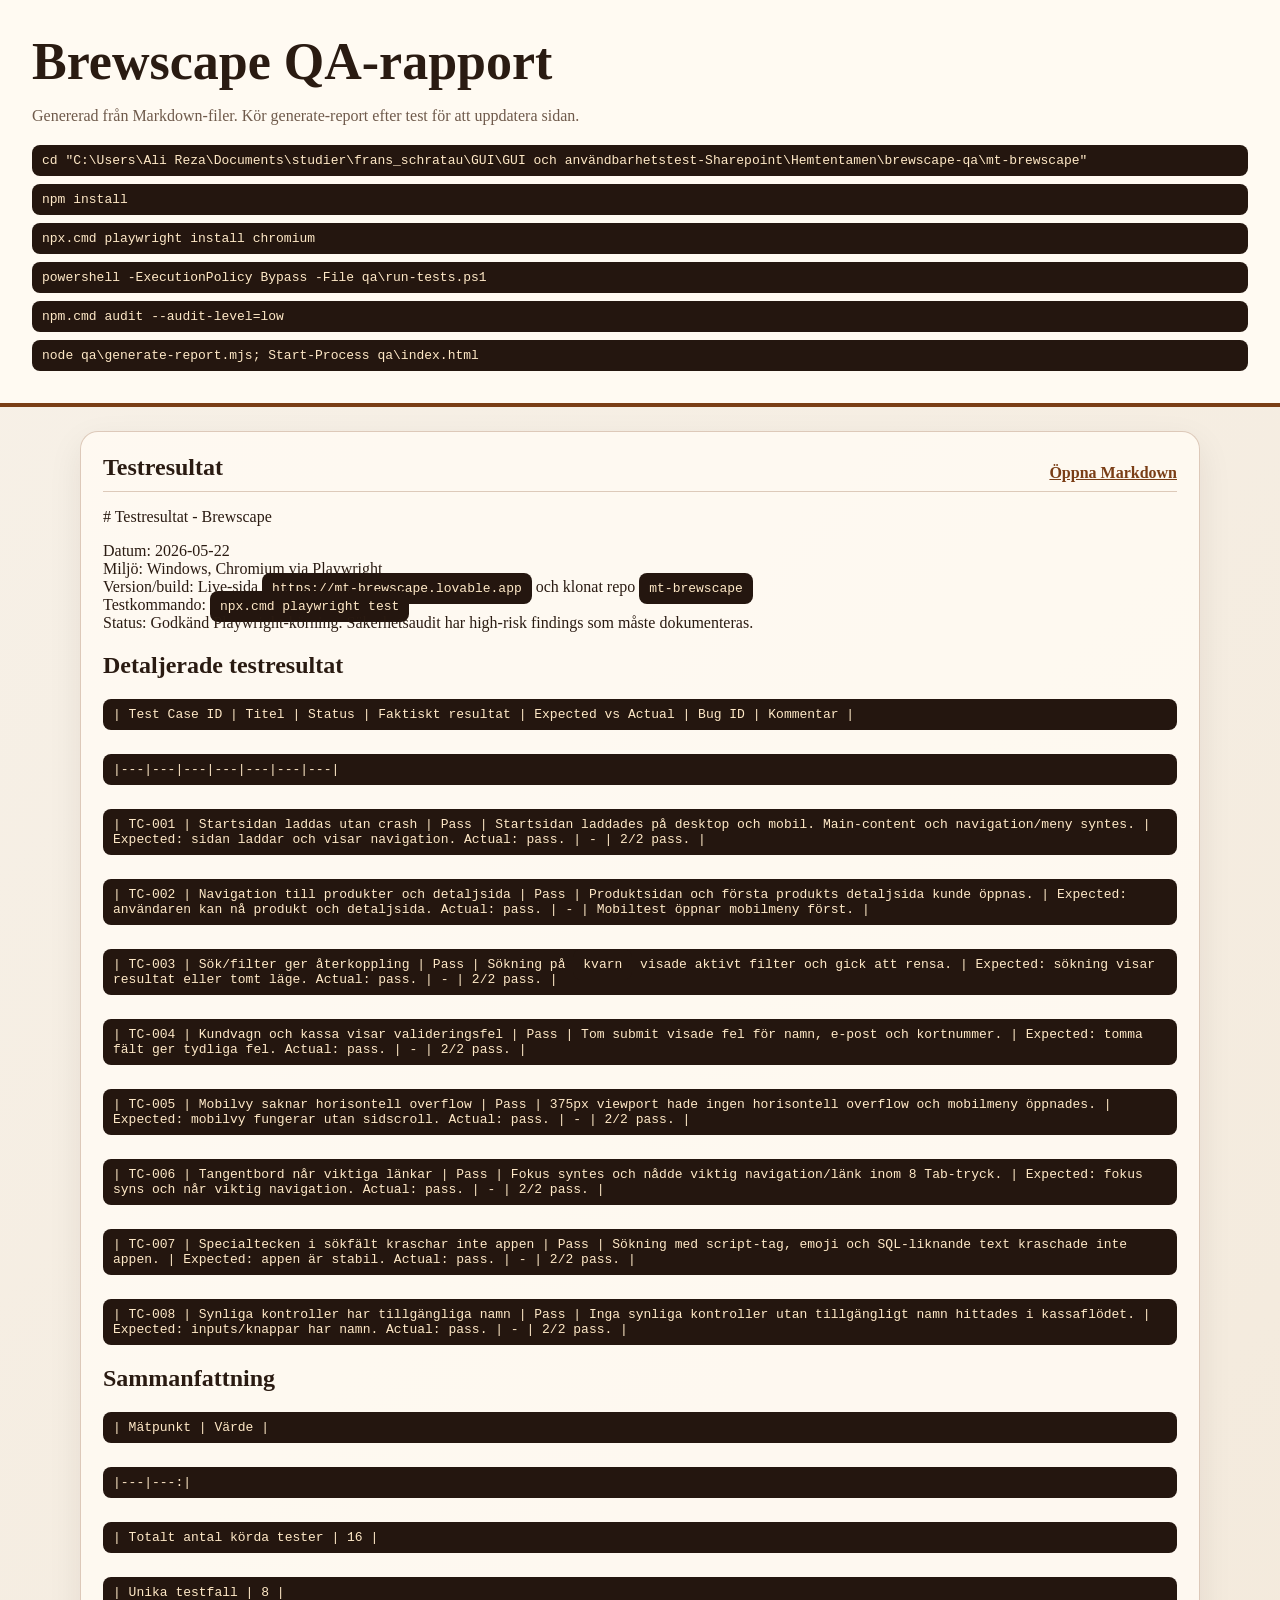
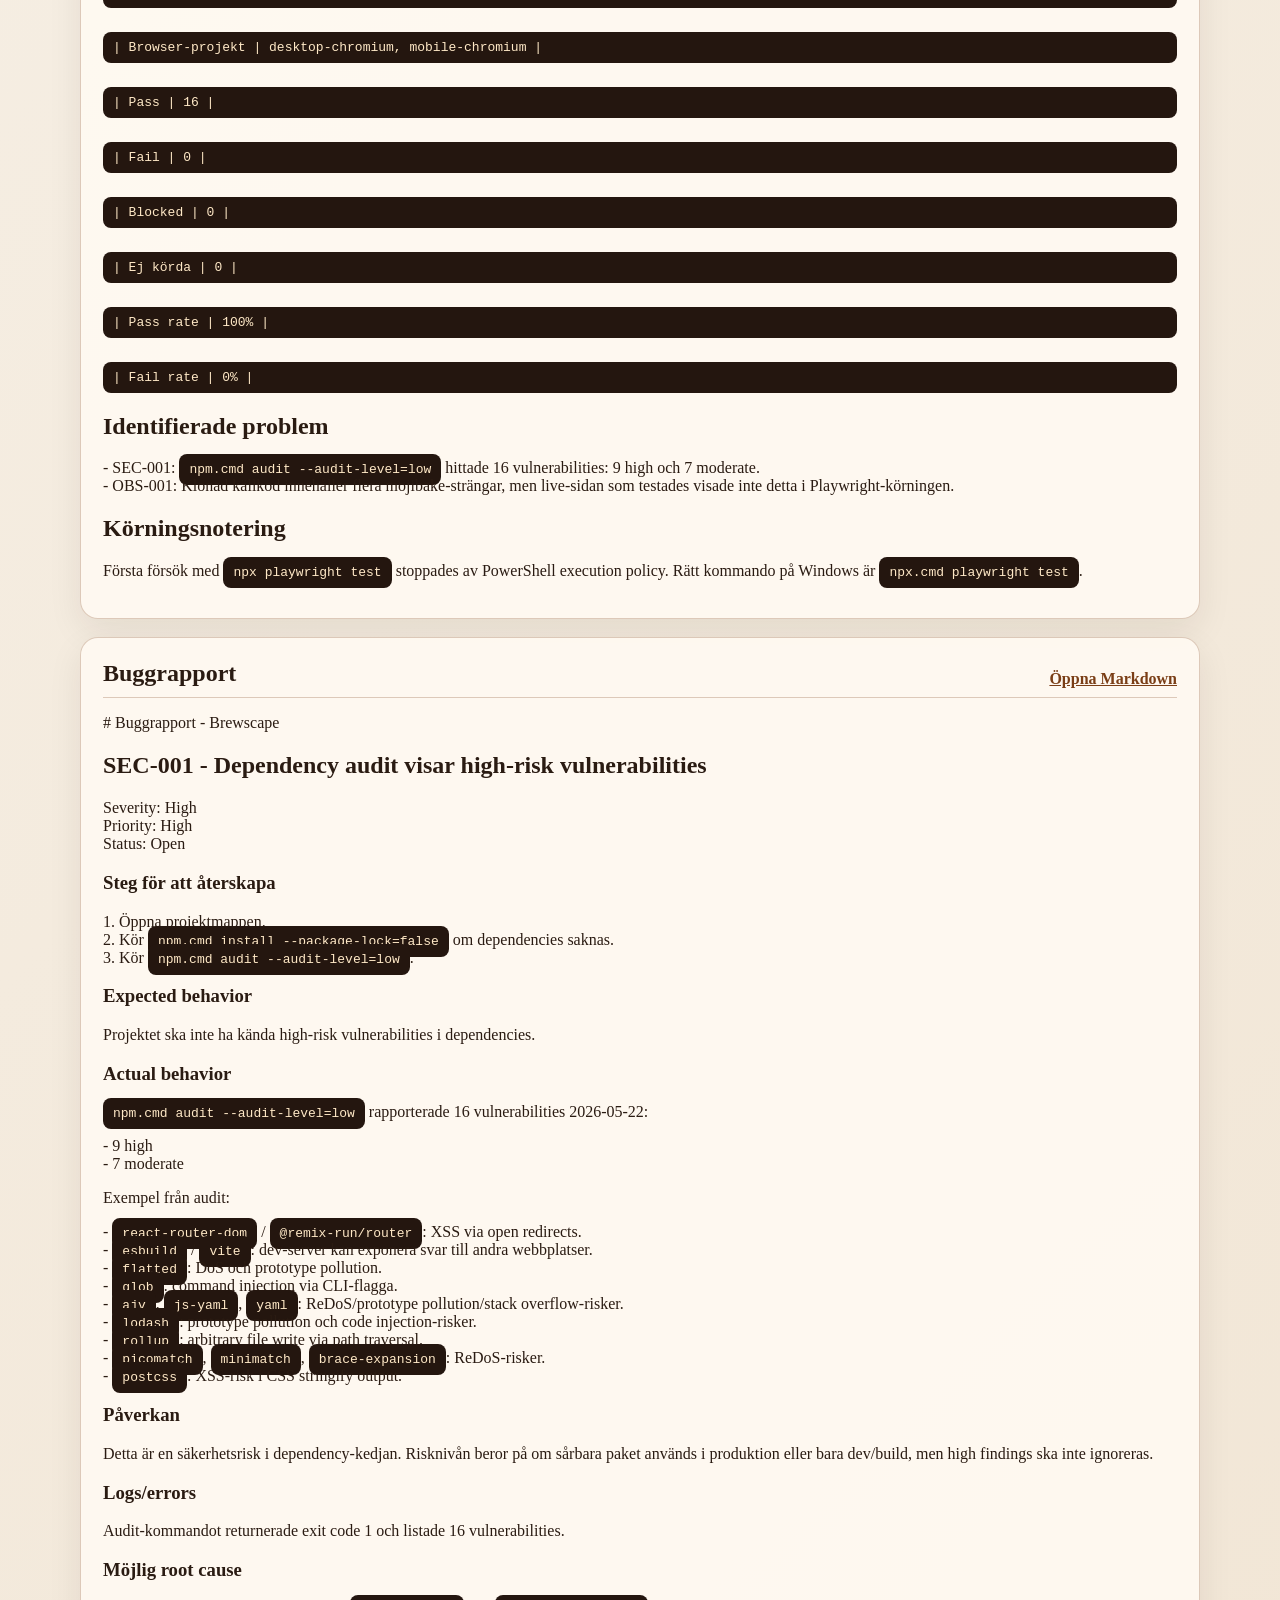
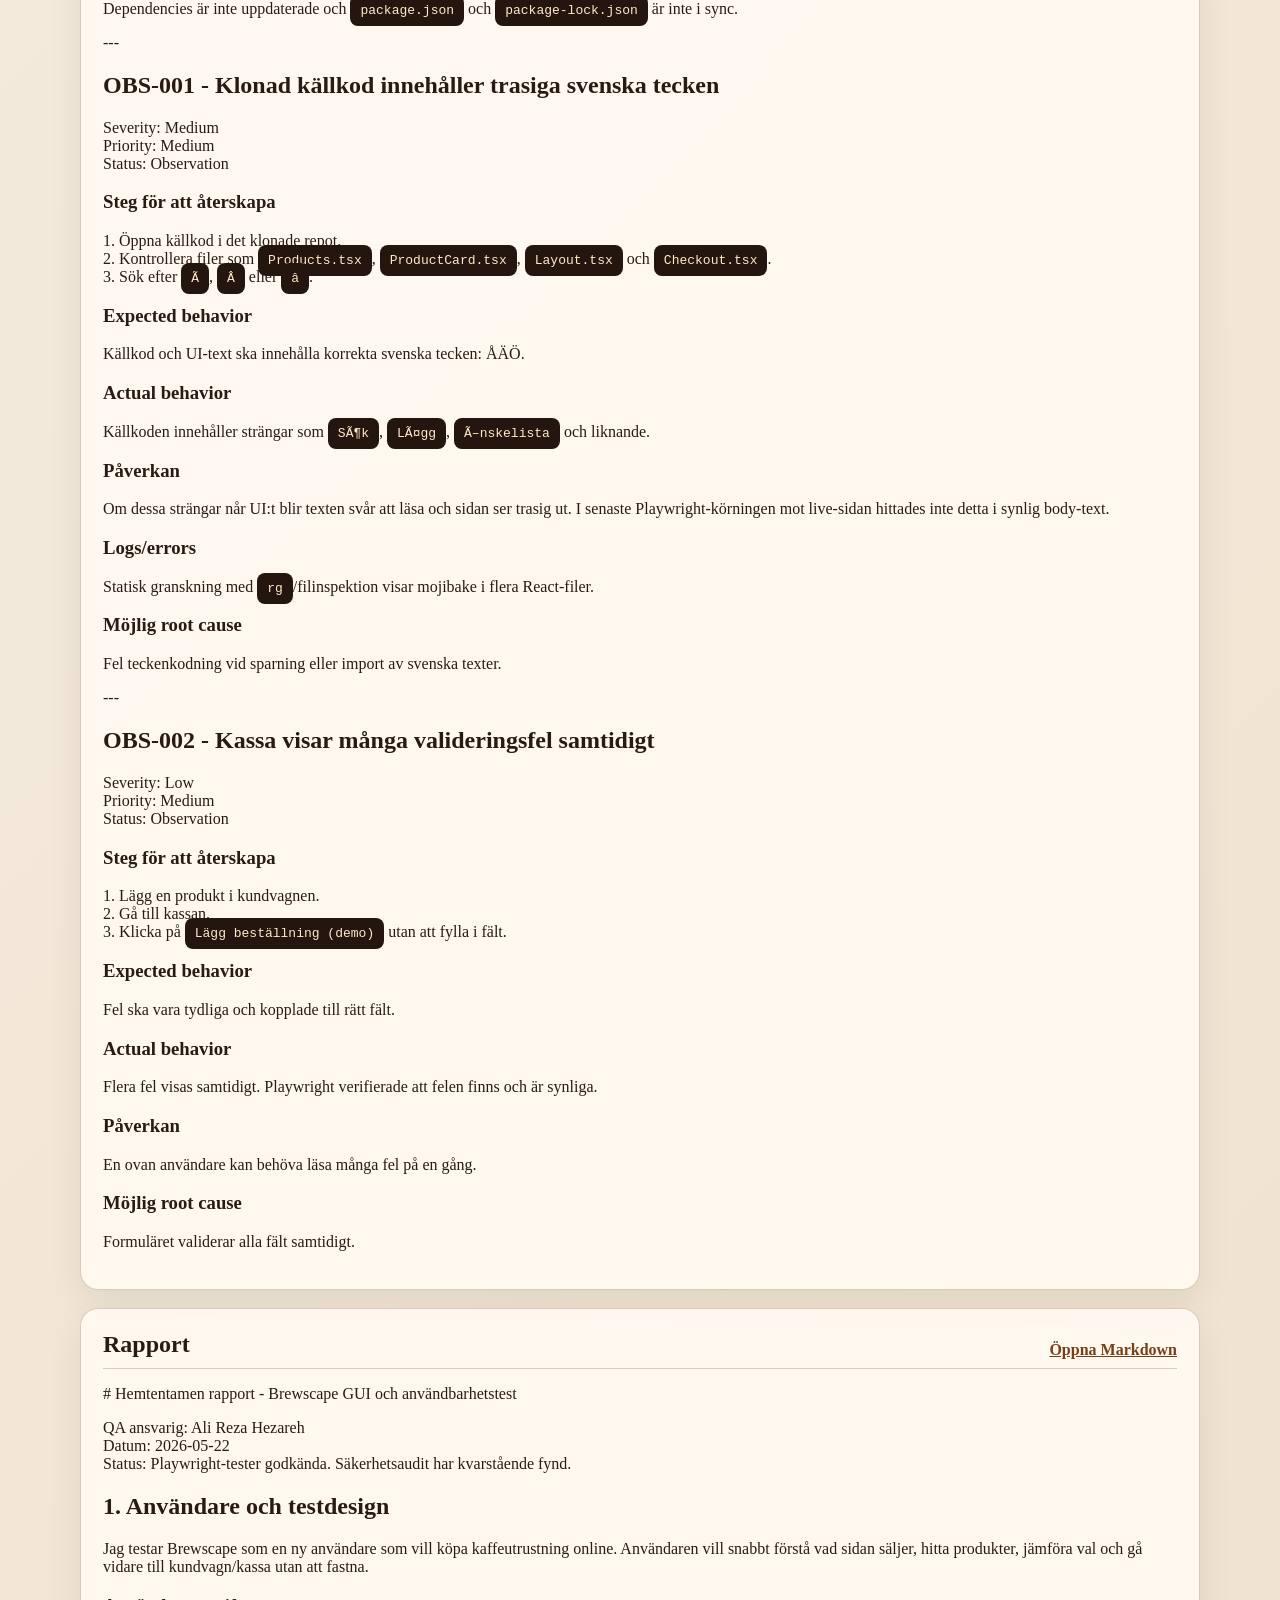
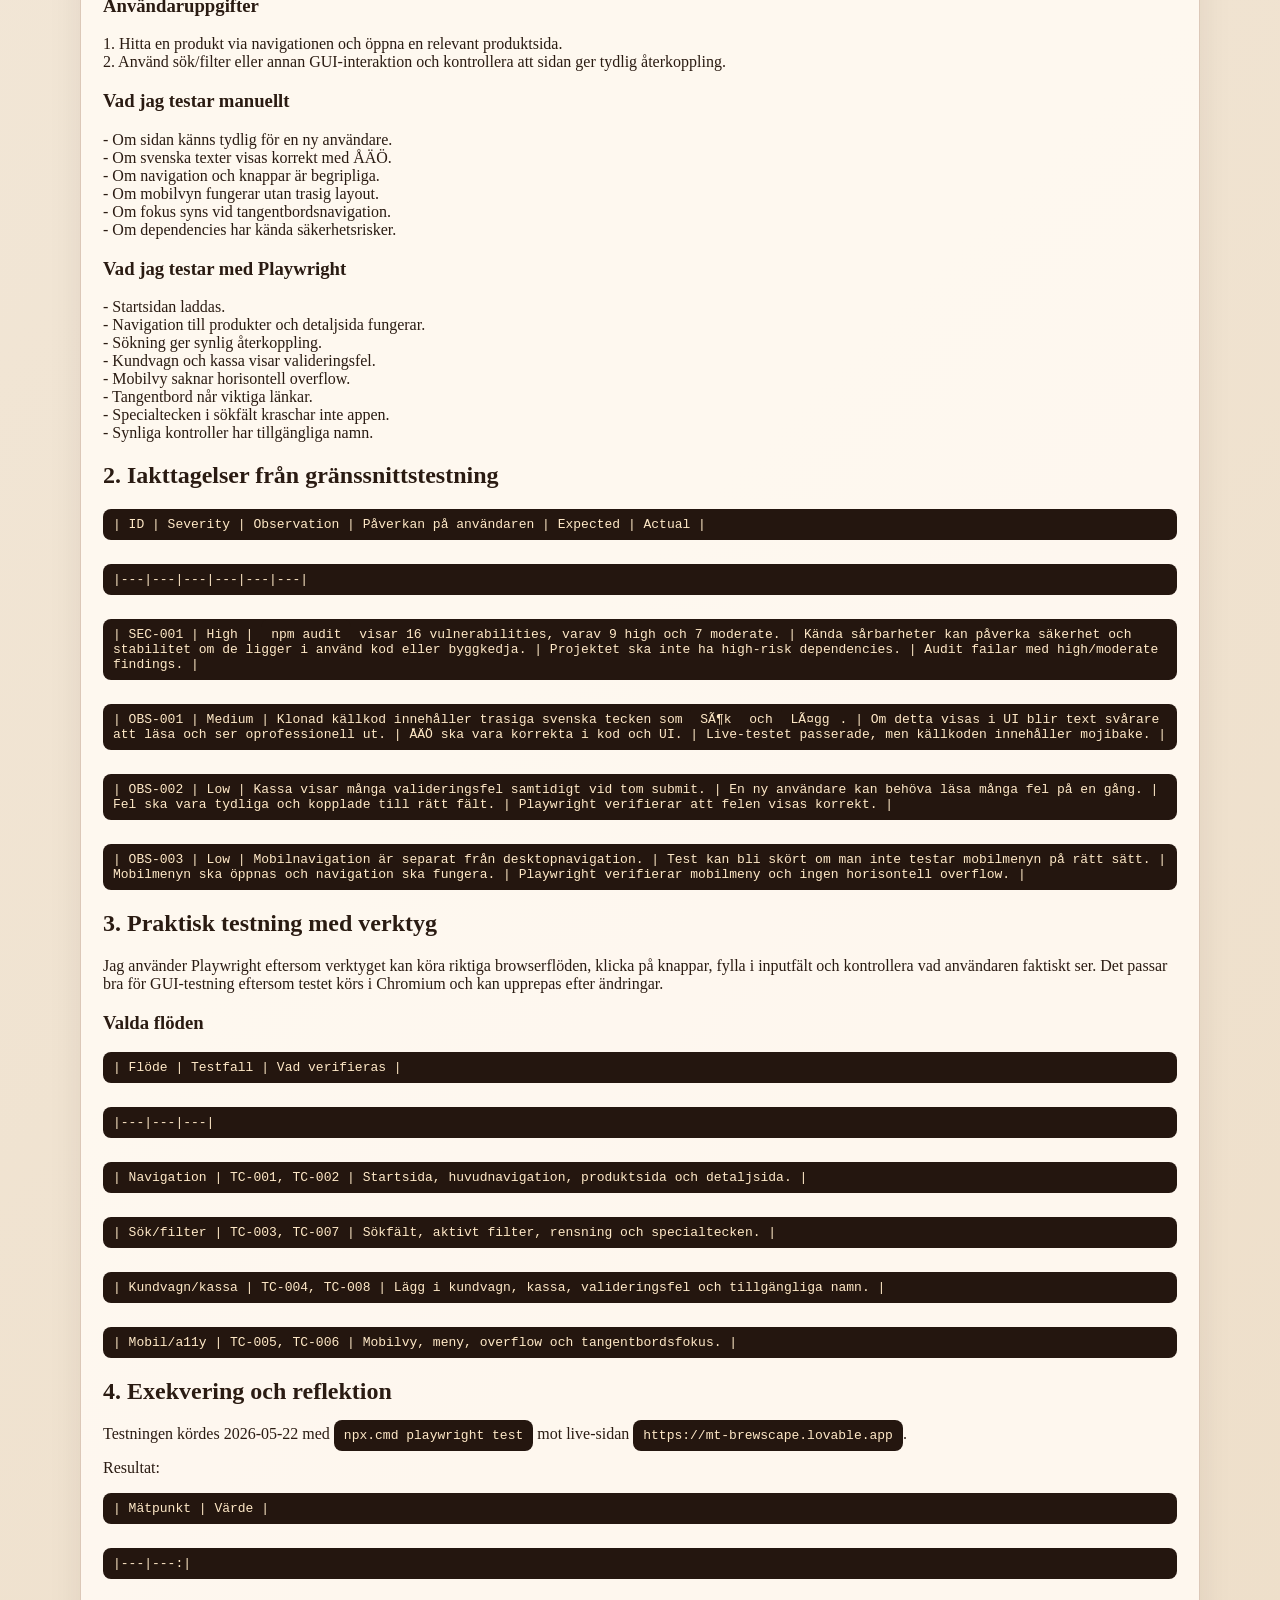
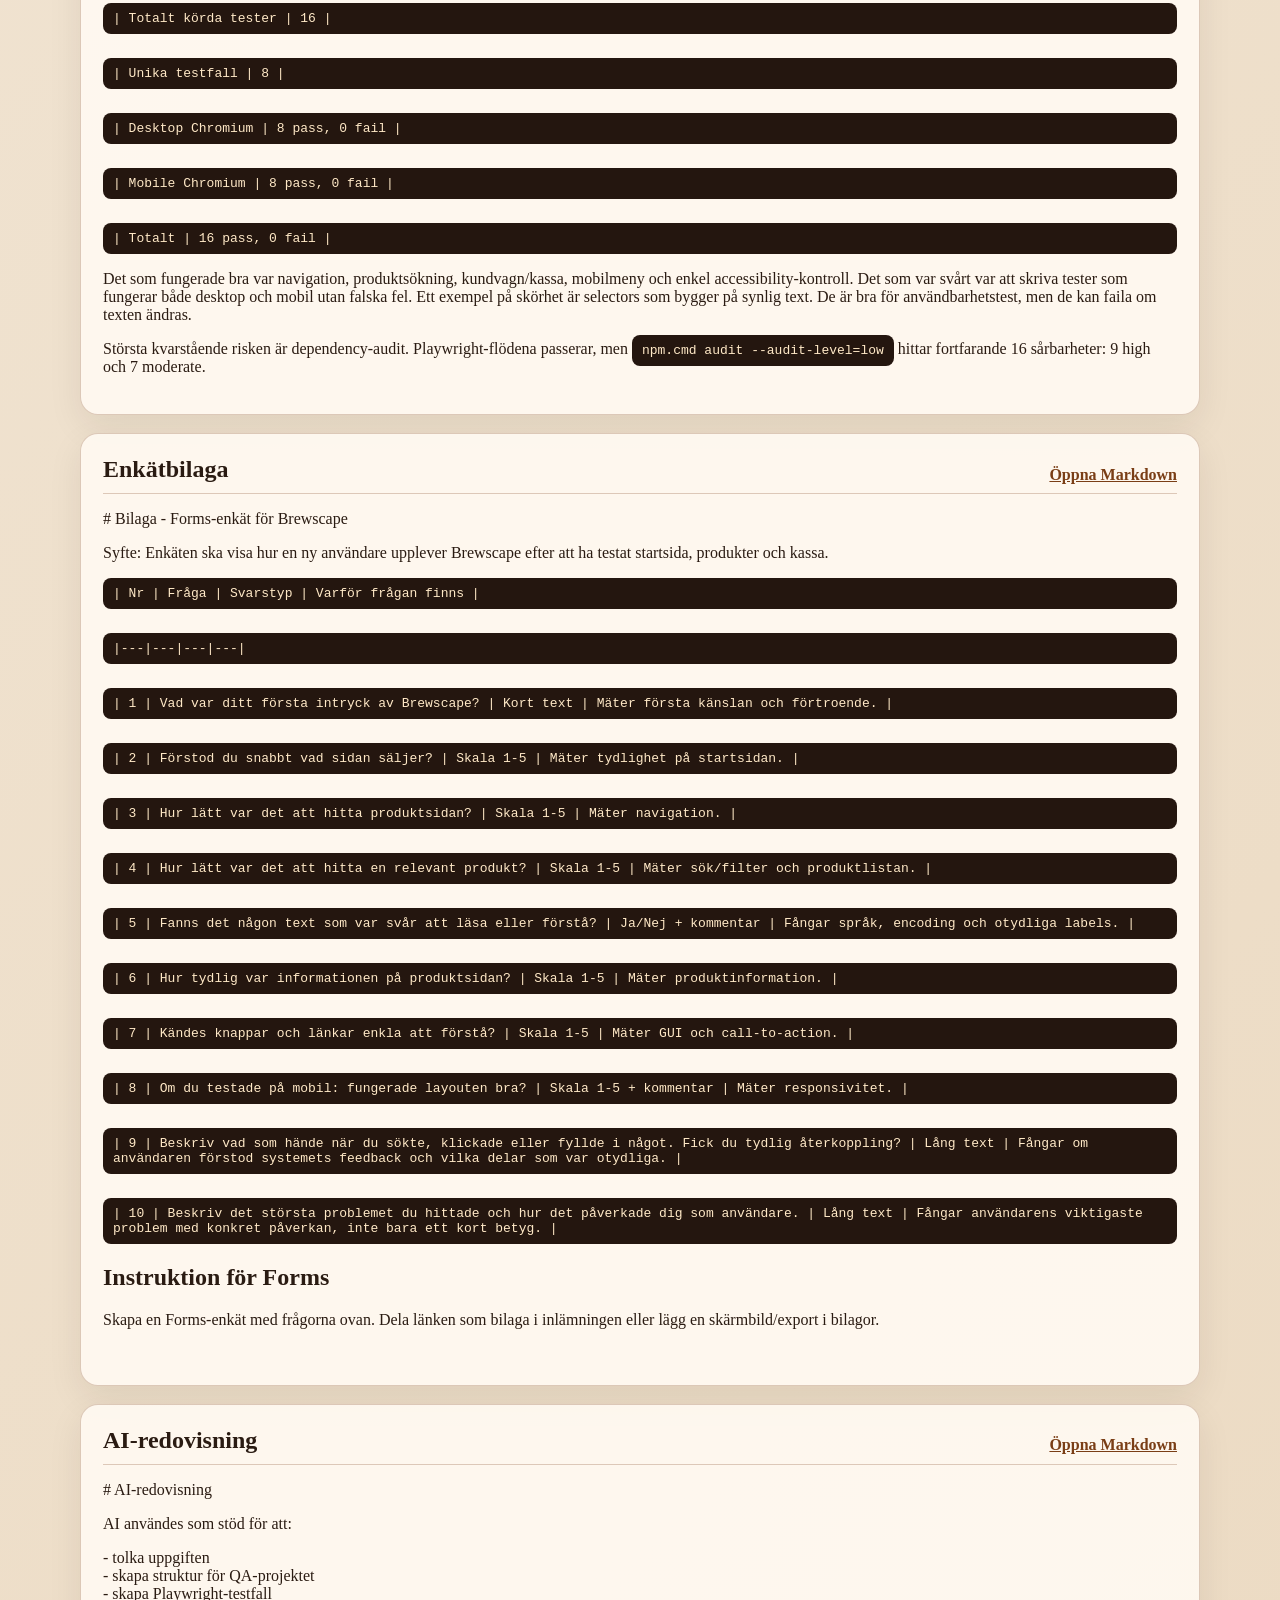
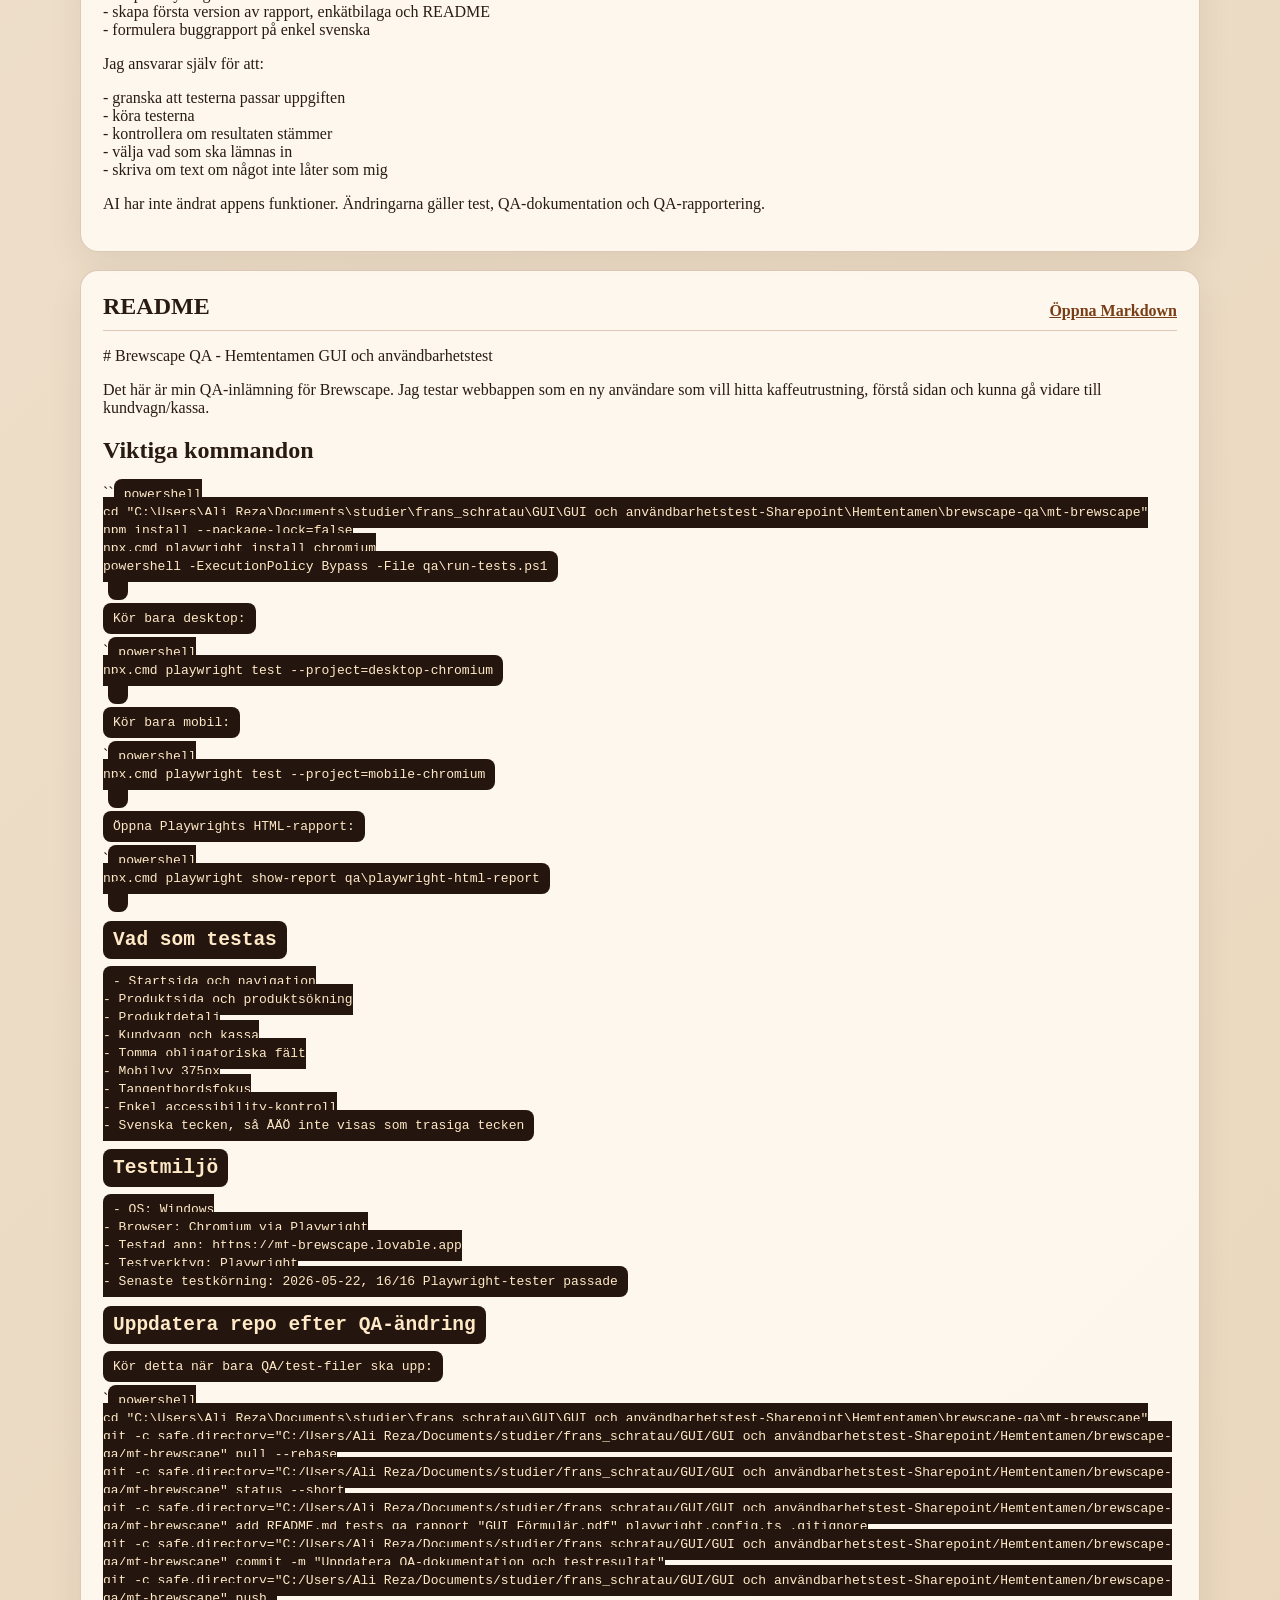
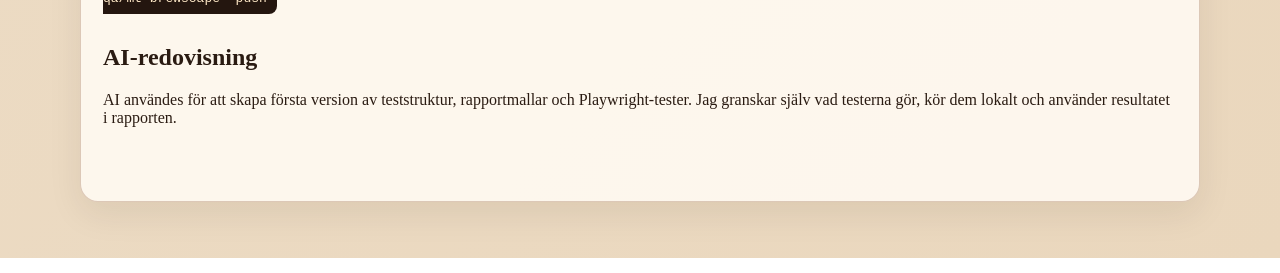
==== qa/index.html @ 45ed0bfa "Inlämning: app, QA-tester och dokumentation för Brewscape" ====
<!doctype html>
<html lang="sv">
<head>
  <meta charset="utf-8">
  <meta name="viewport" content="width=device-width, initial-scale=1">
  <title>Brewscape QA-rapport</title>
  <style>
    :root { --bg:#f7f1e8; --ink:#2a1b12; --card:#fffaf2; --accent:#7a3e16; --muted:#6f5a4b; --bad:#9f1d1d; --ok:#256c3b; }
    body { margin:0; font-family: Georgia, 'Times New Roman', serif; background:linear-gradient(135deg,#f7f1e8,#ead7bd); color:var(--ink); }
    header { padding:32px; border-bottom:4px solid var(--accent); background:var(--card); }
    h1 { margin:0 0 8px; font-size:clamp(28px,5vw,52px); }
    .commands { display:grid; gap:8px; margin-top:20px; }
    code, pre { background:#24160f; color:#ffe9c7; border-radius:8px; padding:8px 10px; overflow:auto; }
    main { width:min(1120px, calc(100% - 32px)); margin:24px auto 56px; display:grid; gap:18px; }
    section { background:rgba(255,250,242,.9); border:1px solid rgba(122,62,22,.25); border-radius:18px; padding:22px; box-shadow:0 12px 34px rgba(42,27,18,.08); }
    .section-head { display:flex; align-items:center; justify-content:space-between; gap:16px; border-bottom:1px solid rgba(122,62,22,.25); margin-bottom:12px; }
    .section-head h2 { margin:0 0 10px; }
    a { color:var(--accent); font-weight:700; }
    .table { white-space:pre-wrap; margin:3px 0; }
    .meta { color:var(--muted); }
  </style>
</head>
<body>
  <header>
    <h1>Brewscape QA-rapport</h1>
    <p class="meta">Genererad från Markdown-filer. Kör generate-report efter test för att uppdatera sidan.</p>
    <div class="commands">
      <code>cd "C:\Users\Ali Reza\Documents\studier\frans_schratau\GUI\GUI och användbarhetstest-Sharepoint\Hemtentamen\brewscape-qa\mt-brewscape"</code>
      <code>npm install</code>
      <code>npx.cmd playwright install chromium</code>
      <code>powershell -ExecutionPolicy Bypass -File qa\run-tests.ps1</code>
      <code>npm.cmd audit --audit-level=low</code>
      <code>node qa\generate-report.mjs; Start-Process qa\index.html</code>
    </div>
  </header>
  <main><section><div class="section-head"><h2>Testresultat</h2><a href="../qa/testresultat.md">Öppna Markdown</a></div><p>﻿# Testresultat - Brewscape</p><p>Datum: 2026-05-22  <br>Miljö: Windows, Chromium via Playwright  <br>Version/build: Live-sida <code>https://mt-brewscape.lovable.app</code> och klonat repo <code>mt-brewscape</code>  <br>Testkommando: <code>npx.cmd playwright test</code>  <br>Status: Godkänd Playwright-körning. Säkerhetsaudit har high-risk findings som måste dokumenteras.</p><p><h2>Detaljerade testresultat</h2></p><p><pre class="table">| Test Case ID | Titel | Status | Faktiskt resultat | Expected vs Actual | Bug ID | Kommentar |</pre><br><pre class="table">|---|---|---|---|---|---|---|</pre><br><pre class="table">| TC-001 | Startsidan laddas utan crash | Pass | Startsidan laddades på desktop och mobil. Main-content och navigation/meny syntes. | Expected: sidan laddar och visar navigation. Actual: pass. | - | 2/2 pass. |</pre><br><pre class="table">| TC-002 | Navigation till produkter och detaljsida | Pass | Produktsidan och första produkts detaljsida kunde öppnas. | Expected: användaren kan nå produkt och detaljsida. Actual: pass. | - | Mobiltest öppnar mobilmeny först. |</pre><br><pre class="table">| TC-003 | Sök/filter ger återkoppling | Pass | Sökning på <code>kvarn</code> visade aktivt filter och gick att rensa. | Expected: sökning visar resultat eller tomt läge. Actual: pass. | - | 2/2 pass. |</pre><br><pre class="table">| TC-004 | Kundvagn och kassa visar valideringsfel | Pass | Tom submit visade fel för namn, e-post och kortnummer. | Expected: tomma fält ger tydliga fel. Actual: pass. | - | 2/2 pass. |</pre><br><pre class="table">| TC-005 | Mobilvy saknar horisontell overflow | Pass | 375px viewport hade ingen horisontell overflow och mobilmeny öppnades. | Expected: mobilvy fungerar utan sidscroll. Actual: pass. | - | 2/2 pass. |</pre><br><pre class="table">| TC-006 | Tangentbord når viktiga länkar | Pass | Fokus syntes och nådde viktig navigation/länk inom 8 Tab-tryck. | Expected: fokus syns och når viktig navigation. Actual: pass. | - | 2/2 pass. |</pre><br><pre class="table">| TC-007 | Specialtecken i sökfält kraschar inte appen | Pass | Sökning med script-tag, emoji och SQL-liknande text kraschade inte appen. | Expected: appen är stabil. Actual: pass. | - | 2/2 pass. |</pre><br><pre class="table">| TC-008 | Synliga kontroller har tillgängliga namn | Pass | Inga synliga kontroller utan tillgängligt namn hittades i kassaflödet. | Expected: inputs/knappar har namn. Actual: pass. | - | 2/2 pass. |</pre></p><p><h2>Sammanfattning</h2></p><p><pre class="table">| Mätpunkt | Värde |</pre><br><pre class="table">|---|---:|</pre><br><pre class="table">| Totalt antal körda tester | 16 |</pre><br><pre class="table">| Unika testfall | 8 |</pre><br><pre class="table">| Browser-projekt | desktop-chromium, mobile-chromium |</pre><br><pre class="table">| Pass | 16 |</pre><br><pre class="table">| Fail | 0 |</pre><br><pre class="table">| Blocked | 0 |</pre><br><pre class="table">| Ej körda | 0 |</pre><br><pre class="table">| Pass rate | 100% |</pre><br><pre class="table">| Fail rate | 0% |</pre></p><p><h2>Identifierade problem</h2></p><p>- SEC-001: <code>npm.cmd audit --audit-level=low</code> hittade 16 vulnerabilities: 9 high och 7 moderate.<br>- OBS-001: Klonad källkod innehåller flera mojibake-strängar, men live-sidan som testades visade inte detta i Playwright-körningen.</p><p><h2>Körningsnotering</h2></p><p>Första försök med <code>npx playwright test</code> stoppades av PowerShell execution policy. Rätt kommando på Windows är <code>npx.cmd playwright test</code>.<br></p></section>
<section><div class="section-head"><h2>Buggrapport</h2><a href="../qa/buggrapport.md">Öppna Markdown</a></div><p>﻿# Buggrapport - Brewscape</p><p><h2>SEC-001 - Dependency audit visar high-risk vulnerabilities</h2></p><p>Severity: High  <br>Priority: High  <br>Status: Open</p><p><h3>Steg för att återskapa</h3></p><p>1. Öppna projektmappen.<br>2. Kör <code>npm.cmd install --package-lock=false</code> om dependencies saknas.<br>3. Kör <code>npm.cmd audit --audit-level=low</code>.</p><p><h3>Expected behavior</h3></p><p>Projektet ska inte ha kända high-risk vulnerabilities i dependencies.</p><p><h3>Actual behavior</h3></p><p><code>npm.cmd audit --audit-level=low</code> rapporterade 16 vulnerabilities 2026-05-22:</p><p>- 9 high<br>- 7 moderate</p><p>Exempel från audit:</p><p>- <code>react-router-dom</code> / <code>@remix-run/router</code>: XSS via open redirects.<br>- <code>esbuild</code> / <code>vite</code>: dev-server kan exponera svar till andra webbplatser.<br>- <code>flatted</code>: DoS och prototype pollution.<br>- <code>glob</code>: command injection via CLI-flagga.<br>- <code>ajv</code>, <code>js-yaml</code>, <code>yaml</code>: ReDoS/prototype pollution/stack overflow-risker.<br>- <code>lodash</code>: prototype pollution och code injection-risker.<br>- <code>rollup</code>: arbitrary file write via path traversal.<br>- <code>picomatch</code>, <code>minimatch</code>, <code>brace-expansion</code>: ReDoS-risker.<br>- <code>postcss</code>: XSS-risk i CSS stringify output.</p><p><h3>Påverkan</h3></p><p>Detta är en säkerhetsrisk i dependency-kedjan. Risknivån beror på om sårbara paket används i produktion eller bara dev/build, men high findings ska inte ignoreras.</p><p><h3>Logs/errors</h3></p><p>Audit-kommandot returnerade exit code 1 och listade 16 vulnerabilities.</p><p><h3>Möjlig root cause</h3></p><p>Dependencies är inte uppdaterade och <code>package.json</code> och <code>package-lock.json</code> är inte i sync.</p><p>---</p><p><h2>OBS-001 - Klonad källkod innehåller trasiga svenska tecken</h2></p><p>Severity: Medium  <br>Priority: Medium  <br>Status: Observation</p><p><h3>Steg för att återskapa</h3></p><p>1. Öppna källkod i det klonade repot.<br>2. Kontrollera filer som <code>Products.tsx</code>, <code>ProductCard.tsx</code>, <code>Layout.tsx</code> och <code>Checkout.tsx</code>.<br>3. Sök efter <code>Ã</code>, <code>Â</code> eller <code>â</code>.</p><p><h3>Expected behavior</h3></p><p>Källkod och UI-text ska innehålla korrekta svenska tecken: ÅÄÖ.</p><p><h3>Actual behavior</h3></p><p>Källkoden innehåller strängar som <code>SÃ¶k</code>, <code>LÃ¤gg</code>, <code>Ã–nskelista</code> och liknande.</p><p><h3>Påverkan</h3></p><p>Om dessa strängar når UI:t blir texten svår att läsa och sidan ser trasig ut. I senaste Playwright-körningen mot live-sidan hittades inte detta i synlig body-text.</p><p><h3>Logs/errors</h3></p><p>Statisk granskning med <code>rg</code>/filinspektion visar mojibake i flera React-filer.</p><p><h3>Möjlig root cause</h3></p><p>Fel teckenkodning vid sparning eller import av svenska texter.</p><p>---</p><p><h2>OBS-002 - Kassa visar många valideringsfel samtidigt</h2></p><p>Severity: Low  <br>Priority: Medium  <br>Status: Observation</p><p><h3>Steg för att återskapa</h3></p><p>1. Lägg en produkt i kundvagnen.<br>2. Gå till kassan.<br>3. Klicka på <code>Lägg beställning (demo)</code> utan att fylla i fält.</p><p><h3>Expected behavior</h3></p><p>Fel ska vara tydliga och kopplade till rätt fält.</p><p><h3>Actual behavior</h3></p><p>Flera fel visas samtidigt. Playwright verifierade att felen finns och är synliga.</p><p><h3>Påverkan</h3></p><p>En ovan användare kan behöva läsa många fel på en gång.</p><p><h3>Möjlig root cause</h3></p><p>Formuläret validerar alla fält samtidigt.<br></p></section>
<section><div class="section-head"><h2>Rapport</h2><a href="../rapport/hemtentamen-rapport.md">Öppna Markdown</a></div><p>﻿# Hemtentamen rapport - Brewscape GUI och användbarhetstest</p><p>QA ansvarig: Ali Reza Hezareh  <br>Datum: 2026-05-22  <br>Status: Playwright-tester godkända. Säkerhetsaudit har kvarstående fynd.</p><p><h2>1. Användare och testdesign</h2></p><p>Jag testar Brewscape som en ny användare som vill köpa kaffeutrustning online. Användaren vill snabbt förstå vad sidan säljer, hitta produkter, jämföra val och gå vidare till kundvagn/kassa utan att fastna.</p><p><h3>Användaruppgifter</h3></p><p>1. Hitta en produkt via navigationen och öppna en relevant produktsida.<br>2. Använd sök/filter eller annan GUI-interaktion och kontrollera att sidan ger tydlig återkoppling.</p><p><h3>Vad jag testar manuellt</h3></p><p>- Om sidan känns tydlig för en ny användare.<br>- Om svenska texter visas korrekt med ÅÄÖ.<br>- Om navigation och knappar är begripliga.<br>- Om mobilvyn fungerar utan trasig layout.<br>- Om fokus syns vid tangentbordsnavigation.<br>- Om dependencies har kända säkerhetsrisker.</p><p><h3>Vad jag testar med Playwright</h3></p><p>- Startsidan laddas.<br>- Navigation till produkter och detaljsida fungerar.<br>- Sökning ger synlig återkoppling.<br>- Kundvagn och kassa visar valideringsfel.<br>- Mobilvy saknar horisontell overflow.<br>- Tangentbord når viktiga länkar.<br>- Specialtecken i sökfält kraschar inte appen.<br>- Synliga kontroller har tillgängliga namn.</p><p><h2>2. Iakttagelser från gränssnittstestning</h2></p><p><pre class="table">| ID | Severity | Observation | Påverkan på användaren | Expected | Actual |</pre><br><pre class="table">|---|---|---|---|---|---|</pre><br><pre class="table">| SEC-001 | High | <code>npm audit</code> visar 16 vulnerabilities, varav 9 high och 7 moderate. | Kända sårbarheter kan påverka säkerhet och stabilitet om de ligger i använd kod eller byggkedja. | Projektet ska inte ha high-risk dependencies. | Audit failar med high/moderate findings. |</pre><br><pre class="table">| OBS-001 | Medium | Klonad källkod innehåller trasiga svenska tecken som <code>SÃ¶k</code> och <code>LÃ¤gg</code>. | Om detta visas i UI blir text svårare att läsa och ser oprofessionell ut. | ÅÄÖ ska vara korrekta i kod och UI. | Live-testet passerade, men källkoden innehåller mojibake. |</pre><br><pre class="table">| OBS-002 | Low | Kassa visar många valideringsfel samtidigt vid tom submit. | En ny användare kan behöva läsa många fel på en gång. | Fel ska vara tydliga och kopplade till rätt fält. | Playwright verifierar att felen visas korrekt. |</pre><br><pre class="table">| OBS-003 | Low | Mobilnavigation är separat från desktopnavigation. | Test kan bli skört om man inte testar mobilmenyn på rätt sätt. | Mobilmenyn ska öppnas och navigation ska fungera. | Playwright verifierar mobilmeny och ingen horisontell overflow. |</pre></p><p><h2>3. Praktisk testning med verktyg</h2></p><p>Jag använder Playwright eftersom verktyget kan köra riktiga browserflöden, klicka på knappar, fylla i inputfält och kontrollera vad användaren faktiskt ser. Det passar bra för GUI-testning eftersom testet körs i Chromium och kan upprepas efter ändringar.</p><p><h3>Valda flöden</h3></p><p><pre class="table">| Flöde | Testfall | Vad verifieras |</pre><br><pre class="table">|---|---|---|</pre><br><pre class="table">| Navigation | TC-001, TC-002 | Startsida, huvudnavigation, produktsida och detaljsida. |</pre><br><pre class="table">| Sök/filter | TC-003, TC-007 | Sökfält, aktivt filter, rensning och specialtecken. |</pre><br><pre class="table">| Kundvagn/kassa | TC-004, TC-008 | Lägg i kundvagn, kassa, valideringsfel och tillgängliga namn. |</pre><br><pre class="table">| Mobil/a11y | TC-005, TC-006 | Mobilvy, meny, overflow och tangentbordsfokus. |</pre></p><p><h2>4. Exekvering och reflektion</h2></p><p>Testningen kördes 2026-05-22 med <code>npx.cmd playwright test</code> mot live-sidan <code>https://mt-brewscape.lovable.app</code>.</p><p>Resultat:</p><p><pre class="table">| Mätpunkt | Värde |</pre><br><pre class="table">|---|---:|</pre><br><pre class="table">| Totalt körda tester | 16 |</pre><br><pre class="table">| Unika testfall | 8 |</pre><br><pre class="table">| Desktop Chromium | 8 pass, 0 fail |</pre><br><pre class="table">| Mobile Chromium | 8 pass, 0 fail |</pre><br><pre class="table">| Totalt | 16 pass, 0 fail |</pre></p><p>Det som fungerade bra var navigation, produktsökning, kundvagn/kassa, mobilmeny och enkel accessibility-kontroll. Det som var svårt var att skriva tester som fungerar både desktop och mobil utan falska fel. Ett exempel på skörhet är selectors som bygger på synlig text. De är bra för användbarhetstest, men de kan faila om texten ändras.</p><p>Största kvarstående risken är dependency-audit. Playwright-flödena passerar, men <code>npm.cmd audit --audit-level=low</code> hittar fortfarande 16 sårbarheter: 9 high och 7 moderate.<br></p></section>
<section><div class="section-head"><h2>Enkätbilaga</h2><a href="../rapport/bilaga-enkät.md">Öppna Markdown</a></div><p>﻿# Bilaga - Forms-enkät för Brewscape</p><p>Syfte: Enkäten ska visa hur en ny användare upplever Brewscape efter att ha testat startsida, produkter och kassa.</p><p><pre class="table">| Nr | Fråga | Svarstyp | Varför frågan finns |</pre><br><pre class="table">|---|---|---|---|</pre><br><pre class="table">| 1 | Vad var ditt första intryck av Brewscape? | Kort text | Mäter första känslan och förtroende. |</pre><br><pre class="table">| 2 | Förstod du snabbt vad sidan säljer? | Skala 1-5 | Mäter tydlighet på startsidan. |</pre><br><pre class="table">| 3 | Hur lätt var det att hitta produktsidan? | Skala 1-5 | Mäter navigation. |</pre><br><pre class="table">| 4 | Hur lätt var det att hitta en relevant produkt? | Skala 1-5 | Mäter sök/filter och produktlistan. |</pre><br><pre class="table">| 5 | Fanns det någon text som var svår att läsa eller förstå? | Ja/Nej + kommentar | Fångar språk, encoding och otydliga labels. |</pre><br><pre class="table">| 6 | Hur tydlig var informationen på produktsidan? | Skala 1-5 | Mäter produktinformation. |</pre><br><pre class="table">| 7 | Kändes knappar och länkar enkla att förstå? | Skala 1-5 | Mäter GUI och call-to-action. |</pre><br><pre class="table">| 8 | Om du testade på mobil: fungerade layouten bra? | Skala 1-5 + kommentar | Mäter responsivitet. |</pre><br><pre class="table">| 9 | Beskriv vad som hände när du sökte, klickade eller fyllde i något. Fick du tydlig återkoppling? | Lång text | Fångar om användaren förstod systemets feedback och vilka delar som var otydliga. |</pre><br><pre class="table">| 10 | Beskriv det största problemet du hittade och hur det påverkade dig som användare. | Lång text | Fångar användarens viktigaste problem med konkret påverkan, inte bara ett kort betyg. |</pre></p><p><h2>Instruktion för Forms</h2></p><p>Skapa en Forms-enkät med frågorna ovan. Dela länken som bilaga i inlämningen eller lägg en skärmbild/export i bilagor.<br><br></p></section>
<section><div class="section-head"><h2>AI-redovisning</h2><a href="../rapport/ai-redovisning.md">Öppna Markdown</a></div><p>﻿# AI-redovisning</p><p>AI användes som stöd för att:</p><p>- tolka uppgiften<br>- skapa struktur för QA-projektet<br>- skapa Playwright-testfall<br>- skapa första version av rapport, enkätbilaga och README<br>- formulera buggrapport på enkel svenska</p><p>Jag ansvarar själv för att:</p><p>- granska att testerna passar uppgiften<br>- köra testerna<br>- kontrollera om resultaten stämmer<br>- välja vad som ska lämnas in<br>- skriva om text om något inte låter som mig</p><p>AI har inte ändrat appens funktioner. Ändringarna gäller test, QA-dokumentation och QA-rapportering.<br></p></section>
<section><div class="section-head"><h2>README</h2><a href="../README.md">Öppna Markdown</a></div><p>﻿# Brewscape QA - Hemtentamen GUI och användbarhetstest</p><p>Det här är min QA-inlämning för Brewscape. Jag testar webbappen som en ny användare som vill hitta kaffeutrustning, förstå sidan och kunna gå vidare till kundvagn/kassa.</p><p><h2>Viktiga kommandon</h2></p><p>``<code>powershell<br>cd &quot;C:\Users\Ali Reza\Documents\studier\frans_schratau\GUI\GUI och användbarhetstest-Sharepoint\Hemtentamen\brewscape-qa\mt-brewscape&quot;<br>npm install --package-lock=false<br>npx.cmd playwright install chromium<br>powershell -ExecutionPolicy Bypass -File qa\run-tests.ps1<br></code>`<code></p><p>Kör bara desktop:</p><p></code>`<code>powershell<br>npx.cmd playwright test --project=desktop-chromium<br></code>`<code></p><p>Kör bara mobil:</p><p></code>`<code>powershell<br>npx.cmd playwright test --project=mobile-chromium<br></code>`<code></p><p>Öppna Playwrights HTML-rapport:</p><p></code>`<code>powershell<br>npx.cmd playwright show-report qa\playwright-html-report<br></code>`<code></p><p><h2>Vad som testas</h2></p><p>- Startsida och navigation<br>- Produktsida och produktsökning<br>- Produktdetalj<br>- Kundvagn och kassa<br>- Tomma obligatoriska fält<br>- Mobilvy 375px<br>- Tangentbordsfokus<br>- Enkel accessibility-kontroll<br>- Svenska tecken, så ÅÄÖ inte visas som trasiga tecken</p><p><h2>Testmiljö</h2></p><p>- OS: Windows<br>- Browser: Chromium via Playwright<br>- Testad app: https://mt-brewscape.lovable.app<br>- Testverktyg: Playwright<br>- Senaste testkörning: 2026-05-22, 16/16 Playwright-tester passade</p><p><h2>Uppdatera repo efter QA-ändring</h2></p><p>Kör detta när bara QA/test-filer ska upp:</p><p></code>`<code>powershell<br>cd &quot;C:\Users\Ali Reza\Documents\studier\frans_schratau\GUI\GUI och användbarhetstest-Sharepoint\Hemtentamen\brewscape-qa\mt-brewscape&quot;<br>git -c safe.directory=&quot;C:/Users/Ali Reza/Documents/studier/frans_schratau/GUI/GUI och användbarhetstest-Sharepoint/Hemtentamen/brewscape-qa/mt-brewscape&quot; pull --rebase<br>git -c safe.directory=&quot;C:/Users/Ali Reza/Documents/studier/frans_schratau/GUI/GUI och användbarhetstest-Sharepoint/Hemtentamen/brewscape-qa/mt-brewscape&quot; status --short<br>git -c safe.directory=&quot;C:/Users/Ali Reza/Documents/studier/frans_schratau/GUI/GUI och användbarhetstest-Sharepoint/Hemtentamen/brewscape-qa/mt-brewscape&quot; add README.md tests qa rapport &quot;GUI Förmulär.pdf&quot; playwright.config.ts .gitignore<br>git -c safe.directory=&quot;C:/Users/Ali Reza/Documents/studier/frans_schratau/GUI/GUI och användbarhetstest-Sharepoint/Hemtentamen/brewscape-qa/mt-brewscape&quot; commit -m &quot;Uppdatera QA-dokumentation och testresultat&quot;<br>git -c safe.directory=&quot;C:/Users/Ali Reza/Documents/studier/frans_schratau/GUI/GUI och användbarhetstest-Sharepoint/Hemtentamen/brewscape-qa/mt-brewscape&quot; push<br></code>``</p><p><h2>AI-redovisning</h2></p><p>AI användes för att skapa första version av teststruktur, rapportmallar och Playwright-tester. Jag granskar själv vad testerna gör, kör dem lokalt och använder resultatet i rapporten.<br><br><br></p></section></main>
</body>
</html>
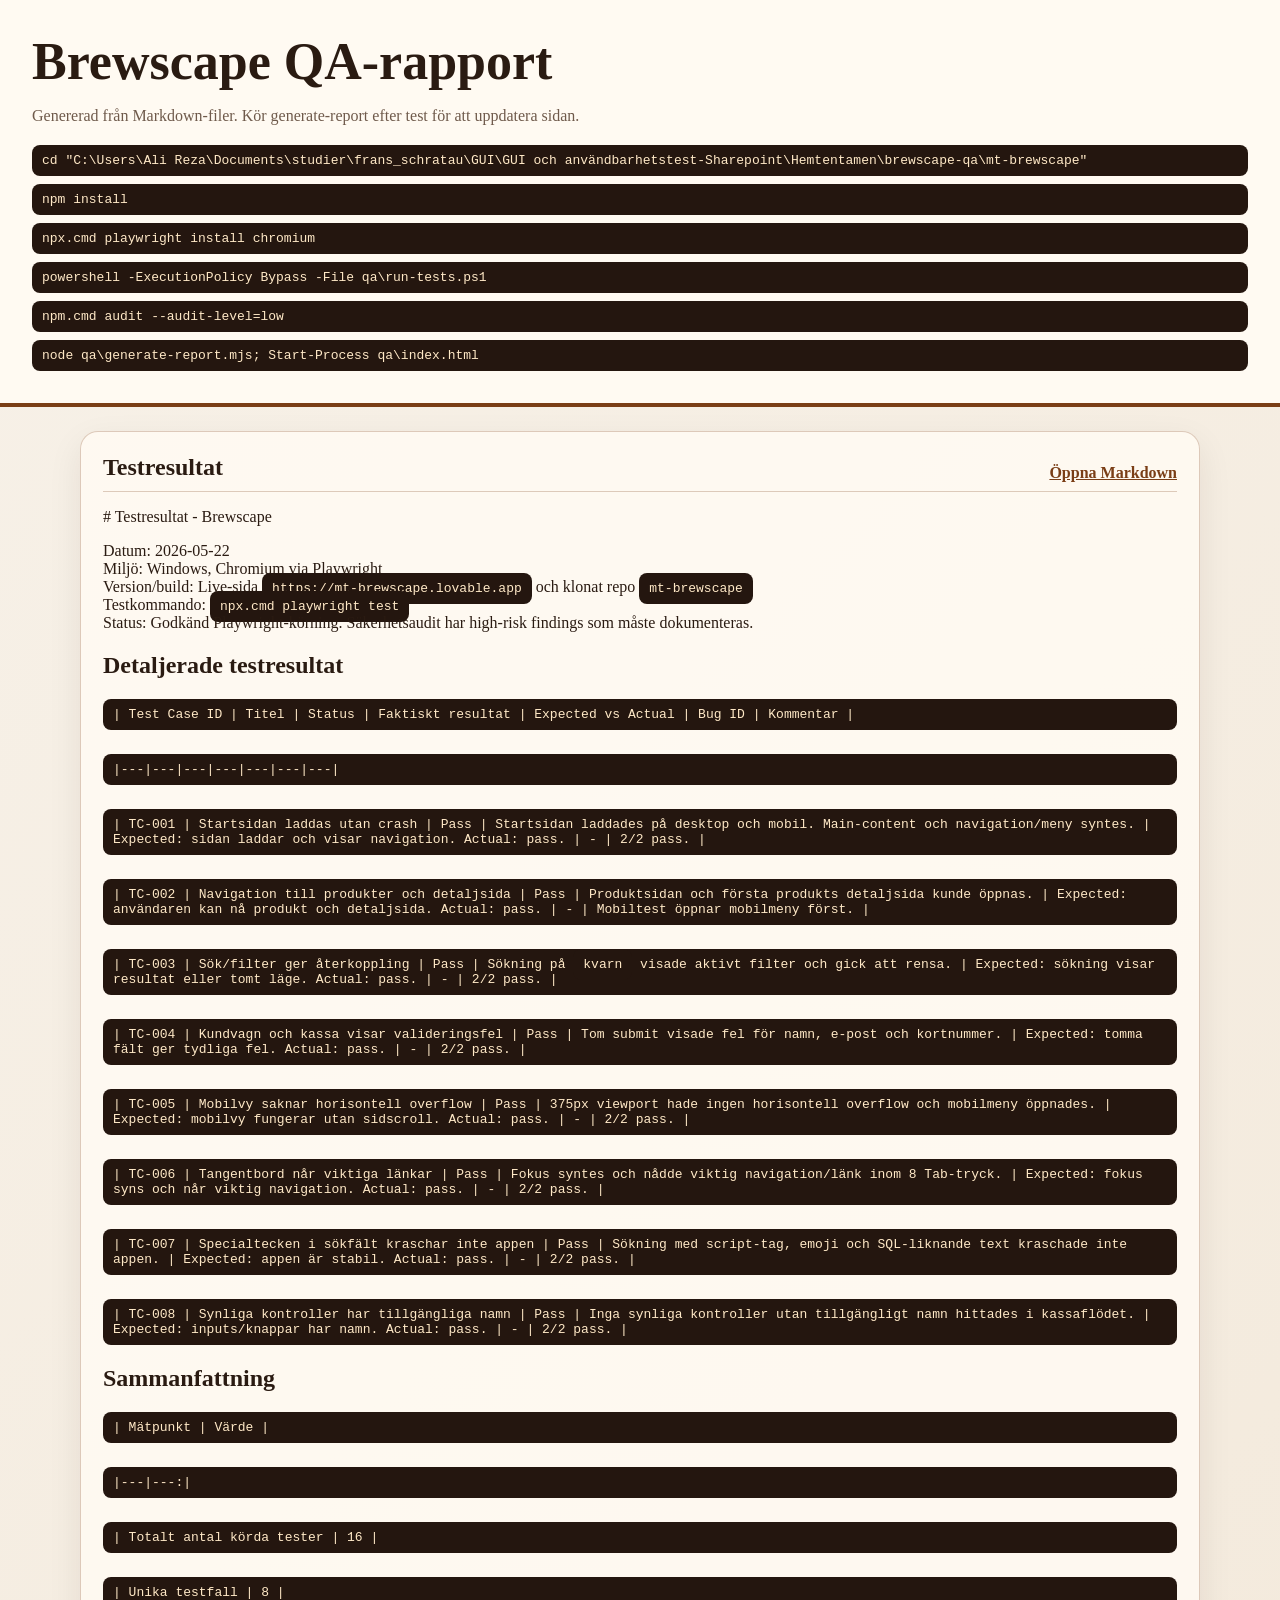
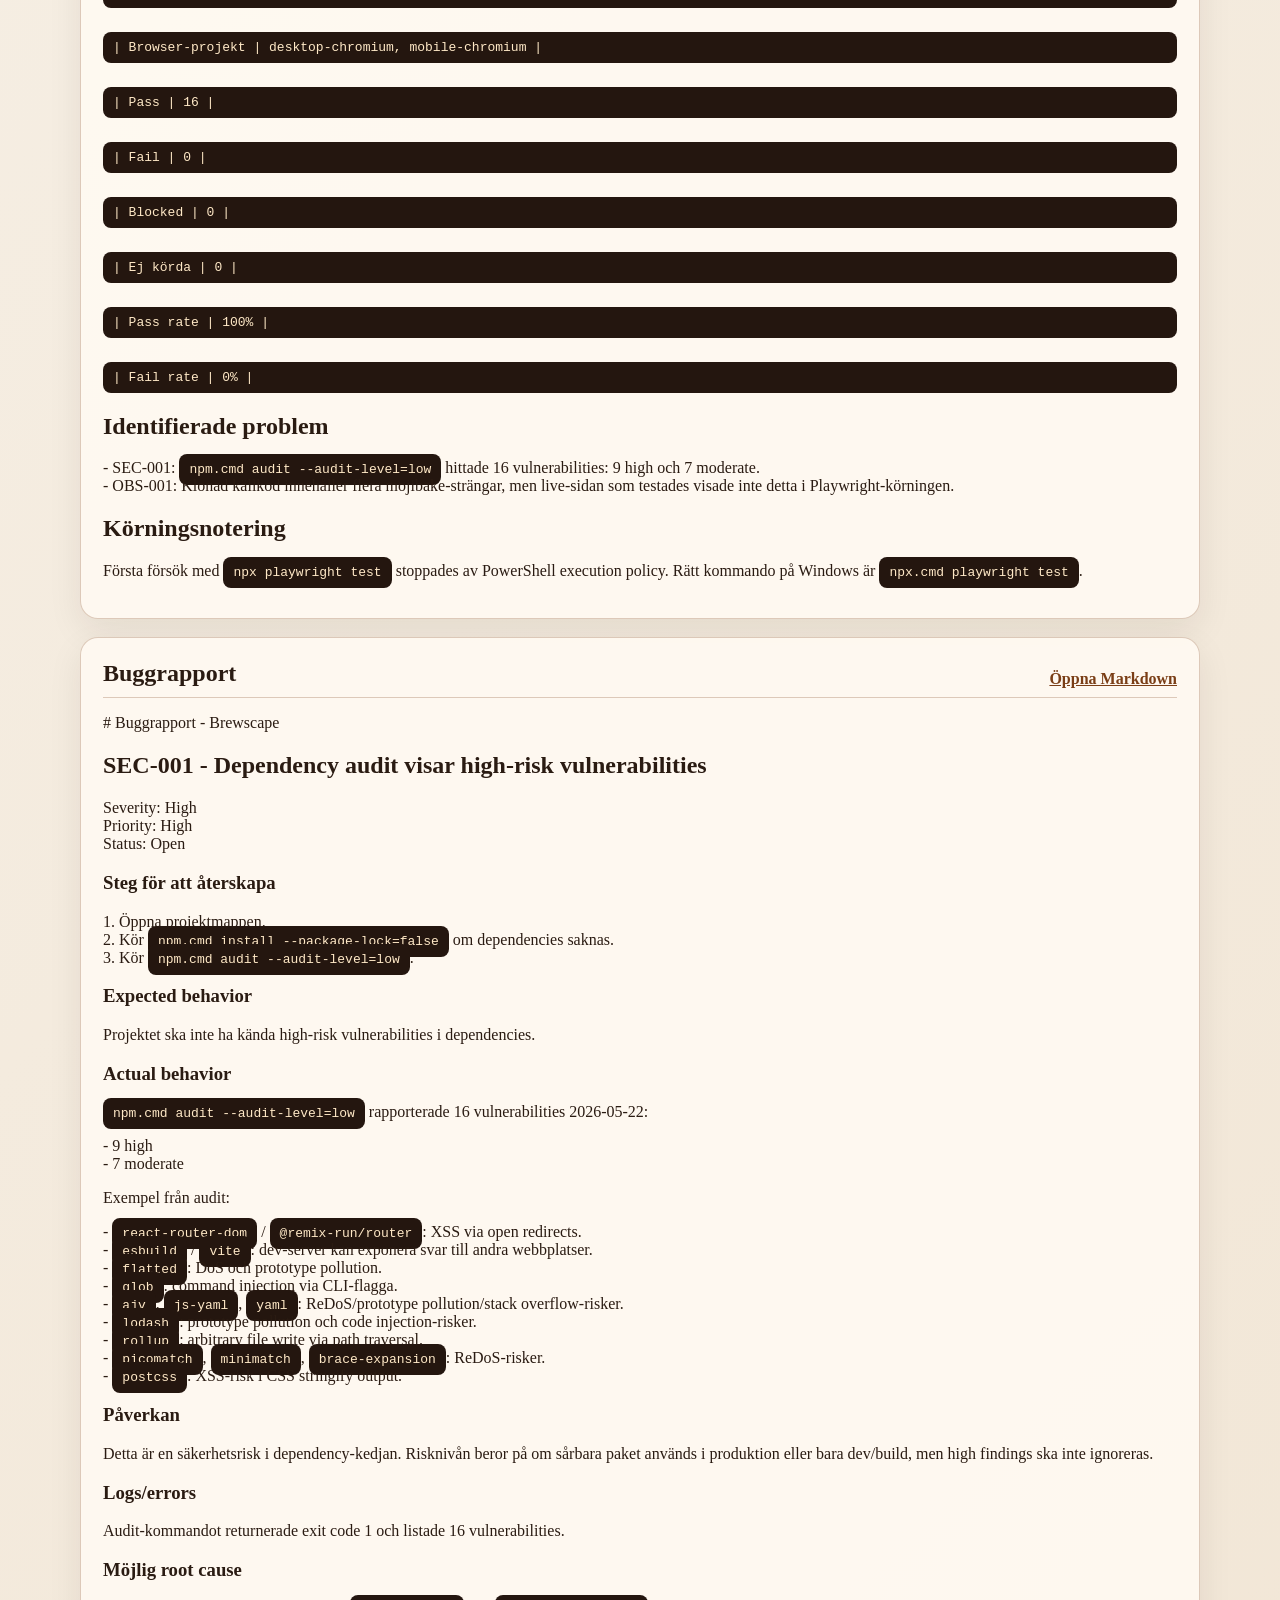
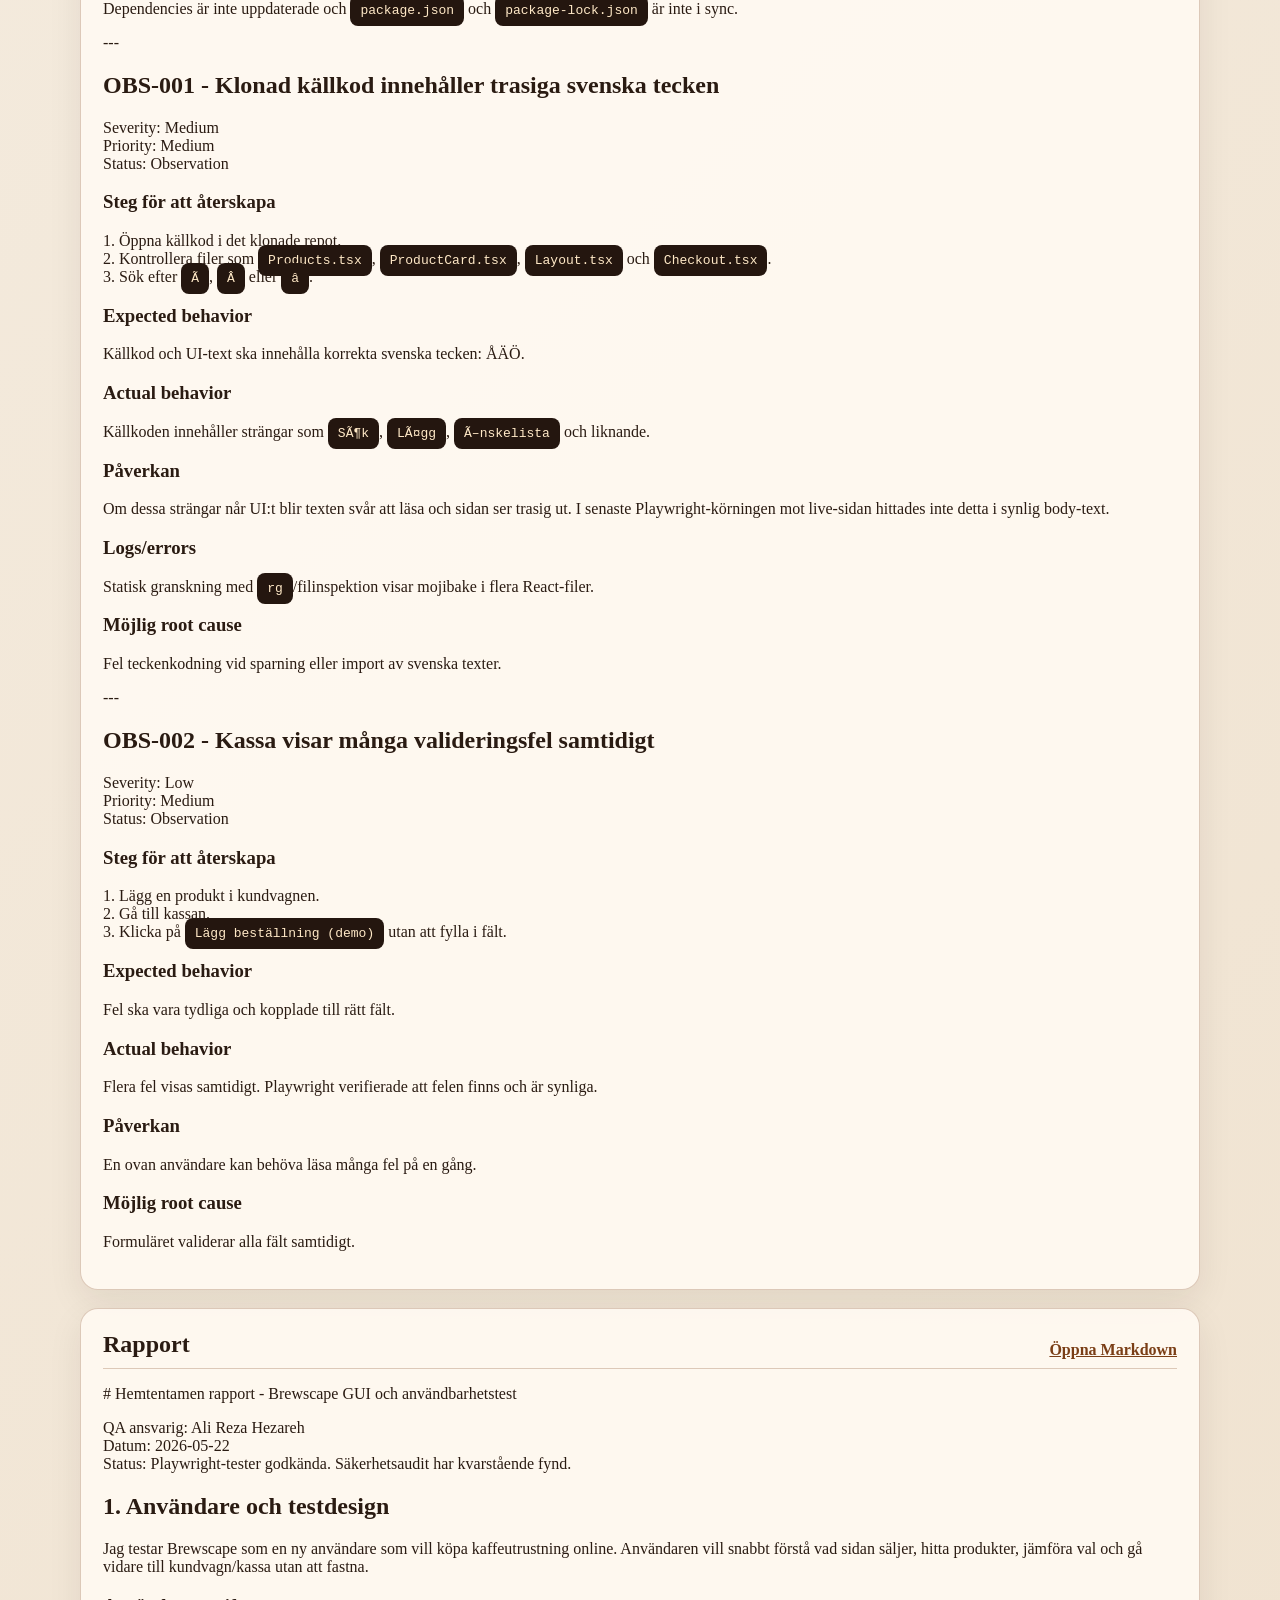
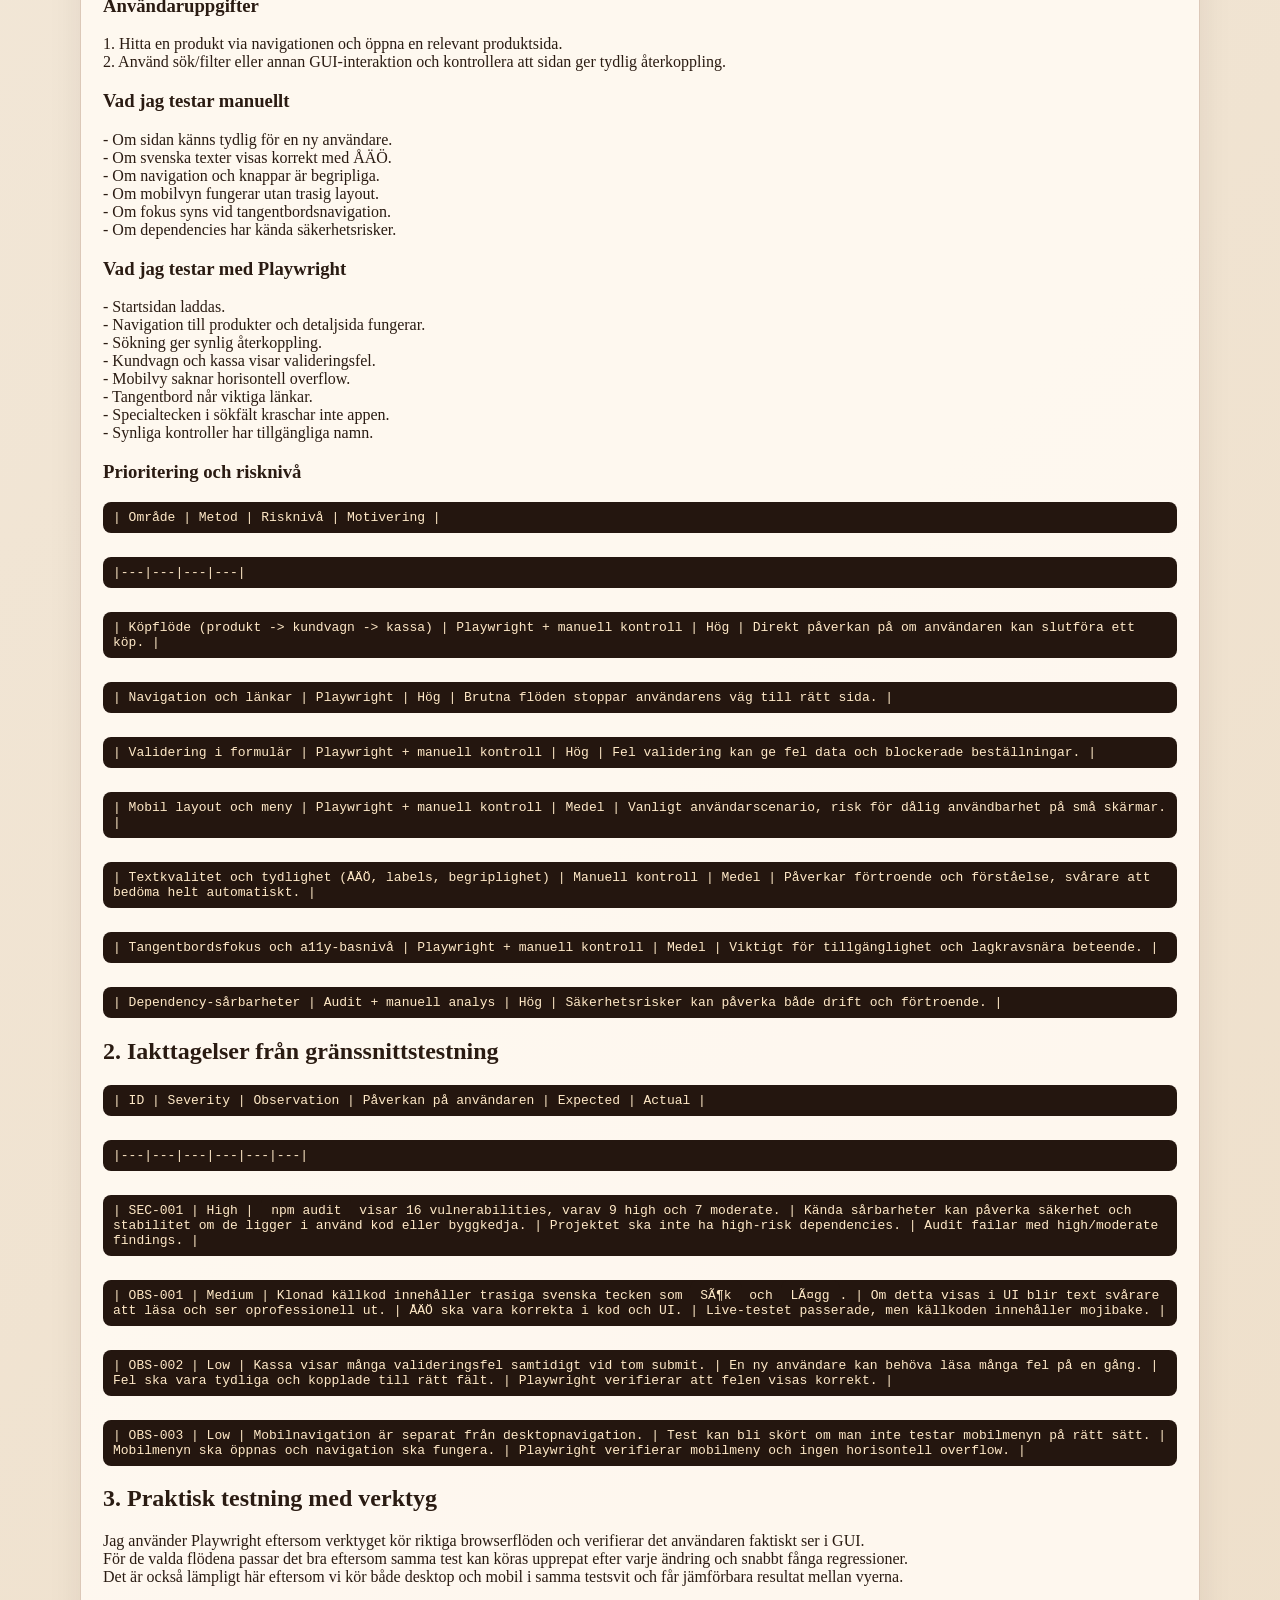
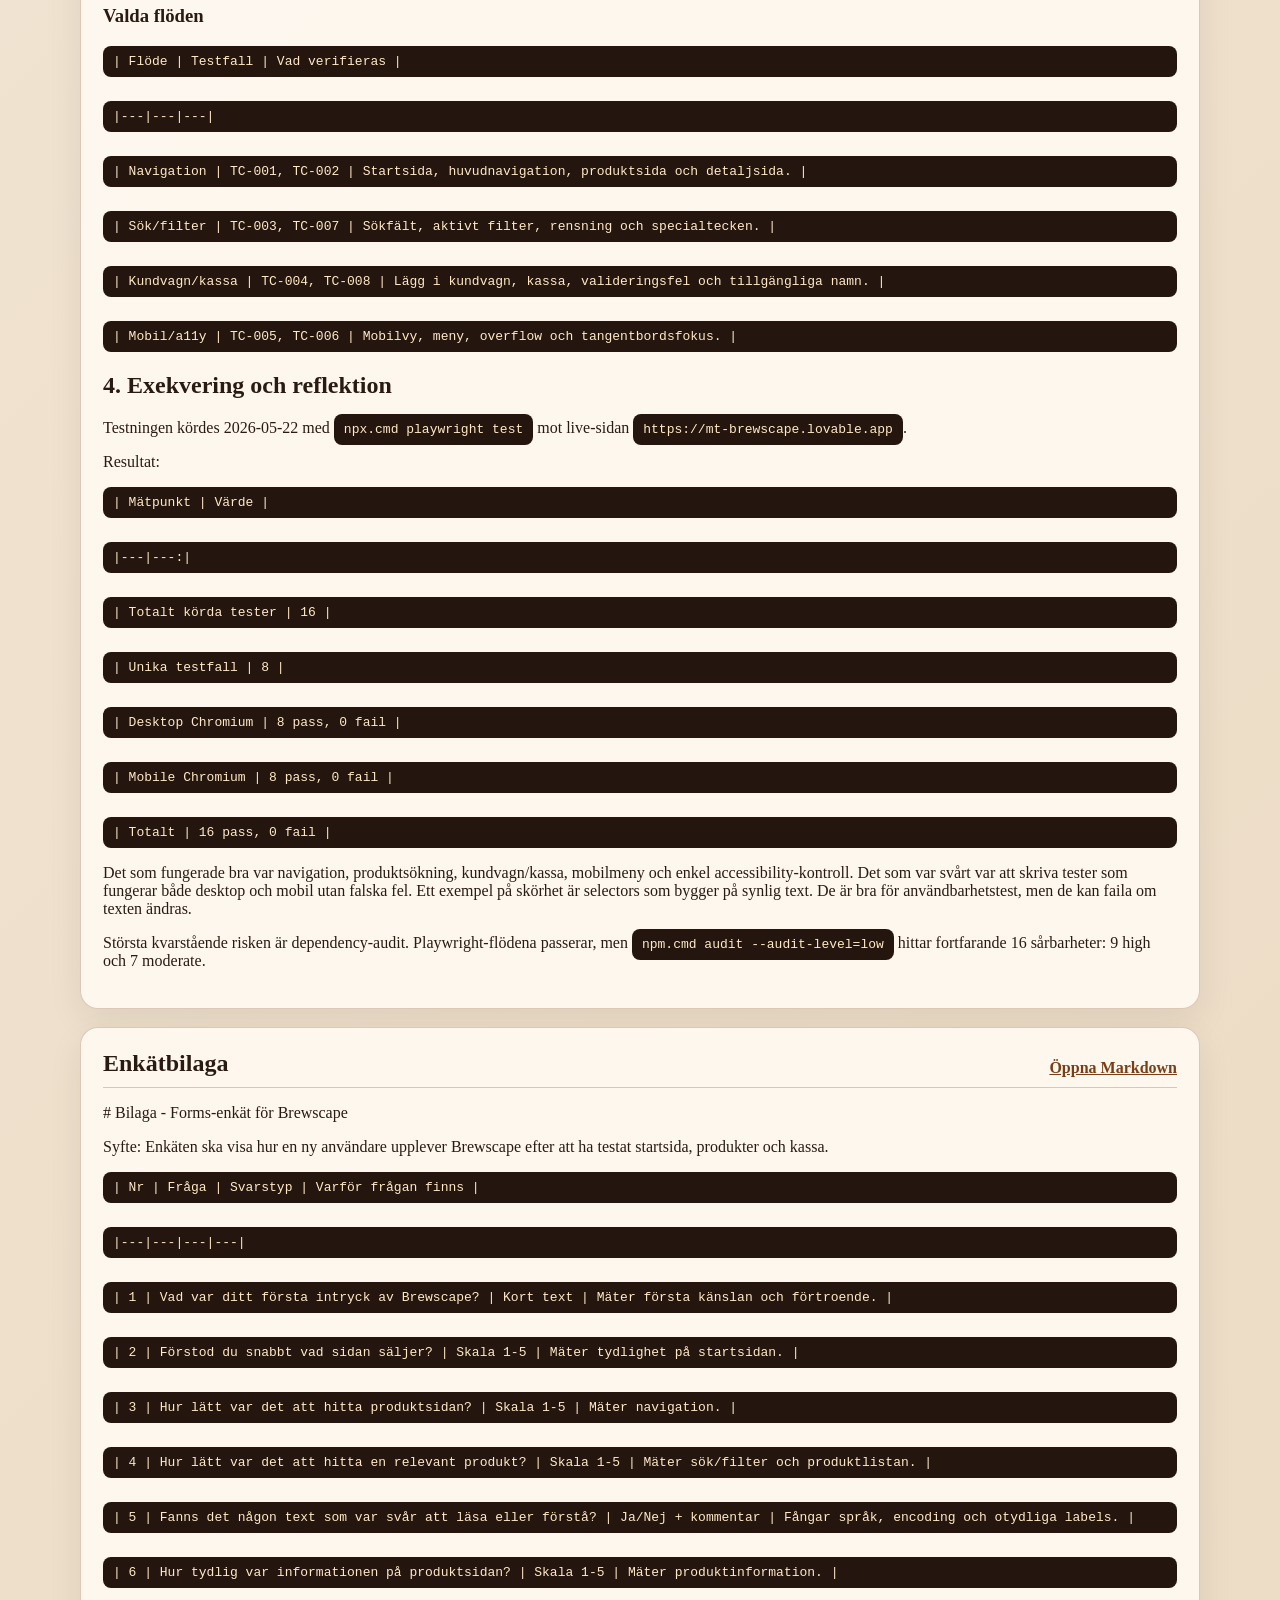
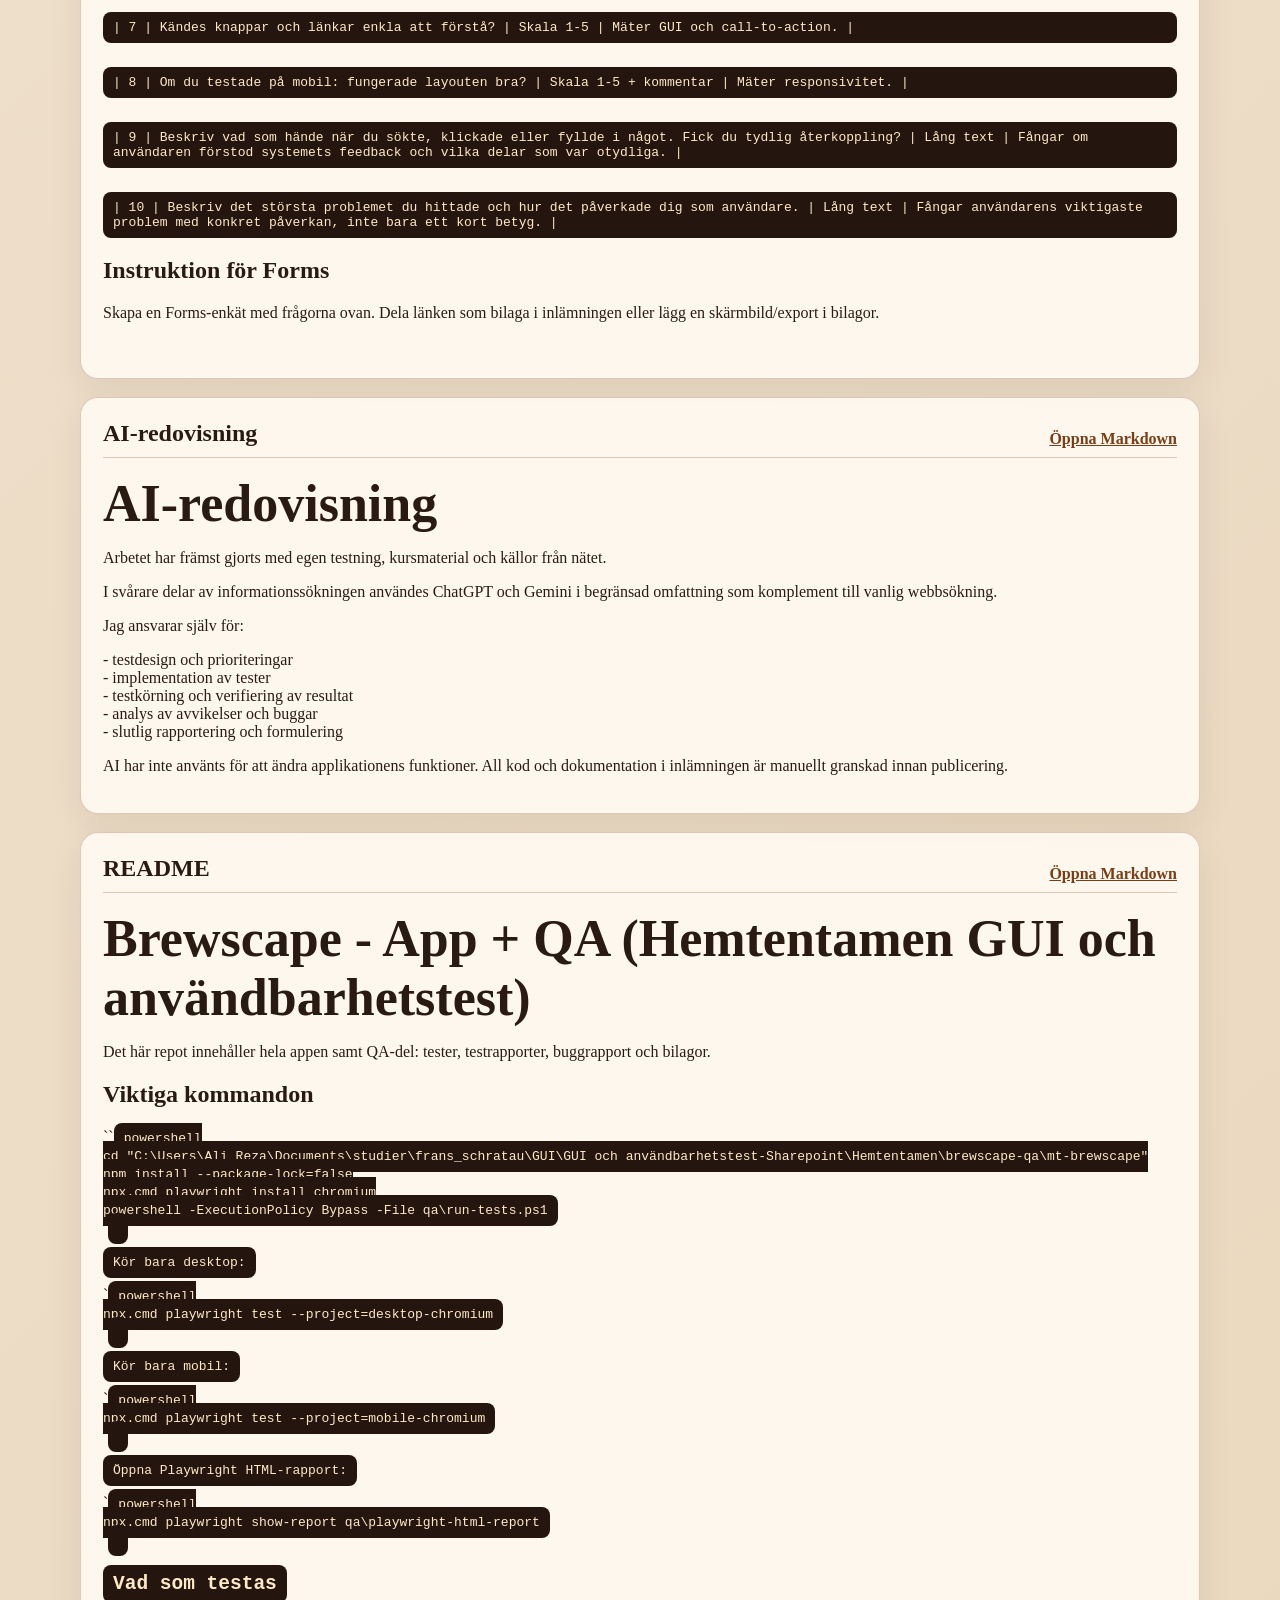
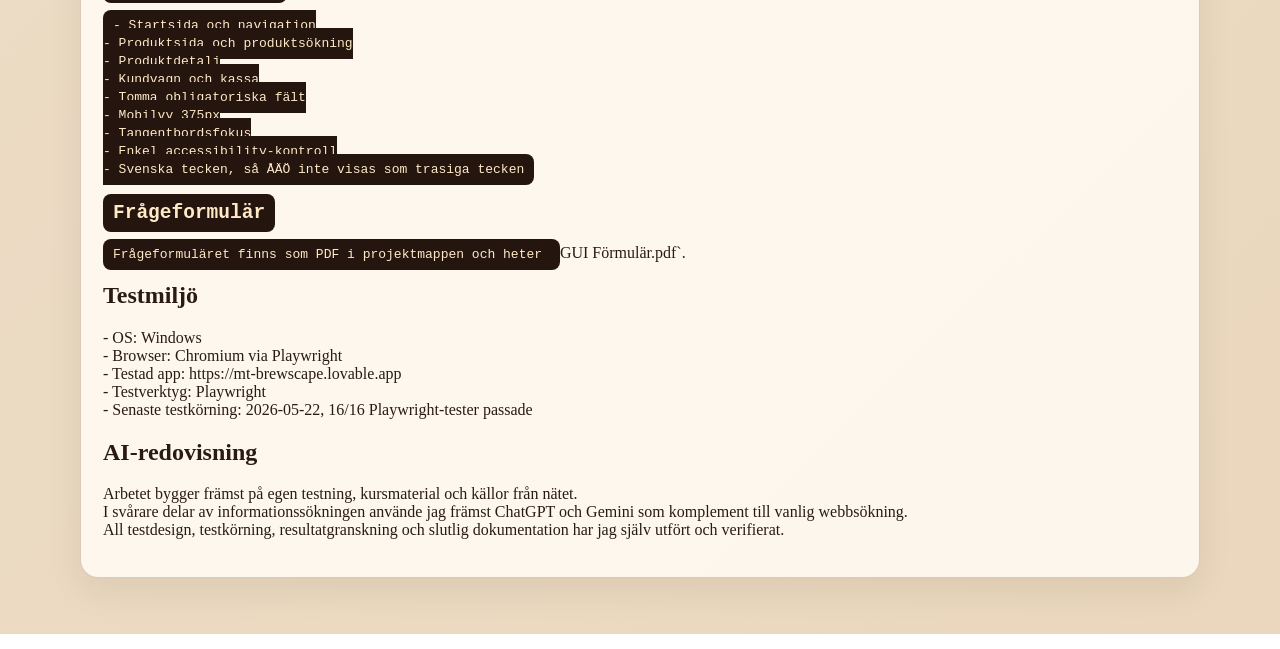
==== commit db6b9bc7: "VG-fix: riskprioritering, Playwright-motivering och korrigerad enkätkodning" ====
--- a/qa/index.html
+++ b/qa/index.html
@@ -36,15 +36,11 @@
   <main><section><div class="section-head"><h2>Testresultat</h2><a href="../qa/testresultat.md">Öppna Markdown</a></div><p>﻿# Testresultat - Brewscape</p><p>Datum: 2026-05-22  <br>Miljö: Windows, Chromium via Playwright  <br>Version/build: Live-sida <code>https://mt-brewscape.lovable.app</code> och klonat repo <code>mt-brewscape</code>  <br>Testkommando: <code>npx.cmd playwright test</code>  <br>Status: Godkänd Playwright-körning. Säkerhetsaudit har high-risk findings som måste dokumenteras.</p><p><h2>Detaljerade testresultat</h2></p><p><pre class="table">| Test Case ID | Titel | Status | Faktiskt resultat | Expected vs Actual | Bug ID | Kommentar |</pre><br><pre class="table">|---|---|---|---|---|---|---|</pre><br><pre class="table">| TC-001 | Startsidan laddas utan crash | Pass | Startsidan laddades på desktop och mobil. Main-content och navigation/meny syntes. | Expected: sidan laddar och visar navigation. Actual: pass. | - | 2/2 pass. |</pre><br><pre class="table">| TC-002 | Navigation till produkter och detaljsida | Pass | Produktsidan och första produkts detaljsida kunde öppnas. | Expected: användaren kan nå produkt och detaljsida. Actual: pass. | - | Mobiltest öppnar mobilmeny först. |</pre><br><pre class="table">| TC-003 | Sök/filter ger återkoppling | Pass | Sökning på <code>kvarn</code> visade aktivt filter och gick att rensa. | Expected: sökning visar resultat eller tomt läge. Actual: pass. | - | 2/2 pass. |</pre><br><pre class="table">| TC-004 | Kundvagn och kassa visar valideringsfel | Pass | Tom submit visade fel för namn, e-post och kortnummer. | Expected: tomma fält ger tydliga fel. Actual: pass. | - | 2/2 pass. |</pre><br><pre class="table">| TC-005 | Mobilvy saknar horisontell overflow | Pass | 375px viewport hade ingen horisontell overflow och mobilmeny öppnades. | Expected: mobilvy fungerar utan sidscroll. Actual: pass. | - | 2/2 pass. |</pre><br><pre class="table">| TC-006 | Tangentbord når viktiga länkar | Pass | Fokus syntes och nådde viktig navigation/länk inom 8 Tab-tryck. | Expected: fokus syns och når viktig navigation. Actual: pass. | - | 2/2 pass. |</pre><br><pre class="table">| TC-007 | Specialtecken i sökfält kraschar inte appen | Pass | Sökning med script-tag, emoji och SQL-liknande text kraschade inte appen. | Expected: appen är stabil. Actual: pass. | - | 2/2 pass. |</pre><br><pre class="table">| TC-008 | Synliga kontroller har tillgängliga namn | Pass | Inga synliga kontroller utan tillgängligt namn hittades i kassaflödet. | Expected: inputs/knappar har namn. Actual: pass. | - | 2/2 pass. |</pre></p><p><h2>Sammanfattning</h2></p><p><pre class="table">| Mätpunkt | Värde |</pre><br><pre class="table">|---|---:|</pre><br><pre class="table">| Totalt antal körda tester | 16 |</pre><br><pre class="table">| Unika testfall | 8 |</pre><br><pre class="table">| Browser-projekt | desktop-chromium, mobile-chromium |</pre><br><pre class="table">| Pass | 16 |</pre><br><pre class="table">| Fail | 0 |</pre><br><pre class="table">| Blocked | 0 |</pre><br><pre class="table">| Ej körda | 0 |</pre><br><pre class="table">| Pass rate | 100% |</pre><br><pre class="table">| Fail rate | 0% |</pre></p><p><h2>Identifierade problem</h2></p><p>- SEC-001: <code>npm.cmd audit --audit-level=low</code> hittade 16 vulnerabilities: 9 high och 7 moderate.<br>- OBS-001: Klonad källkod innehåller flera mojibake-strängar, men live-sidan som testades visade inte detta i Playwright-körningen.</p><p><h2>Körningsnotering</h2></p><p>Första försök med <code>npx playwright test</code> stoppades av PowerShell execution policy. Rätt kommando på Windows är <code>npx.cmd playwright test</code>.<br></p></section>
 <section><div class="section-head"><h2>Buggrapport</h2><a href="../qa/buggrapport.md">Öppna Markdown</a></div><p>﻿# Buggrapport - Brewscape</p><p><h2>SEC-001 - Dependency audit visar high-risk vulnerabilities</h2></p><p>Severity: High  <br>Priority: High  <br>Status: Open</p><p><h3>Steg för att återskapa</h3></p><p>1. Öppna projektmappen.<br>2. Kör <code>npm.cmd install --package-lock=false</code> om dependencies saknas.<br>3. Kör <code>npm.cmd audit --audit-level=low</code>.</p><p><h3>Expected behavior</h3></p><p>Projektet ska inte ha kända high-risk vulnerabilities i dependencies.</p><p><h3>Actual behavior</h3></p><p><code>npm.cmd audit --audit-level=low</code> rapporterade 16 vulnerabilities 2026-05-22:</p><p>- 9 high<br>- 7 moderate</p><p>Exempel från audit:</p><p>- <code>react-router-dom</code> / <code>@remix-run/router</code>: XSS via open redirects.<br>- <code>esbuild</code> / <code>vite</code>: dev-server kan exponera svar till andra webbplatser.<br>- <code>flatted</code>: DoS och prototype pollution.<br>- <code>glob</code>: command injection via CLI-flagga.<br>- <code>ajv</code>, <code>js-yaml</code>, <code>yaml</code>: ReDoS/prototype pollution/stack overflow-risker.<br>- <code>lodash</code>: prototype pollution och code injection-risker.<br>- <code>rollup</code>: arbitrary file write via path traversal.<br>- <code>picomatch</code>, <code>minimatch</code>, <code>brace-expansion</code>: ReDoS-risker.<br>- <code>postcss</code>: XSS-risk i CSS stringify output.</p><p><h3>Påverkan</h3></p><p>Detta är en säkerhetsrisk i dependency-kedjan. Risknivån beror på om sårbara paket används i produktion eller bara dev/build, men high findings ska inte ignoreras.</p><p><h3>Logs/errors</h3></p><p>Audit-kommandot returnerade exit code 1 och listade 16 vulnerabilities.</p><p><h3>Möjlig root cause</h3></p><p>Dependencies är inte uppdaterade och <code>package.json</code> och <code>package-lock.json</code> är inte i sync.</p><p>---</p><p><h2>OBS-001 - Klonad källkod innehåller trasiga svenska tecken</h2></p><p>Severity: Medium  <br>Priority: Medium  <br>Status: Observation</p><p><h3>Steg för att återskapa</h3></p><p>1. Öppna källkod i det klonade repot.<br>2. Kontrollera filer som <code>Products.tsx</code>, <code>ProductCard.tsx</code>, <code>Layout.tsx</code> och <code>Checkout.tsx</code>.<br>3. Sök efter <code>Ã</code>, <code>Â</code> eller <code>â</code>.</p><p><h3>Expected behavior</h3></p><p>Källkod och UI-text ska innehålla korrekta svenska tecken: ÅÄÖ.</p><p><h3>Actual behavior</h3></p><p>Källkoden innehåller strängar som <code>SÃ¶k</code>, <code>LÃ¤gg</code>, <code>Ã–nskelista</code> och liknande.</p><p><h3>Påverkan</h3></p><p>Om dessa strängar når UI:t blir texten svår att läsa och sidan ser trasig ut. I senaste Playwright-körningen mot live-sidan hittades inte detta i synlig body-text.</p><p><h3>Logs/errors</h3></p><p>Statisk granskning med <code>rg</code>/filinspektion visar mojibake i flera React-filer.</p><p><h3>Möjlig root cause</h3></p><p>Fel teckenkodning vid sparning eller import av svenska texter.</p><p>---</p><p><h2>OBS-002 - Kassa visar många valideringsfel samtidigt</h2></p><p>Severity: Low  <br>Priority: Medium  <br>Status: Observation</p><p><h3>Steg för att återskapa</h3></p><p>1. Lägg en produkt i kundvagnen.<br>2. Gå till kassan.<br>3. Klicka på <code>Lägg beställning (demo)</code> utan att fylla i fält.</p><p><h3>Expected behavior</h3></p><p>Fel ska vara tydliga och kopplade till rätt fält.</p><p><h3>Actual behavior</h3></p><p>Flera fel visas samtidigt. Playwright verifierade att felen finns och är synliga.</p><p><h3>Påverkan</h3></p><p>En ovan användare kan behöva läsa många fel på en gång.</p><p><h3>Möjlig root cause</h3></p><p>Formuläret validerar alla fält samtidigt. <br></p></section>
-<section><div class="section-head"><h2>Rapport</h2><a href="../rapport/hemtentamen-rapport.md">Öppna Markdown</a></div><p>﻿# Hemtentamen rapport - Brewscape GUI och användbarhetstest</p><p>QA ansvarig: Ali Reza Hezareh  <br>Datum: 2026-05-22  <br>Status: Playwright-tester godkända. Säkerhetsaudit har kvarstående fynd.</p><p><h2>1. Användare och testdesign</h2></p><p>Jag testar Brewscape som en ny användare som vill köpa kaffeutrustning online. Användaren vill snabbt förstå vad sidan säljer, hitta produkter, jämföra val och gå vidare till kundvagn/kassa utan att fastna.</p><p><h3>Användaruppgifter</h3></p><p>1. Hitta en produkt via navigationen och öppna en relevant produktsida.<br>2. Använd sök/filter eller annan GUI-interaktion och kontrollera att sidan ger tydlig återkoppling.</p><p><h3>Vad jag testar manuellt</h3></p><p>- Om sidan känns tydlig för en ny användare.<br>- Om svenska texter visas korrekt med ÅÄÖ.<br>- Om navigation och knappar är begripliga.<br>- Om mobilvyn fungerar utan trasig layout.<br>- Om fokus syns vid tangentbordsnavigation.<br>- Om dependencies har kända säkerhetsrisker.</p><p><h3>Vad jag testar med Playwright</h3></p><p>- Startsidan laddas.<br>- Navigation till produkter och detaljsida fungerar.<br>- Sökning ger synlig återkoppling.<br>- Kundvagn och kassa visar valideringsfel.<br>- Mobilvy saknar horisontell overflow.<br>- Tangentbord når viktiga länkar.<br>- Specialtecken i sökfält kraschar inte appen.<br>- Synliga kontroller har tillgängliga namn.</p><p><h2>2. Iakttagelser från gränssnittstestning</h2></p><p><pre class="table">| ID | Severity | Observation | Påverkan på användaren | Expected | Actual |</pre><br><pre class="table">|---|---|---|---|---|---|</pre><br><pre class="table">| SEC-001 | High | <code>npm audit</code> visar 16 vulnerabilities, varav 9 high och 7 moderate. | Kända sårbarheter kan påverka säkerhet och stabilitet om de ligger i använd kod eller byggkedja. | Projektet ska inte ha high-risk dependencies. | Audit failar med high/moderate findings. |</pre><br><pre class="table">| OBS-001 | Medium | Klonad källkod innehåller trasiga svenska tecken som <code>SÃ¶k</code> och <code>LÃ¤gg</code>. | Om detta visas i UI blir text svårare att läsa och ser oprofessionell ut. | ÅÄÖ ska vara korrekta i kod och UI. | Live-testet passerade, men källkoden innehåller mojibake. |</pre><br><pre class="table">| OBS-002 | Low | Kassa visar många valideringsfel samtidigt vid tom submit. | En ny användare kan behöva läsa många fel på en gång. | Fel ska vara tydliga och kopplade till rätt fält. | Playwright verifierar att felen visas korrekt. |</pre><br><pre class="table">| OBS-003 | Low | Mobilnavigation är separat från desktopnavigation. | Test kan bli skört om man inte testar mobilmenyn på rätt sätt. | Mobilmenyn ska öppnas och navigation ska fungera. | Playwright verifierar mobilmeny och ingen horisontell overflow. |</pre></p><p><h2>3. Praktisk testning med verktyg</h2></p><p>Jag använder Playwright eftersom verktyget kan köra riktiga browserflöden, klicka på knappar, fylla i inputfält och kontrollera vad användaren faktiskt ser. Det passar bra för GUI-testning eftersom testet körs i Chromium och kan upprepas efter ändringar.</p><p><h3>Valda flöden</h3></p><p><pre class="table">| Flöde | Testfall | Vad verifieras |</pre><br><pre class="table">|---|---|---|</pre><br><pre class="table">| Navigation | TC-001, TC-002 | Startsida, huvudnavigation, produktsida och detaljsida. |</pre><br><pre class="table">| Sök/filter | TC-003, TC-007 | Sökfält, aktivt filter, rensning och specialtecken. |</pre><br><pre class="table">| Kundvagn/kassa | TC-004, TC-008 | Lägg i kundvagn, kassa, valideringsfel och tillgängliga namn. |</pre><br><pre class="table">| Mobil/a11y | TC-005, TC-006 | Mobilvy, meny, overflow och tangentbordsfokus. |</pre></p><p><h2>4. Exekvering och reflektion</h2></p><p>Testningen kördes 2026-05-22 med <code>npx.cmd playwright test</code> mot live-sidan <code>https://mt-brewscape.lovable.app</code>.</p><p>Resultat:</p><p><pre class="table">| Mätpunkt | Värde |</pre><br><pre class="table">|---|---:|</pre><br><pre class="table">| Totalt körda tester | 16 |</pre><br><pre class="table">| Unika testfall | 8 |</pre><br><pre class="table">| Desktop Chromium | 8 pass, 0 fail |</pre><br><pre class="table">| Mobile Chromium | 8 pass, 0 fail |</pre><br><pre class="table">| Totalt | 16 pass, 0 fail |</pre></p><p>Det som fungerade bra var navigation, produktsökning, kundvagn/kassa, mobilmeny och enkel accessibility-kontroll. Det som var svårt var att skriva tester som fungerar både desktop och mobil utan falska fel. Ett exempel på skörhet är selectors som bygger på synlig text. De är bra för användbarhetstest, men de kan faila om texten ändras.</p><p>Största kvarstående risken är dependency-audit. Playwright-flödena passerar, men <code>npm.cmd audit --audit-level=low</code> hittar fortfarande 16 sårbarheter: 9 high och 7 moderate.<br></p></section>
+<section><div class="section-head"><h2>Rapport</h2><a href="../rapport/hemtentamen-rapport.md">Öppna Markdown</a></div><p>﻿# Hemtentamen rapport - Brewscape GUI och användbarhetstest</p><p>QA ansvarig: Ali Reza Hezareh  <br>Datum: 2026-05-22  <br>Status: Playwright-tester godkända. Säkerhetsaudit har kvarstående fynd.</p><p><h2>1. Användare och testdesign</h2></p><p>Jag testar Brewscape som en ny användare som vill köpa kaffeutrustning online. Användaren vill snabbt förstå vad sidan säljer, hitta produkter, jämföra val och gå vidare till kundvagn/kassa utan att fastna.</p><p><h3>Användaruppgifter</h3></p><p>1. Hitta en produkt via navigationen och öppna en relevant produktsida.<br>2. Använd sök/filter eller annan GUI-interaktion och kontrollera att sidan ger tydlig återkoppling.</p><p><h3>Vad jag testar manuellt</h3></p><p>- Om sidan känns tydlig för en ny användare.<br>- Om svenska texter visas korrekt med ÅÄÖ.<br>- Om navigation och knappar är begripliga.<br>- Om mobilvyn fungerar utan trasig layout.<br>- Om fokus syns vid tangentbordsnavigation.<br>- Om dependencies har kända säkerhetsrisker.</p><p><h3>Vad jag testar med Playwright</h3></p><p>- Startsidan laddas.<br>- Navigation till produkter och detaljsida fungerar.<br>- Sökning ger synlig återkoppling.<br>- Kundvagn och kassa visar valideringsfel.<br>- Mobilvy saknar horisontell overflow.<br>- Tangentbord når viktiga länkar.<br>- Specialtecken i sökfält kraschar inte appen.<br>- Synliga kontroller har tillgängliga namn.</p><p><h3>Prioritering och risknivå</h3></p><p><pre class="table">| Område | Metod | Risknivå | Motivering |</pre><br><pre class="table">|---|---|---|---|</pre><br><pre class="table">| Köpflöde (produkt -&gt; kundvagn -&gt; kassa) | Playwright + manuell kontroll | Hög | Direkt påverkan på om användaren kan slutföra ett köp. |</pre><br><pre class="table">| Navigation och länkar | Playwright | Hög | Brutna flöden stoppar användarens väg till rätt sida. |</pre><br><pre class="table">| Validering i formulär | Playwright + manuell kontroll | Hög | Fel validering kan ge fel data och blockerade beställningar. |</pre><br><pre class="table">| Mobil layout och meny | Playwright + manuell kontroll | Medel | Vanligt användarscenario, risk för dålig användbarhet på små skärmar. |</pre><br><pre class="table">| Textkvalitet och tydlighet (ÅÄÖ, labels, begriplighet) | Manuell kontroll | Medel | Påverkar förtroende och förståelse, svårare att bedöma helt automatiskt. |</pre><br><pre class="table">| Tangentbordsfokus och a11y-basnivå | Playwright + manuell kontroll | Medel | Viktigt för tillgänglighet och lagkravsnära beteende. |</pre><br><pre class="table">| Dependency-sårbarheter | Audit + manuell analys | Hög | Säkerhetsrisker kan påverka både drift och förtroende. |</pre></p><p><h2>2. Iakttagelser från gränssnittstestning</h2></p><p><pre class="table">| ID | Severity | Observation | Påverkan på användaren | Expected | Actual |</pre><br><pre class="table">|---|---|---|---|---|---|</pre><br><pre class="table">| SEC-001 | High | <code>npm audit</code> visar 16 vulnerabilities, varav 9 high och 7 moderate. | Kända sårbarheter kan påverka säkerhet och stabilitet om de ligger i använd kod eller byggkedja. | Projektet ska inte ha high-risk dependencies. | Audit failar med high/moderate findings. |</pre><br><pre class="table">| OBS-001 | Medium | Klonad källkod innehåller trasiga svenska tecken som <code>SÃ¶k</code> och <code>LÃ¤gg</code>. | Om detta visas i UI blir text svårare att läsa och ser oprofessionell ut. | ÅÄÖ ska vara korrekta i kod och UI. | Live-testet passerade, men källkoden innehåller mojibake. |</pre><br><pre class="table">| OBS-002 | Low | Kassa visar många valideringsfel samtidigt vid tom submit. | En ny användare kan behöva läsa många fel på en gång. | Fel ska vara tydliga och kopplade till rätt fält. | Playwright verifierar att felen visas korrekt. |</pre><br><pre class="table">| OBS-003 | Low | Mobilnavigation är separat från desktopnavigation. | Test kan bli skört om man inte testar mobilmenyn på rätt sätt. | Mobilmenyn ska öppnas och navigation ska fungera. | Playwright verifierar mobilmeny och ingen horisontell overflow. |</pre></p><p><h2>3. Praktisk testning med verktyg</h2></p><p>Jag använder Playwright eftersom verktyget kör riktiga browserflöden och verifierar det användaren faktiskt ser i GUI.<br>För de valda flödena passar det bra eftersom samma test kan köras upprepat efter varje ändring och snabbt fånga regressioner.<br>Det är också lämpligt här eftersom vi kör både desktop och mobil i samma testsvit och får jämförbara resultat mellan vyerna.</p><p><h3>Valda flöden</h3></p><p><pre class="table">| Flöde | Testfall | Vad verifieras |</pre><br><pre class="table">|---|---|---|</pre><br><pre class="table">| Navigation | TC-001, TC-002 | Startsida, huvudnavigation, produktsida och detaljsida. |</pre><br><pre class="table">| Sök/filter | TC-003, TC-007 | Sökfält, aktivt filter, rensning och specialtecken. |</pre><br><pre class="table">| Kundvagn/kassa | TC-004, TC-008 | Lägg i kundvagn, kassa, valideringsfel och tillgängliga namn. |</pre><br><pre class="table">| Mobil/a11y | TC-005, TC-006 | Mobilvy, meny, overflow och tangentbordsfokus. |</pre></p><p><h2>4. Exekvering och reflektion</h2></p><p>Testningen kördes 2026-05-22 med <code>npx.cmd playwright test</code> mot live-sidan <code>https://mt-brewscape.lovable.app</code>.</p><p>Resultat:</p><p><pre class="table">| Mätpunkt | Värde |</pre><br><pre class="table">|---|---:|</pre><br><pre class="table">| Totalt körda tester | 16 |</pre><br><pre class="table">| Unika testfall | 8 |</pre><br><pre class="table">| Desktop Chromium | 8 pass, 0 fail |</pre><br><pre class="table">| Mobile Chromium | 8 pass, 0 fail |</pre><br><pre class="table">| Totalt | 16 pass, 0 fail |</pre></p><p>Det som fungerade bra var navigation, produktsökning, kundvagn/kassa, mobilmeny och enkel accessibility-kontroll. Det som var svårt var att skriva tester som fungerar både desktop och mobil utan falska fel. Ett exempel på skörhet är selectors som bygger på synlig text. De är bra för användbarhetstest, men de kan faila om texten ändras.</p><p>Största kvarstående risken är dependency-audit. Playwright-flödena passerar, men <code>npm.cmd audit --audit-level=low</code> hittar fortfarande 16 sårbarheter: 9 high och 7 moderate.<br></p></section>
 <section><div class="section-head"><h2>Enkätbilaga</h2><a href="../rapport/bilaga-enkät.md">Öppna Markdown</a></div><p>﻿# Bilaga - Forms-enkät för Brewscape</p><p>Syfte: Enkäten ska visa hur en ny användare upplever Brewscape efter att ha testat startsida, produkter och kassa.</p><p><pre class="table">| Nr | Fråga | Svarstyp | Varför frågan finns |</pre><br><pre class="table">|---|---|---|---|</pre><br><pre class="table">| 1 | Vad var ditt första intryck av Brewscape? | Kort text | Mäter första känslan och förtroende. |</pre><br><pre class="table">| 2 | Förstod du snabbt vad sidan säljer? | Skala 1-5 | Mäter tydlighet på startsidan. |</pre><br><pre class="table">| 3 | Hur lätt var det att hitta produktsidan? | Skala 1-5 | Mäter navigation. |</pre><br><pre class="table">| 4 | Hur lätt var det att hitta en relevant produkt? | Skala 1-5 | Mäter sök/filter och produktlistan. |</pre><br><pre class="table">| 5 | Fanns det någon text som var svår att läsa eller förstå? | Ja/Nej + kommentar | Fångar språk, encoding och otydliga labels. |</pre><br><pre class="table">| 6 | Hur tydlig var informationen på produktsidan? | Skala 1-5 | Mäter produktinformation. |</pre><br><pre class="table">| 7 | Kändes knappar och länkar enkla att förstå? | Skala 1-5 | Mäter GUI och call-to-action. |</pre><br><pre class="table">| 8 | Om du testade på mobil: fungerade layouten bra? | Skala 1-5 + kommentar | Mäter responsivitet. |</pre><br><pre class="table">| 9 | Beskriv vad som hände när du sökte, klickade eller fyllde i något. Fick du tydlig återkoppling? | Lång text | Fångar om användaren förstod systemets feedback och vilka delar som var otydliga. |</pre><br><pre class="table">| 10 | Beskriv det största problemet du hittade och hur det påverkade dig som användare. | Lång text | Fångar användarens viktigaste problem med konkret påverkan, inte bara ett kort betyg. |</pre></p><p><h2>Instruktion för Forms</h2></p><p>Skapa en Forms-enkät med frågorna ovan. Dela länken som bilaga i inlämningen eller lägg en skärmbild/export i bilagor. <br> <br></p></section>
-<section><div class="section-head"><h2>AI-redovisning</h2><a href="../rapport/ai-redovisning.md">Öppna Markdown</a></div><p>﻿# AI-redovisning</p><p>AI användes som stöd för att:</p><p>- tolka uppgiften<br>- skapa struktur för QA-projektet<br>- skapa Playwright-testfall<br>- skapa första version av rapport, enkätbilaga och README<br>- formulera buggrapport på enkel svenska</p><p>Jag ansvarar själv för att:</p><p>- granska att testerna passar uppgiften<br>- köra testerna<br>- kontrollera om resultaten stämmer<br>- välja vad som ska lämnas in<br>- skriva om text om något inte låter som mig</p><p>AI har inte ändrat appens funktioner. Ändringarna gäller test, QA-dokumentation och QA-rapportering.-<br></p></section>
-<section><div class="section-head"><h2>README</h2><a href="../README.md">Öppna Markdown</a></div><p>﻿# Brewscape QA - Hemtentamen GUI och användbarhetstest</p><p>Det här är min QA-inlämning för Brewscape. Jag testar webbappen som en ny användare som vill hitta kaffeutrustning, förstå sidan och kunna gå vidare till kundvagn/kassa.</p><p><h2>Viktiga kommandon</h2></p><p>``<code>powershell<br>cd &quot;C:\Users\Ali Reza\Documents\studier\frans_schratau\GUI\GUI och användbarhetstest-Sharepoint\Hemtentamen\brewscape-qa\mt-brewscape&quot;<br>npm install --package-lock=false<br>npx.cmd playwright install chromium<br>powershell -ExecutionPolicy Bypass -File qa\run-tests.ps1<br></code>`<code></p><p>Kör bara desktop:</p><p></code>`<code>powershell<br>npx.cmd playwright test --project=desktop-chromium<br></code>`<code></p><p>Kör bara mobil:</p><p></code>`<code>powershell<br>npx.cmd playwright test --project=mobile-chromium<br></code>`<code></p><p>Öppna Playwrights HTML-rapport:</p><p></code>`<code>powershell<br>npx.cmd playwright show-report qa\playwright-html-report<br></code>`<code></p><p><h2>Vad som testas</h2></p><p>- Startsida och navigation<br>- Produktsida och produktsökning<br>- Produktdetalj<br>- Kundvagn och kassa<br>- Tomma obligatoriska fält<br>- Mobilvy 375px<br>- Tangentbordsfokus<br>- Enkel accessibility-kontroll<br>- Svenska tecken, så ÅÄÖ inte visas som trasiga tecken</p><p><h2>Testmiljö</h2></p><p>- OS: Windows<br>- Browser: Chromium via Playwright<br>- Testad app: https://mt-brewscape.lovable.app<br>- Testverktyg: Playwright<br>- Senaste testkörning: 2026-05-22, 16/16 Playwright-tester passade</p><p><h2>Uppdatera repo efter QA-ändring</h2></p><p>Kör detta när bara QA/test-filer ska upp:</p><p></code>`<code>powershell<br>cd &quot;C:\Users\Ali Reza\Documents\studier\frans_schratau\GUI\GUI och användbarhetstest-Sharepoint\Hemtentamen\brewscape-qa\mt-brewscape&quot;<br>git -c safe.directory=&quot;C:/Users/Ali Reza/Documents/studier/frans_schratau/GUI/GUI och användbarhetstest-Sharepoint/Hemtentamen/brewscape-qa/mt-brewscape&quot; pull --rebase<br>git -c safe.directory=&quot;C:/Users/Ali Reza/Documents/studier/frans_schratau/GUI/GUI och användbarhetstest-Sharepoint/Hemtentamen/brewscape-qa/mt-brewscape&quot; status --short<br>git -c safe.directory=&quot;C:/Users/Ali Reza/Documents/studier/frans_schratau/GUI/GUI och användbarhetstest-Sharepoint/Hemtentamen/brewscape-qa/mt-brewscape&quot; add README.md tests qa rapport &quot;GUI Förmulär.pdf&quot; playwright.config.ts .gitignore<br>git -c safe.directory=&quot;C:/Users/Ali Reza/Documents/studier/frans_schratau/GUI/GUI och användbarhetstest-Sharepoint/Hemtentamen/brewscape-qa/mt-brewscape&quot; commit -m &quot;Uppdatera QA-dokumentation och testresultat&quot;<br>git -c safe.directory=&quot;C:/Users/Ali Reza/Documents/studier/frans_schratau/GUI/GUI och användbarhetstest-Sharepoint/Hemtentamen/brewscape-qa/mt-brewscape&quot; push<br></code>``</p><p><h2>AI-redovisning</h2></p><p>AI användes för att skapa första version av teststruktur, rapportmallar och Playwright-tester. Jag granskar själv vad testerna gör, kör dem lokalt och använder resultatet i rapporten.-<br>-<br>-<br></p></section></main>
+<section><div class="section-head"><h2>AI-redovisning</h2><a href="../rapport/ai-redovisning.md">Öppna Markdown</a></div><p><h1>AI-redovisning</h1></p><p>Arbetet har främst gjorts med egen testning, kursmaterial och källor från nätet.</p><p>I svårare delar av informationssökningen användes ChatGPT och Gemini i begränsad omfattning som komplement till vanlig webbsökning.</p><p>Jag ansvarar själv för:</p><p>- testdesign och prioriteringar<br>- implementation av tester<br>- testkörning och verifiering av resultat<br>- analys av avvikelser och buggar<br>- slutlig rapportering och formulering</p><p>AI har inte använts för att ändra applikationens funktioner. All kod och dokumentation i inlämningen är manuellt granskad innan publicering.<br></p></section>
+<section><div class="section-head"><h2>README</h2><a href="../README.md">Öppna Markdown</a></div><p><h1>Brewscape - App + QA (Hemtentamen GUI och användbarhetstest)</h1></p><p>Det här repot innehåller hela appen samt QA-del: tester, testrapporter, buggrapport och bilagor.</p><p><h2>Viktiga kommandon</h2></p><p>``<code>powershell<br>cd &quot;C:\Users\Ali Reza\Documents\studier\frans_schratau\GUI\GUI och användbarhetstest-Sharepoint\Hemtentamen\brewscape-qa\mt-brewscape&quot;<br>npm install --package-lock=false<br>npx.cmd playwright install chromium<br>powershell -ExecutionPolicy Bypass -File qa\run-tests.ps1<br></code>`<code></p><p>Kör bara desktop:</p><p></code>`<code>powershell<br>npx.cmd playwright test --project=desktop-chromium<br></code>`<code></p><p>Kör bara mobil:</p><p></code>`<code>powershell<br>npx.cmd playwright test --project=mobile-chromium<br></code>`<code></p><p>Öppna Playwright HTML-rapport:</p><p></code>`<code>powershell<br>npx.cmd playwright show-report qa\playwright-html-report<br></code>`<code></p><p><h2>Vad som testas</h2></p><p>- Startsida och navigation<br>- Produktsida och produktsökning<br>- Produktdetalj<br>- Kundvagn och kassa<br>- Tomma obligatoriska fält<br>- Mobilvy 375px<br>- Tangentbordsfokus<br>- Enkel accessibility-kontroll<br>- Svenska tecken, så ÅÄÖ inte visas som trasiga tecken</p><p><h2>Frågeformulär</h2></p><p>Frågeformuläret finns som PDF i projektmappen och heter </code>GUI Förmulär.pdf`.</p><p><h2>Testmiljö</h2></p><p>- OS: Windows<br>- Browser: Chromium via Playwright<br>- Testad app: https://mt-brewscape.lovable.app<br>- Testverktyg: Playwright<br>- Senaste testkörning: 2026-05-22, 16/16 Playwright-tester passade</p><p><h2>AI-redovisning</h2></p><p>Arbetet bygger främst på egen testning, kursmaterial och källor från nätet.  <br>I svårare delar av informationssökningen använde jag främst ChatGPT och Gemini som komplement till vanlig webbsökning.  <br>All testdesign, testkörning, resultatgranskning och slutlig dokumentation har jag själv utfört och verifierat.<br></p></section></main>
 </body>
 </html>
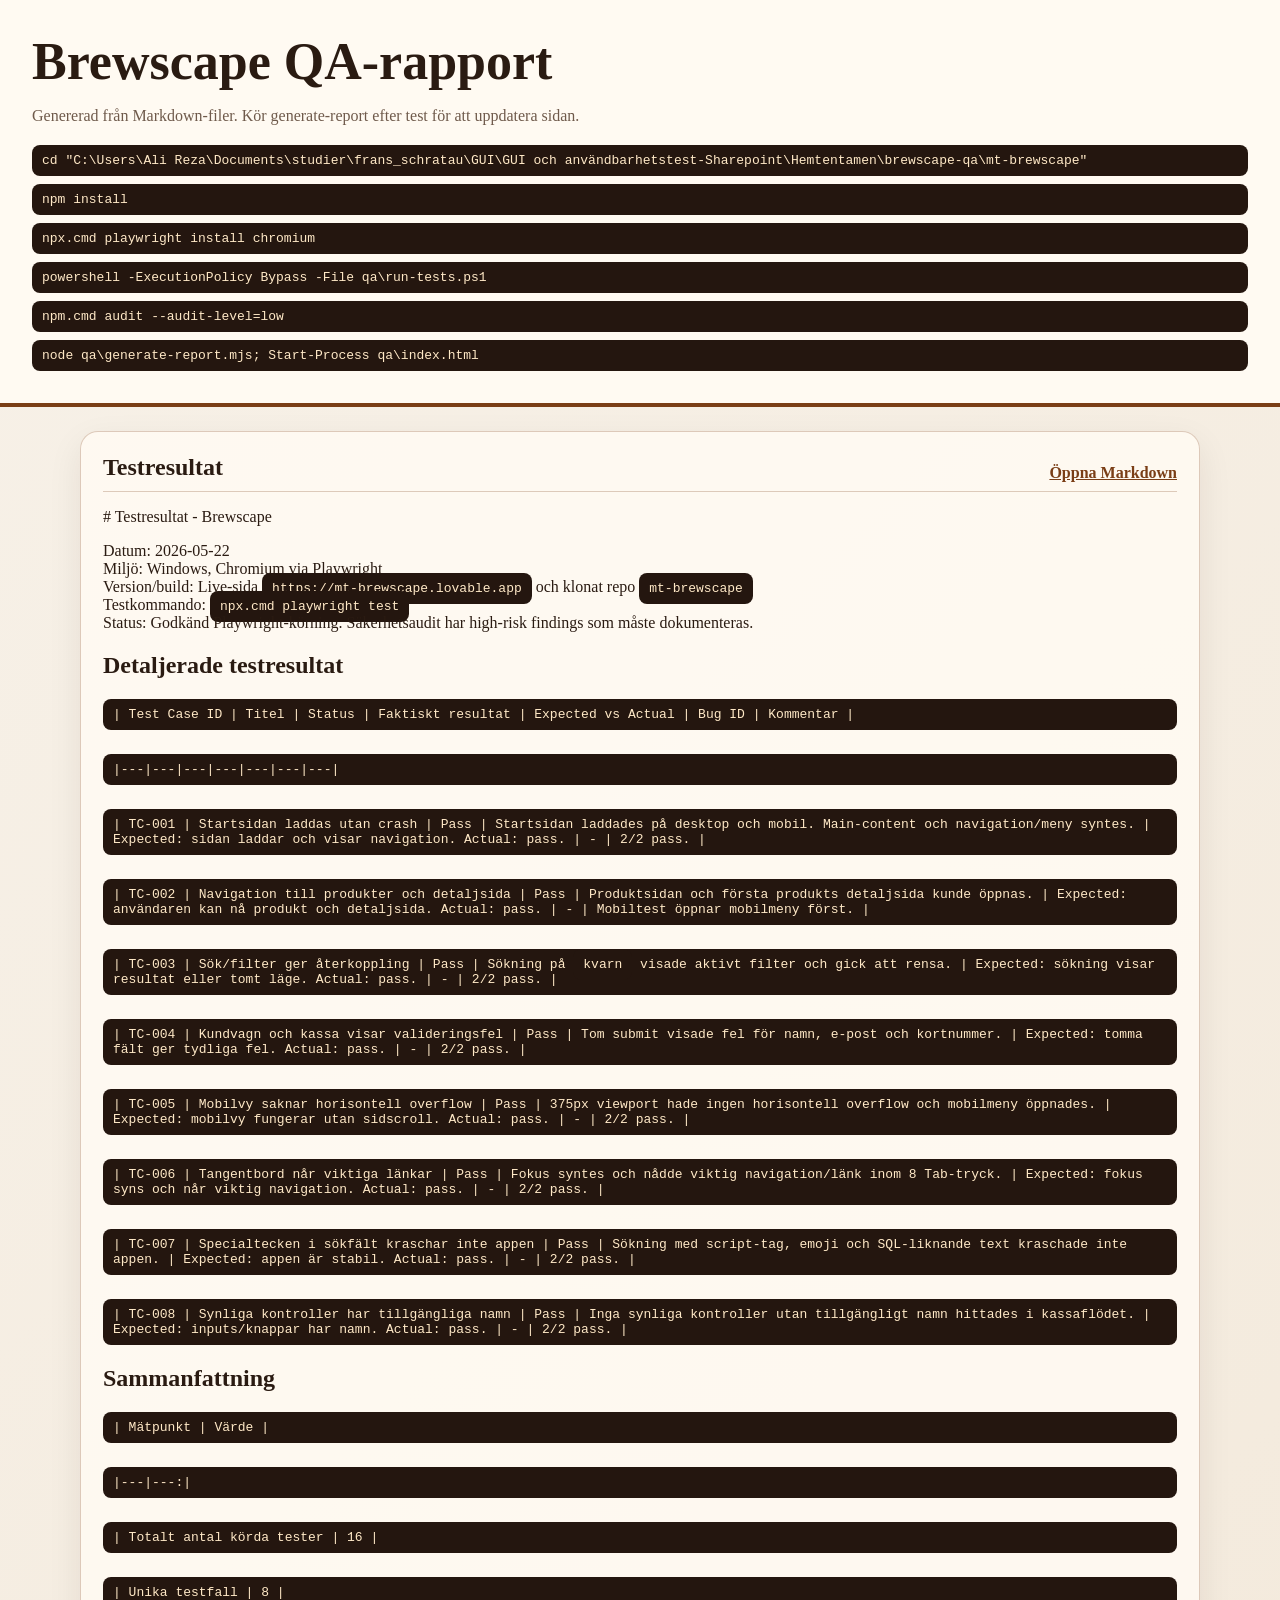
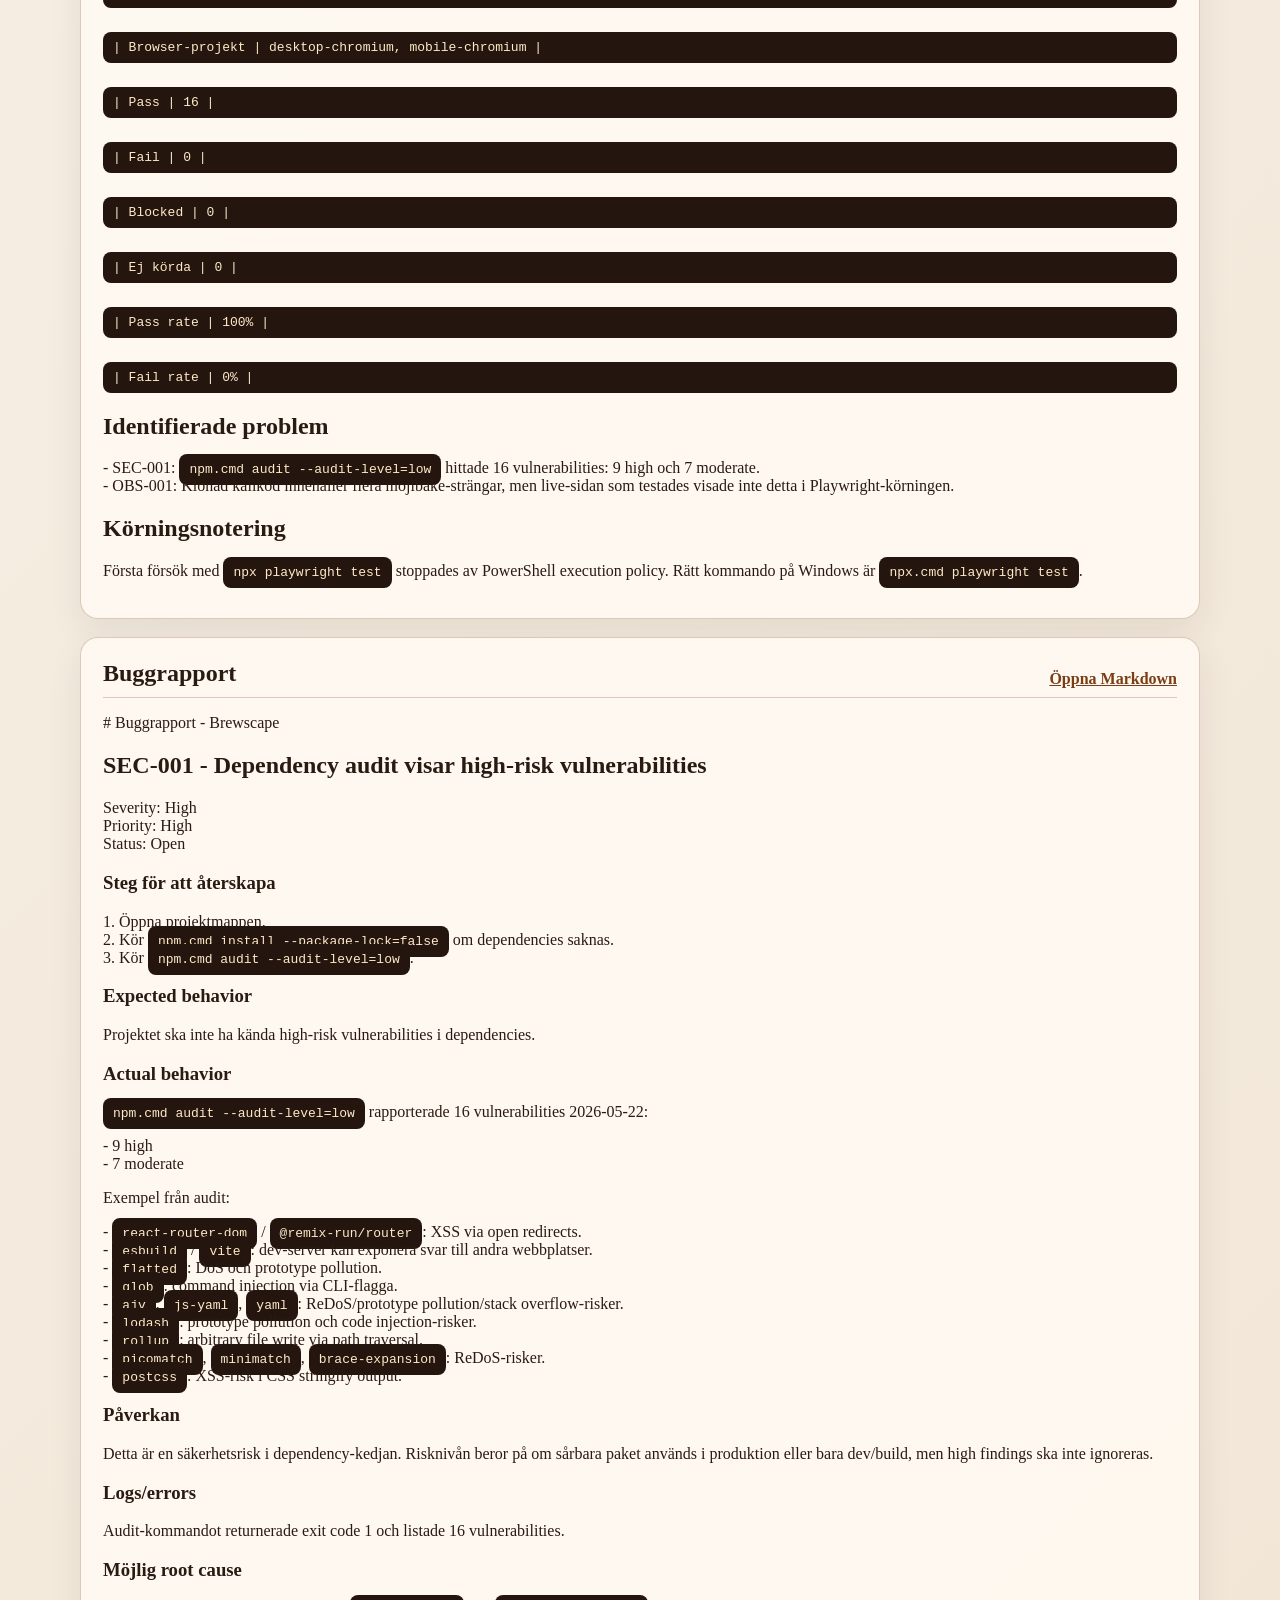
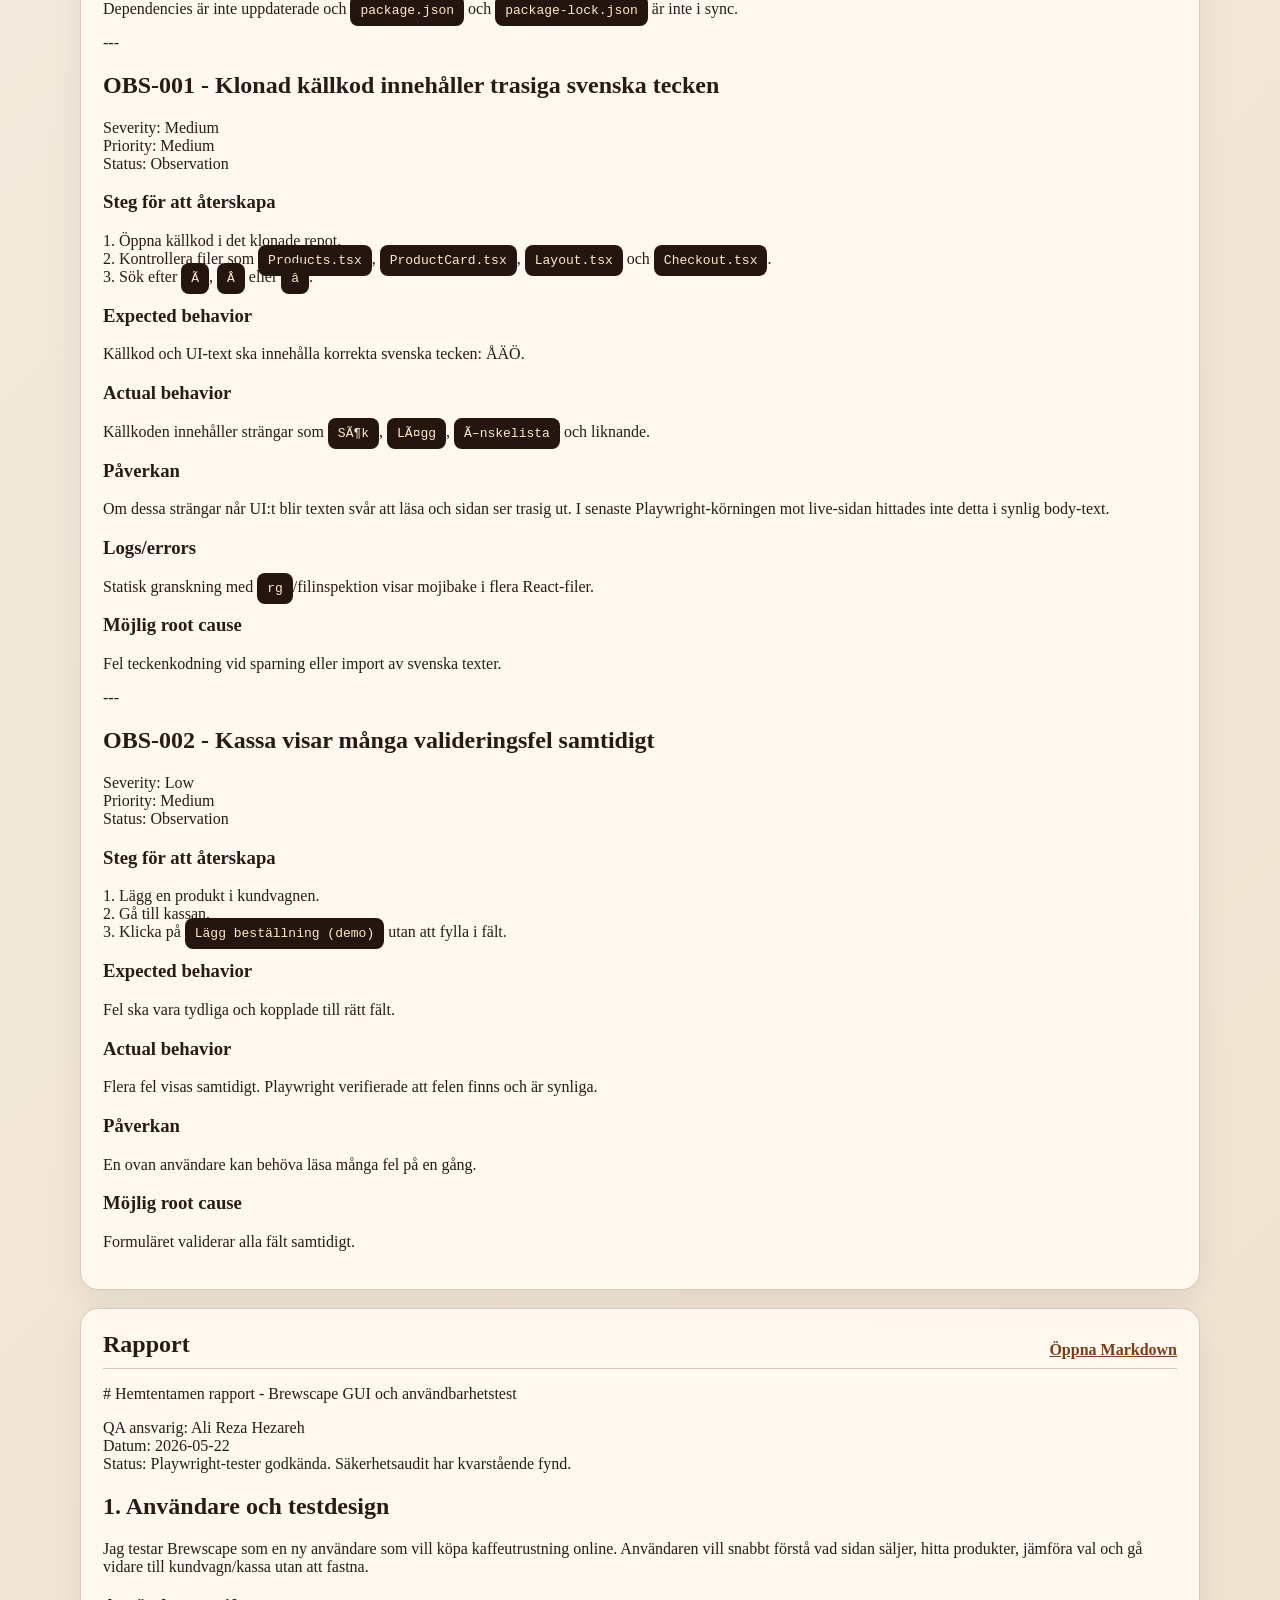
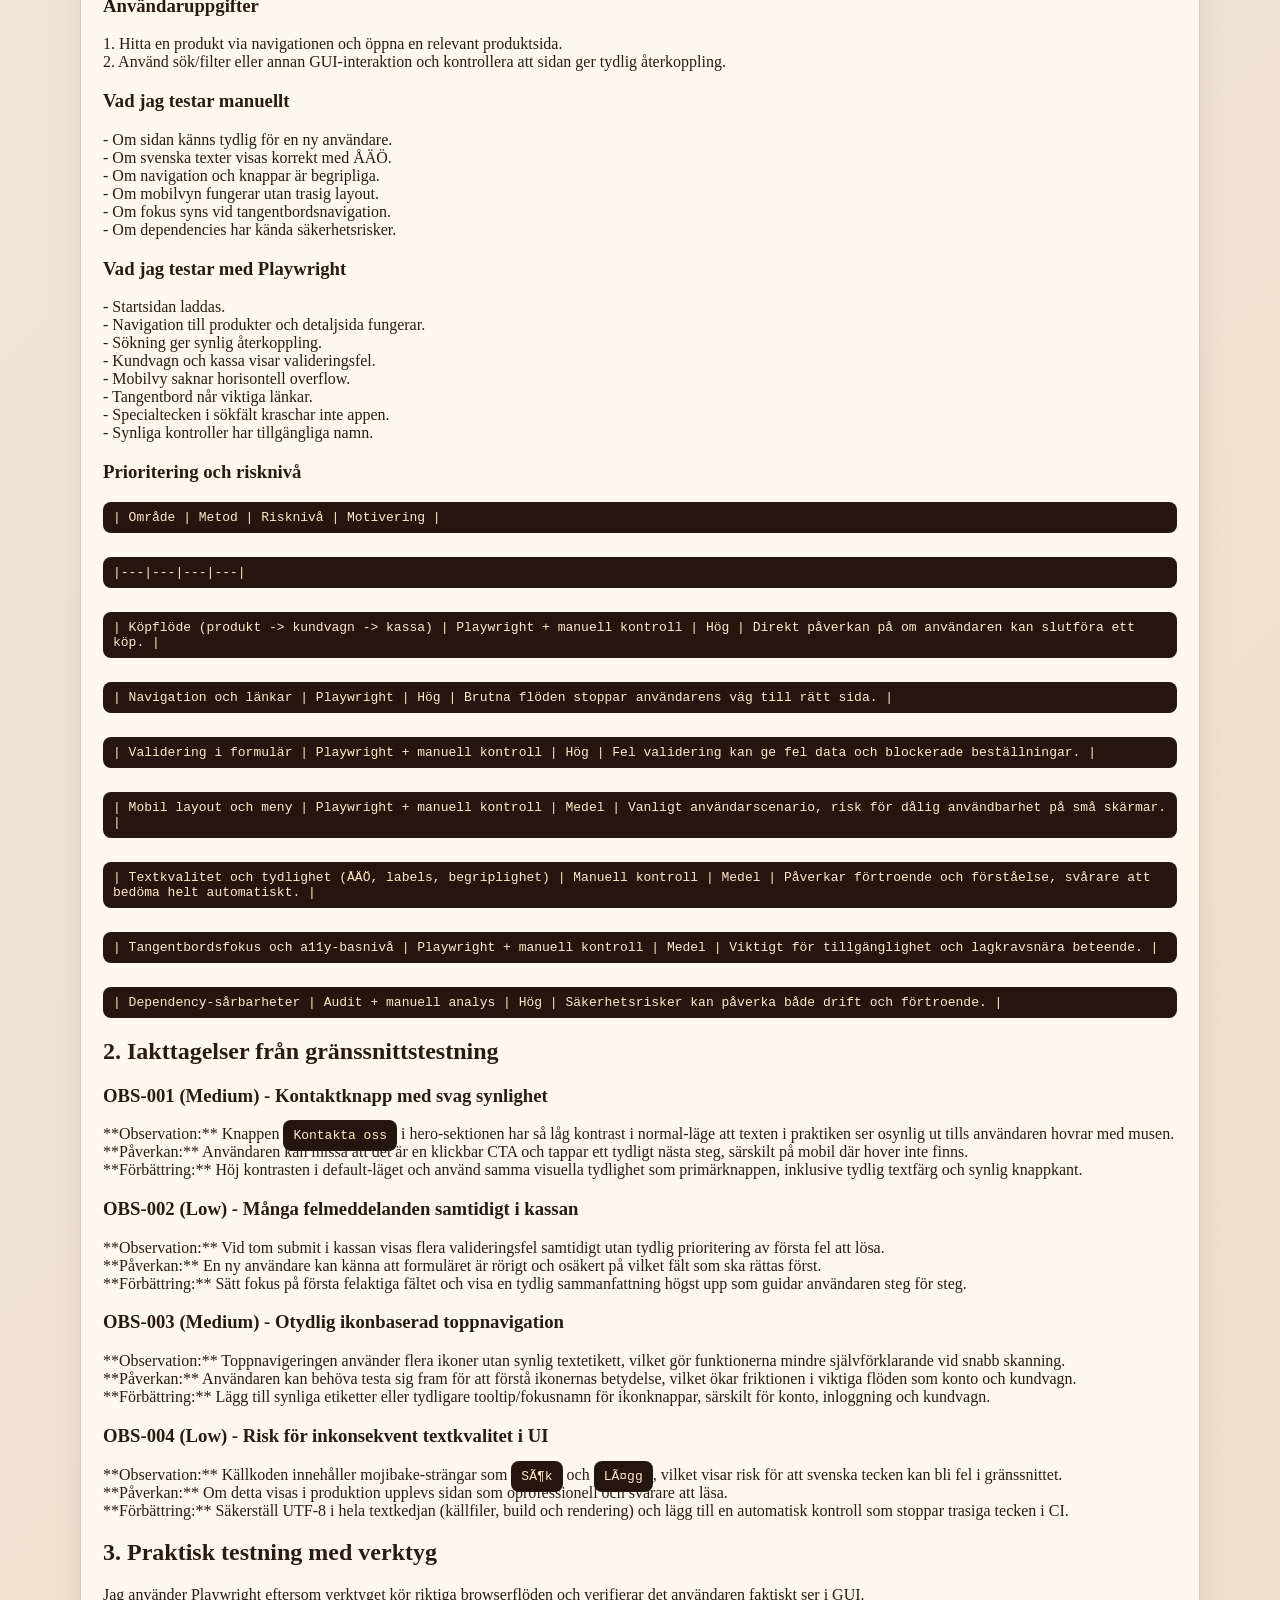
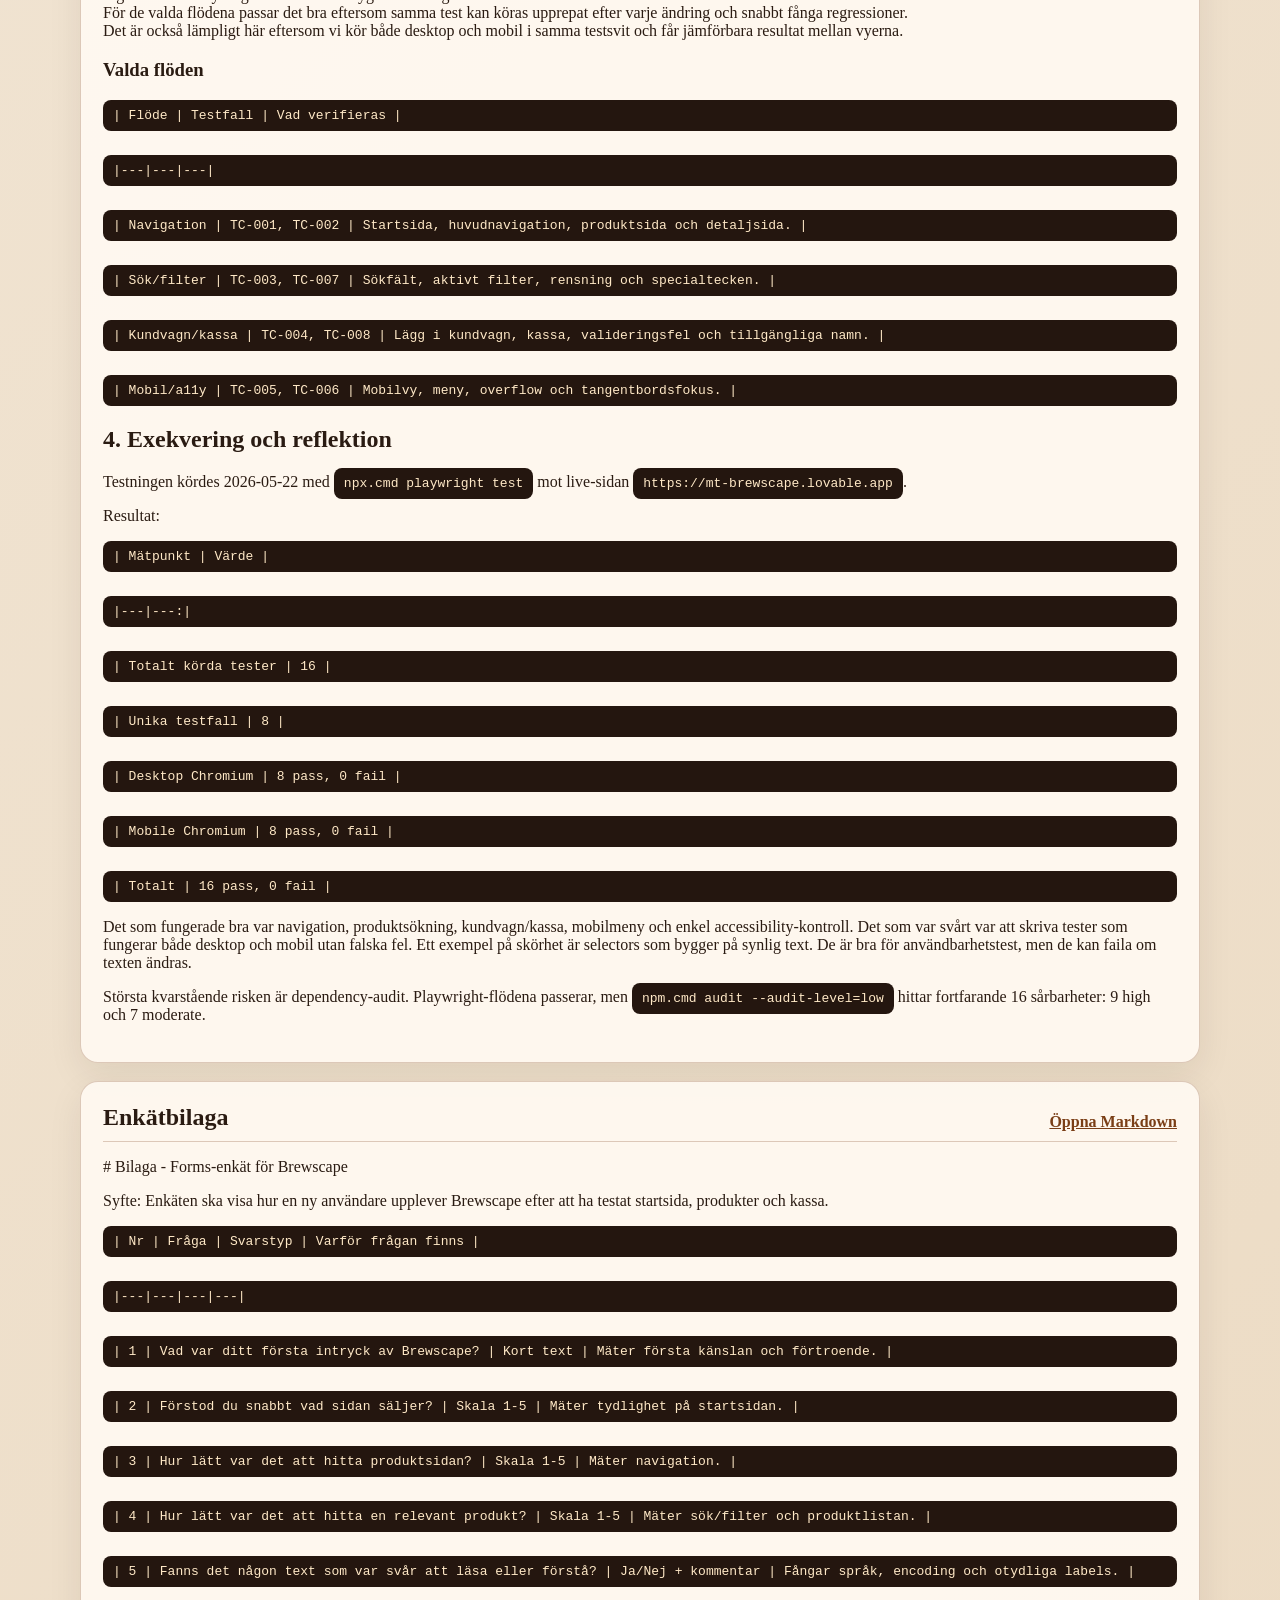
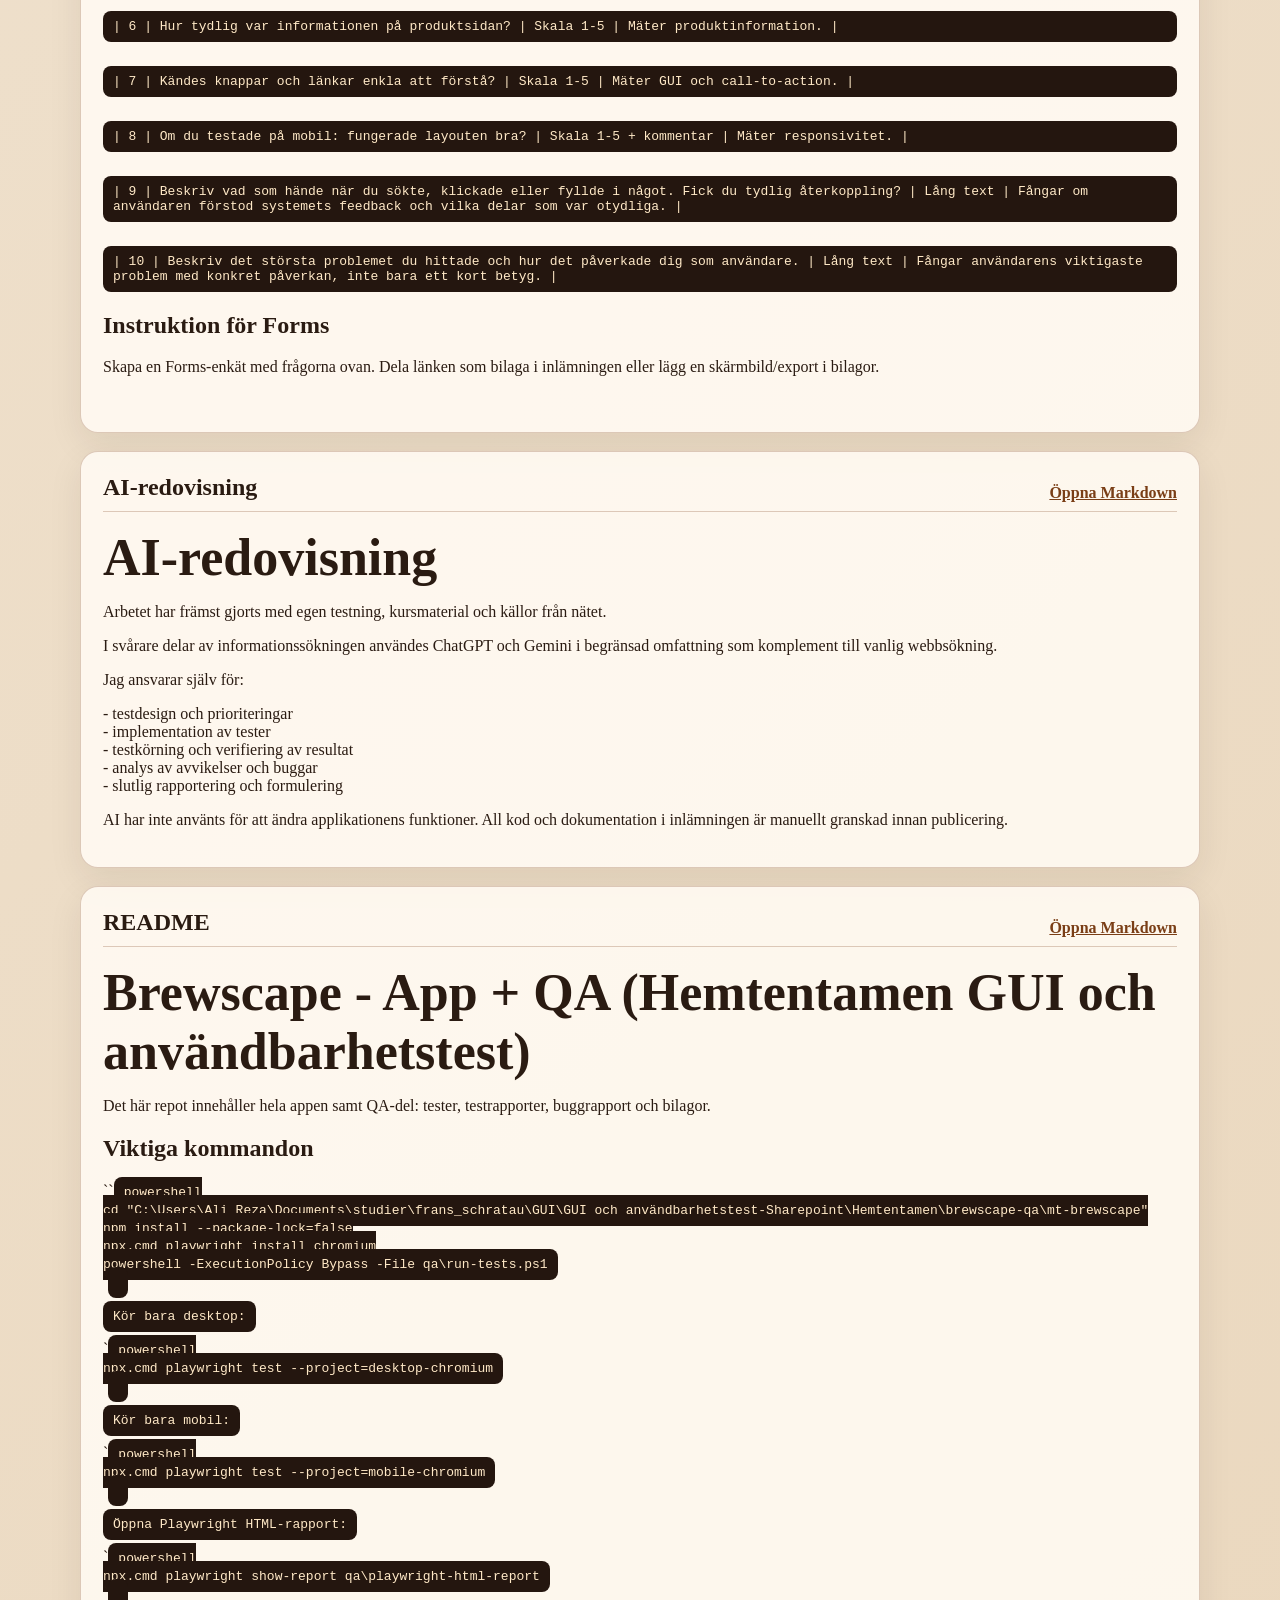
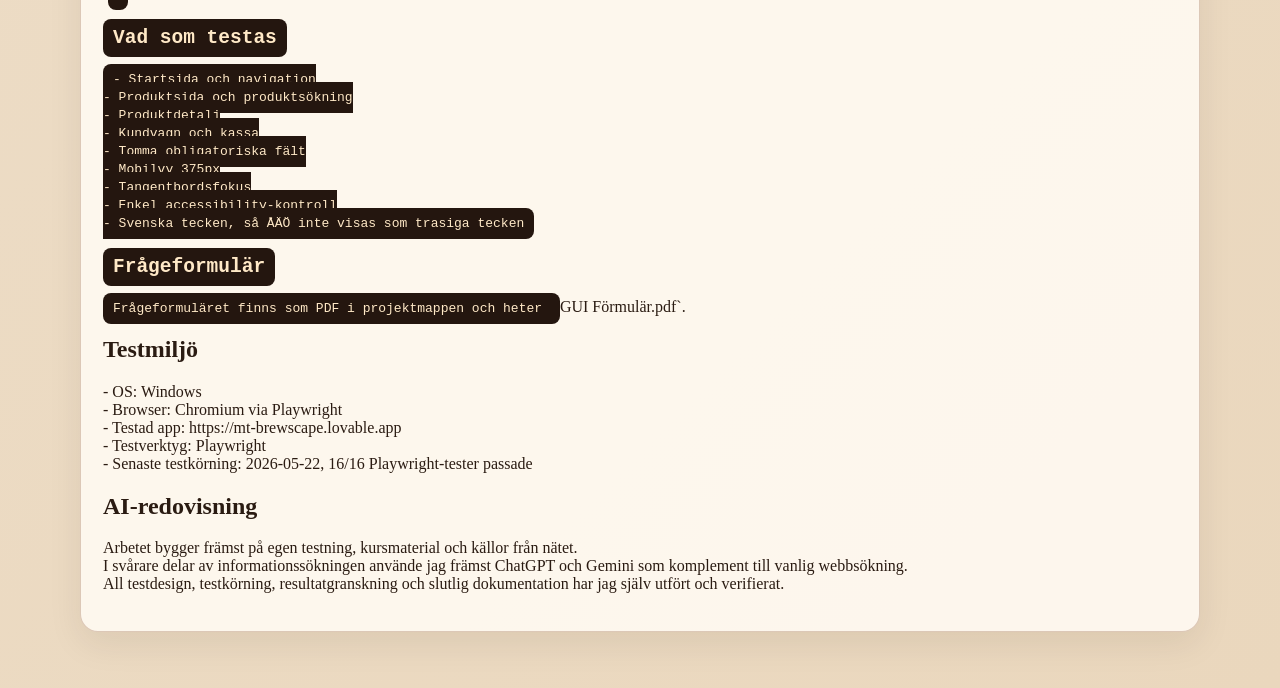
==== commit 83efb828: "Del 2 VG-fix: UI-observationer i format observation-påverkan-förbättring" ====
--- a/qa/index.html
+++ b/qa/index.html
@@ -36,7 +36,7 @@
   <main><section><div class="section-head"><h2>Testresultat</h2><a href="../qa/testresultat.md">Öppna Markdown</a></div><p>﻿# Testresultat - Brewscape</p><p>Datum: 2026-05-22  <br>Miljö: Windows, Chromium via Playwright  <br>Version/build: Live-sida <code>https://mt-brewscape.lovable.app</code> och klonat repo <code>mt-brewscape</code>  <br>Testkommando: <code>npx.cmd playwright test</code>  <br>Status: Godkänd Playwright-körning. Säkerhetsaudit har high-risk findings som måste dokumenteras.</p><p><h2>Detaljerade testresultat</h2></p><p><pre class="table">| Test Case ID | Titel | Status | Faktiskt resultat | Expected vs Actual | Bug ID | Kommentar |</pre><br><pre class="table">|---|---|---|---|---|---|---|</pre><br><pre class="table">| TC-001 | Startsidan laddas utan crash | Pass | Startsidan laddades på desktop och mobil. Main-content och navigation/meny syntes. | Expected: sidan laddar och visar navigation. Actual: pass. | - | 2/2 pass. |</pre><br><pre class="table">| TC-002 | Navigation till produkter och detaljsida | Pass | Produktsidan och första produkts detaljsida kunde öppnas. | Expected: användaren kan nå produkt och detaljsida. Actual: pass. | - | Mobiltest öppnar mobilmeny först. |</pre><br><pre class="table">| TC-003 | Sök/filter ger återkoppling | Pass | Sökning på <code>kvarn</code> visade aktivt filter och gick att rensa. | Expected: sökning visar resultat eller tomt läge. Actual: pass. | - | 2/2 pass. |</pre><br><pre class="table">| TC-004 | Kundvagn och kassa visar valideringsfel | Pass | Tom submit visade fel för namn, e-post och kortnummer. | Expected: tomma fält ger tydliga fel. Actual: pass. | - | 2/2 pass. |</pre><br><pre class="table">| TC-005 | Mobilvy saknar horisontell overflow | Pass | 375px viewport hade ingen horisontell overflow och mobilmeny öppnades. | Expected: mobilvy fungerar utan sidscroll. Actual: pass. | - | 2/2 pass. |</pre><br><pre class="table">| TC-006 | Tangentbord når viktiga länkar | Pass | Fokus syntes och nådde viktig navigation/länk inom 8 Tab-tryck. | Expected: fokus syns och når viktig navigation. Actual: pass. | - | 2/2 pass. |</pre><br><pre class="table">| TC-007 | Specialtecken i sökfält kraschar inte appen | Pass | Sökning med script-tag, emoji och SQL-liknande text kraschade inte appen. | Expected: appen är stabil. Actual: pass. | - | 2/2 pass. |</pre><br><pre class="table">| TC-008 | Synliga kontroller har tillgängliga namn | Pass | Inga synliga kontroller utan tillgängligt namn hittades i kassaflödet. | Expected: inputs/knappar har namn. Actual: pass. | - | 2/2 pass. |</pre></p><p><h2>Sammanfattning</h2></p><p><pre class="table">| Mätpunkt | Värde |</pre><br><pre class="table">|---|---:|</pre><br><pre class="table">| Totalt antal körda tester | 16 |</pre><br><pre class="table">| Unika testfall | 8 |</pre><br><pre class="table">| Browser-projekt | desktop-chromium, mobile-chromium |</pre><br><pre class="table">| Pass | 16 |</pre><br><pre class="table">| Fail | 0 |</pre><br><pre class="table">| Blocked | 0 |</pre><br><pre class="table">| Ej körda | 0 |</pre><br><pre class="table">| Pass rate | 100% |</pre><br><pre class="table">| Fail rate | 0% |</pre></p><p><h2>Identifierade problem</h2></p><p>- SEC-001: <code>npm.cmd audit --audit-level=low</code> hittade 16 vulnerabilities: 9 high och 7 moderate.<br>- OBS-001: Klonad källkod innehåller flera mojibake-strängar, men live-sidan som testades visade inte detta i Playwright-körningen.</p><p><h2>Körningsnotering</h2></p><p>Första försök med <code>npx playwright test</code> stoppades av PowerShell execution policy. Rätt kommando på Windows är <code>npx.cmd playwright test</code>.<br></p></section>
 <section><div class="section-head"><h2>Buggrapport</h2><a href="../qa/buggrapport.md">Öppna Markdown</a></div><p>﻿# Buggrapport - Brewscape</p><p><h2>SEC-001 - Dependency audit visar high-risk vulnerabilities</h2></p><p>Severity: High  <br>Priority: High  <br>Status: Open</p><p><h3>Steg för att återskapa</h3></p><p>1. Öppna projektmappen.<br>2. Kör <code>npm.cmd install --package-lock=false</code> om dependencies saknas.<br>3. Kör <code>npm.cmd audit --audit-level=low</code>.</p><p><h3>Expected behavior</h3></p><p>Projektet ska inte ha kända high-risk vulnerabilities i dependencies.</p><p><h3>Actual behavior</h3></p><p><code>npm.cmd audit --audit-level=low</code> rapporterade 16 vulnerabilities 2026-05-22:</p><p>- 9 high<br>- 7 moderate</p><p>Exempel från audit:</p><p>- <code>react-router-dom</code> / <code>@remix-run/router</code>: XSS via open redirects.<br>- <code>esbuild</code> / <code>vite</code>: dev-server kan exponera svar till andra webbplatser.<br>- <code>flatted</code>: DoS och prototype pollution.<br>- <code>glob</code>: command injection via CLI-flagga.<br>- <code>ajv</code>, <code>js-yaml</code>, <code>yaml</code>: ReDoS/prototype pollution/stack overflow-risker.<br>- <code>lodash</code>: prototype pollution och code injection-risker.<br>- <code>rollup</code>: arbitrary file write via path traversal.<br>- <code>picomatch</code>, <code>minimatch</code>, <code>brace-expansion</code>: ReDoS-risker.<br>- <code>postcss</code>: XSS-risk i CSS stringify output.</p><p><h3>Påverkan</h3></p><p>Detta är en säkerhetsrisk i dependency-kedjan. Risknivån beror på om sårbara paket används i produktion eller bara dev/build, men high findings ska inte ignoreras.</p><p><h3>Logs/errors</h3></p><p>Audit-kommandot returnerade exit code 1 och listade 16 vulnerabilities.</p><p><h3>Möjlig root cause</h3></p><p>Dependencies är inte uppdaterade och <code>package.json</code> och <code>package-lock.json</code> är inte i sync.</p><p>---</p><p><h2>OBS-001 - Klonad källkod innehåller trasiga svenska tecken</h2></p><p>Severity: Medium  <br>Priority: Medium  <br>Status: Observation</p><p><h3>Steg för att återskapa</h3></p><p>1. Öppna källkod i det klonade repot.<br>2. Kontrollera filer som <code>Products.tsx</code>, <code>ProductCard.tsx</code>, <code>Layout.tsx</code> och <code>Checkout.tsx</code>.<br>3. Sök efter <code>Ã</code>, <code>Â</code> eller <code>â</code>.</p><p><h3>Expected behavior</h3></p><p>Källkod och UI-text ska innehålla korrekta svenska tecken: ÅÄÖ.</p><p><h3>Actual behavior</h3></p><p>Källkoden innehåller strängar som <code>SÃ¶k</code>, <code>LÃ¤gg</code>, <code>Ã–nskelista</code> och liknande.</p><p><h3>Påverkan</h3></p><p>Om dessa strängar når UI:t blir texten svår att läsa och sidan ser trasig ut. I senaste Playwright-körningen mot live-sidan hittades inte detta i synlig body-text.</p><p><h3>Logs/errors</h3></p><p>Statisk granskning med <code>rg</code>/filinspektion visar mojibake i flera React-filer.</p><p><h3>Möjlig root cause</h3></p><p>Fel teckenkodning vid sparning eller import av svenska texter.</p><p>---</p><p><h2>OBS-002 - Kassa visar många valideringsfel samtidigt</h2></p><p>Severity: Low  <br>Priority: Medium  <br>Status: Observation</p><p><h3>Steg för att återskapa</h3></p><p>1. Lägg en produkt i kundvagnen.<br>2. Gå till kassan.<br>3. Klicka på <code>Lägg beställning (demo)</code> utan att fylla i fält.</p><p><h3>Expected behavior</h3></p><p>Fel ska vara tydliga och kopplade till rätt fält.</p><p><h3>Actual behavior</h3></p><p>Flera fel visas samtidigt. Playwright verifierade att felen finns och är synliga.</p><p><h3>Påverkan</h3></p><p>En ovan användare kan behöva läsa många fel på en gång.</p><p><h3>Möjlig root cause</h3></p><p>Formuläret validerar alla fält samtidigt. <br></p></section>
-<section><div class="section-head"><h2>Rapport</h2><a href="../rapport/hemtentamen-rapport.md">Öppna Markdown</a></div><p>﻿# Hemtentamen rapport - Brewscape GUI och användbarhetstest</p><p>QA ansvarig: Ali Reza Hezareh  <br>Datum: 2026-05-22  <br>Status: Playwright-tester godkända. Säkerhetsaudit har kvarstående fynd.</p><p><h2>1. Användare och testdesign</h2></p><p>Jag testar Brewscape som en ny användare som vill köpa kaffeutrustning online. Användaren vill snabbt förstå vad sidan säljer, hitta produkter, jämföra val och gå vidare till kundvagn/kassa utan att fastna.</p><p><h3>Användaruppgifter</h3></p><p>1. Hitta en produkt via navigationen och öppna en relevant produktsida.<br>2. Använd sök/filter eller annan GUI-interaktion och kontrollera att sidan ger tydlig återkoppling.</p><p><h3>Vad jag testar manuellt</h3></p><p>- Om sidan känns tydlig för en ny användare.<br>- Om svenska texter visas korrekt med ÅÄÖ.<br>- Om navigation och knappar är begripliga.<br>- Om mobilvyn fungerar utan trasig layout.<br>- Om fokus syns vid tangentbordsnavigation.<br>- Om dependencies har kända säkerhetsrisker.</p><p><h3>Vad jag testar med Playwright</h3></p><p>- Startsidan laddas.<br>- Navigation till produkter och detaljsida fungerar.<br>- Sökning ger synlig återkoppling.<br>- Kundvagn och kassa visar valideringsfel.<br>- Mobilvy saknar horisontell overflow.<br>- Tangentbord når viktiga länkar.<br>- Specialtecken i sökfält kraschar inte appen.<br>- Synliga kontroller har tillgängliga namn.</p><p><h3>Prioritering och risknivå</h3></p><p><pre class="table">| Område | Metod | Risknivå | Motivering |</pre><br><pre class="table">|---|---|---|---|</pre><br><pre class="table">| Köpflöde (produkt -&gt; kundvagn -&gt; kassa) | Playwright + manuell kontroll | Hög | Direkt påverkan på om användaren kan slutföra ett köp. |</pre><br><pre class="table">| Navigation och länkar | Playwright | Hög | Brutna flöden stoppar användarens väg till rätt sida. |</pre><br><pre class="table">| Validering i formulär | Playwright + manuell kontroll | Hög | Fel validering kan ge fel data och blockerade beställningar. |</pre><br><pre class="table">| Mobil layout och meny | Playwright + manuell kontroll | Medel | Vanligt användarscenario, risk för dålig användbarhet på små skärmar. |</pre><br><pre class="table">| Textkvalitet och tydlighet (ÅÄÖ, labels, begriplighet) | Manuell kontroll | Medel | Påverkar förtroende och förståelse, svårare att bedöma helt automatiskt. |</pre><br><pre class="table">| Tangentbordsfokus och a11y-basnivå | Playwright + manuell kontroll | Medel | Viktigt för tillgänglighet och lagkravsnära beteende. |</pre><br><pre class="table">| Dependency-sårbarheter | Audit + manuell analys | Hög | Säkerhetsrisker kan påverka både drift och förtroende. |</pre></p><p><h2>2. Iakttagelser från gränssnittstestning</h2></p><p><pre class="table">| ID | Severity | Observation | Påverkan på användaren | Expected | Actual |</pre><br><pre class="table">|---|---|---|---|---|---|</pre><br><pre class="table">| SEC-001 | High | <code>npm audit</code> visar 16 vulnerabilities, varav 9 high och 7 moderate. | Kända sårbarheter kan påverka säkerhet och stabilitet om de ligger i använd kod eller byggkedja. | Projektet ska inte ha high-risk dependencies. | Audit failar med high/moderate findings. |</pre><br><pre class="table">| OBS-001 | Medium | Klonad källkod innehåller trasiga svenska tecken som <code>SÃ¶k</code> och <code>LÃ¤gg</code>. | Om detta visas i UI blir text svårare att läsa och ser oprofessionell ut. | ÅÄÖ ska vara korrekta i kod och UI. | Live-testet passerade, men källkoden innehåller mojibake. |</pre><br><pre class="table">| OBS-002 | Low | Kassa visar många valideringsfel samtidigt vid tom submit. | En ny användare kan behöva läsa många fel på en gång. | Fel ska vara tydliga och kopplade till rätt fält. | Playwright verifierar att felen visas korrekt. |</pre><br><pre class="table">| OBS-003 | Low | Mobilnavigation är separat från desktopnavigation. | Test kan bli skört om man inte testar mobilmenyn på rätt sätt. | Mobilmenyn ska öppnas och navigation ska fungera. | Playwright verifierar mobilmeny och ingen horisontell overflow. |</pre></p><p><h2>3. Praktisk testning med verktyg</h2></p><p>Jag använder Playwright eftersom verktyget kör riktiga browserflöden och verifierar det användaren faktiskt ser i GUI.<br>För de valda flödena passar det bra eftersom samma test kan köras upprepat efter varje ändring och snabbt fånga regressioner.<br>Det är också lämpligt här eftersom vi kör både desktop och mobil i samma testsvit och får jämförbara resultat mellan vyerna.</p><p><h3>Valda flöden</h3></p><p><pre class="table">| Flöde | Testfall | Vad verifieras |</pre><br><pre class="table">|---|---|---|</pre><br><pre class="table">| Navigation | TC-001, TC-002 | Startsida, huvudnavigation, produktsida och detaljsida. |</pre><br><pre class="table">| Sök/filter | TC-003, TC-007 | Sökfält, aktivt filter, rensning och specialtecken. |</pre><br><pre class="table">| Kundvagn/kassa | TC-004, TC-008 | Lägg i kundvagn, kassa, valideringsfel och tillgängliga namn. |</pre><br><pre class="table">| Mobil/a11y | TC-005, TC-006 | Mobilvy, meny, overflow och tangentbordsfokus. |</pre></p><p><h2>4. Exekvering och reflektion</h2></p><p>Testningen kördes 2026-05-22 med <code>npx.cmd playwright test</code> mot live-sidan <code>https://mt-brewscape.lovable.app</code>.</p><p>Resultat:</p><p><pre class="table">| Mätpunkt | Värde |</pre><br><pre class="table">|---|---:|</pre><br><pre class="table">| Totalt körda tester | 16 |</pre><br><pre class="table">| Unika testfall | 8 |</pre><br><pre class="table">| Desktop Chromium | 8 pass, 0 fail |</pre><br><pre class="table">| Mobile Chromium | 8 pass, 0 fail |</pre><br><pre class="table">| Totalt | 16 pass, 0 fail |</pre></p><p>Det som fungerade bra var navigation, produktsökning, kundvagn/kassa, mobilmeny och enkel accessibility-kontroll. Det som var svårt var att skriva tester som fungerar både desktop och mobil utan falska fel. Ett exempel på skörhet är selectors som bygger på synlig text. De är bra för användbarhetstest, men de kan faila om texten ändras.</p><p>Största kvarstående risken är dependency-audit. Playwright-flödena passerar, men <code>npm.cmd audit --audit-level=low</code> hittar fortfarande 16 sårbarheter: 9 high och 7 moderate.<br></p></section>
+<section><div class="section-head"><h2>Rapport</h2><a href="../rapport/hemtentamen-rapport.md">Öppna Markdown</a></div><p>﻿# Hemtentamen rapport - Brewscape GUI och användbarhetstest</p><p>QA ansvarig: Ali Reza Hezareh  <br>Datum: 2026-05-22  <br>Status: Playwright-tester godkända. Säkerhetsaudit har kvarstående fynd.</p><p><h2>1. Användare och testdesign</h2></p><p>Jag testar Brewscape som en ny användare som vill köpa kaffeutrustning online. Användaren vill snabbt förstå vad sidan säljer, hitta produkter, jämföra val och gå vidare till kundvagn/kassa utan att fastna.</p><p><h3>Användaruppgifter</h3></p><p>1. Hitta en produkt via navigationen och öppna en relevant produktsida.<br>2. Använd sök/filter eller annan GUI-interaktion och kontrollera att sidan ger tydlig återkoppling.</p><p><h3>Vad jag testar manuellt</h3></p><p>- Om sidan känns tydlig för en ny användare.<br>- Om svenska texter visas korrekt med ÅÄÖ.<br>- Om navigation och knappar är begripliga.<br>- Om mobilvyn fungerar utan trasig layout.<br>- Om fokus syns vid tangentbordsnavigation.<br>- Om dependencies har kända säkerhetsrisker.</p><p><h3>Vad jag testar med Playwright</h3></p><p>- Startsidan laddas.<br>- Navigation till produkter och detaljsida fungerar.<br>- Sökning ger synlig återkoppling.<br>- Kundvagn och kassa visar valideringsfel.<br>- Mobilvy saknar horisontell overflow.<br>- Tangentbord når viktiga länkar.<br>- Specialtecken i sökfält kraschar inte appen.<br>- Synliga kontroller har tillgängliga namn.</p><p><h3>Prioritering och risknivå</h3></p><p><pre class="table">| Område | Metod | Risknivå | Motivering |</pre><br><pre class="table">|---|---|---|---|</pre><br><pre class="table">| Köpflöde (produkt -&gt; kundvagn -&gt; kassa) | Playwright + manuell kontroll | Hög | Direkt påverkan på om användaren kan slutföra ett köp. |</pre><br><pre class="table">| Navigation och länkar | Playwright | Hög | Brutna flöden stoppar användarens väg till rätt sida. |</pre><br><pre class="table">| Validering i formulär | Playwright + manuell kontroll | Hög | Fel validering kan ge fel data och blockerade beställningar. |</pre><br><pre class="table">| Mobil layout och meny | Playwright + manuell kontroll | Medel | Vanligt användarscenario, risk för dålig användbarhet på små skärmar. |</pre><br><pre class="table">| Textkvalitet och tydlighet (ÅÄÖ, labels, begriplighet) | Manuell kontroll | Medel | Påverkar förtroende och förståelse, svårare att bedöma helt automatiskt. |</pre><br><pre class="table">| Tangentbordsfokus och a11y-basnivå | Playwright + manuell kontroll | Medel | Viktigt för tillgänglighet och lagkravsnära beteende. |</pre><br><pre class="table">| Dependency-sårbarheter | Audit + manuell analys | Hög | Säkerhetsrisker kan påverka både drift och förtroende. |</pre></p><p><h2>2. Iakttagelser från gränssnittstestning</h2></p><p><h3>OBS-001 (Medium) - Kontaktknapp med svag synlighet</h3></p><p>**Observation:** Knappen <code>Kontakta oss</code> i hero-sektionen har så låg kontrast i normal-läge att texten i praktiken ser osynlig ut tills användaren hovrar med musen.  <br>**Påverkan:** Användaren kan missa att det är en klickbar CTA och tappar ett tydligt nästa steg, särskilt på mobil där hover inte finns.  <br>**Förbättring:** Höj kontrasten i default-läget och använd samma visuella tydlighet som primärknappen, inklusive tydlig textfärg och synlig knappkant.</p><p><h3>OBS-002 (Low) - Många felmeddelanden samtidigt i kassan</h3></p><p>**Observation:** Vid tom submit i kassan visas flera valideringsfel samtidigt utan tydlig prioritering av första fel att lösa.  <br>**Påverkan:** En ny användare kan känna att formuläret är rörigt och osäkert på vilket fält som ska rättas först.  <br>**Förbättring:** Sätt fokus på första felaktiga fältet och visa en tydlig sammanfattning högst upp som guidar användaren steg för steg.</p><p><h3>OBS-003 (Medium) - Otydlig ikonbaserad toppnavigation</h3></p><p>**Observation:** Toppnavigeringen använder flera ikoner utan synlig textetikett, vilket gör funktionerna mindre självförklarande vid snabb skanning.  <br>**Påverkan:** Användaren kan behöva testa sig fram för att förstå ikonernas betydelse, vilket ökar friktionen i viktiga flöden som konto och kundvagn.  <br>**Förbättring:** Lägg till synliga etiketter eller tydligare tooltip/fokusnamn för ikonknappar, särskilt för konto, inloggning och kundvagn.</p><p><h3>OBS-004 (Low) - Risk för inkonsekvent textkvalitet i UI</h3></p><p>**Observation:** Källkoden innehåller mojibake-strängar som <code>SÃ¶k</code> och <code>LÃ¤gg</code>, vilket visar risk för att svenska tecken kan bli fel i gränssnittet.  <br>**Påverkan:** Om detta visas i produktion upplevs sidan som oprofessionell och svårare att läsa.  <br>**Förbättring:** Säkerställ UTF-8 i hela textkedjan (källfiler, build och rendering) och lägg till en automatisk kontroll som stoppar trasiga tecken i CI.</p><p><h2>3. Praktisk testning med verktyg</h2></p><p>Jag använder Playwright eftersom verktyget kör riktiga browserflöden och verifierar det användaren faktiskt ser i GUI.<br>För de valda flödena passar det bra eftersom samma test kan köras upprepat efter varje ändring och snabbt fånga regressioner.<br>Det är också lämpligt här eftersom vi kör både desktop och mobil i samma testsvit och får jämförbara resultat mellan vyerna.</p><p><h3>Valda flöden</h3></p><p><pre class="table">| Flöde | Testfall | Vad verifieras |</pre><br><pre class="table">|---|---|---|</pre><br><pre class="table">| Navigation | TC-001, TC-002 | Startsida, huvudnavigation, produktsida och detaljsida. |</pre><br><pre class="table">| Sök/filter | TC-003, TC-007 | Sökfält, aktivt filter, rensning och specialtecken. |</pre><br><pre class="table">| Kundvagn/kassa | TC-004, TC-008 | Lägg i kundvagn, kassa, valideringsfel och tillgängliga namn. |</pre><br><pre class="table">| Mobil/a11y | TC-005, TC-006 | Mobilvy, meny, overflow och tangentbordsfokus. |</pre></p><p><h2>4. Exekvering och reflektion</h2></p><p>Testningen kördes 2026-05-22 med <code>npx.cmd playwright test</code> mot live-sidan <code>https://mt-brewscape.lovable.app</code>.</p><p>Resultat:</p><p><pre class="table">| Mätpunkt | Värde |</pre><br><pre class="table">|---|---:|</pre><br><pre class="table">| Totalt körda tester | 16 |</pre><br><pre class="table">| Unika testfall | 8 |</pre><br><pre class="table">| Desktop Chromium | 8 pass, 0 fail |</pre><br><pre class="table">| Mobile Chromium | 8 pass, 0 fail |</pre><br><pre class="table">| Totalt | 16 pass, 0 fail |</pre></p><p>Det som fungerade bra var navigation, produktsökning, kundvagn/kassa, mobilmeny och enkel accessibility-kontroll. Det som var svårt var att skriva tester som fungerar både desktop och mobil utan falska fel. Ett exempel på skörhet är selectors som bygger på synlig text. De är bra för användbarhetstest, men de kan faila om texten ändras.</p><p>Största kvarstående risken är dependency-audit. Playwright-flödena passerar, men <code>npm.cmd audit --audit-level=low</code> hittar fortfarande 16 sårbarheter: 9 high och 7 moderate.<br></p></section>
 <section><div class="section-head"><h2>Enkätbilaga</h2><a href="../rapport/bilaga-enkät.md">Öppna Markdown</a></div><p>﻿# Bilaga - Forms-enkät för Brewscape</p><p>Syfte: Enkäten ska visa hur en ny användare upplever Brewscape efter att ha testat startsida, produkter och kassa.</p><p><pre class="table">| Nr | Fråga | Svarstyp | Varför frågan finns |</pre><br><pre class="table">|---|---|---|---|</pre><br><pre class="table">| 1 | Vad var ditt första intryck av Brewscape? | Kort text | Mäter första känslan och förtroende. |</pre><br><pre class="table">| 2 | Förstod du snabbt vad sidan säljer? | Skala 1-5 | Mäter tydlighet på startsidan. |</pre><br><pre class="table">| 3 | Hur lätt var det att hitta produktsidan? | Skala 1-5 | Mäter navigation. |</pre><br><pre class="table">| 4 | Hur lätt var det att hitta en relevant produkt? | Skala 1-5 | Mäter sök/filter och produktlistan. |</pre><br><pre class="table">| 5 | Fanns det någon text som var svår att läsa eller förstå? | Ja/Nej + kommentar | Fångar språk, encoding och otydliga labels. |</pre><br><pre class="table">| 6 | Hur tydlig var informationen på produktsidan? | Skala 1-5 | Mäter produktinformation. |</pre><br><pre class="table">| 7 | Kändes knappar och länkar enkla att förstå? | Skala 1-5 | Mäter GUI och call-to-action. |</pre><br><pre class="table">| 8 | Om du testade på mobil: fungerade layouten bra? | Skala 1-5 + kommentar | Mäter responsivitet. |</pre><br><pre class="table">| 9 | Beskriv vad som hände när du sökte, klickade eller fyllde i något. Fick du tydlig återkoppling? | Lång text | Fångar om användaren förstod systemets feedback och vilka delar som var otydliga. |</pre><br><pre class="table">| 10 | Beskriv det största problemet du hittade och hur det påverkade dig som användare. | Lång text | Fångar användarens viktigaste problem med konkret påverkan, inte bara ett kort betyg. |</pre></p><p><h2>Instruktion för Forms</h2></p><p>Skapa en Forms-enkät med frågorna ovan. Dela länken som bilaga i inlämningen eller lägg en skärmbild/export i bilagor. <br> <br></p></section>
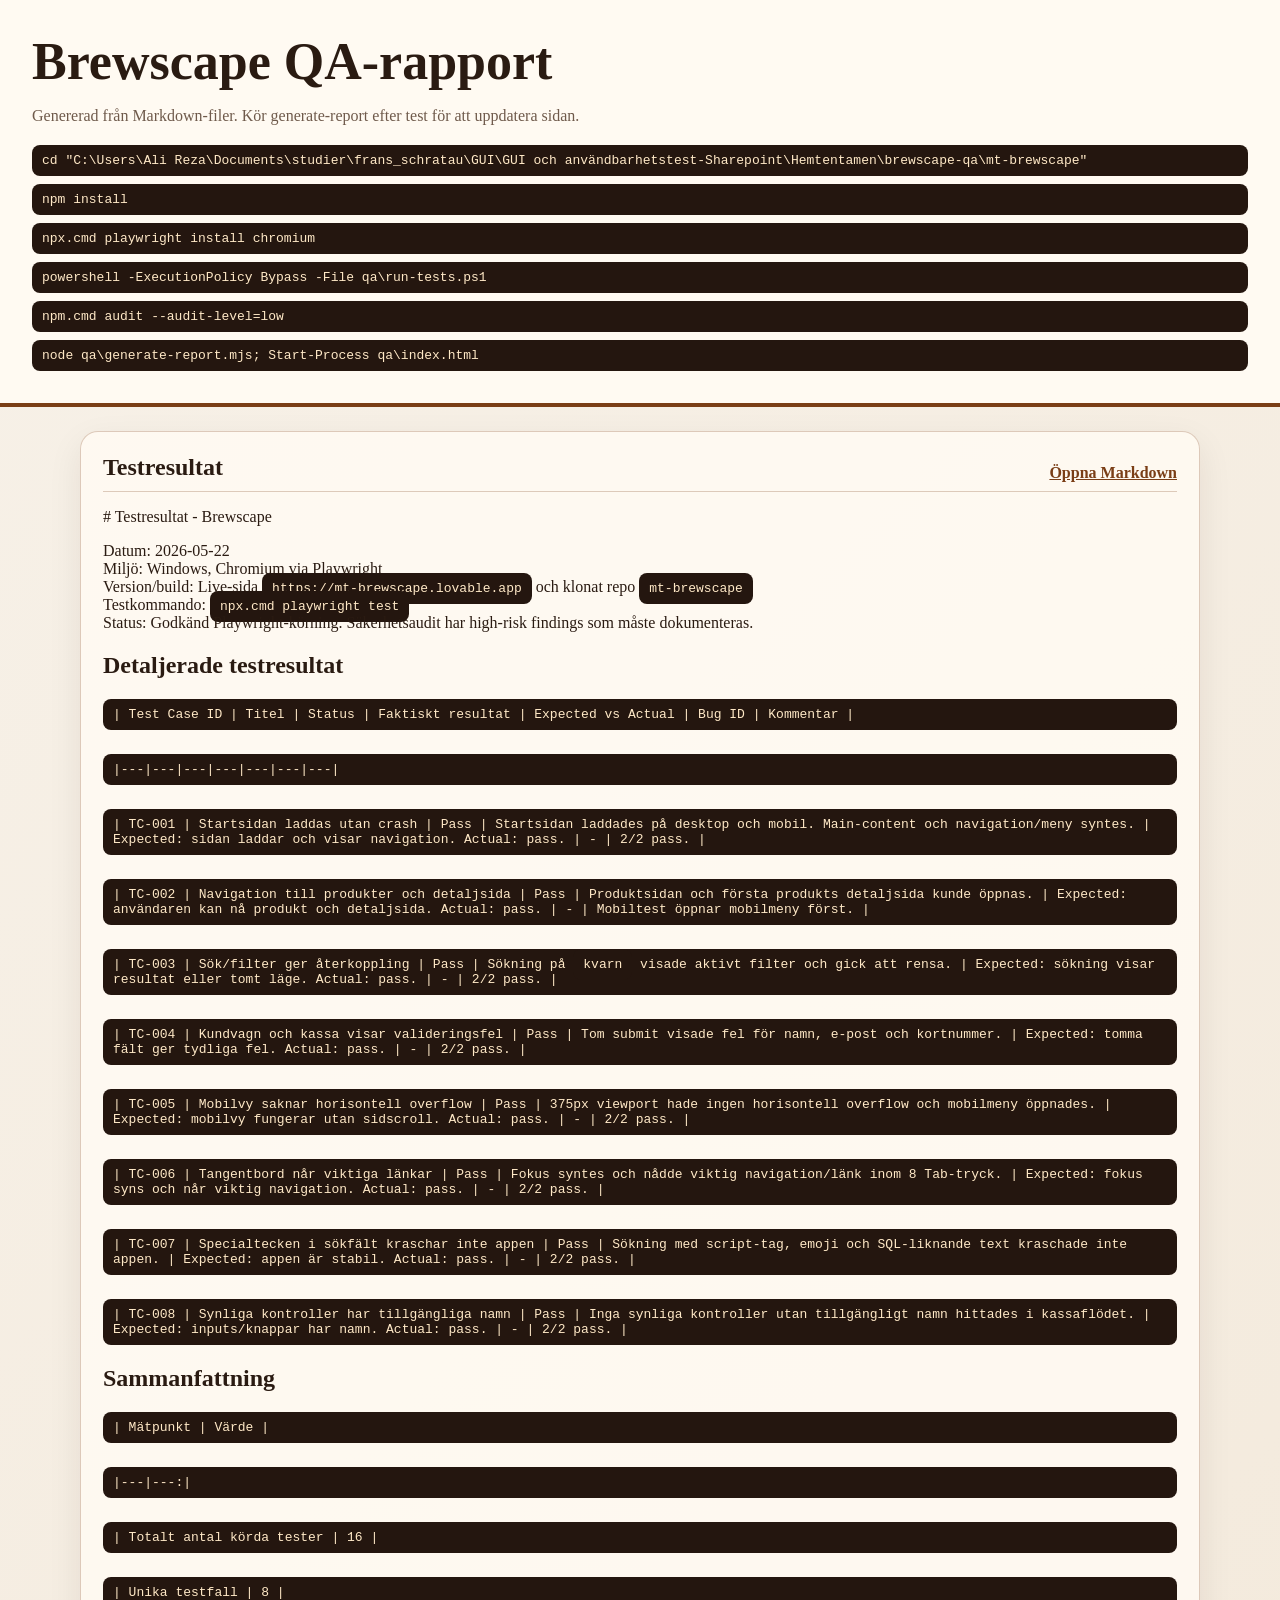
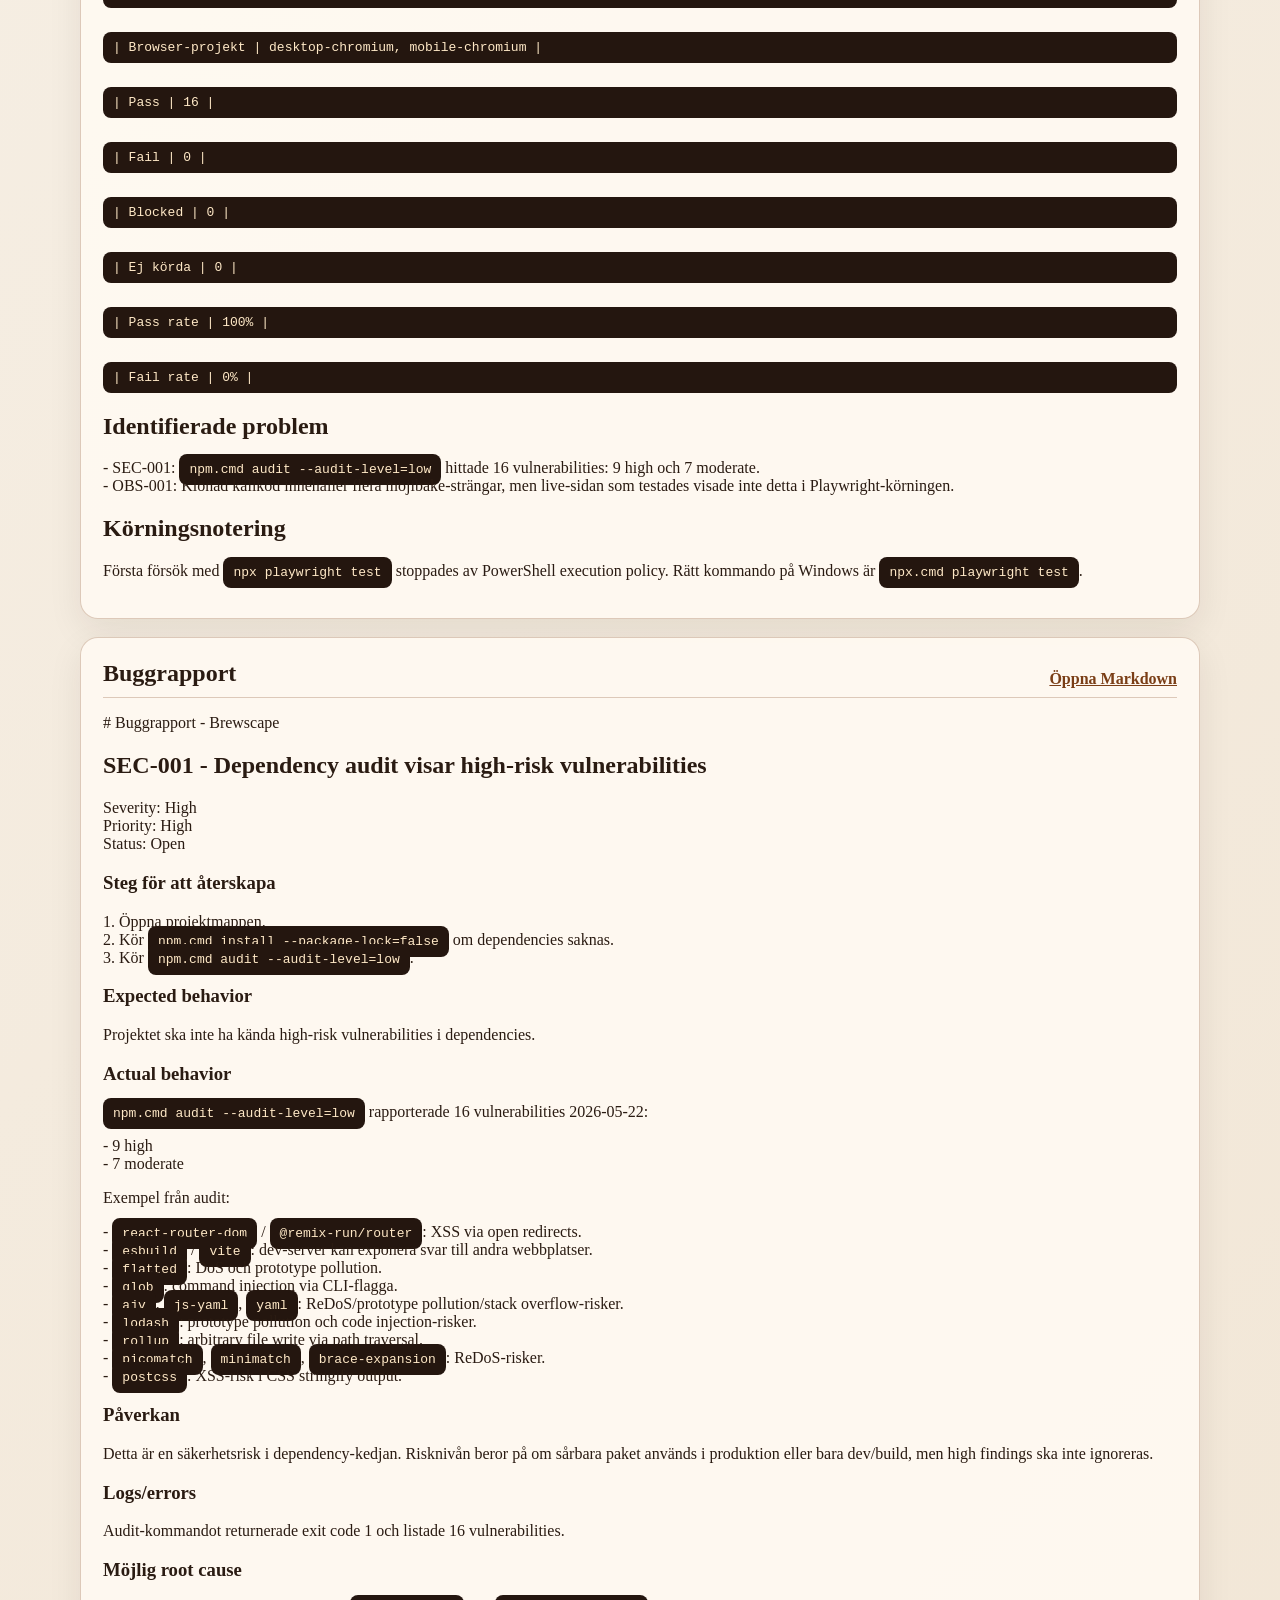
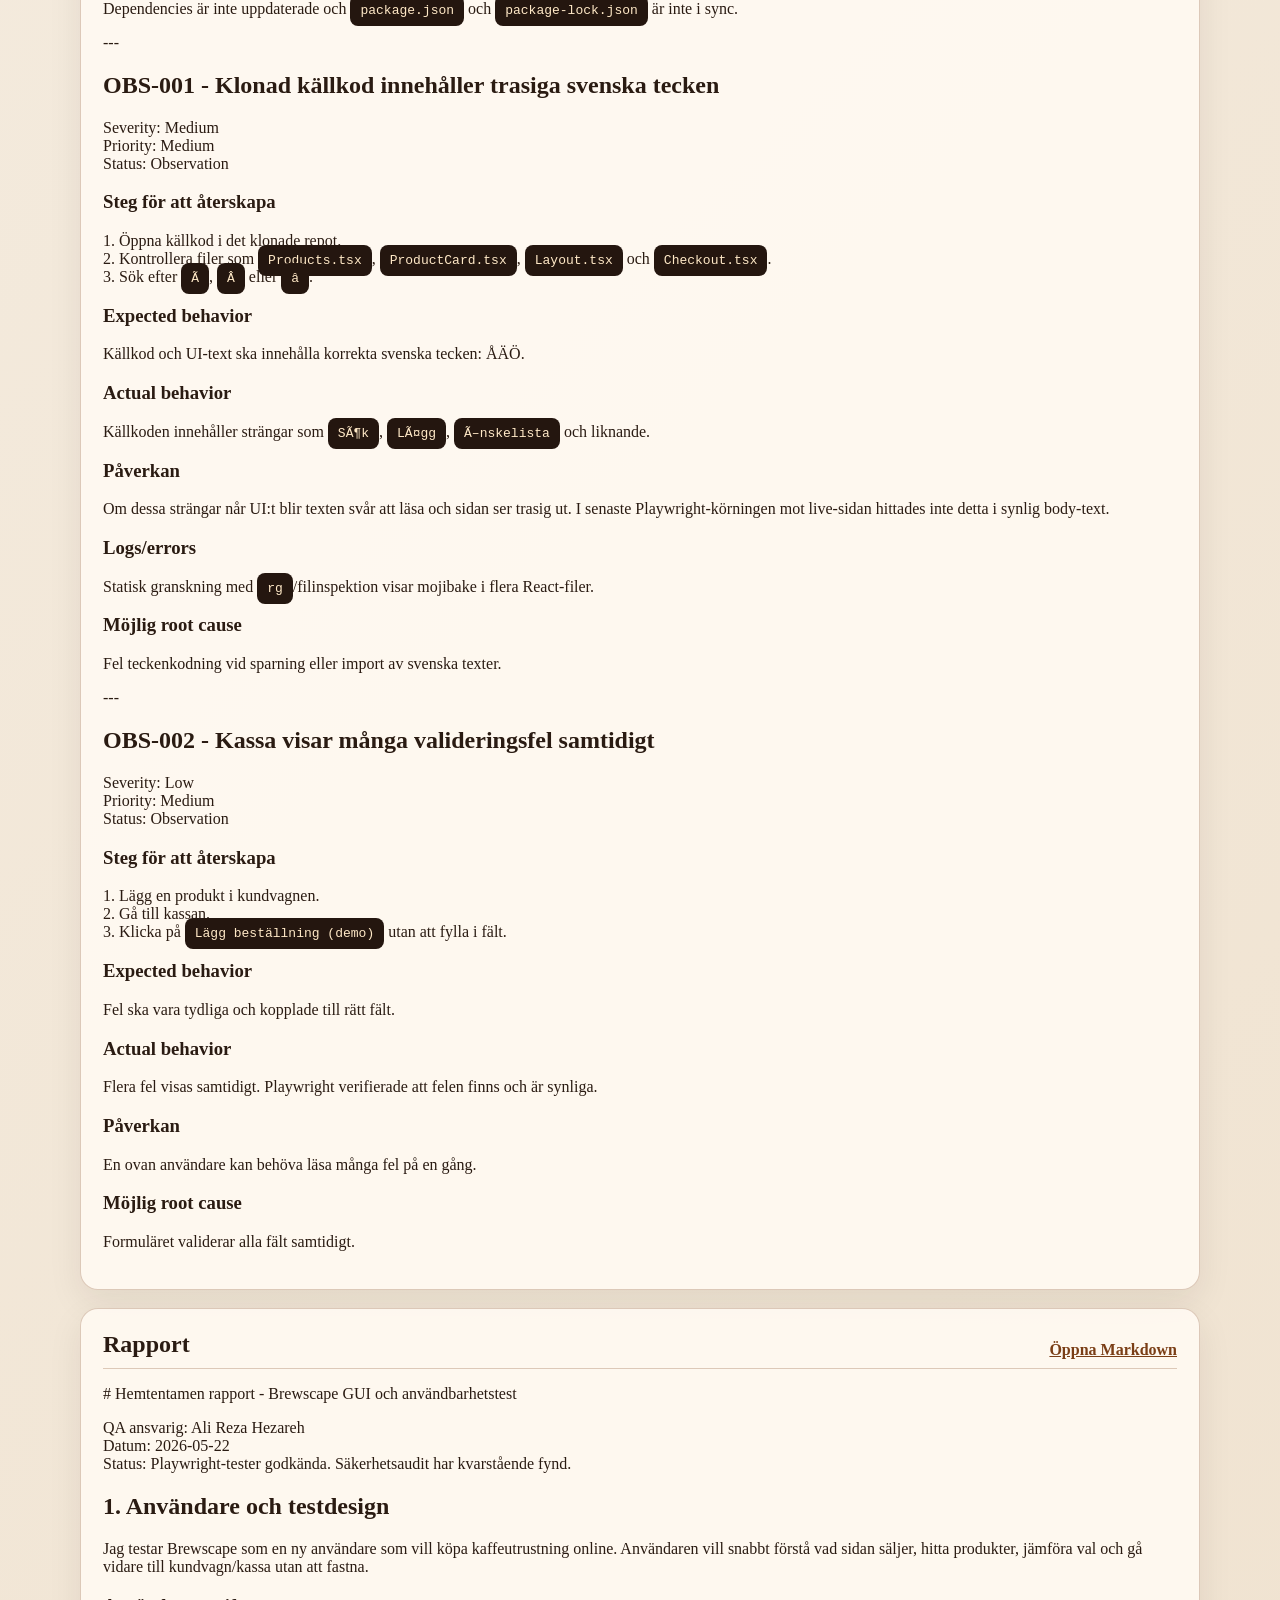
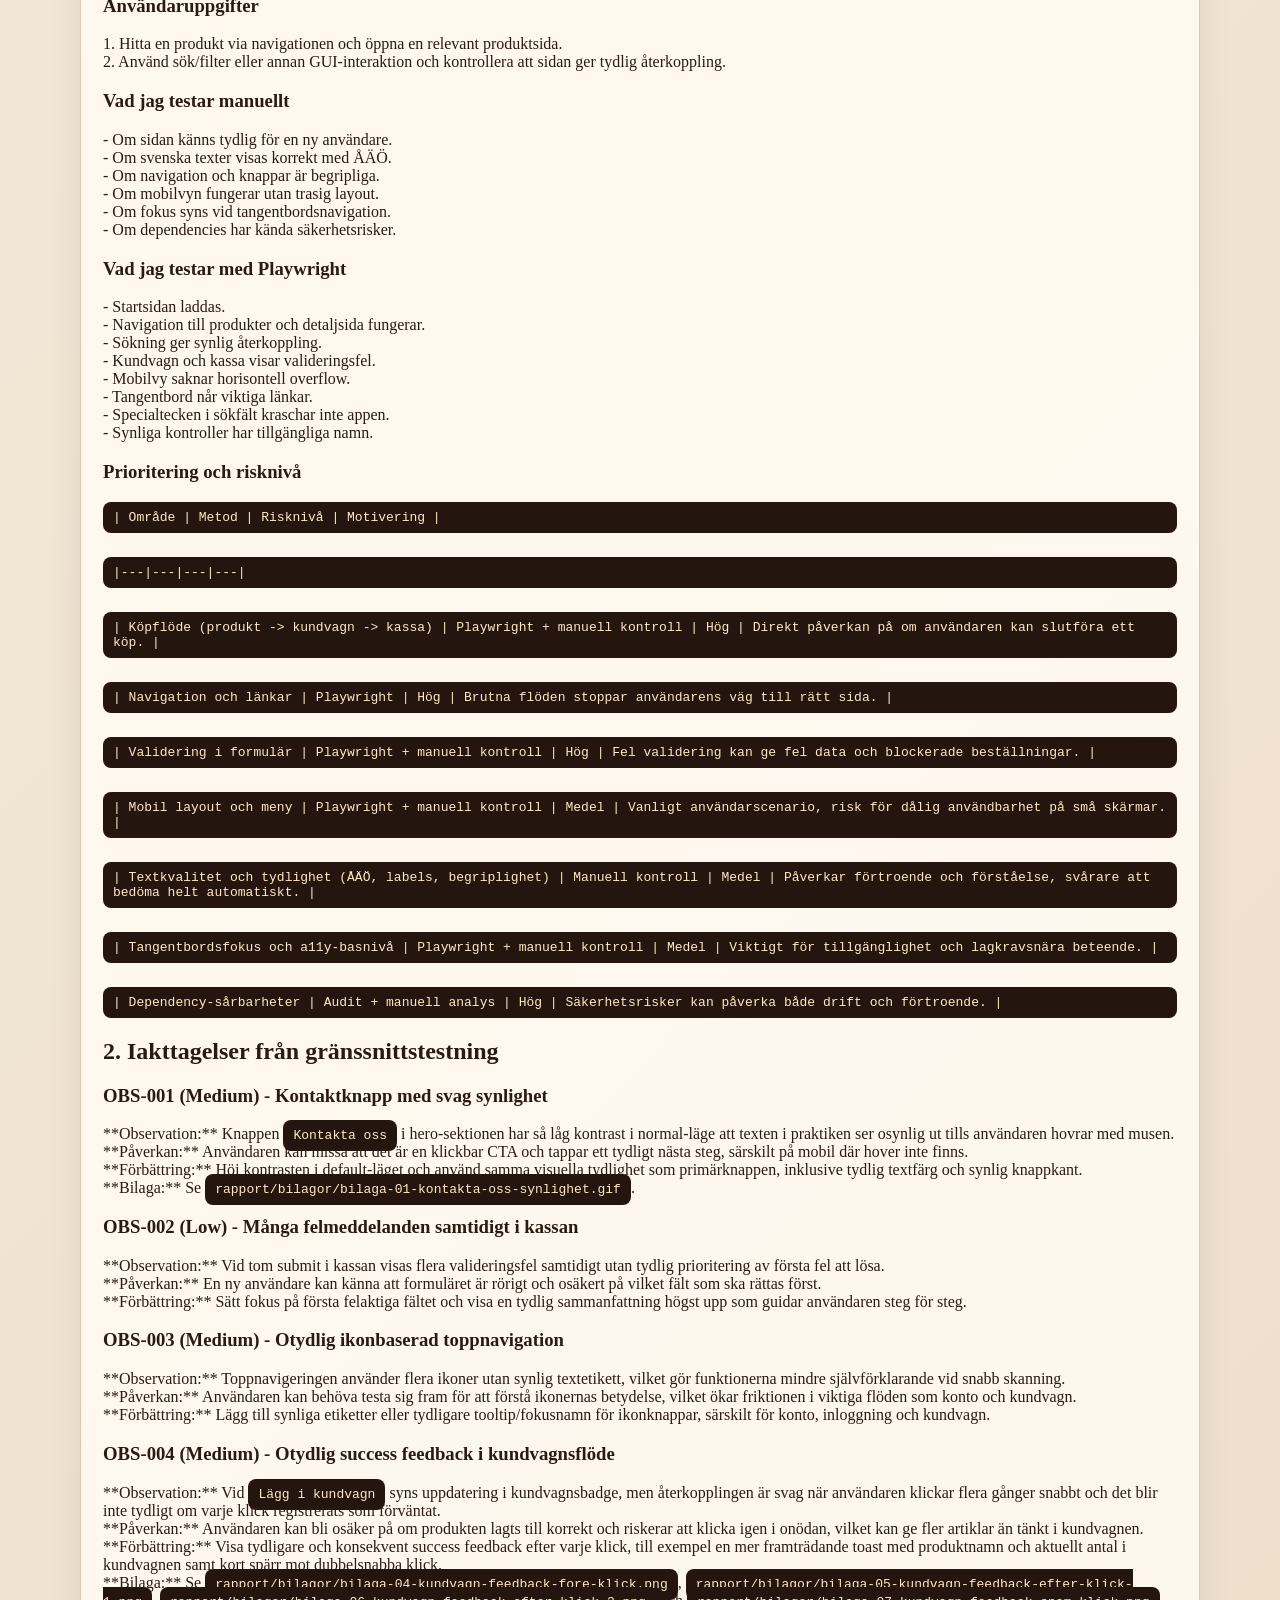
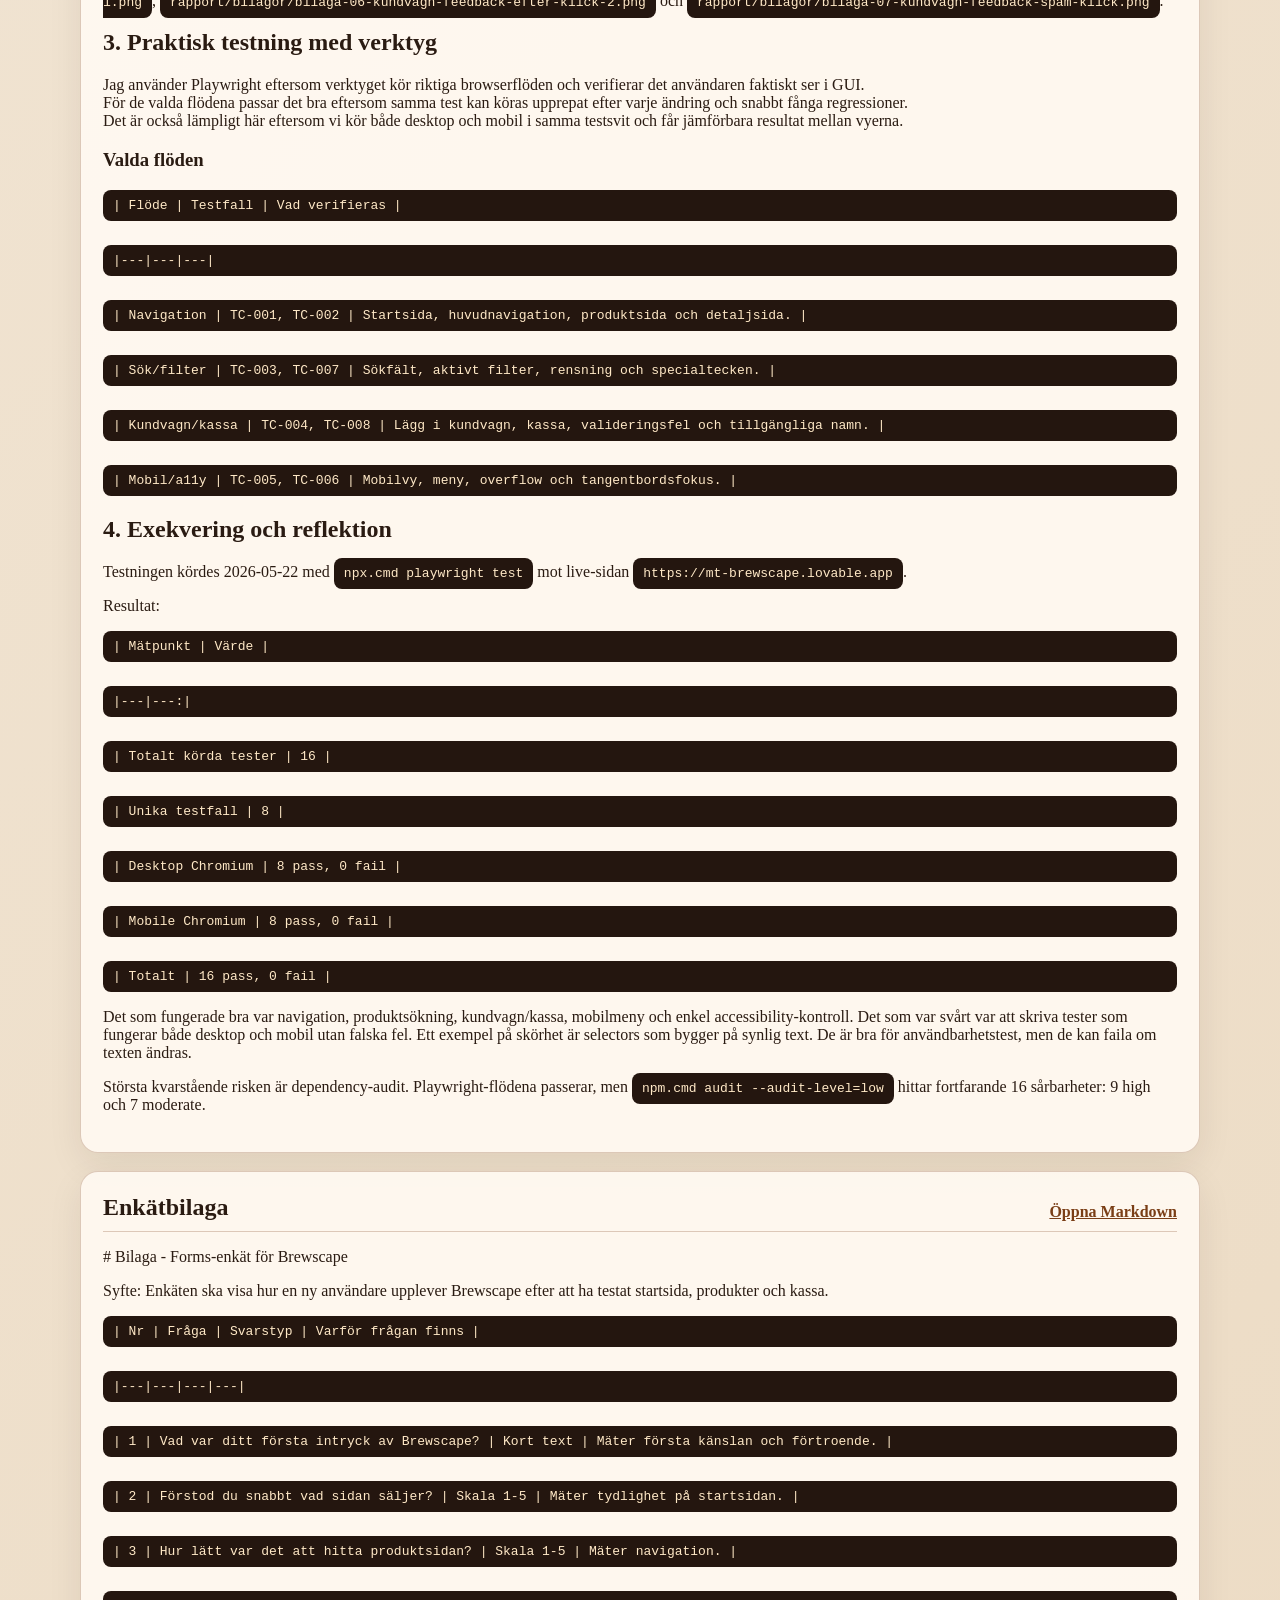
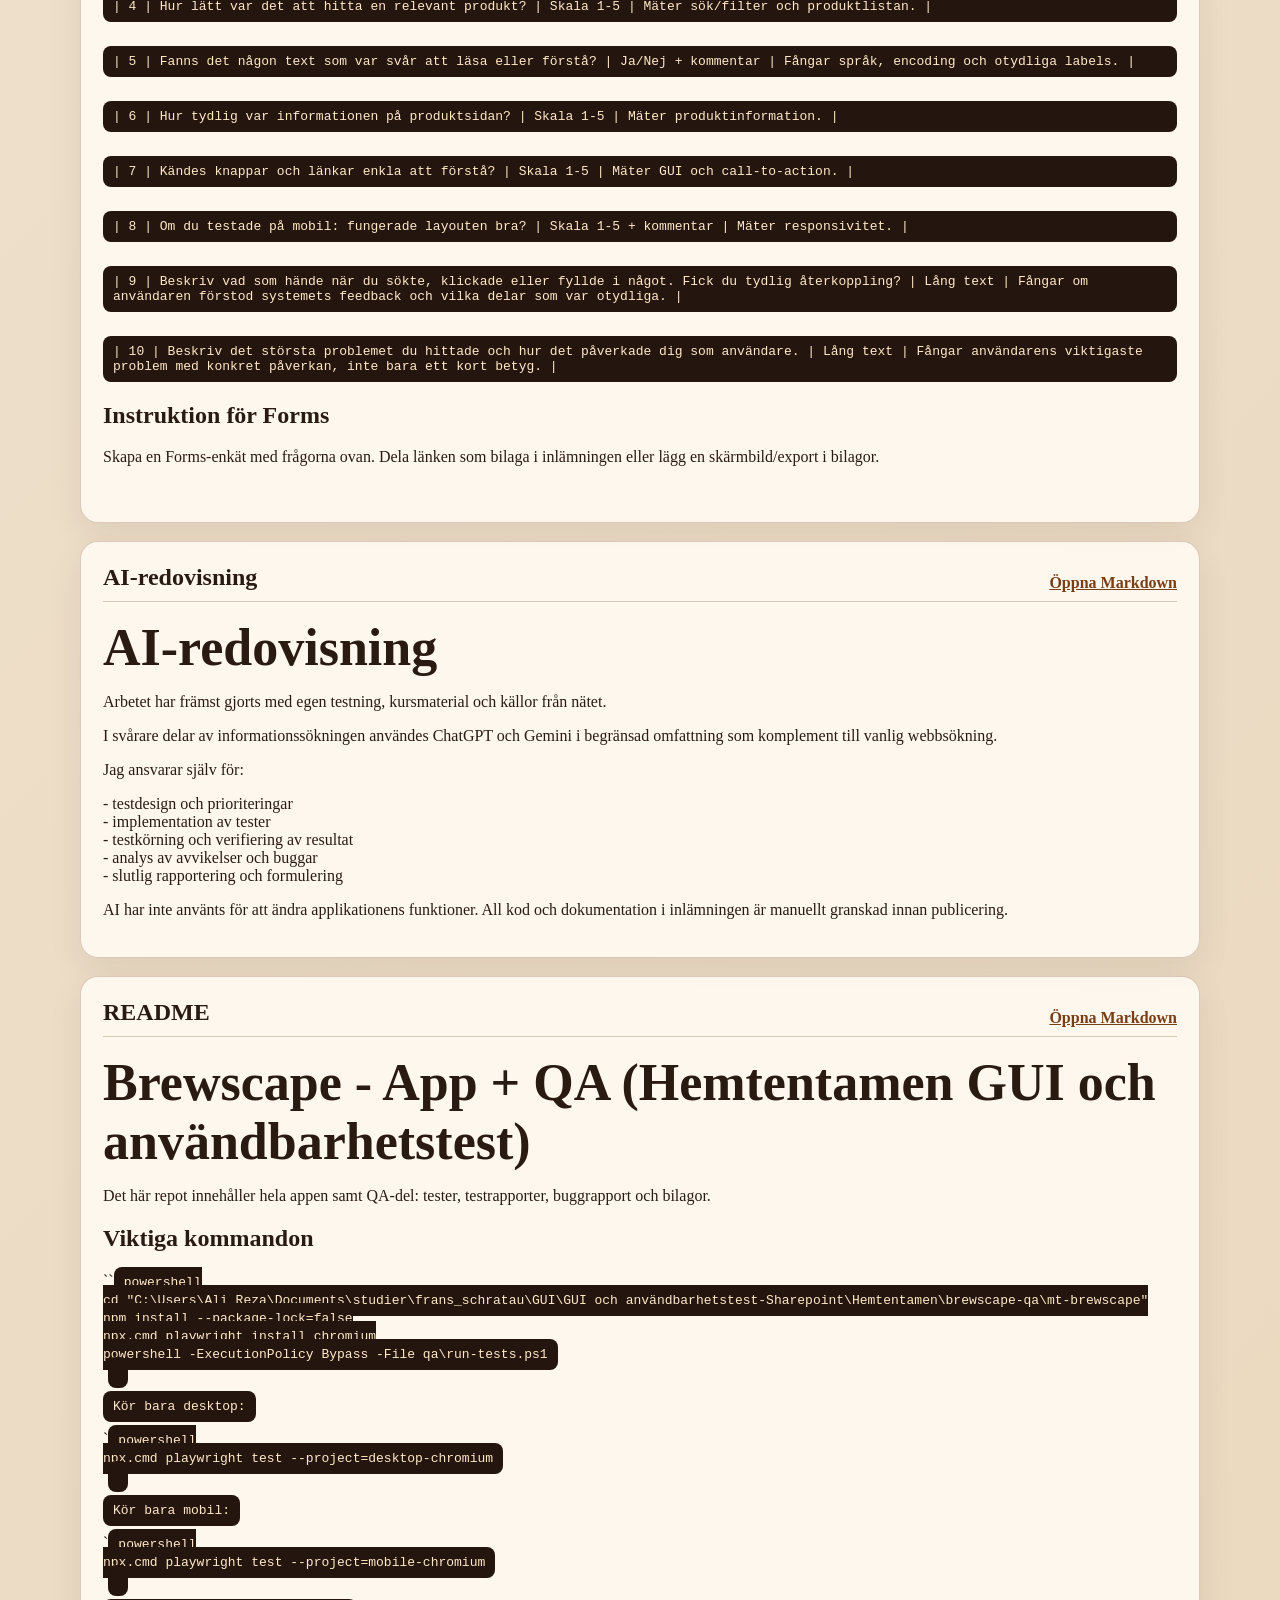
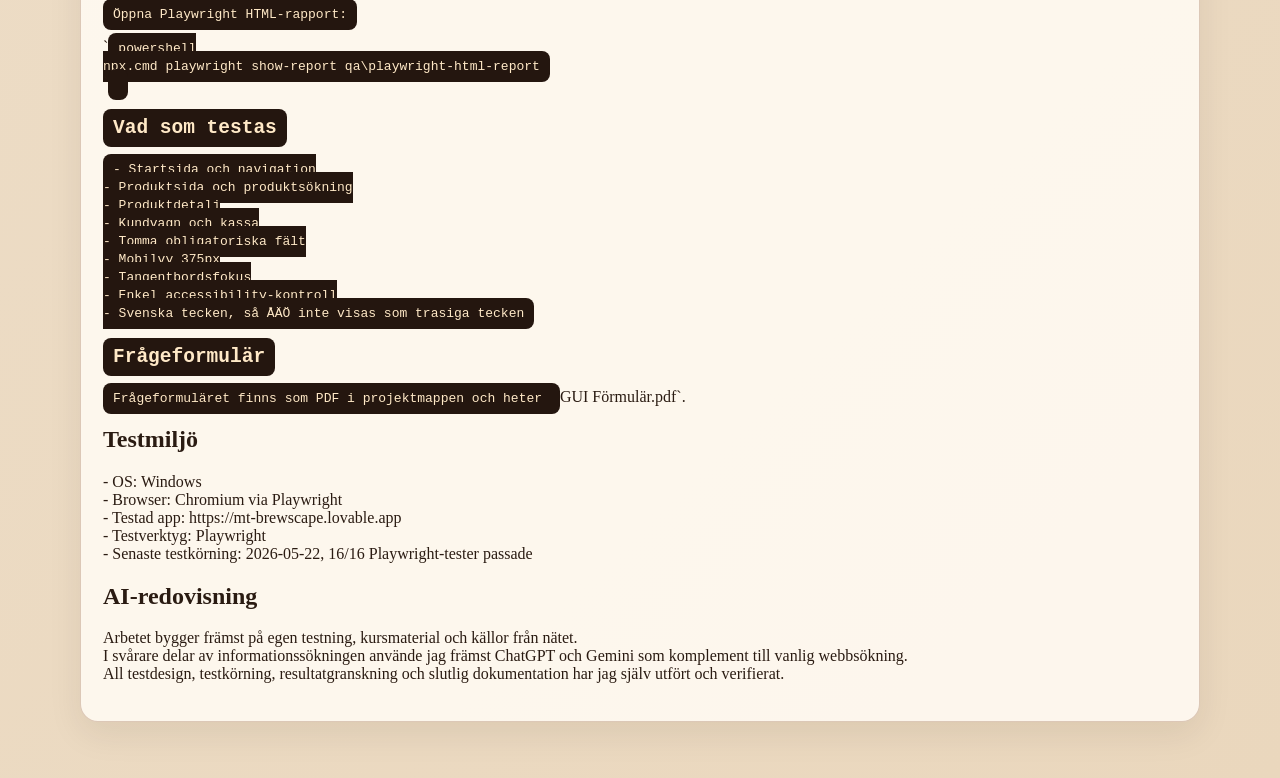
==== commit 94a7d7f0: "Del 2: lägg till success-feedback-observation och bilagor (GIF + PNG)" ====
--- a/qa/index.html
+++ b/qa/index.html
@@ -36,7 +36,7 @@
   <main><section><div class="section-head"><h2>Testresultat</h2><a href="../qa/testresultat.md">Öppna Markdown</a></div><p>﻿# Testresultat - Brewscape</p><p>Datum: 2026-05-22  <br>Miljö: Windows, Chromium via Playwright  <br>Version/build: Live-sida <code>https://mt-brewscape.lovable.app</code> och klonat repo <code>mt-brewscape</code>  <br>Testkommando: <code>npx.cmd playwright test</code>  <br>Status: Godkänd Playwright-körning. Säkerhetsaudit har high-risk findings som måste dokumenteras.</p><p><h2>Detaljerade testresultat</h2></p><p><pre class="table">| Test Case ID | Titel | Status | Faktiskt resultat | Expected vs Actual | Bug ID | Kommentar |</pre><br><pre class="table">|---|---|---|---|---|---|---|</pre><br><pre class="table">| TC-001 | Startsidan laddas utan crash | Pass | Startsidan laddades på desktop och mobil. Main-content och navigation/meny syntes. | Expected: sidan laddar och visar navigation. Actual: pass. | - | 2/2 pass. |</pre><br><pre class="table">| TC-002 | Navigation till produkter och detaljsida | Pass | Produktsidan och första produkts detaljsida kunde öppnas. | Expected: användaren kan nå produkt och detaljsida. Actual: pass. | - | Mobiltest öppnar mobilmeny först. |</pre><br><pre class="table">| TC-003 | Sök/filter ger återkoppling | Pass | Sökning på <code>kvarn</code> visade aktivt filter och gick att rensa. | Expected: sökning visar resultat eller tomt läge. Actual: pass. | - | 2/2 pass. |</pre><br><pre class="table">| TC-004 | Kundvagn och kassa visar valideringsfel | Pass | Tom submit visade fel för namn, e-post och kortnummer. | Expected: tomma fält ger tydliga fel. Actual: pass. | - | 2/2 pass. |</pre><br><pre class="table">| TC-005 | Mobilvy saknar horisontell overflow | Pass | 375px viewport hade ingen horisontell overflow och mobilmeny öppnades. | Expected: mobilvy fungerar utan sidscroll. Actual: pass. | - | 2/2 pass. |</pre><br><pre class="table">| TC-006 | Tangentbord når viktiga länkar | Pass | Fokus syntes och nådde viktig navigation/länk inom 8 Tab-tryck. | Expected: fokus syns och når viktig navigation. Actual: pass. | - | 2/2 pass. |</pre><br><pre class="table">| TC-007 | Specialtecken i sökfält kraschar inte appen | Pass | Sökning med script-tag, emoji och SQL-liknande text kraschade inte appen. | Expected: appen är stabil. Actual: pass. | - | 2/2 pass. |</pre><br><pre class="table">| TC-008 | Synliga kontroller har tillgängliga namn | Pass | Inga synliga kontroller utan tillgängligt namn hittades i kassaflödet. | Expected: inputs/knappar har namn. Actual: pass. | - | 2/2 pass. |</pre></p><p><h2>Sammanfattning</h2></p><p><pre class="table">| Mätpunkt | Värde |</pre><br><pre class="table">|---|---:|</pre><br><pre class="table">| Totalt antal körda tester | 16 |</pre><br><pre class="table">| Unika testfall | 8 |</pre><br><pre class="table">| Browser-projekt | desktop-chromium, mobile-chromium |</pre><br><pre class="table">| Pass | 16 |</pre><br><pre class="table">| Fail | 0 |</pre><br><pre class="table">| Blocked | 0 |</pre><br><pre class="table">| Ej körda | 0 |</pre><br><pre class="table">| Pass rate | 100% |</pre><br><pre class="table">| Fail rate | 0% |</pre></p><p><h2>Identifierade problem</h2></p><p>- SEC-001: <code>npm.cmd audit --audit-level=low</code> hittade 16 vulnerabilities: 9 high och 7 moderate.<br>- OBS-001: Klonad källkod innehåller flera mojibake-strängar, men live-sidan som testades visade inte detta i Playwright-körningen.</p><p><h2>Körningsnotering</h2></p><p>Första försök med <code>npx playwright test</code> stoppades av PowerShell execution policy. Rätt kommando på Windows är <code>npx.cmd playwright test</code>.<br></p></section>
 <section><div class="section-head"><h2>Buggrapport</h2><a href="../qa/buggrapport.md">Öppna Markdown</a></div><p>﻿# Buggrapport - Brewscape</p><p><h2>SEC-001 - Dependency audit visar high-risk vulnerabilities</h2></p><p>Severity: High  <br>Priority: High  <br>Status: Open</p><p><h3>Steg för att återskapa</h3></p><p>1. Öppna projektmappen.<br>2. Kör <code>npm.cmd install --package-lock=false</code> om dependencies saknas.<br>3. Kör <code>npm.cmd audit --audit-level=low</code>.</p><p><h3>Expected behavior</h3></p><p>Projektet ska inte ha kända high-risk vulnerabilities i dependencies.</p><p><h3>Actual behavior</h3></p><p><code>npm.cmd audit --audit-level=low</code> rapporterade 16 vulnerabilities 2026-05-22:</p><p>- 9 high<br>- 7 moderate</p><p>Exempel från audit:</p><p>- <code>react-router-dom</code> / <code>@remix-run/router</code>: XSS via open redirects.<br>- <code>esbuild</code> / <code>vite</code>: dev-server kan exponera svar till andra webbplatser.<br>- <code>flatted</code>: DoS och prototype pollution.<br>- <code>glob</code>: command injection via CLI-flagga.<br>- <code>ajv</code>, <code>js-yaml</code>, <code>yaml</code>: ReDoS/prototype pollution/stack overflow-risker.<br>- <code>lodash</code>: prototype pollution och code injection-risker.<br>- <code>rollup</code>: arbitrary file write via path traversal.<br>- <code>picomatch</code>, <code>minimatch</code>, <code>brace-expansion</code>: ReDoS-risker.<br>- <code>postcss</code>: XSS-risk i CSS stringify output.</p><p><h3>Påverkan</h3></p><p>Detta är en säkerhetsrisk i dependency-kedjan. Risknivån beror på om sårbara paket används i produktion eller bara dev/build, men high findings ska inte ignoreras.</p><p><h3>Logs/errors</h3></p><p>Audit-kommandot returnerade exit code 1 och listade 16 vulnerabilities.</p><p><h3>Möjlig root cause</h3></p><p>Dependencies är inte uppdaterade och <code>package.json</code> och <code>package-lock.json</code> är inte i sync.</p><p>---</p><p><h2>OBS-001 - Klonad källkod innehåller trasiga svenska tecken</h2></p><p>Severity: Medium  <br>Priority: Medium  <br>Status: Observation</p><p><h3>Steg för att återskapa</h3></p><p>1. Öppna källkod i det klonade repot.<br>2. Kontrollera filer som <code>Products.tsx</code>, <code>ProductCard.tsx</code>, <code>Layout.tsx</code> och <code>Checkout.tsx</code>.<br>3. Sök efter <code>Ã</code>, <code>Â</code> eller <code>â</code>.</p><p><h3>Expected behavior</h3></p><p>Källkod och UI-text ska innehålla korrekta svenska tecken: ÅÄÖ.</p><p><h3>Actual behavior</h3></p><p>Källkoden innehåller strängar som <code>SÃ¶k</code>, <code>LÃ¤gg</code>, <code>Ã–nskelista</code> och liknande.</p><p><h3>Påverkan</h3></p><p>Om dessa strängar når UI:t blir texten svår att läsa och sidan ser trasig ut. I senaste Playwright-körningen mot live-sidan hittades inte detta i synlig body-text.</p><p><h3>Logs/errors</h3></p><p>Statisk granskning med <code>rg</code>/filinspektion visar mojibake i flera React-filer.</p><p><h3>Möjlig root cause</h3></p><p>Fel teckenkodning vid sparning eller import av svenska texter.</p><p>---</p><p><h2>OBS-002 - Kassa visar många valideringsfel samtidigt</h2></p><p>Severity: Low  <br>Priority: Medium  <br>Status: Observation</p><p><h3>Steg för att återskapa</h3></p><p>1. Lägg en produkt i kundvagnen.<br>2. Gå till kassan.<br>3. Klicka på <code>Lägg beställning (demo)</code> utan att fylla i fält.</p><p><h3>Expected behavior</h3></p><p>Fel ska vara tydliga och kopplade till rätt fält.</p><p><h3>Actual behavior</h3></p><p>Flera fel visas samtidigt. Playwright verifierade att felen finns och är synliga.</p><p><h3>Påverkan</h3></p><p>En ovan användare kan behöva läsa många fel på en gång.</p><p><h3>Möjlig root cause</h3></p><p>Formuläret validerar alla fält samtidigt. <br></p></section>
-<section><div class="section-head"><h2>Rapport</h2><a href="../rapport/hemtentamen-rapport.md">Öppna Markdown</a></div><p>﻿# Hemtentamen rapport - Brewscape GUI och användbarhetstest</p><p>QA ansvarig: Ali Reza Hezareh  <br>Datum: 2026-05-22  <br>Status: Playwright-tester godkända. Säkerhetsaudit har kvarstående fynd.</p><p><h2>1. Användare och testdesign</h2></p><p>Jag testar Brewscape som en ny användare som vill köpa kaffeutrustning online. Användaren vill snabbt förstå vad sidan säljer, hitta produkter, jämföra val och gå vidare till kundvagn/kassa utan att fastna.</p><p><h3>Användaruppgifter</h3></p><p>1. Hitta en produkt via navigationen och öppna en relevant produktsida.<br>2. Använd sök/filter eller annan GUI-interaktion och kontrollera att sidan ger tydlig återkoppling.</p><p><h3>Vad jag testar manuellt</h3></p><p>- Om sidan känns tydlig för en ny användare.<br>- Om svenska texter visas korrekt med ÅÄÖ.<br>- Om navigation och knappar är begripliga.<br>- Om mobilvyn fungerar utan trasig layout.<br>- Om fokus syns vid tangentbordsnavigation.<br>- Om dependencies har kända säkerhetsrisker.</p><p><h3>Vad jag testar med Playwright</h3></p><p>- Startsidan laddas.<br>- Navigation till produkter och detaljsida fungerar.<br>- Sökning ger synlig återkoppling.<br>- Kundvagn och kassa visar valideringsfel.<br>- Mobilvy saknar horisontell overflow.<br>- Tangentbord når viktiga länkar.<br>- Specialtecken i sökfält kraschar inte appen.<br>- Synliga kontroller har tillgängliga namn.</p><p><h3>Prioritering och risknivå</h3></p><p><pre class="table">| Område | Metod | Risknivå | Motivering |</pre><br><pre class="table">|---|---|---|---|</pre><br><pre class="table">| Köpflöde (produkt -&gt; kundvagn -&gt; kassa) | Playwright + manuell kontroll | Hög | Direkt påverkan på om användaren kan slutföra ett köp. |</pre><br><pre class="table">| Navigation och länkar | Playwright | Hög | Brutna flöden stoppar användarens väg till rätt sida. |</pre><br><pre class="table">| Validering i formulär | Playwright + manuell kontroll | Hög | Fel validering kan ge fel data och blockerade beställningar. |</pre><br><pre class="table">| Mobil layout och meny | Playwright + manuell kontroll | Medel | Vanligt användarscenario, risk för dålig användbarhet på små skärmar. |</pre><br><pre class="table">| Textkvalitet och tydlighet (ÅÄÖ, labels, begriplighet) | Manuell kontroll | Medel | Påverkar förtroende och förståelse, svårare att bedöma helt automatiskt. |</pre><br><pre class="table">| Tangentbordsfokus och a11y-basnivå | Playwright + manuell kontroll | Medel | Viktigt för tillgänglighet och lagkravsnära beteende. |</pre><br><pre class="table">| Dependency-sårbarheter | Audit + manuell analys | Hög | Säkerhetsrisker kan påverka både drift och förtroende. |</pre></p><p><h2>2. Iakttagelser från gränssnittstestning</h2></p><p><h3>OBS-001 (Medium) - Kontaktknapp med svag synlighet</h3></p><p>**Observation:** Knappen <code>Kontakta oss</code> i hero-sektionen har så låg kontrast i normal-läge att texten i praktiken ser osynlig ut tills användaren hovrar med musen.  <br>**Påverkan:** Användaren kan missa att det är en klickbar CTA och tappar ett tydligt nästa steg, särskilt på mobil där hover inte finns.  <br>**Förbättring:** Höj kontrasten i default-läget och använd samma visuella tydlighet som primärknappen, inklusive tydlig textfärg och synlig knappkant.</p><p><h3>OBS-002 (Low) - Många felmeddelanden samtidigt i kassan</h3></p><p>**Observation:** Vid tom submit i kassan visas flera valideringsfel samtidigt utan tydlig prioritering av första fel att lösa.  <br>**Påverkan:** En ny användare kan känna att formuläret är rörigt och osäkert på vilket fält som ska rättas först.  <br>**Förbättring:** Sätt fokus på första felaktiga fältet och visa en tydlig sammanfattning högst upp som guidar användaren steg för steg.</p><p><h3>OBS-003 (Medium) - Otydlig ikonbaserad toppnavigation</h3></p><p>**Observation:** Toppnavigeringen använder flera ikoner utan synlig textetikett, vilket gör funktionerna mindre självförklarande vid snabb skanning.  <br>**Påverkan:** Användaren kan behöva testa sig fram för att förstå ikonernas betydelse, vilket ökar friktionen i viktiga flöden som konto och kundvagn.  <br>**Förbättring:** Lägg till synliga etiketter eller tydligare tooltip/fokusnamn för ikonknappar, särskilt för konto, inloggning och kundvagn.</p><p><h3>OBS-004 (Low) - Risk för inkonsekvent textkvalitet i UI</h3></p><p>**Observation:** Källkoden innehåller mojibake-strängar som <code>SÃ¶k</code> och <code>LÃ¤gg</code>, vilket visar risk för att svenska tecken kan bli fel i gränssnittet.  <br>**Påverkan:** Om detta visas i produktion upplevs sidan som oprofessionell och svårare att läsa.  <br>**Förbättring:** Säkerställ UTF-8 i hela textkedjan (källfiler, build och rendering) och lägg till en automatisk kontroll som stoppar trasiga tecken i CI.</p><p><h2>3. Praktisk testning med verktyg</h2></p><p>Jag använder Playwright eftersom verktyget kör riktiga browserflöden och verifierar det användaren faktiskt ser i GUI.<br>För de valda flödena passar det bra eftersom samma test kan köras upprepat efter varje ändring och snabbt fånga regressioner.<br>Det är också lämpligt här eftersom vi kör både desktop och mobil i samma testsvit och får jämförbara resultat mellan vyerna.</p><p><h3>Valda flöden</h3></p><p><pre class="table">| Flöde | Testfall | Vad verifieras |</pre><br><pre class="table">|---|---|---|</pre><br><pre class="table">| Navigation | TC-001, TC-002 | Startsida, huvudnavigation, produktsida och detaljsida. |</pre><br><pre class="table">| Sök/filter | TC-003, TC-007 | Sökfält, aktivt filter, rensning och specialtecken. |</pre><br><pre class="table">| Kundvagn/kassa | TC-004, TC-008 | Lägg i kundvagn, kassa, valideringsfel och tillgängliga namn. |</pre><br><pre class="table">| Mobil/a11y | TC-005, TC-006 | Mobilvy, meny, overflow och tangentbordsfokus. |</pre></p><p><h2>4. Exekvering och reflektion</h2></p><p>Testningen kördes 2026-05-22 med <code>npx.cmd playwright test</code> mot live-sidan <code>https://mt-brewscape.lovable.app</code>.</p><p>Resultat:</p><p><pre class="table">| Mätpunkt | Värde |</pre><br><pre class="table">|---|---:|</pre><br><pre class="table">| Totalt körda tester | 16 |</pre><br><pre class="table">| Unika testfall | 8 |</pre><br><pre class="table">| Desktop Chromium | 8 pass, 0 fail |</pre><br><pre class="table">| Mobile Chromium | 8 pass, 0 fail |</pre><br><pre class="table">| Totalt | 16 pass, 0 fail |</pre></p><p>Det som fungerade bra var navigation, produktsökning, kundvagn/kassa, mobilmeny och enkel accessibility-kontroll. Det som var svårt var att skriva tester som fungerar både desktop och mobil utan falska fel. Ett exempel på skörhet är selectors som bygger på synlig text. De är bra för användbarhetstest, men de kan faila om texten ändras.</p><p>Största kvarstående risken är dependency-audit. Playwright-flödena passerar, men <code>npm.cmd audit --audit-level=low</code> hittar fortfarande 16 sårbarheter: 9 high och 7 moderate.<br></p></section>
+<section><div class="section-head"><h2>Rapport</h2><a href="../rapport/hemtentamen-rapport.md">Öppna Markdown</a></div><p>﻿# Hemtentamen rapport - Brewscape GUI och användbarhetstest</p><p>QA ansvarig: Ali Reza Hezareh  <br>Datum: 2026-05-22  <br>Status: Playwright-tester godkända. Säkerhetsaudit har kvarstående fynd.</p><p><h2>1. Användare och testdesign</h2></p><p>Jag testar Brewscape som en ny användare som vill köpa kaffeutrustning online. Användaren vill snabbt förstå vad sidan säljer, hitta produkter, jämföra val och gå vidare till kundvagn/kassa utan att fastna.</p><p><h3>Användaruppgifter</h3></p><p>1. Hitta en produkt via navigationen och öppna en relevant produktsida.<br>2. Använd sök/filter eller annan GUI-interaktion och kontrollera att sidan ger tydlig återkoppling.</p><p><h3>Vad jag testar manuellt</h3></p><p>- Om sidan känns tydlig för en ny användare.<br>- Om svenska texter visas korrekt med ÅÄÖ.<br>- Om navigation och knappar är begripliga.<br>- Om mobilvyn fungerar utan trasig layout.<br>- Om fokus syns vid tangentbordsnavigation.<br>- Om dependencies har kända säkerhetsrisker.</p><p><h3>Vad jag testar med Playwright</h3></p><p>- Startsidan laddas.<br>- Navigation till produkter och detaljsida fungerar.<br>- Sökning ger synlig återkoppling.<br>- Kundvagn och kassa visar valideringsfel.<br>- Mobilvy saknar horisontell overflow.<br>- Tangentbord når viktiga länkar.<br>- Specialtecken i sökfält kraschar inte appen.<br>- Synliga kontroller har tillgängliga namn.</p><p><h3>Prioritering och risknivå</h3></p><p><pre class="table">| Område | Metod | Risknivå | Motivering |</pre><br><pre class="table">|---|---|---|---|</pre><br><pre class="table">| Köpflöde (produkt -&gt; kundvagn -&gt; kassa) | Playwright + manuell kontroll | Hög | Direkt påverkan på om användaren kan slutföra ett köp. |</pre><br><pre class="table">| Navigation och länkar | Playwright | Hög | Brutna flöden stoppar användarens väg till rätt sida. |</pre><br><pre class="table">| Validering i formulär | Playwright + manuell kontroll | Hög | Fel validering kan ge fel data och blockerade beställningar. |</pre><br><pre class="table">| Mobil layout och meny | Playwright + manuell kontroll | Medel | Vanligt användarscenario, risk för dålig användbarhet på små skärmar. |</pre><br><pre class="table">| Textkvalitet och tydlighet (ÅÄÖ, labels, begriplighet) | Manuell kontroll | Medel | Påverkar förtroende och förståelse, svårare att bedöma helt automatiskt. |</pre><br><pre class="table">| Tangentbordsfokus och a11y-basnivå | Playwright + manuell kontroll | Medel | Viktigt för tillgänglighet och lagkravsnära beteende. |</pre><br><pre class="table">| Dependency-sårbarheter | Audit + manuell analys | Hög | Säkerhetsrisker kan påverka både drift och förtroende. |</pre></p><p><h2>2. Iakttagelser från gränssnittstestning</h2></p><p><h3>OBS-001 (Medium) - Kontaktknapp med svag synlighet</h3></p><p>**Observation:** Knappen <code>Kontakta oss</code> i hero-sektionen har så låg kontrast i normal-läge att texten i praktiken ser osynlig ut tills användaren hovrar med musen.  <br>**Påverkan:** Användaren kan missa att det är en klickbar CTA och tappar ett tydligt nästa steg, särskilt på mobil där hover inte finns.  <br>**Förbättring:** Höj kontrasten i default-läget och använd samma visuella tydlighet som primärknappen, inklusive tydlig textfärg och synlig knappkant.<br>**Bilaga:** Se <code>rapport/bilagor/bilaga-01-kontakta-oss-synlighet.gif</code>.</p><p><h3>OBS-002 (Low) - Många felmeddelanden samtidigt i kassan</h3></p><p>**Observation:** Vid tom submit i kassan visas flera valideringsfel samtidigt utan tydlig prioritering av första fel att lösa.  <br>**Påverkan:** En ny användare kan känna att formuläret är rörigt och osäkert på vilket fält som ska rättas först.  <br>**Förbättring:** Sätt fokus på första felaktiga fältet och visa en tydlig sammanfattning högst upp som guidar användaren steg för steg.</p><p><h3>OBS-003 (Medium) - Otydlig ikonbaserad toppnavigation</h3></p><p>**Observation:** Toppnavigeringen använder flera ikoner utan synlig textetikett, vilket gör funktionerna mindre självförklarande vid snabb skanning.  <br>**Påverkan:** Användaren kan behöva testa sig fram för att förstå ikonernas betydelse, vilket ökar friktionen i viktiga flöden som konto och kundvagn.  <br>**Förbättring:** Lägg till synliga etiketter eller tydligare tooltip/fokusnamn för ikonknappar, särskilt för konto, inloggning och kundvagn.</p><p><h3>OBS-004 (Medium) - Otydlig success feedback i kundvagnsflöde</h3></p><p>**Observation:** Vid <code>Lägg i kundvagn</code> syns uppdatering i kundvagnsbadge, men återkopplingen är svag när användaren klickar flera gånger snabbt och det blir inte tydligt om varje klick registrerats som förväntat.  <br>**Påverkan:** Användaren kan bli osäker på om produkten lagts till korrekt och riskerar att klicka igen i onödan, vilket kan ge fler artiklar än tänkt i kundvagnen.  <br>**Förbättring:** Visa tydligare och konsekvent success feedback efter varje klick, till exempel en mer framträdande toast med produktnamn och aktuellt antal i kundvagnen samt kort spärr mot dubbelsnabba klick.<br>**Bilaga:** Se <code>rapport/bilagor/bilaga-04-kundvagn-feedback-fore-klick.png</code>, <code>rapport/bilagor/bilaga-05-kundvagn-feedback-efter-klick-1.png</code>, <code>rapport/bilagor/bilaga-06-kundvagn-feedback-efter-klick-2.png</code> och <code>rapport/bilagor/bilaga-07-kundvagn-feedback-spam-klick.png</code>.</p><p><h2>3. Praktisk testning med verktyg</h2></p><p>Jag använder Playwright eftersom verktyget kör riktiga browserflöden och verifierar det användaren faktiskt ser i GUI.<br>För de valda flödena passar det bra eftersom samma test kan köras upprepat efter varje ändring och snabbt fånga regressioner.<br>Det är också lämpligt här eftersom vi kör både desktop och mobil i samma testsvit och får jämförbara resultat mellan vyerna.</p><p><h3>Valda flöden</h3></p><p><pre class="table">| Flöde | Testfall | Vad verifieras |</pre><br><pre class="table">|---|---|---|</pre><br><pre class="table">| Navigation | TC-001, TC-002 | Startsida, huvudnavigation, produktsida och detaljsida. |</pre><br><pre class="table">| Sök/filter | TC-003, TC-007 | Sökfält, aktivt filter, rensning och specialtecken. |</pre><br><pre class="table">| Kundvagn/kassa | TC-004, TC-008 | Lägg i kundvagn, kassa, valideringsfel och tillgängliga namn. |</pre><br><pre class="table">| Mobil/a11y | TC-005, TC-006 | Mobilvy, meny, overflow och tangentbordsfokus. |</pre></p><p><h2>4. Exekvering och reflektion</h2></p><p>Testningen kördes 2026-05-22 med <code>npx.cmd playwright test</code> mot live-sidan <code>https://mt-brewscape.lovable.app</code>.</p><p>Resultat:</p><p><pre class="table">| Mätpunkt | Värde |</pre><br><pre class="table">|---|---:|</pre><br><pre class="table">| Totalt körda tester | 16 |</pre><br><pre class="table">| Unika testfall | 8 |</pre><br><pre class="table">| Desktop Chromium | 8 pass, 0 fail |</pre><br><pre class="table">| Mobile Chromium | 8 pass, 0 fail |</pre><br><pre class="table">| Totalt | 16 pass, 0 fail |</pre></p><p>Det som fungerade bra var navigation, produktsökning, kundvagn/kassa, mobilmeny och enkel accessibility-kontroll. Det som var svårt var att skriva tester som fungerar både desktop och mobil utan falska fel. Ett exempel på skörhet är selectors som bygger på synlig text. De är bra för användbarhetstest, men de kan faila om texten ändras.</p><p>Största kvarstående risken är dependency-audit. Playwright-flödena passerar, men <code>npm.cmd audit --audit-level=low</code> hittar fortfarande 16 sårbarheter: 9 high och 7 moderate.<br></p></section>
 <section><div class="section-head"><h2>Enkätbilaga</h2><a href="../rapport/bilaga-enkät.md">Öppna Markdown</a></div><p>﻿# Bilaga - Forms-enkät för Brewscape</p><p>Syfte: Enkäten ska visa hur en ny användare upplever Brewscape efter att ha testat startsida, produkter och kassa.</p><p><pre class="table">| Nr | Fråga | Svarstyp | Varför frågan finns |</pre><br><pre class="table">|---|---|---|---|</pre><br><pre class="table">| 1 | Vad var ditt första intryck av Brewscape? | Kort text | Mäter första känslan och förtroende. |</pre><br><pre class="table">| 2 | Förstod du snabbt vad sidan säljer? | Skala 1-5 | Mäter tydlighet på startsidan. |</pre><br><pre class="table">| 3 | Hur lätt var det att hitta produktsidan? | Skala 1-5 | Mäter navigation. |</pre><br><pre class="table">| 4 | Hur lätt var det att hitta en relevant produkt? | Skala 1-5 | Mäter sök/filter och produktlistan. |</pre><br><pre class="table">| 5 | Fanns det någon text som var svår att läsa eller förstå? | Ja/Nej + kommentar | Fångar språk, encoding och otydliga labels. |</pre><br><pre class="table">| 6 | Hur tydlig var informationen på produktsidan? | Skala 1-5 | Mäter produktinformation. |</pre><br><pre class="table">| 7 | Kändes knappar och länkar enkla att förstå? | Skala 1-5 | Mäter GUI och call-to-action. |</pre><br><pre class="table">| 8 | Om du testade på mobil: fungerade layouten bra? | Skala 1-5 + kommentar | Mäter responsivitet. |</pre><br><pre class="table">| 9 | Beskriv vad som hände när du sökte, klickade eller fyllde i något. Fick du tydlig återkoppling? | Lång text | Fångar om användaren förstod systemets feedback och vilka delar som var otydliga. |</pre><br><pre class="table">| 10 | Beskriv det största problemet du hittade och hur det påverkade dig som användare. | Lång text | Fångar användarens viktigaste problem med konkret påverkan, inte bara ett kort betyg. |</pre></p><p><h2>Instruktion för Forms</h2></p><p>Skapa en Forms-enkät med frågorna ovan. Dela länken som bilaga i inlämningen eller lägg en skärmbild/export i bilagor. <br> <br></p></section>
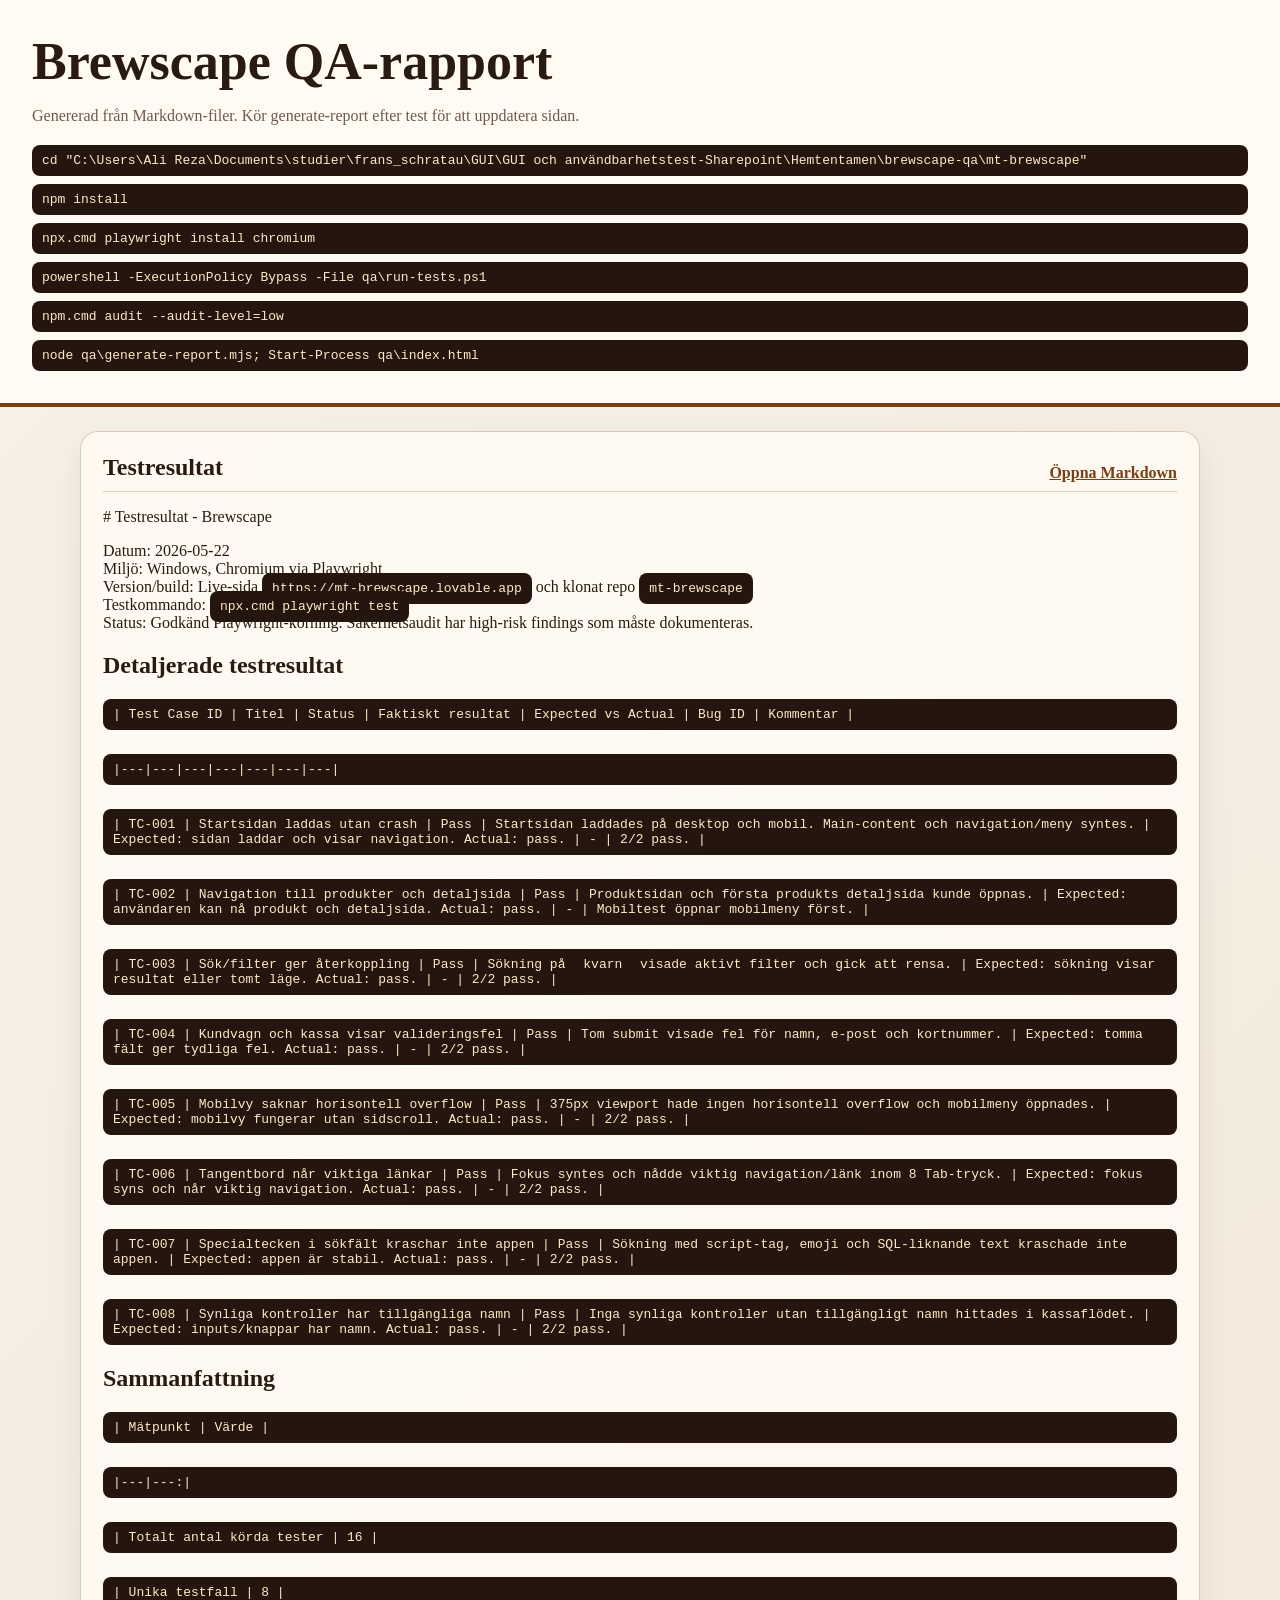
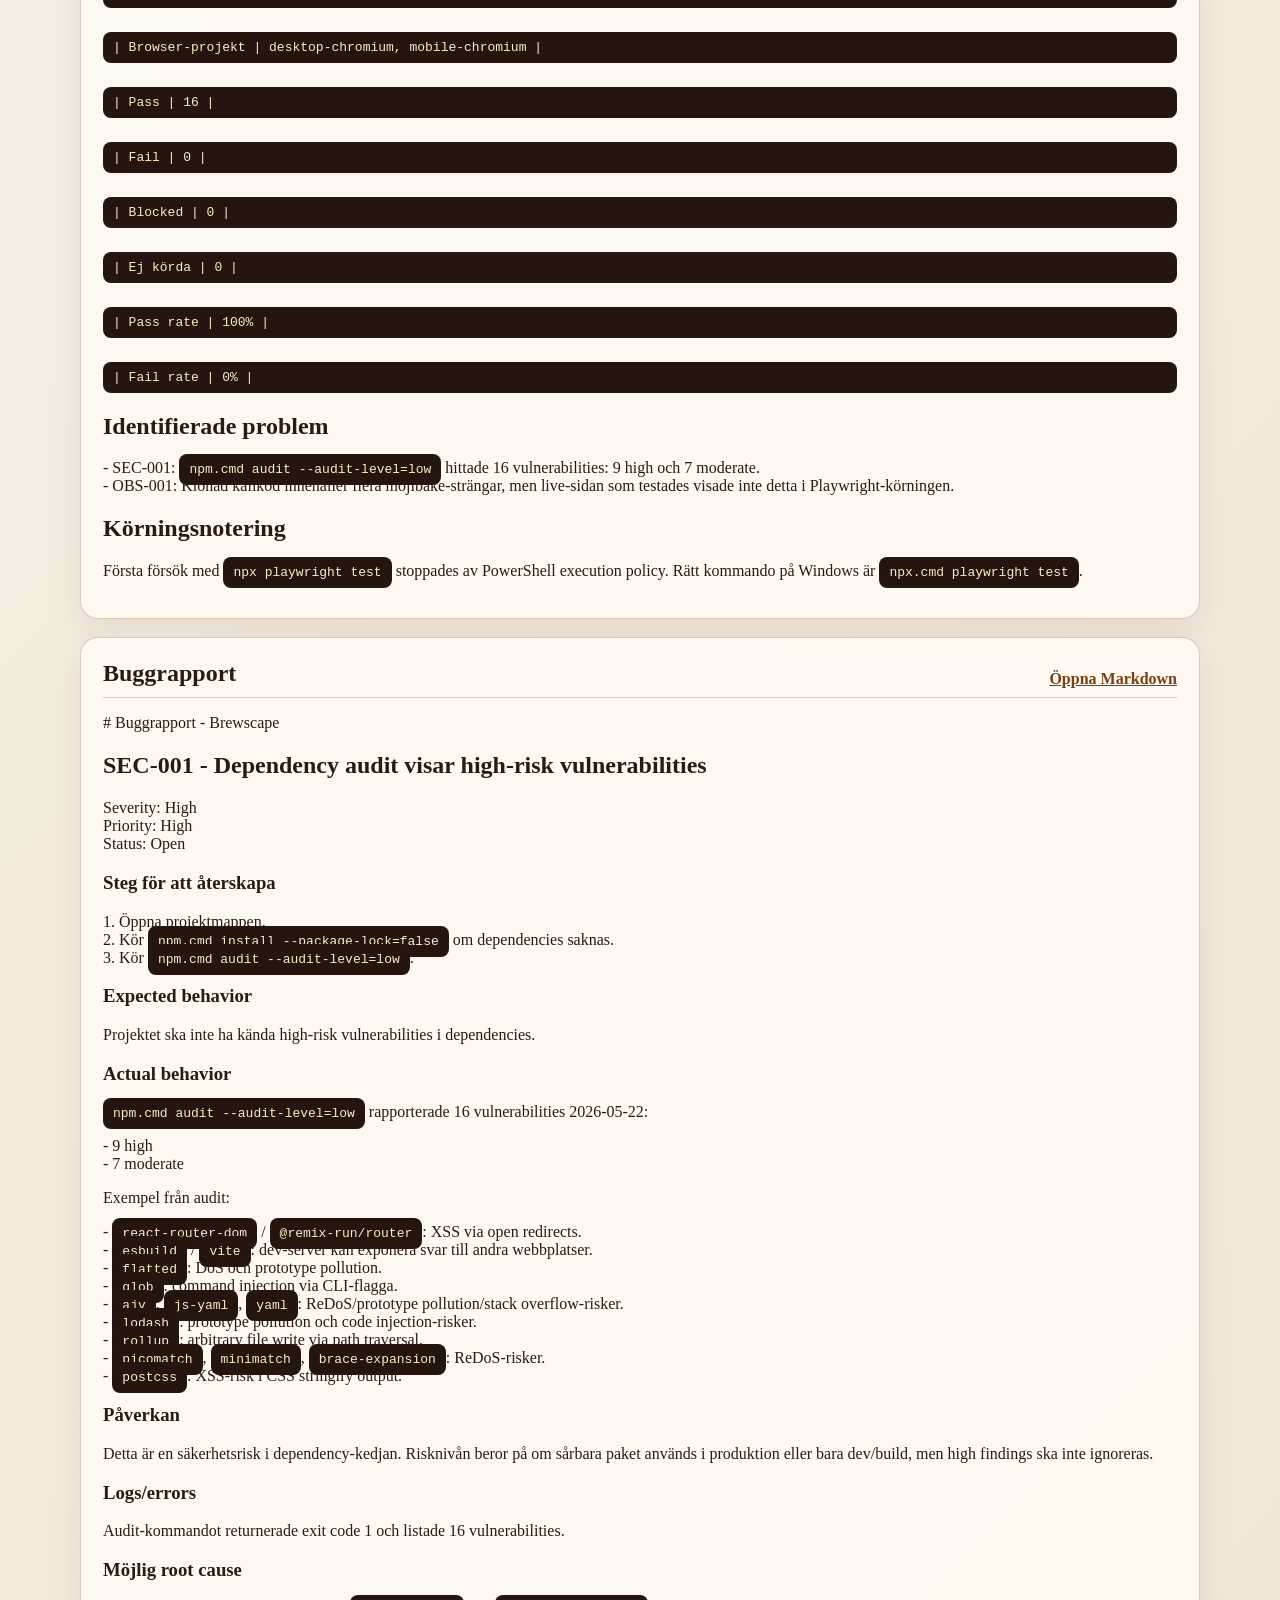
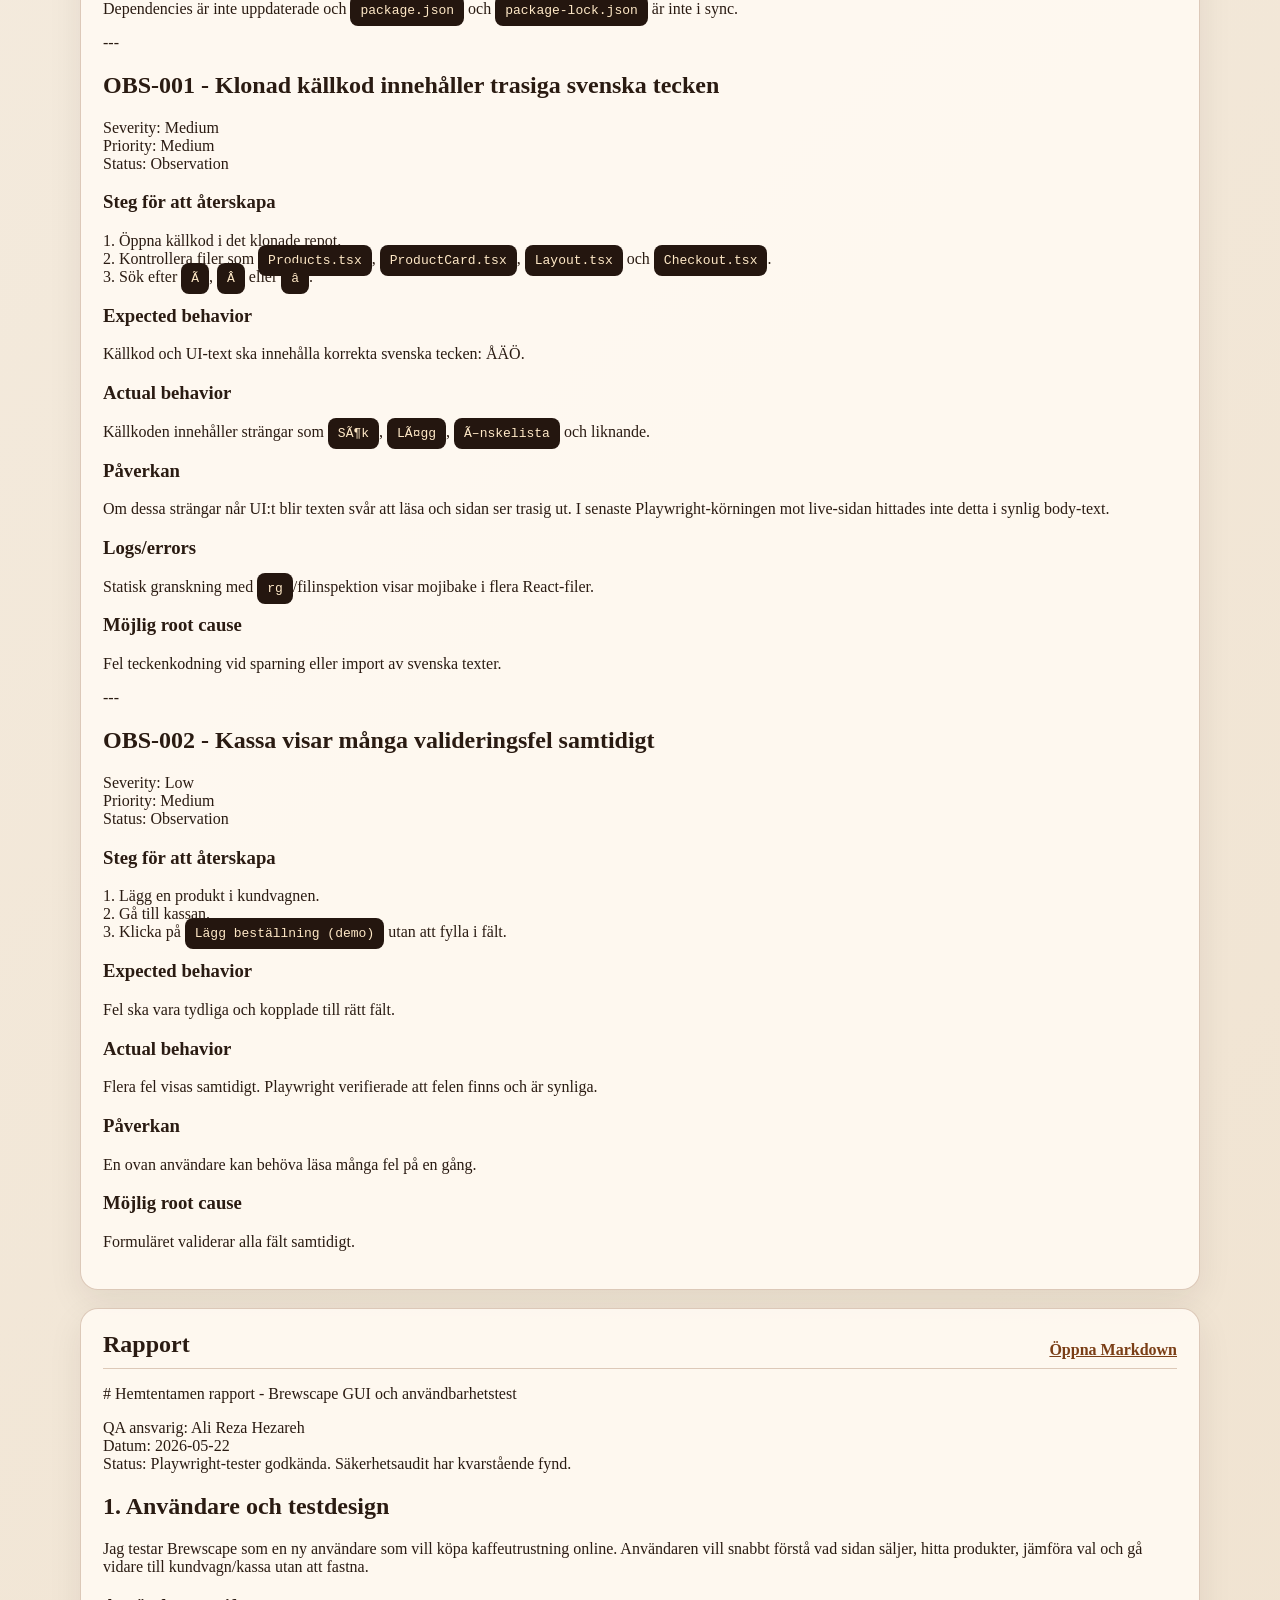
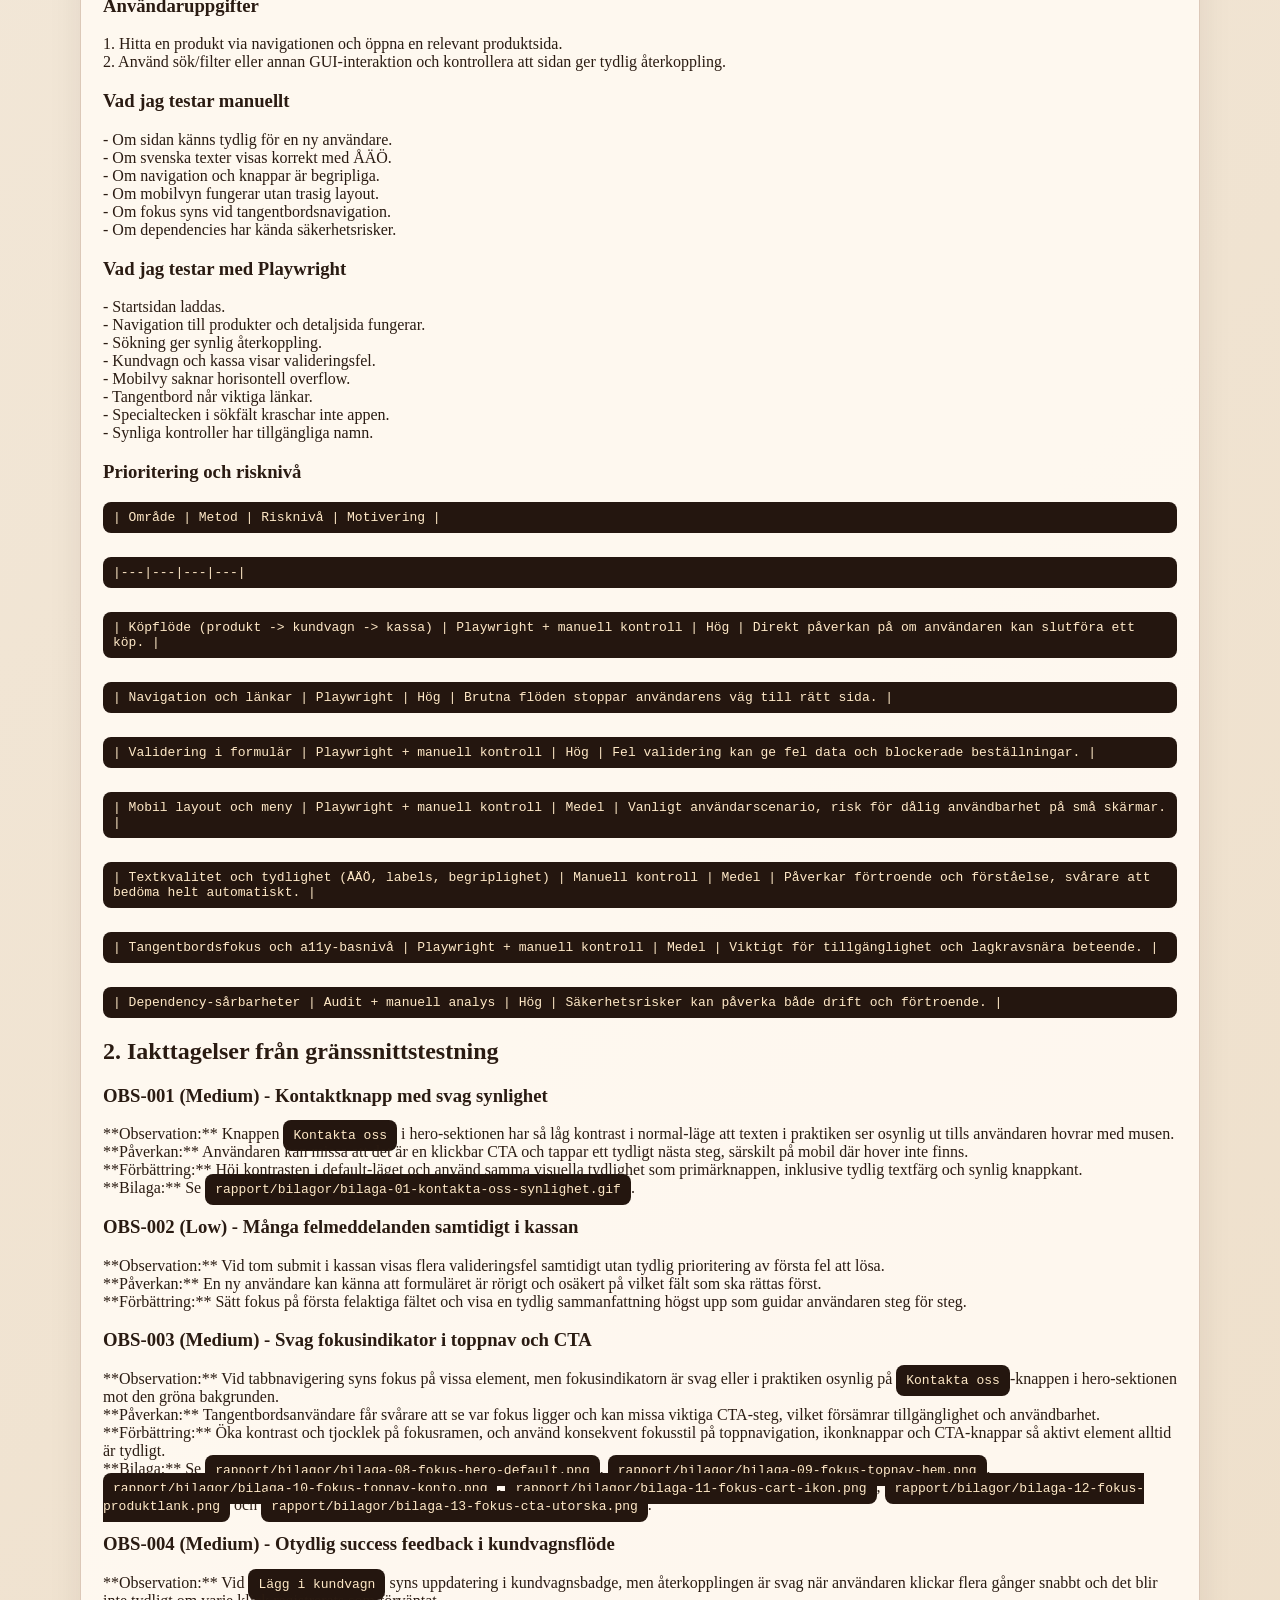
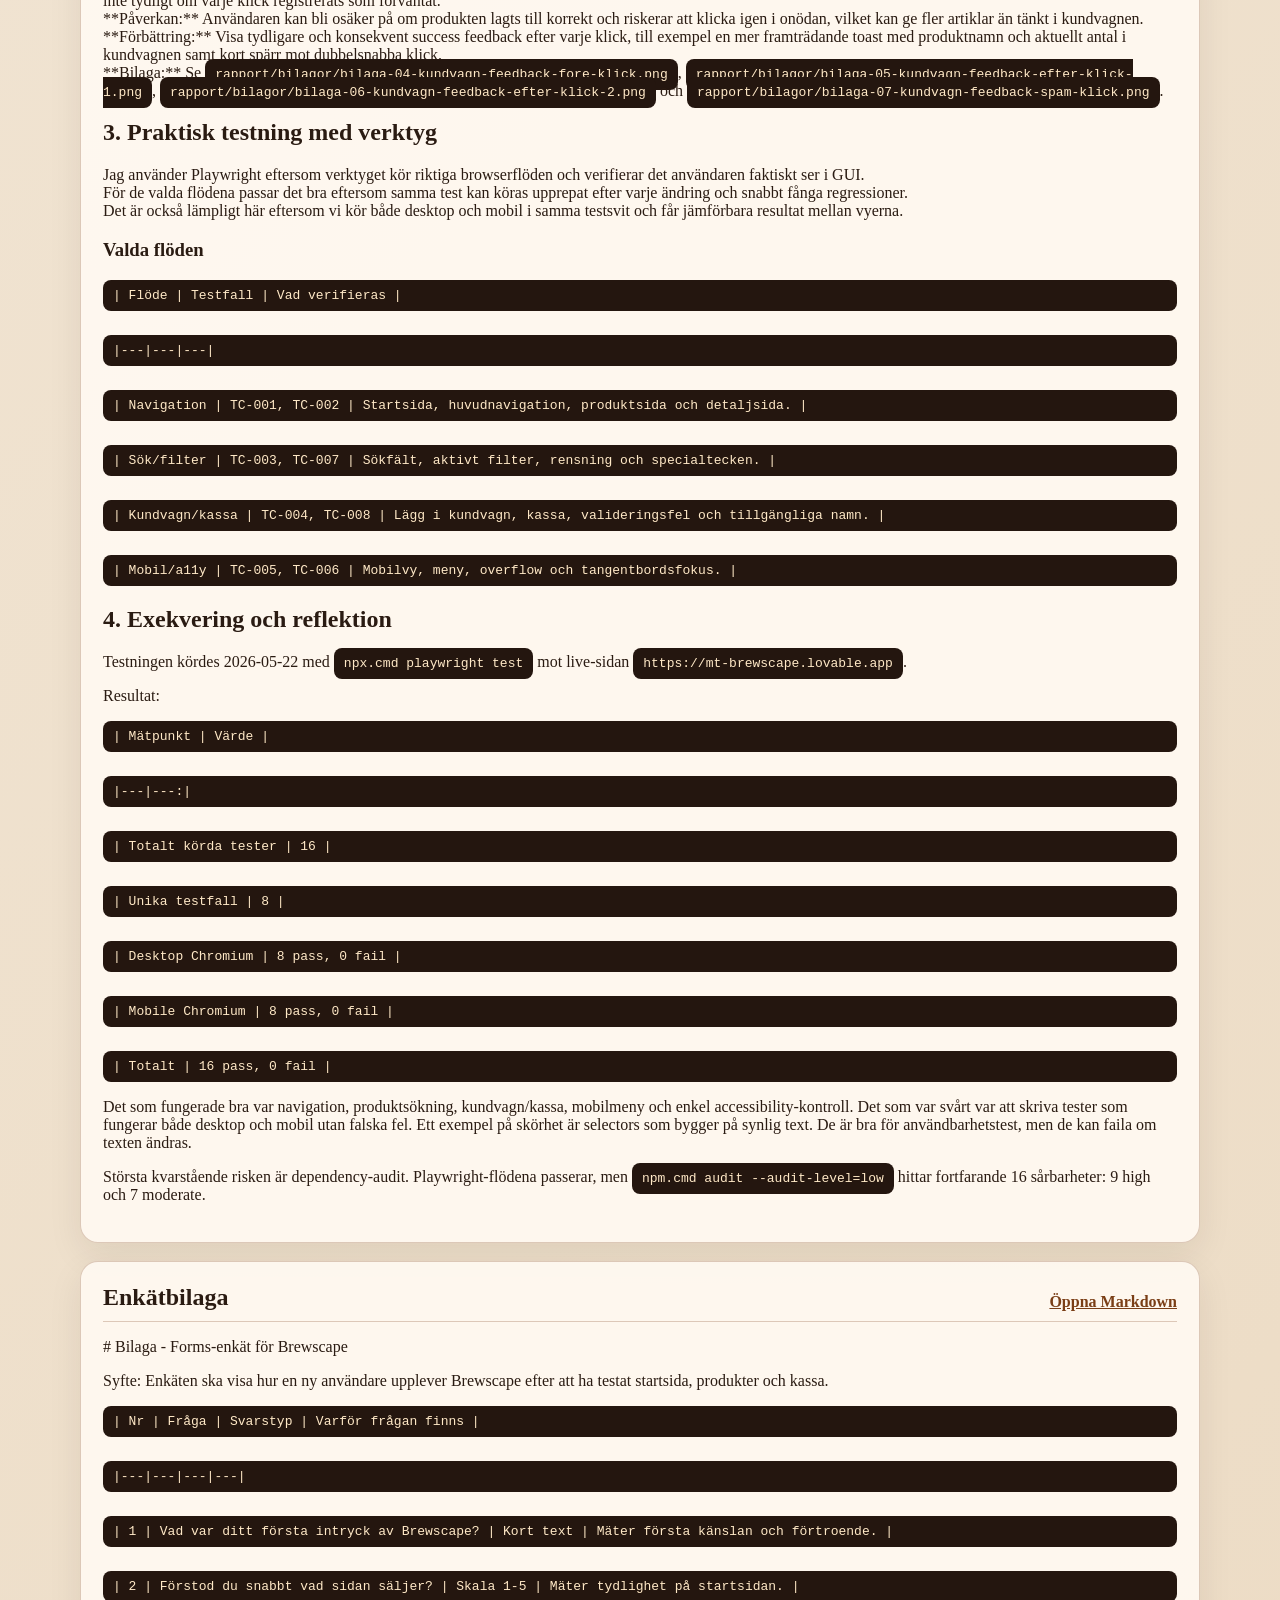
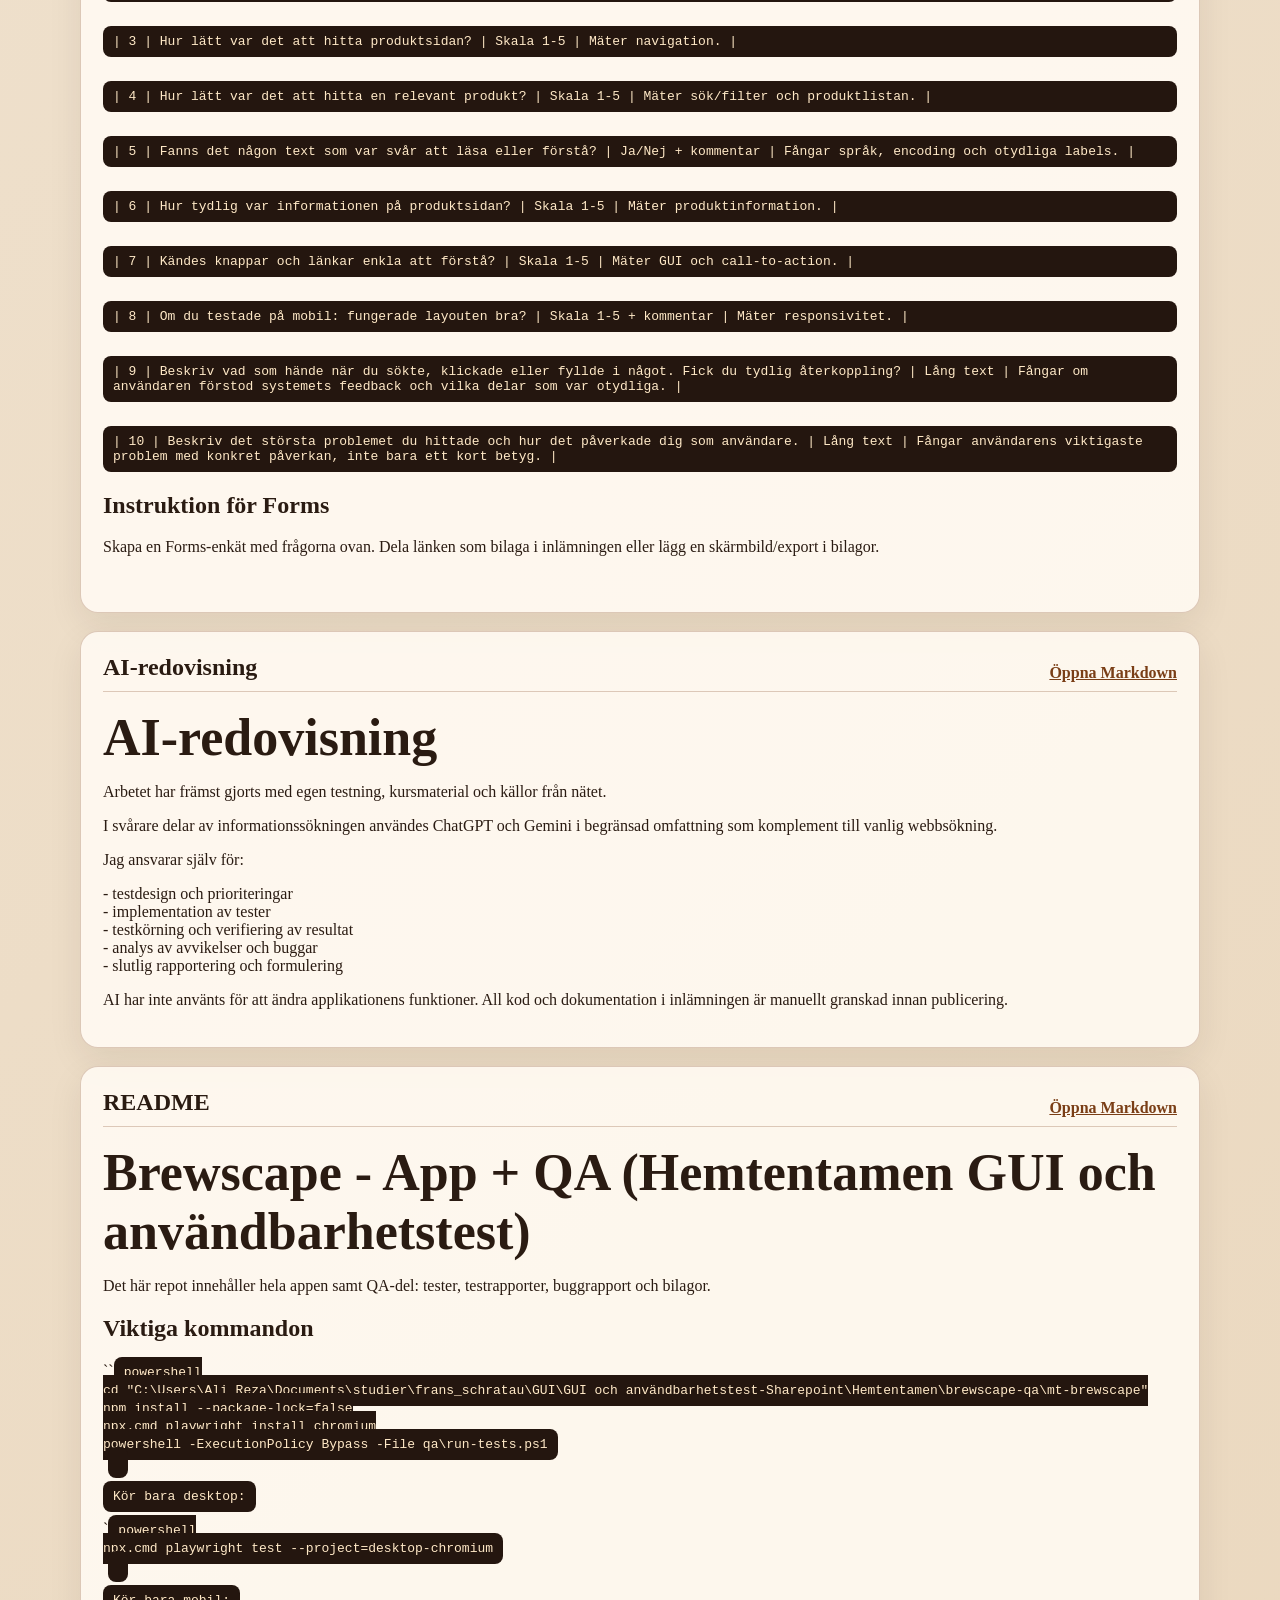
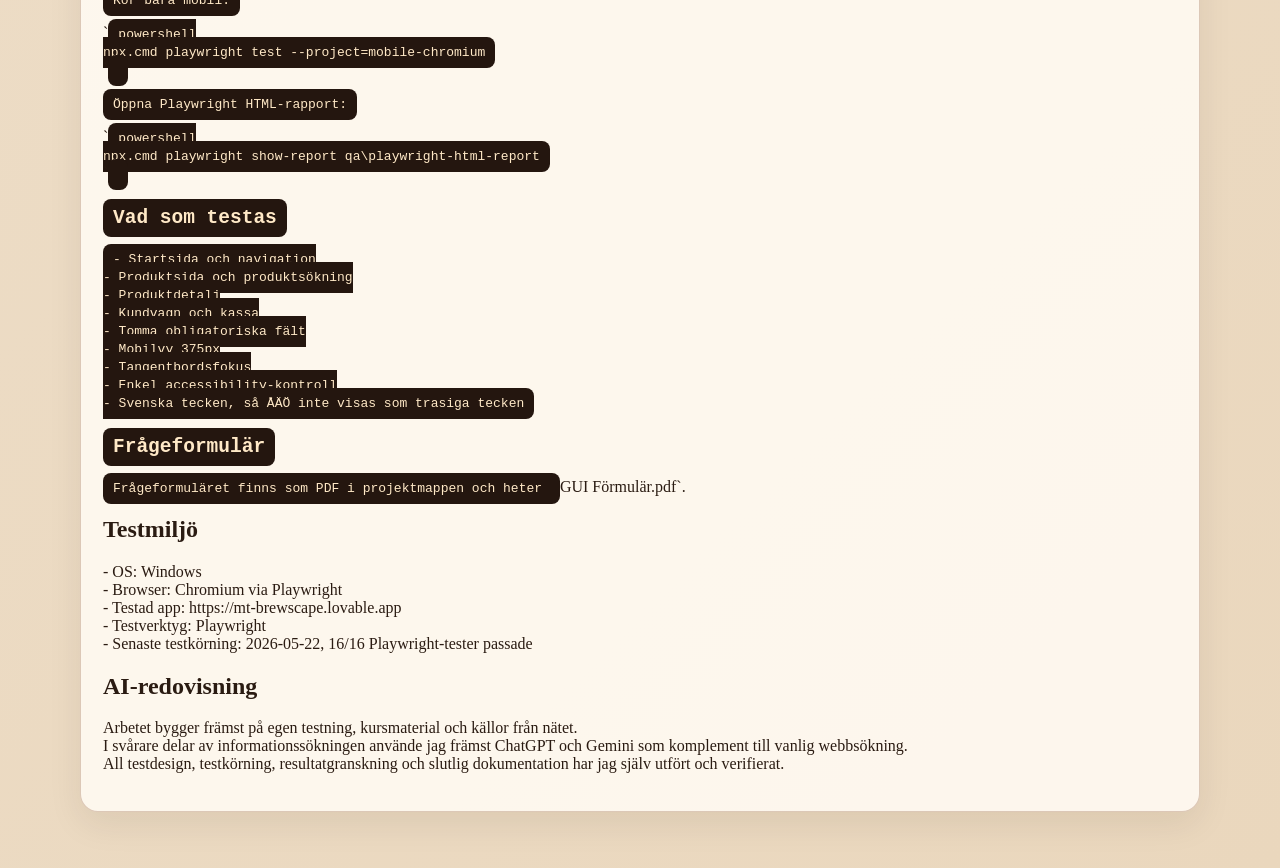
==== commit 32a59acf: "Del 2: lägg till fokusindikator-observation med bilagor" ====
--- a/qa/index.html
+++ b/qa/index.html
@@ -36,7 +36,7 @@
   <main><section><div class="section-head"><h2>Testresultat</h2><a href="../qa/testresultat.md">Öppna Markdown</a></div><p>﻿# Testresultat - Brewscape</p><p>Datum: 2026-05-22  <br>Miljö: Windows, Chromium via Playwright  <br>Version/build: Live-sida <code>https://mt-brewscape.lovable.app</code> och klonat repo <code>mt-brewscape</code>  <br>Testkommando: <code>npx.cmd playwright test</code>  <br>Status: Godkänd Playwright-körning. Säkerhetsaudit har high-risk findings som måste dokumenteras.</p><p><h2>Detaljerade testresultat</h2></p><p><pre class="table">| Test Case ID | Titel | Status | Faktiskt resultat | Expected vs Actual | Bug ID | Kommentar |</pre><br><pre class="table">|---|---|---|---|---|---|---|</pre><br><pre class="table">| TC-001 | Startsidan laddas utan crash | Pass | Startsidan laddades på desktop och mobil. Main-content och navigation/meny syntes. | Expected: sidan laddar och visar navigation. Actual: pass. | - | 2/2 pass. |</pre><br><pre class="table">| TC-002 | Navigation till produkter och detaljsida | Pass | Produktsidan och första produkts detaljsida kunde öppnas. | Expected: användaren kan nå produkt och detaljsida. Actual: pass. | - | Mobiltest öppnar mobilmeny först. |</pre><br><pre class="table">| TC-003 | Sök/filter ger återkoppling | Pass | Sökning på <code>kvarn</code> visade aktivt filter och gick att rensa. | Expected: sökning visar resultat eller tomt läge. Actual: pass. | - | 2/2 pass. |</pre><br><pre class="table">| TC-004 | Kundvagn och kassa visar valideringsfel | Pass | Tom submit visade fel för namn, e-post och kortnummer. | Expected: tomma fält ger tydliga fel. Actual: pass. | - | 2/2 pass. |</pre><br><pre class="table">| TC-005 | Mobilvy saknar horisontell overflow | Pass | 375px viewport hade ingen horisontell overflow och mobilmeny öppnades. | Expected: mobilvy fungerar utan sidscroll. Actual: pass. | - | 2/2 pass. |</pre><br><pre class="table">| TC-006 | Tangentbord når viktiga länkar | Pass | Fokus syntes och nådde viktig navigation/länk inom 8 Tab-tryck. | Expected: fokus syns och når viktig navigation. Actual: pass. | - | 2/2 pass. |</pre><br><pre class="table">| TC-007 | Specialtecken i sökfält kraschar inte appen | Pass | Sökning med script-tag, emoji och SQL-liknande text kraschade inte appen. | Expected: appen är stabil. Actual: pass. | - | 2/2 pass. |</pre><br><pre class="table">| TC-008 | Synliga kontroller har tillgängliga namn | Pass | Inga synliga kontroller utan tillgängligt namn hittades i kassaflödet. | Expected: inputs/knappar har namn. Actual: pass. | - | 2/2 pass. |</pre></p><p><h2>Sammanfattning</h2></p><p><pre class="table">| Mätpunkt | Värde |</pre><br><pre class="table">|---|---:|</pre><br><pre class="table">| Totalt antal körda tester | 16 |</pre><br><pre class="table">| Unika testfall | 8 |</pre><br><pre class="table">| Browser-projekt | desktop-chromium, mobile-chromium |</pre><br><pre class="table">| Pass | 16 |</pre><br><pre class="table">| Fail | 0 |</pre><br><pre class="table">| Blocked | 0 |</pre><br><pre class="table">| Ej körda | 0 |</pre><br><pre class="table">| Pass rate | 100% |</pre><br><pre class="table">| Fail rate | 0% |</pre></p><p><h2>Identifierade problem</h2></p><p>- SEC-001: <code>npm.cmd audit --audit-level=low</code> hittade 16 vulnerabilities: 9 high och 7 moderate.<br>- OBS-001: Klonad källkod innehåller flera mojibake-strängar, men live-sidan som testades visade inte detta i Playwright-körningen.</p><p><h2>Körningsnotering</h2></p><p>Första försök med <code>npx playwright test</code> stoppades av PowerShell execution policy. Rätt kommando på Windows är <code>npx.cmd playwright test</code>.<br></p></section>
 <section><div class="section-head"><h2>Buggrapport</h2><a href="../qa/buggrapport.md">Öppna Markdown</a></div><p>﻿# Buggrapport - Brewscape</p><p><h2>SEC-001 - Dependency audit visar high-risk vulnerabilities</h2></p><p>Severity: High  <br>Priority: High  <br>Status: Open</p><p><h3>Steg för att återskapa</h3></p><p>1. Öppna projektmappen.<br>2. Kör <code>npm.cmd install --package-lock=false</code> om dependencies saknas.<br>3. Kör <code>npm.cmd audit --audit-level=low</code>.</p><p><h3>Expected behavior</h3></p><p>Projektet ska inte ha kända high-risk vulnerabilities i dependencies.</p><p><h3>Actual behavior</h3></p><p><code>npm.cmd audit --audit-level=low</code> rapporterade 16 vulnerabilities 2026-05-22:</p><p>- 9 high<br>- 7 moderate</p><p>Exempel från audit:</p><p>- <code>react-router-dom</code> / <code>@remix-run/router</code>: XSS via open redirects.<br>- <code>esbuild</code> / <code>vite</code>: dev-server kan exponera svar till andra webbplatser.<br>- <code>flatted</code>: DoS och prototype pollution.<br>- <code>glob</code>: command injection via CLI-flagga.<br>- <code>ajv</code>, <code>js-yaml</code>, <code>yaml</code>: ReDoS/prototype pollution/stack overflow-risker.<br>- <code>lodash</code>: prototype pollution och code injection-risker.<br>- <code>rollup</code>: arbitrary file write via path traversal.<br>- <code>picomatch</code>, <code>minimatch</code>, <code>brace-expansion</code>: ReDoS-risker.<br>- <code>postcss</code>: XSS-risk i CSS stringify output.</p><p><h3>Påverkan</h3></p><p>Detta är en säkerhetsrisk i dependency-kedjan. Risknivån beror på om sårbara paket används i produktion eller bara dev/build, men high findings ska inte ignoreras.</p><p><h3>Logs/errors</h3></p><p>Audit-kommandot returnerade exit code 1 och listade 16 vulnerabilities.</p><p><h3>Möjlig root cause</h3></p><p>Dependencies är inte uppdaterade och <code>package.json</code> och <code>package-lock.json</code> är inte i sync.</p><p>---</p><p><h2>OBS-001 - Klonad källkod innehåller trasiga svenska tecken</h2></p><p>Severity: Medium  <br>Priority: Medium  <br>Status: Observation</p><p><h3>Steg för att återskapa</h3></p><p>1. Öppna källkod i det klonade repot.<br>2. Kontrollera filer som <code>Products.tsx</code>, <code>ProductCard.tsx</code>, <code>Layout.tsx</code> och <code>Checkout.tsx</code>.<br>3. Sök efter <code>Ã</code>, <code>Â</code> eller <code>â</code>.</p><p><h3>Expected behavior</h3></p><p>Källkod och UI-text ska innehålla korrekta svenska tecken: ÅÄÖ.</p><p><h3>Actual behavior</h3></p><p>Källkoden innehåller strängar som <code>SÃ¶k</code>, <code>LÃ¤gg</code>, <code>Ã–nskelista</code> och liknande.</p><p><h3>Påverkan</h3></p><p>Om dessa strängar når UI:t blir texten svår att läsa och sidan ser trasig ut. I senaste Playwright-körningen mot live-sidan hittades inte detta i synlig body-text.</p><p><h3>Logs/errors</h3></p><p>Statisk granskning med <code>rg</code>/filinspektion visar mojibake i flera React-filer.</p><p><h3>Möjlig root cause</h3></p><p>Fel teckenkodning vid sparning eller import av svenska texter.</p><p>---</p><p><h2>OBS-002 - Kassa visar många valideringsfel samtidigt</h2></p><p>Severity: Low  <br>Priority: Medium  <br>Status: Observation</p><p><h3>Steg för att återskapa</h3></p><p>1. Lägg en produkt i kundvagnen.<br>2. Gå till kassan.<br>3. Klicka på <code>Lägg beställning (demo)</code> utan att fylla i fält.</p><p><h3>Expected behavior</h3></p><p>Fel ska vara tydliga och kopplade till rätt fält.</p><p><h3>Actual behavior</h3></p><p>Flera fel visas samtidigt. Playwright verifierade att felen finns och är synliga.</p><p><h3>Påverkan</h3></p><p>En ovan användare kan behöva läsa många fel på en gång.</p><p><h3>Möjlig root cause</h3></p><p>Formuläret validerar alla fält samtidigt. <br></p></section>
-<section><div class="section-head"><h2>Rapport</h2><a href="../rapport/hemtentamen-rapport.md">Öppna Markdown</a></div><p>﻿# Hemtentamen rapport - Brewscape GUI och användbarhetstest</p><p>QA ansvarig: Ali Reza Hezareh  <br>Datum: 2026-05-22  <br>Status: Playwright-tester godkända. Säkerhetsaudit har kvarstående fynd.</p><p><h2>1. Användare och testdesign</h2></p><p>Jag testar Brewscape som en ny användare som vill köpa kaffeutrustning online. Användaren vill snabbt förstå vad sidan säljer, hitta produkter, jämföra val och gå vidare till kundvagn/kassa utan att fastna.</p><p><h3>Användaruppgifter</h3></p><p>1. Hitta en produkt via navigationen och öppna en relevant produktsida.<br>2. Använd sök/filter eller annan GUI-interaktion och kontrollera att sidan ger tydlig återkoppling.</p><p><h3>Vad jag testar manuellt</h3></p><p>- Om sidan känns tydlig för en ny användare.<br>- Om svenska texter visas korrekt med ÅÄÖ.<br>- Om navigation och knappar är begripliga.<br>- Om mobilvyn fungerar utan trasig layout.<br>- Om fokus syns vid tangentbordsnavigation.<br>- Om dependencies har kända säkerhetsrisker.</p><p><h3>Vad jag testar med Playwright</h3></p><p>- Startsidan laddas.<br>- Navigation till produkter och detaljsida fungerar.<br>- Sökning ger synlig återkoppling.<br>- Kundvagn och kassa visar valideringsfel.<br>- Mobilvy saknar horisontell overflow.<br>- Tangentbord når viktiga länkar.<br>- Specialtecken i sökfält kraschar inte appen.<br>- Synliga kontroller har tillgängliga namn.</p><p><h3>Prioritering och risknivå</h3></p><p><pre class="table">| Område | Metod | Risknivå | Motivering |</pre><br><pre class="table">|---|---|---|---|</pre><br><pre class="table">| Köpflöde (produkt -&gt; kundvagn -&gt; kassa) | Playwright + manuell kontroll | Hög | Direkt påverkan på om användaren kan slutföra ett köp. |</pre><br><pre class="table">| Navigation och länkar | Playwright | Hög | Brutna flöden stoppar användarens väg till rätt sida. |</pre><br><pre class="table">| Validering i formulär | Playwright + manuell kontroll | Hög | Fel validering kan ge fel data och blockerade beställningar. |</pre><br><pre class="table">| Mobil layout och meny | Playwright + manuell kontroll | Medel | Vanligt användarscenario, risk för dålig användbarhet på små skärmar. |</pre><br><pre class="table">| Textkvalitet och tydlighet (ÅÄÖ, labels, begriplighet) | Manuell kontroll | Medel | Påverkar förtroende och förståelse, svårare att bedöma helt automatiskt. |</pre><br><pre class="table">| Tangentbordsfokus och a11y-basnivå | Playwright + manuell kontroll | Medel | Viktigt för tillgänglighet och lagkravsnära beteende. |</pre><br><pre class="table">| Dependency-sårbarheter | Audit + manuell analys | Hög | Säkerhetsrisker kan påverka både drift och förtroende. |</pre></p><p><h2>2. Iakttagelser från gränssnittstestning</h2></p><p><h3>OBS-001 (Medium) - Kontaktknapp med svag synlighet</h3></p><p>**Observation:** Knappen <code>Kontakta oss</code> i hero-sektionen har så låg kontrast i normal-läge att texten i praktiken ser osynlig ut tills användaren hovrar med musen.  <br>**Påverkan:** Användaren kan missa att det är en klickbar CTA och tappar ett tydligt nästa steg, särskilt på mobil där hover inte finns.  <br>**Förbättring:** Höj kontrasten i default-läget och använd samma visuella tydlighet som primärknappen, inklusive tydlig textfärg och synlig knappkant.<br>**Bilaga:** Se <code>rapport/bilagor/bilaga-01-kontakta-oss-synlighet.gif</code>.</p><p><h3>OBS-002 (Low) - Många felmeddelanden samtidigt i kassan</h3></p><p>**Observation:** Vid tom submit i kassan visas flera valideringsfel samtidigt utan tydlig prioritering av första fel att lösa.  <br>**Påverkan:** En ny användare kan känna att formuläret är rörigt och osäkert på vilket fält som ska rättas först.  <br>**Förbättring:** Sätt fokus på första felaktiga fältet och visa en tydlig sammanfattning högst upp som guidar användaren steg för steg.</p><p><h3>OBS-003 (Medium) - Otydlig ikonbaserad toppnavigation</h3></p><p>**Observation:** Toppnavigeringen använder flera ikoner utan synlig textetikett, vilket gör funktionerna mindre självförklarande vid snabb skanning.  <br>**Påverkan:** Användaren kan behöva testa sig fram för att förstå ikonernas betydelse, vilket ökar friktionen i viktiga flöden som konto och kundvagn.  <br>**Förbättring:** Lägg till synliga etiketter eller tydligare tooltip/fokusnamn för ikonknappar, särskilt för konto, inloggning och kundvagn.</p><p><h3>OBS-004 (Medium) - Otydlig success feedback i kundvagnsflöde</h3></p><p>**Observation:** Vid <code>Lägg i kundvagn</code> syns uppdatering i kundvagnsbadge, men återkopplingen är svag när användaren klickar flera gånger snabbt och det blir inte tydligt om varje klick registrerats som förväntat.  <br>**Påverkan:** Användaren kan bli osäker på om produkten lagts till korrekt och riskerar att klicka igen i onödan, vilket kan ge fler artiklar än tänkt i kundvagnen.  <br>**Förbättring:** Visa tydligare och konsekvent success feedback efter varje klick, till exempel en mer framträdande toast med produktnamn och aktuellt antal i kundvagnen samt kort spärr mot dubbelsnabba klick.<br>**Bilaga:** Se <code>rapport/bilagor/bilaga-04-kundvagn-feedback-fore-klick.png</code>, <code>rapport/bilagor/bilaga-05-kundvagn-feedback-efter-klick-1.png</code>, <code>rapport/bilagor/bilaga-06-kundvagn-feedback-efter-klick-2.png</code> och <code>rapport/bilagor/bilaga-07-kundvagn-feedback-spam-klick.png</code>.</p><p><h2>3. Praktisk testning med verktyg</h2></p><p>Jag använder Playwright eftersom verktyget kör riktiga browserflöden och verifierar det användaren faktiskt ser i GUI.<br>För de valda flödena passar det bra eftersom samma test kan köras upprepat efter varje ändring och snabbt fånga regressioner.<br>Det är också lämpligt här eftersom vi kör både desktop och mobil i samma testsvit och får jämförbara resultat mellan vyerna.</p><p><h3>Valda flöden</h3></p><p><pre class="table">| Flöde | Testfall | Vad verifieras |</pre><br><pre class="table">|---|---|---|</pre><br><pre class="table">| Navigation | TC-001, TC-002 | Startsida, huvudnavigation, produktsida och detaljsida. |</pre><br><pre class="table">| Sök/filter | TC-003, TC-007 | Sökfält, aktivt filter, rensning och specialtecken. |</pre><br><pre class="table">| Kundvagn/kassa | TC-004, TC-008 | Lägg i kundvagn, kassa, valideringsfel och tillgängliga namn. |</pre><br><pre class="table">| Mobil/a11y | TC-005, TC-006 | Mobilvy, meny, overflow och tangentbordsfokus. |</pre></p><p><h2>4. Exekvering och reflektion</h2></p><p>Testningen kördes 2026-05-22 med <code>npx.cmd playwright test</code> mot live-sidan <code>https://mt-brewscape.lovable.app</code>.</p><p>Resultat:</p><p><pre class="table">| Mätpunkt | Värde |</pre><br><pre class="table">|---|---:|</pre><br><pre class="table">| Totalt körda tester | 16 |</pre><br><pre class="table">| Unika testfall | 8 |</pre><br><pre class="table">| Desktop Chromium | 8 pass, 0 fail |</pre><br><pre class="table">| Mobile Chromium | 8 pass, 0 fail |</pre><br><pre class="table">| Totalt | 16 pass, 0 fail |</pre></p><p>Det som fungerade bra var navigation, produktsökning, kundvagn/kassa, mobilmeny och enkel accessibility-kontroll. Det som var svårt var att skriva tester som fungerar både desktop och mobil utan falska fel. Ett exempel på skörhet är selectors som bygger på synlig text. De är bra för användbarhetstest, men de kan faila om texten ändras.</p><p>Största kvarstående risken är dependency-audit. Playwright-flödena passerar, men <code>npm.cmd audit --audit-level=low</code> hittar fortfarande 16 sårbarheter: 9 high och 7 moderate.<br></p></section>
+<section><div class="section-head"><h2>Rapport</h2><a href="../rapport/hemtentamen-rapport.md">Öppna Markdown</a></div><p>﻿# Hemtentamen rapport - Brewscape GUI och användbarhetstest</p><p>QA ansvarig: Ali Reza Hezareh  <br>Datum: 2026-05-22  <br>Status: Playwright-tester godkända. Säkerhetsaudit har kvarstående fynd.</p><p><h2>1. Användare och testdesign</h2></p><p>Jag testar Brewscape som en ny användare som vill köpa kaffeutrustning online. Användaren vill snabbt förstå vad sidan säljer, hitta produkter, jämföra val och gå vidare till kundvagn/kassa utan att fastna.</p><p><h3>Användaruppgifter</h3></p><p>1. Hitta en produkt via navigationen och öppna en relevant produktsida.<br>2. Använd sök/filter eller annan GUI-interaktion och kontrollera att sidan ger tydlig återkoppling.</p><p><h3>Vad jag testar manuellt</h3></p><p>- Om sidan känns tydlig för en ny användare.<br>- Om svenska texter visas korrekt med ÅÄÖ.<br>- Om navigation och knappar är begripliga.<br>- Om mobilvyn fungerar utan trasig layout.<br>- Om fokus syns vid tangentbordsnavigation.<br>- Om dependencies har kända säkerhetsrisker.</p><p><h3>Vad jag testar med Playwright</h3></p><p>- Startsidan laddas.<br>- Navigation till produkter och detaljsida fungerar.<br>- Sökning ger synlig återkoppling.<br>- Kundvagn och kassa visar valideringsfel.<br>- Mobilvy saknar horisontell overflow.<br>- Tangentbord når viktiga länkar.<br>- Specialtecken i sökfält kraschar inte appen.<br>- Synliga kontroller har tillgängliga namn.</p><p><h3>Prioritering och risknivå</h3></p><p><pre class="table">| Område | Metod | Risknivå | Motivering |</pre><br><pre class="table">|---|---|---|---|</pre><br><pre class="table">| Köpflöde (produkt -&gt; kundvagn -&gt; kassa) | Playwright + manuell kontroll | Hög | Direkt påverkan på om användaren kan slutföra ett köp. |</pre><br><pre class="table">| Navigation och länkar | Playwright | Hög | Brutna flöden stoppar användarens väg till rätt sida. |</pre><br><pre class="table">| Validering i formulär | Playwright + manuell kontroll | Hög | Fel validering kan ge fel data och blockerade beställningar. |</pre><br><pre class="table">| Mobil layout och meny | Playwright + manuell kontroll | Medel | Vanligt användarscenario, risk för dålig användbarhet på små skärmar. |</pre><br><pre class="table">| Textkvalitet och tydlighet (ÅÄÖ, labels, begriplighet) | Manuell kontroll | Medel | Påverkar förtroende och förståelse, svårare att bedöma helt automatiskt. |</pre><br><pre class="table">| Tangentbordsfokus och a11y-basnivå | Playwright + manuell kontroll | Medel | Viktigt för tillgänglighet och lagkravsnära beteende. |</pre><br><pre class="table">| Dependency-sårbarheter | Audit + manuell analys | Hög | Säkerhetsrisker kan påverka både drift och förtroende. |</pre></p><p><h2>2. Iakttagelser från gränssnittstestning</h2></p><p><h3>OBS-001 (Medium) - Kontaktknapp med svag synlighet</h3></p><p>**Observation:** Knappen <code>Kontakta oss</code> i hero-sektionen har så låg kontrast i normal-läge att texten i praktiken ser osynlig ut tills användaren hovrar med musen.  <br>**Påverkan:** Användaren kan missa att det är en klickbar CTA och tappar ett tydligt nästa steg, särskilt på mobil där hover inte finns.  <br>**Förbättring:** Höj kontrasten i default-läget och använd samma visuella tydlighet som primärknappen, inklusive tydlig textfärg och synlig knappkant.<br>**Bilaga:** Se <code>rapport/bilagor/bilaga-01-kontakta-oss-synlighet.gif</code>.</p><p><h3>OBS-002 (Low) - Många felmeddelanden samtidigt i kassan</h3></p><p>**Observation:** Vid tom submit i kassan visas flera valideringsfel samtidigt utan tydlig prioritering av första fel att lösa.  <br>**Påverkan:** En ny användare kan känna att formuläret är rörigt och osäkert på vilket fält som ska rättas först.  <br>**Förbättring:** Sätt fokus på första felaktiga fältet och visa en tydlig sammanfattning högst upp som guidar användaren steg för steg.</p><p><h3>OBS-003 (Medium) - Svag fokusindikator i toppnav och CTA</h3></p><p>**Observation:** Vid tabbnavigering syns fokus på vissa element, men fokusindikatorn är svag eller i praktiken osynlig på <code>Kontakta oss</code>-knappen i hero-sektionen mot den gröna bakgrunden.  <br>**Påverkan:** Tangentbordsanvändare får svårare att se var fokus ligger och kan missa viktiga CTA-steg, vilket försämrar tillgänglighet och användbarhet.  <br>**Förbättring:** Öka kontrast och tjocklek på fokusramen, och använd konsekvent fokusstil på toppnavigation, ikonknappar och CTA-knappar så aktivt element alltid är tydligt.<br>**Bilaga:** Se <code>rapport/bilagor/bilaga-08-fokus-hero-default.png</code>, <code>rapport/bilagor/bilaga-09-fokus-topnav-hem.png</code>, <code>rapport/bilagor/bilaga-10-fokus-topnav-konto.png</code>, <code>rapport/bilagor/bilaga-11-fokus-cart-ikon.png</code>, <code>rapport/bilagor/bilaga-12-fokus-produktlank.png</code> och <code>rapport/bilagor/bilaga-13-fokus-cta-utorska.png</code>.</p><p><h3>OBS-004 (Medium) - Otydlig success feedback i kundvagnsflöde</h3></p><p>**Observation:** Vid <code>Lägg i kundvagn</code> syns uppdatering i kundvagnsbadge, men återkopplingen är svag när användaren klickar flera gånger snabbt och det blir inte tydligt om varje klick registrerats som förväntat.  <br>**Påverkan:** Användaren kan bli osäker på om produkten lagts till korrekt och riskerar att klicka igen i onödan, vilket kan ge fler artiklar än tänkt i kundvagnen.  <br>**Förbättring:** Visa tydligare och konsekvent success feedback efter varje klick, till exempel en mer framträdande toast med produktnamn och aktuellt antal i kundvagnen samt kort spärr mot dubbelsnabba klick.<br>**Bilaga:** Se <code>rapport/bilagor/bilaga-04-kundvagn-feedback-fore-klick.png</code>, <code>rapport/bilagor/bilaga-05-kundvagn-feedback-efter-klick-1.png</code>, <code>rapport/bilagor/bilaga-06-kundvagn-feedback-efter-klick-2.png</code> och <code>rapport/bilagor/bilaga-07-kundvagn-feedback-spam-klick.png</code>.</p><p><h2>3. Praktisk testning med verktyg</h2></p><p>Jag använder Playwright eftersom verktyget kör riktiga browserflöden och verifierar det användaren faktiskt ser i GUI.<br>För de valda flödena passar det bra eftersom samma test kan köras upprepat efter varje ändring och snabbt fånga regressioner.<br>Det är också lämpligt här eftersom vi kör både desktop och mobil i samma testsvit och får jämförbara resultat mellan vyerna.</p><p><h3>Valda flöden</h3></p><p><pre class="table">| Flöde | Testfall | Vad verifieras |</pre><br><pre class="table">|---|---|---|</pre><br><pre class="table">| Navigation | TC-001, TC-002 | Startsida, huvudnavigation, produktsida och detaljsida. |</pre><br><pre class="table">| Sök/filter | TC-003, TC-007 | Sökfält, aktivt filter, rensning och specialtecken. |</pre><br><pre class="table">| Kundvagn/kassa | TC-004, TC-008 | Lägg i kundvagn, kassa, valideringsfel och tillgängliga namn. |</pre><br><pre class="table">| Mobil/a11y | TC-005, TC-006 | Mobilvy, meny, overflow och tangentbordsfokus. |</pre></p><p><h2>4. Exekvering och reflektion</h2></p><p>Testningen kördes 2026-05-22 med <code>npx.cmd playwright test</code> mot live-sidan <code>https://mt-brewscape.lovable.app</code>.</p><p>Resultat:</p><p><pre class="table">| Mätpunkt | Värde |</pre><br><pre class="table">|---|---:|</pre><br><pre class="table">| Totalt körda tester | 16 |</pre><br><pre class="table">| Unika testfall | 8 |</pre><br><pre class="table">| Desktop Chromium | 8 pass, 0 fail |</pre><br><pre class="table">| Mobile Chromium | 8 pass, 0 fail |</pre><br><pre class="table">| Totalt | 16 pass, 0 fail |</pre></p><p>Det som fungerade bra var navigation, produktsökning, kundvagn/kassa, mobilmeny och enkel accessibility-kontroll. Det som var svårt var att skriva tester som fungerar både desktop och mobil utan falska fel. Ett exempel på skörhet är selectors som bygger på synlig text. De är bra för användbarhetstest, men de kan faila om texten ändras.</p><p>Största kvarstående risken är dependency-audit. Playwright-flödena passerar, men <code>npm.cmd audit --audit-level=low</code> hittar fortfarande 16 sårbarheter: 9 high och 7 moderate.<br></p></section>
 <section><div class="section-head"><h2>Enkätbilaga</h2><a href="../rapport/bilaga-enkät.md">Öppna Markdown</a></div><p>﻿# Bilaga - Forms-enkät för Brewscape</p><p>Syfte: Enkäten ska visa hur en ny användare upplever Brewscape efter att ha testat startsida, produkter och kassa.</p><p><pre class="table">| Nr | Fråga | Svarstyp | Varför frågan finns |</pre><br><pre class="table">|---|---|---|---|</pre><br><pre class="table">| 1 | Vad var ditt första intryck av Brewscape? | Kort text | Mäter första känslan och förtroende. |</pre><br><pre class="table">| 2 | Förstod du snabbt vad sidan säljer? | Skala 1-5 | Mäter tydlighet på startsidan. |</pre><br><pre class="table">| 3 | Hur lätt var det att hitta produktsidan? | Skala 1-5 | Mäter navigation. |</pre><br><pre class="table">| 4 | Hur lätt var det att hitta en relevant produkt? | Skala 1-5 | Mäter sök/filter och produktlistan. |</pre><br><pre class="table">| 5 | Fanns det någon text som var svår att läsa eller förstå? | Ja/Nej + kommentar | Fångar språk, encoding och otydliga labels. |</pre><br><pre class="table">| 6 | Hur tydlig var informationen på produktsidan? | Skala 1-5 | Mäter produktinformation. |</pre><br><pre class="table">| 7 | Kändes knappar och länkar enkla att förstå? | Skala 1-5 | Mäter GUI och call-to-action. |</pre><br><pre class="table">| 8 | Om du testade på mobil: fungerade layouten bra? | Skala 1-5 + kommentar | Mäter responsivitet. |</pre><br><pre class="table">| 9 | Beskriv vad som hände när du sökte, klickade eller fyllde i något. Fick du tydlig återkoppling? | Lång text | Fångar om användaren förstod systemets feedback och vilka delar som var otydliga. |</pre><br><pre class="table">| 10 | Beskriv det största problemet du hittade och hur det påverkade dig som användare. | Lång text | Fångar användarens viktigaste problem med konkret påverkan, inte bara ett kort betyg. |</pre></p><p><h2>Instruktion för Forms</h2></p><p>Skapa en Forms-enkät med frågorna ovan. Dela länken som bilaga i inlämningen eller lägg en skärmbild/export i bilagor. <br> <br></p></section>
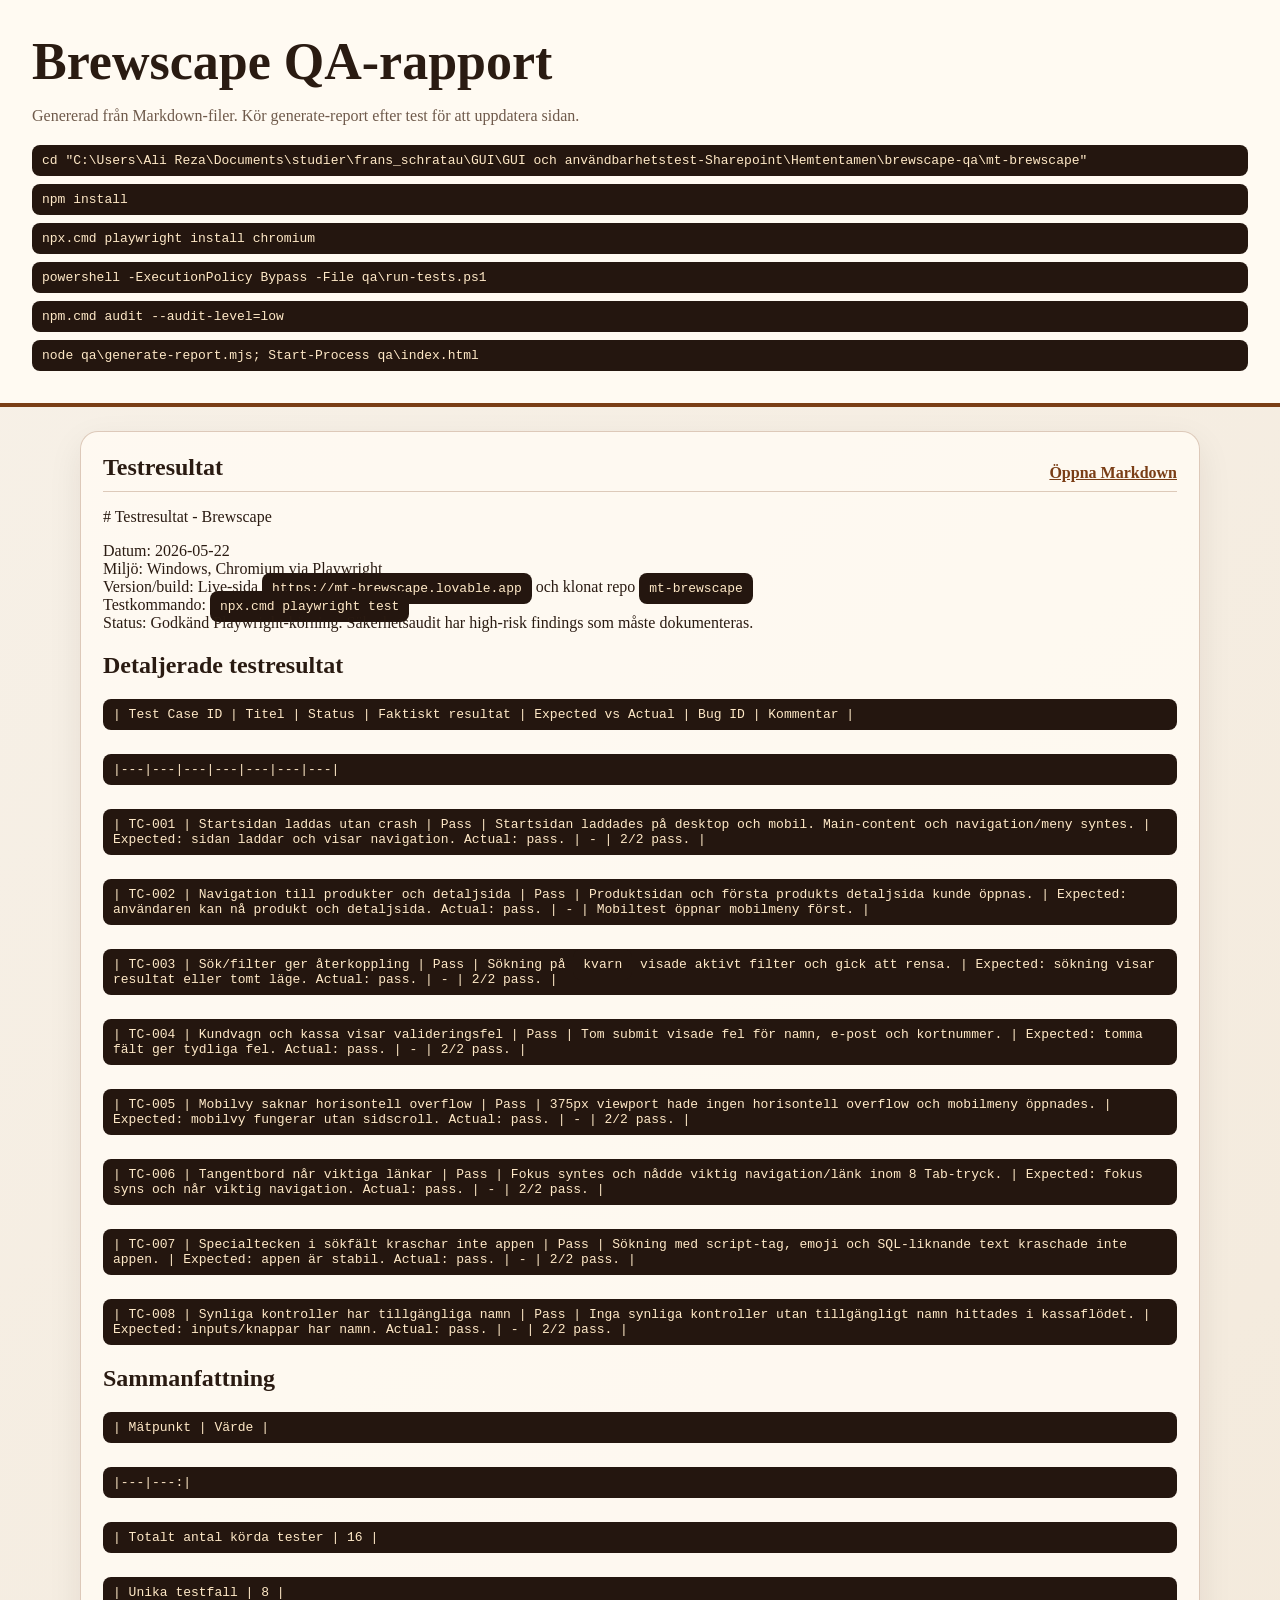
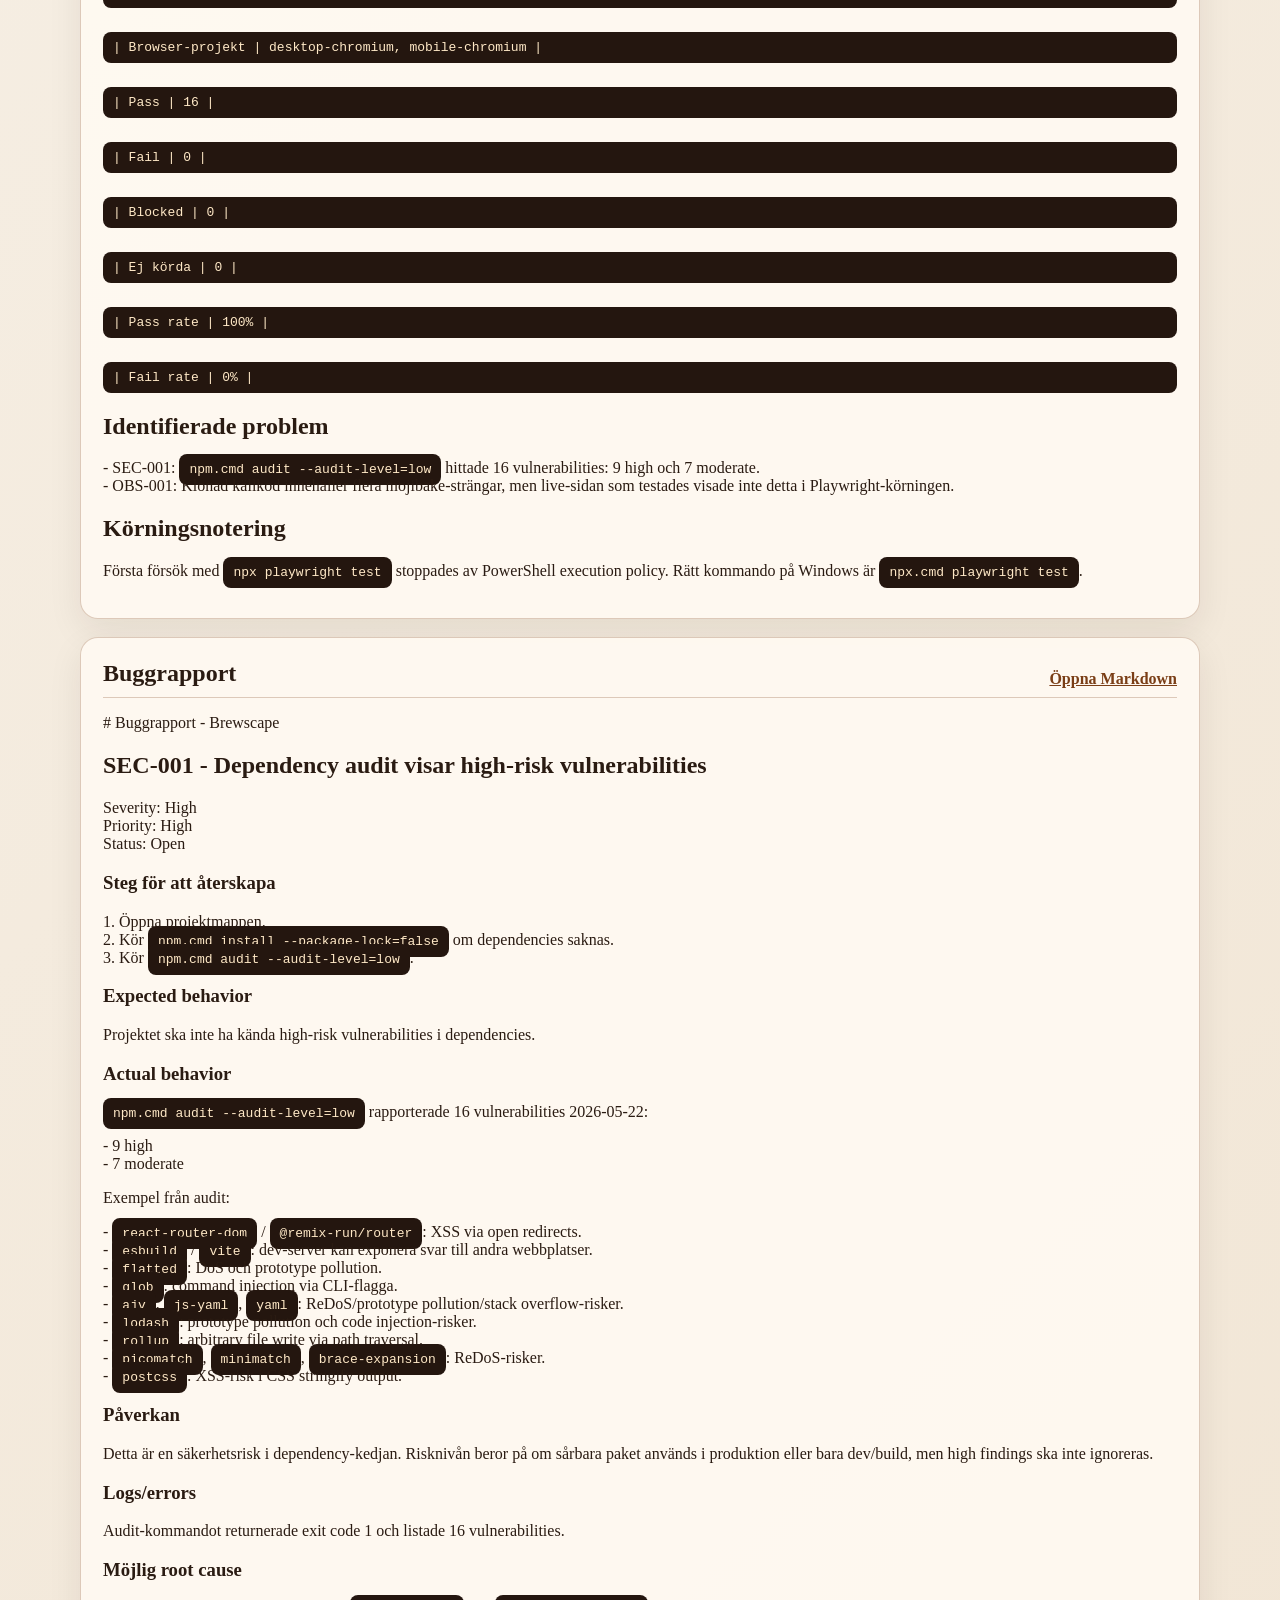
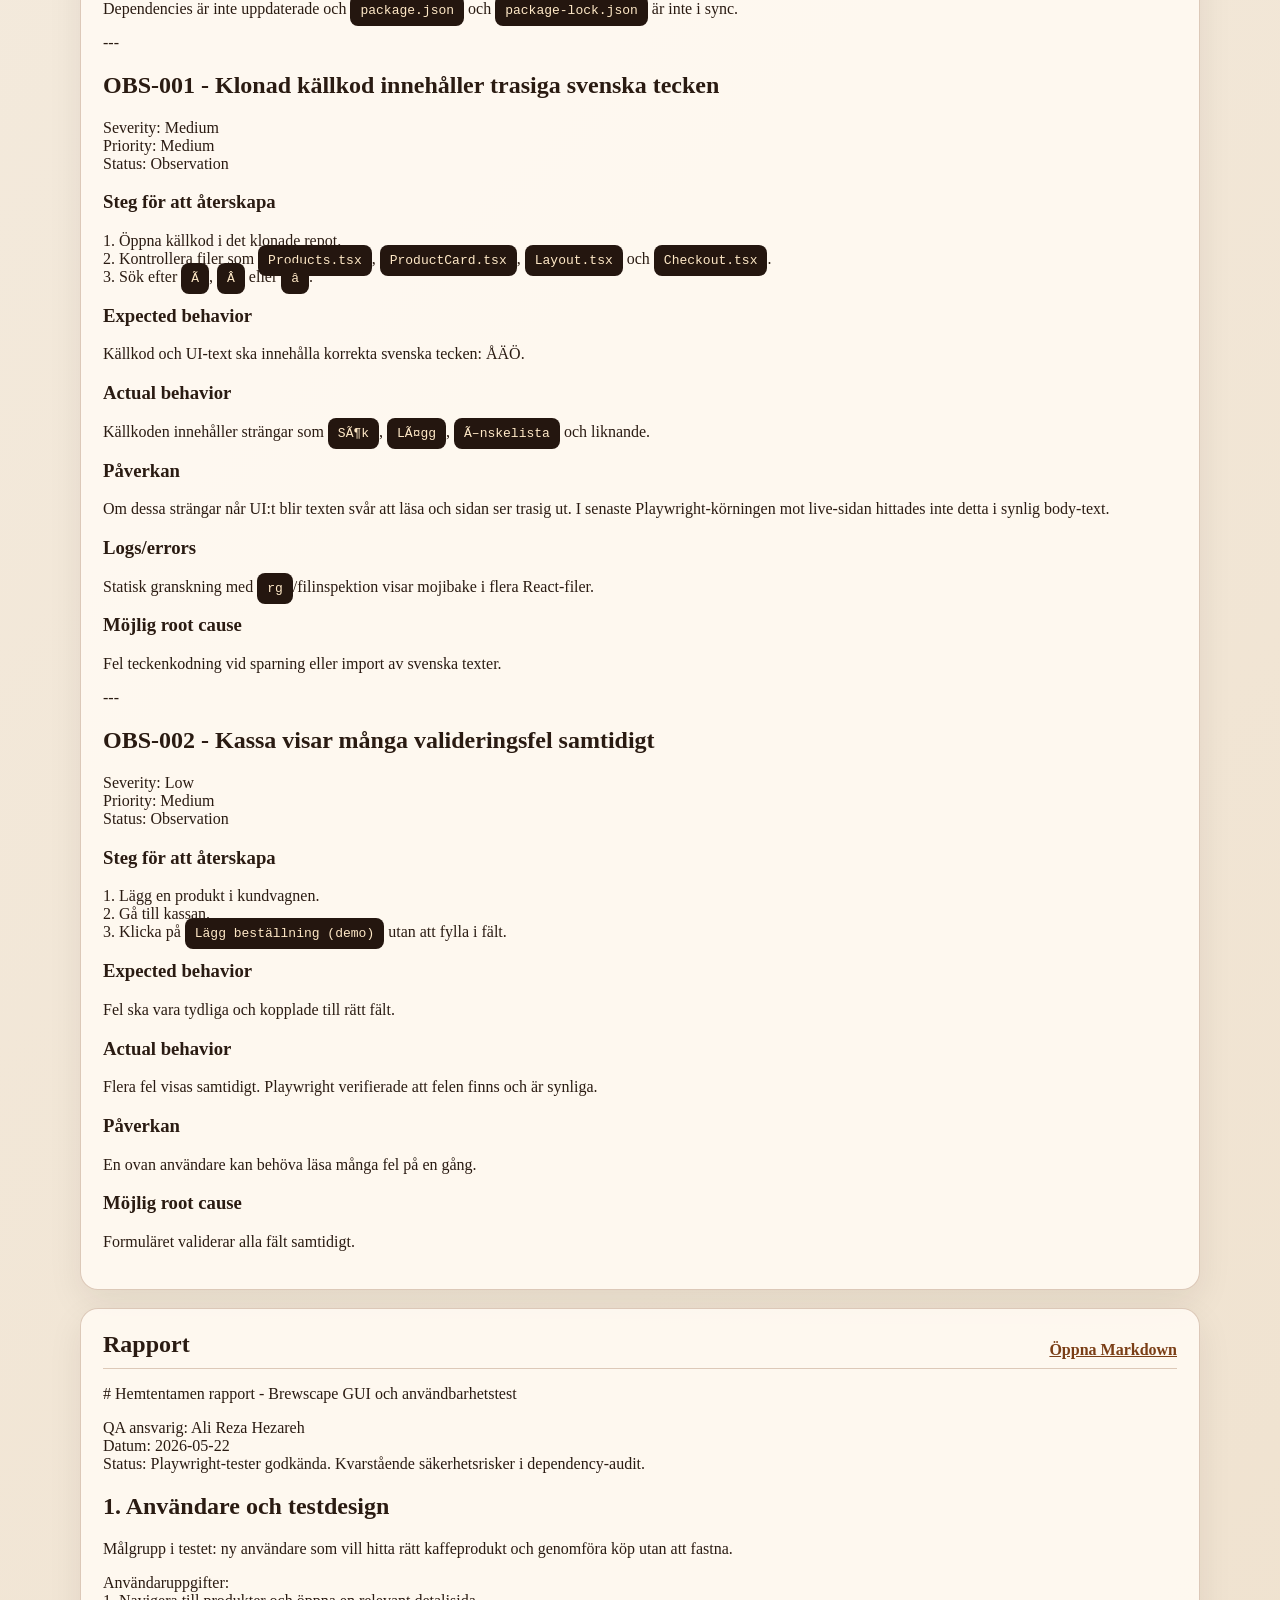
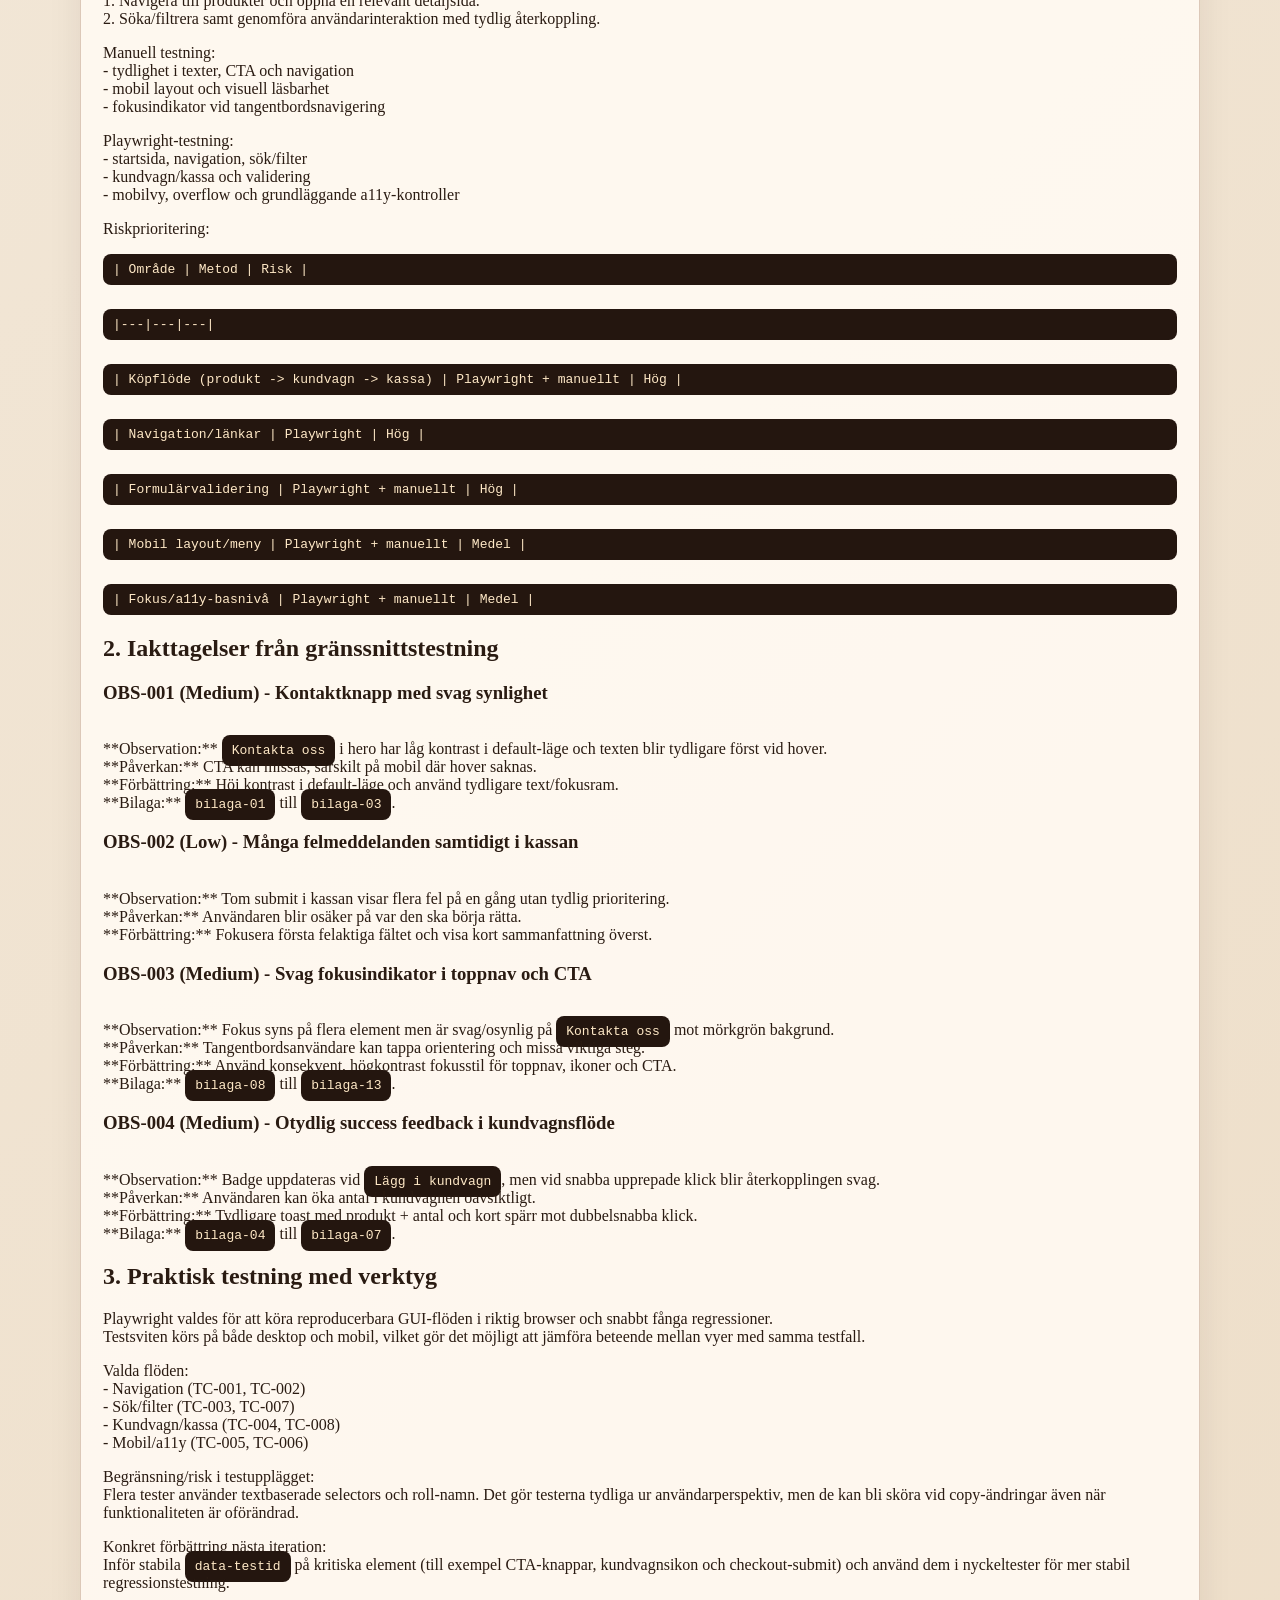
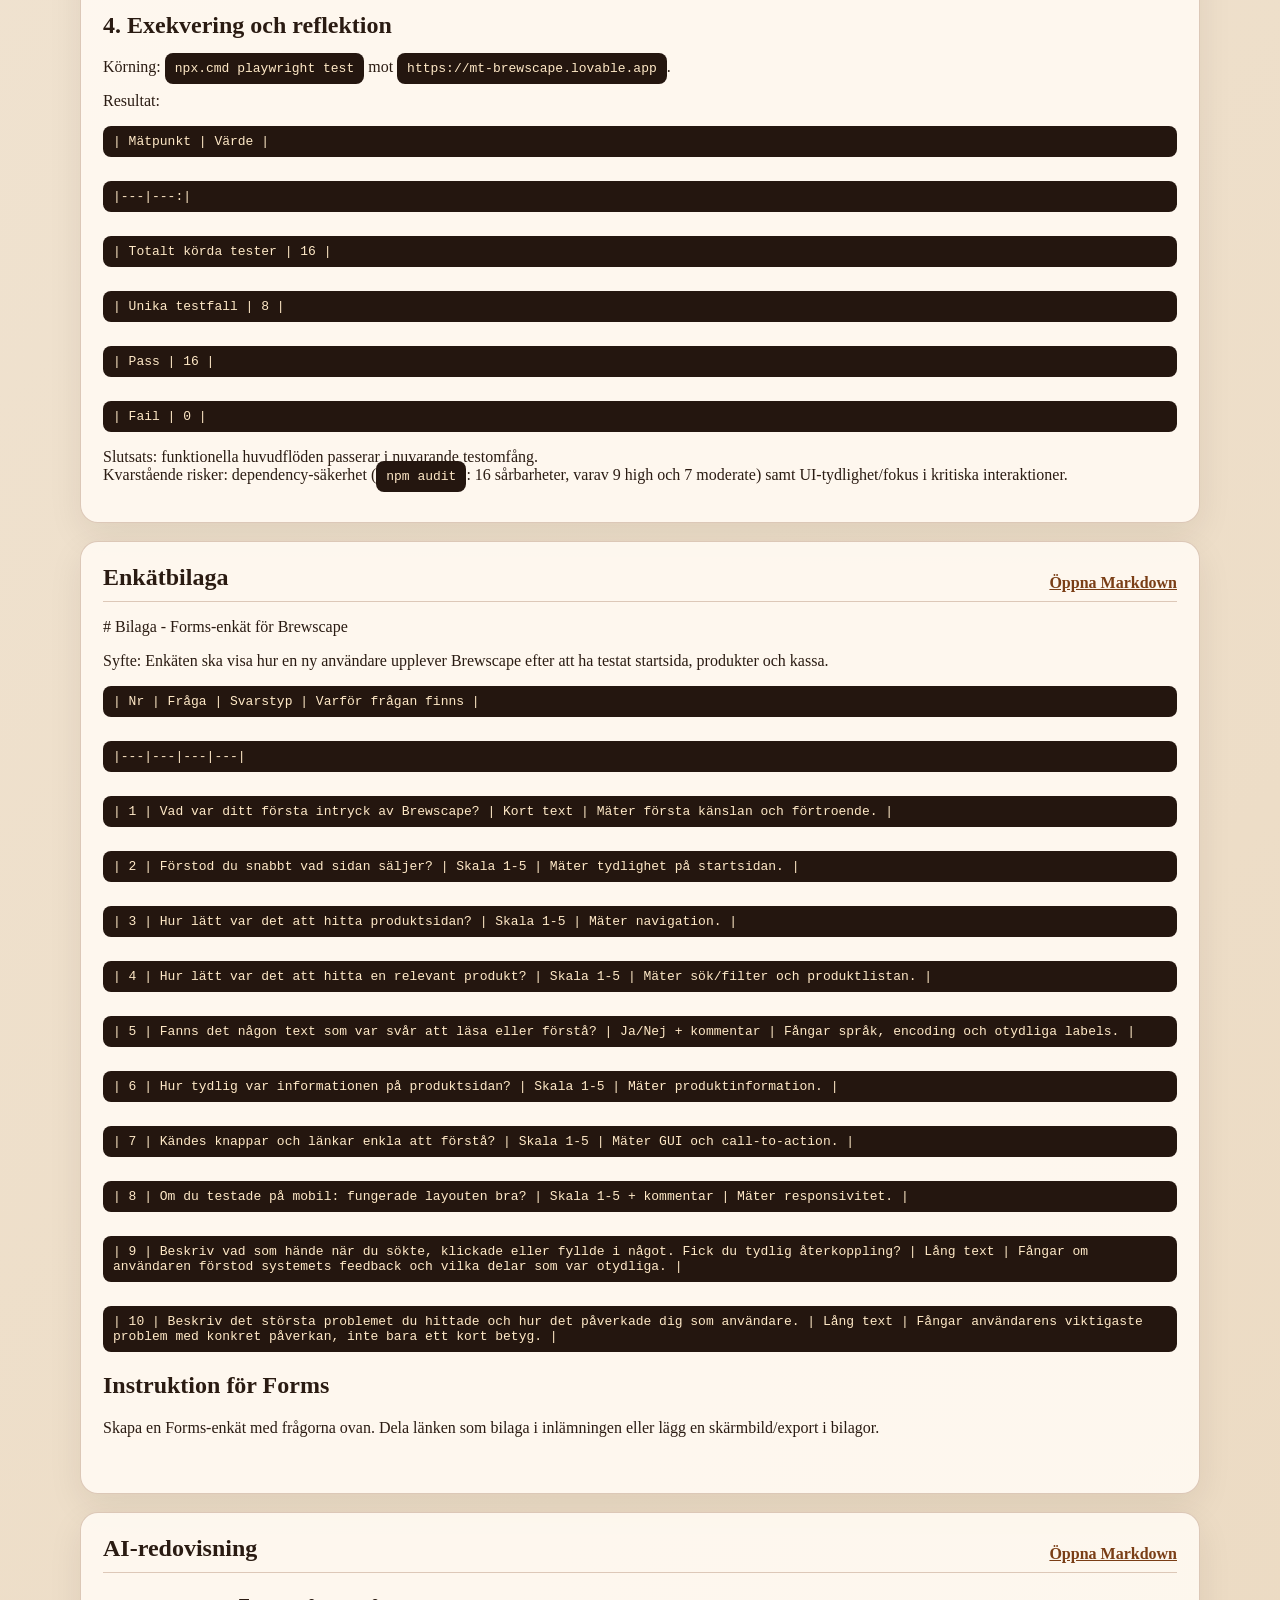
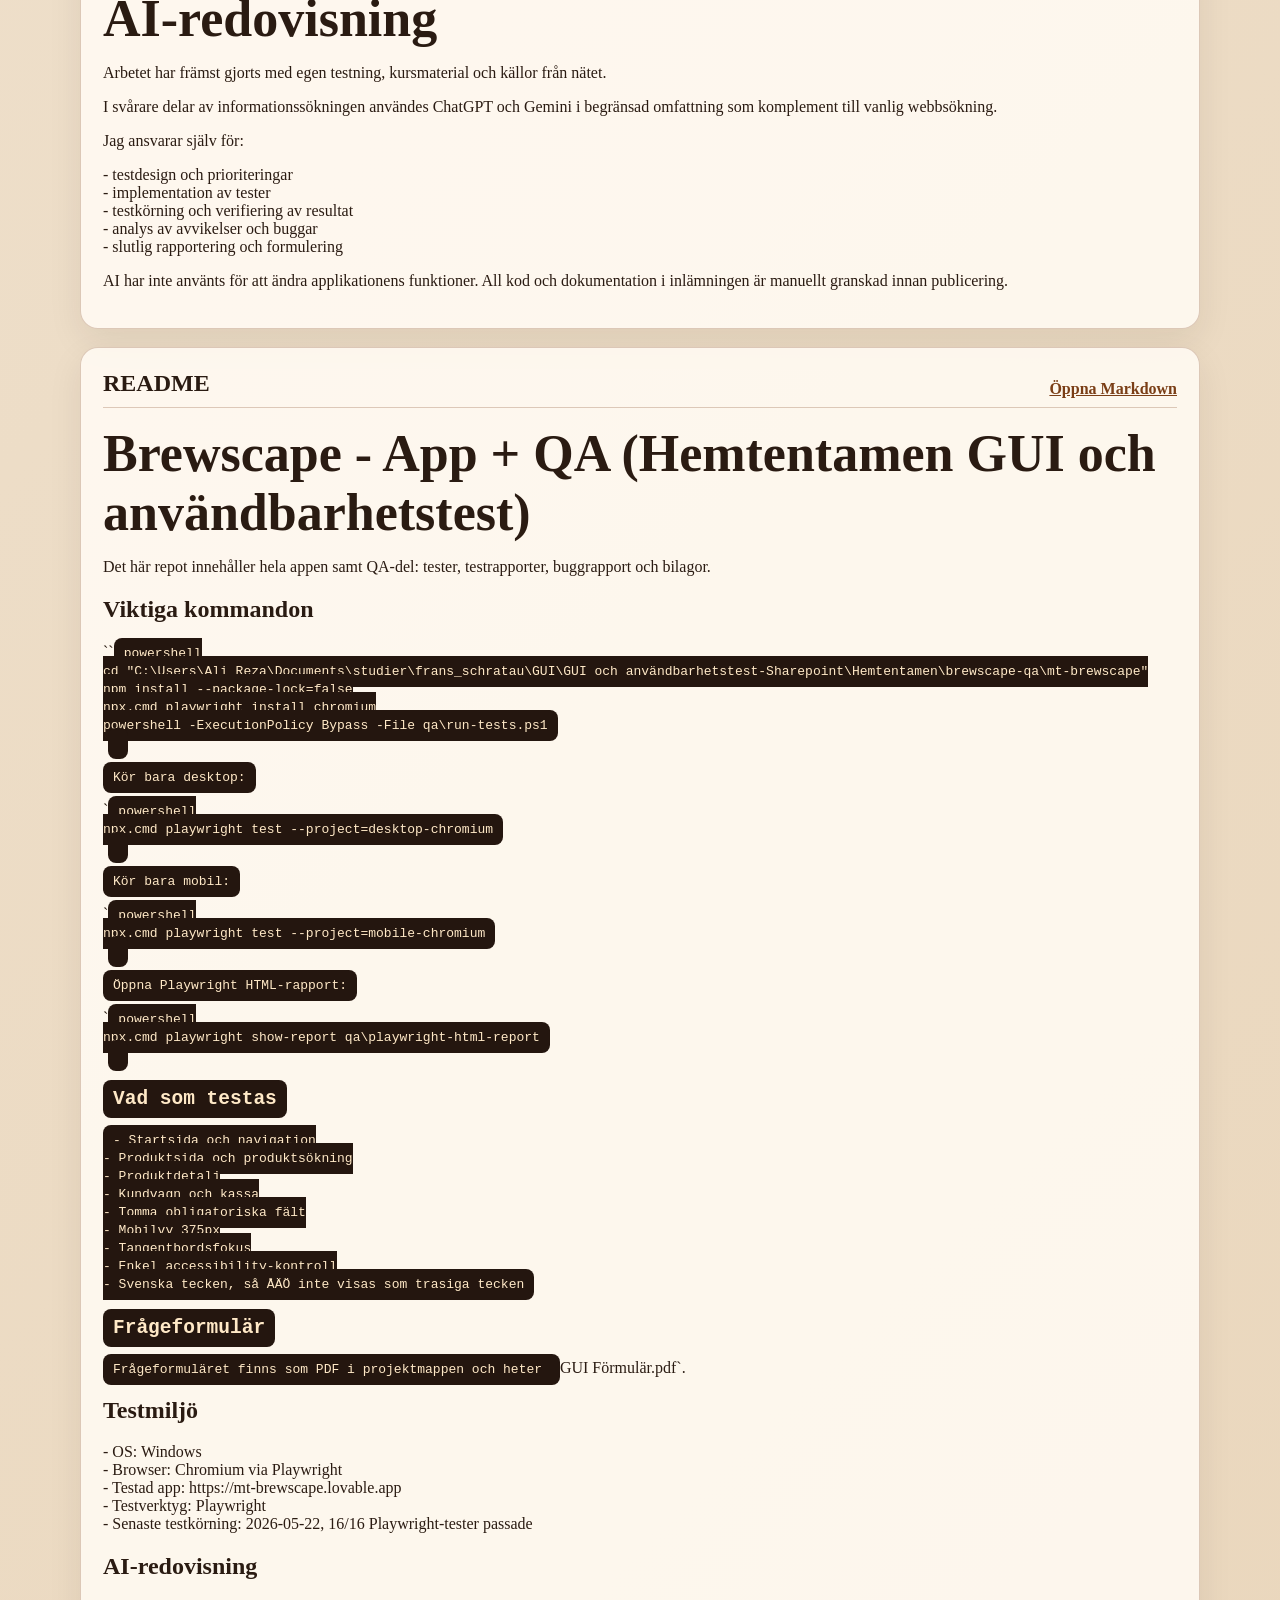
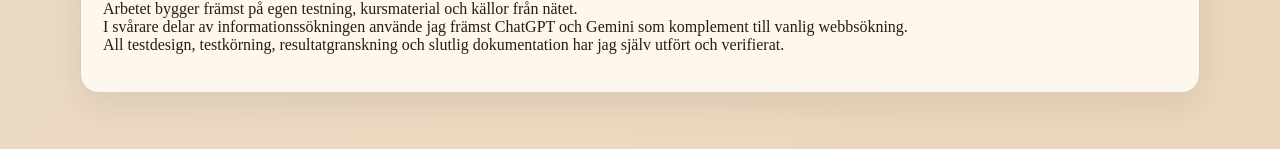
==== commit 99412d01: "Uppdatera README med QA-flöde och rapportinstruktioner" ====
--- a/qa/index.html
+++ b/qa/index.html
@@ -36,7 +36,8 @@
   <main><section><div class="section-head"><h2>Testresultat</h2><a href="../qa/testresultat.md">Öppna Markdown</a></div><p>﻿# Testresultat - Brewscape</p><p>Datum: 2026-05-22  <br>Miljö: Windows, Chromium via Playwright  <br>Version/build: Live-sida <code>https://mt-brewscape.lovable.app</code> och klonat repo <code>mt-brewscape</code>  <br>Testkommando: <code>npx.cmd playwright test</code>  <br>Status: Godkänd Playwright-körning. Säkerhetsaudit har high-risk findings som måste dokumenteras.</p><p><h2>Detaljerade testresultat</h2></p><p><pre class="table">| Test Case ID | Titel | Status | Faktiskt resultat | Expected vs Actual | Bug ID | Kommentar |</pre><br><pre class="table">|---|---|---|---|---|---|---|</pre><br><pre class="table">| TC-001 | Startsidan laddas utan crash | Pass | Startsidan laddades på desktop och mobil. Main-content och navigation/meny syntes. | Expected: sidan laddar och visar navigation. Actual: pass. | - | 2/2 pass. |</pre><br><pre class="table">| TC-002 | Navigation till produkter och detaljsida | Pass | Produktsidan och första produkts detaljsida kunde öppnas. | Expected: användaren kan nå produkt och detaljsida. Actual: pass. | - | Mobiltest öppnar mobilmeny först. |</pre><br><pre class="table">| TC-003 | Sök/filter ger återkoppling | Pass | Sökning på <code>kvarn</code> visade aktivt filter och gick att rensa. | Expected: sökning visar resultat eller tomt läge. Actual: pass. | - | 2/2 pass. |</pre><br><pre class="table">| TC-004 | Kundvagn och kassa visar valideringsfel | Pass | Tom submit visade fel för namn, e-post och kortnummer. | Expected: tomma fält ger tydliga fel. Actual: pass. | - | 2/2 pass. |</pre><br><pre class="table">| TC-005 | Mobilvy saknar horisontell overflow | Pass | 375px viewport hade ingen horisontell overflow och mobilmeny öppnades. | Expected: mobilvy fungerar utan sidscroll. Actual: pass. | - | 2/2 pass. |</pre><br><pre class="table">| TC-006 | Tangentbord når viktiga länkar | Pass | Fokus syntes och nådde viktig navigation/länk inom 8 Tab-tryck. | Expected: fokus syns och når viktig navigation. Actual: pass. | - | 2/2 pass. |</pre><br><pre class="table">| TC-007 | Specialtecken i sökfält kraschar inte appen | Pass | Sökning med script-tag, emoji och SQL-liknande text kraschade inte appen. | Expected: appen är stabil. Actual: pass. | - | 2/2 pass. |</pre><br><pre class="table">| TC-008 | Synliga kontroller har tillgängliga namn | Pass | Inga synliga kontroller utan tillgängligt namn hittades i kassaflödet. | Expected: inputs/knappar har namn. Actual: pass. | - | 2/2 pass. |</pre></p><p><h2>Sammanfattning</h2></p><p><pre class="table">| Mätpunkt | Värde |</pre><br><pre class="table">|---|---:|</pre><br><pre class="table">| Totalt antal körda tester | 16 |</pre><br><pre class="table">| Unika testfall | 8 |</pre><br><pre class="table">| Browser-projekt | desktop-chromium, mobile-chromium |</pre><br><pre class="table">| Pass | 16 |</pre><br><pre class="table">| Fail | 0 |</pre><br><pre class="table">| Blocked | 0 |</pre><br><pre class="table">| Ej körda | 0 |</pre><br><pre class="table">| Pass rate | 100% |</pre><br><pre class="table">| Fail rate | 0% |</pre></p><p><h2>Identifierade problem</h2></p><p>- SEC-001: <code>npm.cmd audit --audit-level=low</code> hittade 16 vulnerabilities: 9 high och 7 moderate.<br>- OBS-001: Klonad källkod innehåller flera mojibake-strängar, men live-sidan som testades visade inte detta i Playwright-körningen.</p><p><h2>Körningsnotering</h2></p><p>Första försök med <code>npx playwright test</code> stoppades av PowerShell execution policy. Rätt kommando på Windows är <code>npx.cmd playwright test</code>.<br></p></section>
 <section><div class="section-head"><h2>Buggrapport</h2><a href="../qa/buggrapport.md">Öppna Markdown</a></div><p>﻿# Buggrapport - Brewscape</p><p><h2>SEC-001 - Dependency audit visar high-risk vulnerabilities</h2></p><p>Severity: High  <br>Priority: High  <br>Status: Open</p><p><h3>Steg för att återskapa</h3></p><p>1. Öppna projektmappen.<br>2. Kör <code>npm.cmd install --package-lock=false</code> om dependencies saknas.<br>3. Kör <code>npm.cmd audit --audit-level=low</code>.</p><p><h3>Expected behavior</h3></p><p>Projektet ska inte ha kända high-risk vulnerabilities i dependencies.</p><p><h3>Actual behavior</h3></p><p><code>npm.cmd audit --audit-level=low</code> rapporterade 16 vulnerabilities 2026-05-22:</p><p>- 9 high<br>- 7 moderate</p><p>Exempel från audit:</p><p>- <code>react-router-dom</code> / <code>@remix-run/router</code>: XSS via open redirects.<br>- <code>esbuild</code> / <code>vite</code>: dev-server kan exponera svar till andra webbplatser.<br>- <code>flatted</code>: DoS och prototype pollution.<br>- <code>glob</code>: command injection via CLI-flagga.<br>- <code>ajv</code>, <code>js-yaml</code>, <code>yaml</code>: ReDoS/prototype pollution/stack overflow-risker.<br>- <code>lodash</code>: prototype pollution och code injection-risker.<br>- <code>rollup</code>: arbitrary file write via path traversal.<br>- <code>picomatch</code>, <code>minimatch</code>, <code>brace-expansion</code>: ReDoS-risker.<br>- <code>postcss</code>: XSS-risk i CSS stringify output.</p><p><h3>Påverkan</h3></p><p>Detta är en säkerhetsrisk i dependency-kedjan. Risknivån beror på om sårbara paket används i produktion eller bara dev/build, men high findings ska inte ignoreras.</p><p><h3>Logs/errors</h3></p><p>Audit-kommandot returnerade exit code 1 och listade 16 vulnerabilities.</p><p><h3>Möjlig root cause</h3></p><p>Dependencies är inte uppdaterade och <code>package.json</code> och <code>package-lock.json</code> är inte i sync.</p><p>---</p><p><h2>OBS-001 - Klonad källkod innehåller trasiga svenska tecken</h2></p><p>Severity: Medium  <br>Priority: Medium  <br>Status: Observation</p><p><h3>Steg för att återskapa</h3></p><p>1. Öppna källkod i det klonade repot.<br>2. Kontrollera filer som <code>Products.tsx</code>, <code>ProductCard.tsx</code>, <code>Layout.tsx</code> och <code>Checkout.tsx</code>.<br>3. Sök efter <code>Ã</code>, <code>Â</code> eller <code>â</code>.</p><p><h3>Expected behavior</h3></p><p>Källkod och UI-text ska innehålla korrekta svenska tecken: ÅÄÖ.</p><p><h3>Actual behavior</h3></p><p>Källkoden innehåller strängar som <code>SÃ¶k</code>, <code>LÃ¤gg</code>, <code>Ã–nskelista</code> och liknande.</p><p><h3>Påverkan</h3></p><p>Om dessa strängar når UI:t blir texten svår att läsa och sidan ser trasig ut. I senaste Playwright-körningen mot live-sidan hittades inte detta i synlig body-text.</p><p><h3>Logs/errors</h3></p><p>Statisk granskning med <code>rg</code>/filinspektion visar mojibake i flera React-filer.</p><p><h3>Möjlig root cause</h3></p><p>Fel teckenkodning vid sparning eller import av svenska texter.</p><p>---</p><p><h2>OBS-002 - Kassa visar många valideringsfel samtidigt</h2></p><p>Severity: Low  <br>Priority: Medium  <br>Status: Observation</p><p><h3>Steg för att återskapa</h3></p><p>1. Lägg en produkt i kundvagnen.<br>2. Gå till kassan.<br>3. Klicka på <code>Lägg beställning (demo)</code> utan att fylla i fält.</p><p><h3>Expected behavior</h3></p><p>Fel ska vara tydliga och kopplade till rätt fält.</p><p><h3>Actual behavior</h3></p><p>Flera fel visas samtidigt. Playwright verifierade att felen finns och är synliga.</p><p><h3>Påverkan</h3></p><p>En ovan användare kan behöva läsa många fel på en gång.</p><p><h3>Möjlig root cause</h3></p><p>Formuläret validerar alla fält samtidigt. <br></p></section>
-<section><div class="section-head"><h2>Rapport</h2><a href="../rapport/hemtentamen-rapport.md">Öppna Markdown</a></div><p>﻿# Hemtentamen rapport - Brewscape GUI och användbarhetstest</p><p>QA ansvarig: Ali Reza Hezareh  <br>Datum: 2026-05-22  <br>Status: Playwright-tester godkända. Säkerhetsaudit har kvarstående fynd.</p><p><h2>1. Användare och testdesign</h2></p><p>Jag testar Brewscape som en ny användare som vill köpa kaffeutrustning online. Användaren vill snabbt förstå vad sidan säljer, hitta produkter, jämföra val och gå vidare till kundvagn/kassa utan att fastna.</p><p><h3>Användaruppgifter</h3></p><p>1. Hitta en produkt via navigationen och öppna en relevant produktsida.<br>2. Använd sök/filter eller annan GUI-interaktion och kontrollera att sidan ger tydlig återkoppling.</p><p><h3>Vad jag testar manuellt</h3></p><p>- Om sidan känns tydlig för en ny användare.<br>- Om svenska texter visas korrekt med ÅÄÖ.<br>- Om navigation och knappar är begripliga.<br>- Om mobilvyn fungerar utan trasig layout.<br>- Om fokus syns vid tangentbordsnavigation.<br>- Om dependencies har kända säkerhetsrisker.</p><p><h3>Vad jag testar med Playwright</h3></p><p>- Startsidan laddas.<br>- Navigation till produkter och detaljsida fungerar.<br>- Sökning ger synlig återkoppling.<br>- Kundvagn och kassa visar valideringsfel.<br>- Mobilvy saknar horisontell overflow.<br>- Tangentbord når viktiga länkar.<br>- Specialtecken i sökfält kraschar inte appen.<br>- Synliga kontroller har tillgängliga namn.</p><p><h3>Prioritering och risknivå</h3></p><p><pre class="table">| Område | Metod | Risknivå | Motivering |</pre><br><pre class="table">|---|---|---|---|</pre><br><pre class="table">| Köpflöde (produkt -&gt; kundvagn -&gt; kassa) | Playwright + manuell kontroll | Hög | Direkt påverkan på om användaren kan slutföra ett köp. |</pre><br><pre class="table">| Navigation och länkar | Playwright | Hög | Brutna flöden stoppar användarens väg till rätt sida. |</pre><br><pre class="table">| Validering i formulär | Playwright + manuell kontroll | Hög | Fel validering kan ge fel data och blockerade beställningar. |</pre><br><pre class="table">| Mobil layout och meny | Playwright + manuell kontroll | Medel | Vanligt användarscenario, risk för dålig användbarhet på små skärmar. |</pre><br><pre class="table">| Textkvalitet och tydlighet (ÅÄÖ, labels, begriplighet) | Manuell kontroll | Medel | Påverkar förtroende och förståelse, svårare att bedöma helt automatiskt. |</pre><br><pre class="table">| Tangentbordsfokus och a11y-basnivå | Playwright + manuell kontroll | Medel | Viktigt för tillgänglighet och lagkravsnära beteende. |</pre><br><pre class="table">| Dependency-sårbarheter | Audit + manuell analys | Hög | Säkerhetsrisker kan påverka både drift och förtroende. |</pre></p><p><h2>2. Iakttagelser från gränssnittstestning</h2></p><p><h3>OBS-001 (Medium) - Kontaktknapp med svag synlighet</h3></p><p>**Observation:** Knappen <code>Kontakta oss</code> i hero-sektionen har så låg kontrast i normal-läge att texten i praktiken ser osynlig ut tills användaren hovrar med musen.  <br>**Påverkan:** Användaren kan missa att det är en klickbar CTA och tappar ett tydligt nästa steg, särskilt på mobil där hover inte finns.  <br>**Förbättring:** Höj kontrasten i default-läget och använd samma visuella tydlighet som primärknappen, inklusive tydlig textfärg och synlig knappkant.<br>**Bilaga:** Se <code>rapport/bilagor/bilaga-01-kontakta-oss-synlighet.gif</code>.</p><p><h3>OBS-002 (Low) - Många felmeddelanden samtidigt i kassan</h3></p><p>**Observation:** Vid tom submit i kassan visas flera valideringsfel samtidigt utan tydlig prioritering av första fel att lösa.  <br>**Påverkan:** En ny användare kan känna att formuläret är rörigt och osäkert på vilket fält som ska rättas först.  <br>**Förbättring:** Sätt fokus på första felaktiga fältet och visa en tydlig sammanfattning högst upp som guidar användaren steg för steg.</p><p><h3>OBS-003 (Medium) - Svag fokusindikator i toppnav och CTA</h3></p><p>**Observation:** Vid tabbnavigering syns fokus på vissa element, men fokusindikatorn är svag eller i praktiken osynlig på <code>Kontakta oss</code>-knappen i hero-sektionen mot den gröna bakgrunden.  <br>**Påverkan:** Tangentbordsanvändare får svårare att se var fokus ligger och kan missa viktiga CTA-steg, vilket försämrar tillgänglighet och användbarhet.  <br>**Förbättring:** Öka kontrast och tjocklek på fokusramen, och använd konsekvent fokusstil på toppnavigation, ikonknappar och CTA-knappar så aktivt element alltid är tydligt.<br>**Bilaga:** Se <code>rapport/bilagor/bilaga-08-fokus-hero-default.png</code>, <code>rapport/bilagor/bilaga-09-fokus-topnav-hem.png</code>, <code>rapport/bilagor/bilaga-10-fokus-topnav-konto.png</code>, <code>rapport/bilagor/bilaga-11-fokus-cart-ikon.png</code>, <code>rapport/bilagor/bilaga-12-fokus-produktlank.png</code> och <code>rapport/bilagor/bilaga-13-fokus-cta-utorska.png</code>.</p><p><h3>OBS-004 (Medium) - Otydlig success feedback i kundvagnsflöde</h3></p><p>**Observation:** Vid <code>Lägg i kundvagn</code> syns uppdatering i kundvagnsbadge, men återkopplingen är svag när användaren klickar flera gånger snabbt och det blir inte tydligt om varje klick registrerats som förväntat.  <br>**Påverkan:** Användaren kan bli osäker på om produkten lagts till korrekt och riskerar att klicka igen i onödan, vilket kan ge fler artiklar än tänkt i kundvagnen.  <br>**Förbättring:** Visa tydligare och konsekvent success feedback efter varje klick, till exempel en mer framträdande toast med produktnamn och aktuellt antal i kundvagnen samt kort spärr mot dubbelsnabba klick.<br>**Bilaga:** Se <code>rapport/bilagor/bilaga-04-kundvagn-feedback-fore-klick.png</code>, <code>rapport/bilagor/bilaga-05-kundvagn-feedback-efter-klick-1.png</code>, <code>rapport/bilagor/bilaga-06-kundvagn-feedback-efter-klick-2.png</code> och <code>rapport/bilagor/bilaga-07-kundvagn-feedback-spam-klick.png</code>.</p><p><h2>3. Praktisk testning med verktyg</h2></p><p>Jag använder Playwright eftersom verktyget kör riktiga browserflöden och verifierar det användaren faktiskt ser i GUI.<br>För de valda flödena passar det bra eftersom samma test kan köras upprepat efter varje ändring och snabbt fånga regressioner.<br>Det är också lämpligt här eftersom vi kör både desktop och mobil i samma testsvit och får jämförbara resultat mellan vyerna.</p><p><h3>Valda flöden</h3></p><p><pre class="table">| Flöde | Testfall | Vad verifieras |</pre><br><pre class="table">|---|---|---|</pre><br><pre class="table">| Navigation | TC-001, TC-002 | Startsida, huvudnavigation, produktsida och detaljsida. |</pre><br><pre class="table">| Sök/filter | TC-003, TC-007 | Sökfält, aktivt filter, rensning och specialtecken. |</pre><br><pre class="table">| Kundvagn/kassa | TC-004, TC-008 | Lägg i kundvagn, kassa, valideringsfel och tillgängliga namn. |</pre><br><pre class="table">| Mobil/a11y | TC-005, TC-006 | Mobilvy, meny, overflow och tangentbordsfokus. |</pre></p><p><h2>4. Exekvering och reflektion</h2></p><p>Testningen kördes 2026-05-22 med <code>npx.cmd playwright test</code> mot live-sidan <code>https://mt-brewscape.lovable.app</code>.</p><p>Resultat:</p><p><pre class="table">| Mätpunkt | Värde |</pre><br><pre class="table">|---|---:|</pre><br><pre class="table">| Totalt körda tester | 16 |</pre><br><pre class="table">| Unika testfall | 8 |</pre><br><pre class="table">| Desktop Chromium | 8 pass, 0 fail |</pre><br><pre class="table">| Mobile Chromium | 8 pass, 0 fail |</pre><br><pre class="table">| Totalt | 16 pass, 0 fail |</pre></p><p>Det som fungerade bra var navigation, produktsökning, kundvagn/kassa, mobilmeny och enkel accessibility-kontroll. Det som var svårt var att skriva tester som fungerar både desktop och mobil utan falska fel. Ett exempel på skörhet är selectors som bygger på synlig text. De är bra för användbarhetstest, men de kan faila om texten ändras.</p><p>Största kvarstående risken är dependency-audit. Playwright-flödena passerar, men <code>npm.cmd audit --audit-level=low</code> hittar fortfarande 16 sårbarheter: 9 high och 7 moderate.<br></p></section>
+<section><div class="section-head"><h2>Rapport</h2><a href="../rapport/hemtentamen-rapport.md">Öppna Markdown</a></div><p>﻿# Hemtentamen rapport - Brewscape GUI och användbarhetstest</p><p>QA ansvarig: Ali Reza Hezareh  <br>Datum: 2026-05-22  <br>Status: Playwright-tester godkända. Kvarstående säkerhetsrisker i dependency-audit.</p><p><h2>1. Användare och testdesign</h2></p><p>Målgrupp i testet: ny användare som vill hitta rätt kaffeprodukt och genomföra köp utan att fastna.</p><p>Användaruppgifter:<br>1. Navigera till produkter och öppna en relevant detaljsida.<br>2. Söka/filtrera samt genomföra användarinteraktion med tydlig återkoppling.</p><p>Manuell testning:<br>- tydlighet i texter, CTA och navigation<br>- mobil layout och visuell läsbarhet<br>- fokusindikator vid tangentbordsnavigering</p><p>Playwright-testning:<br>- startsida, navigation, sök/filter<br>- kundvagn/kassa och validering<br>- mobilvy, overflow och grundläggande a11y-kontroller</p><p>Riskprioritering:</p><p><pre class="table">| Område | Metod | Risk |</pre><br><pre class="table">|---|---|---|</pre><br><pre class="table">| Köpflöde (produkt -&gt; kundvagn -&gt; kassa) | Playwright + manuellt | Hög |</pre><br><pre class="table">| Navigation/länkar | Playwright | Hög |</pre><br><pre class="table">| Formulärvalidering | Playwright + manuellt | Hög |</pre><br><pre class="table">| Mobil layout/meny | Playwright + manuellt | Medel |</pre><br><pre class="table">| Fokus/a11y-basnivå | Playwright + manuellt | Medel |</pre></p><p><h2>2. Iakttagelser från gränssnittstestning</h2></p><p><h3>OBS-001 (Medium) - Kontaktknapp med svag synlighet</h3><br>**Observation:** <code>Kontakta oss</code> i hero har låg kontrast i default-läge och texten blir tydligare först vid hover.  <br>**Påverkan:** CTA kan missas, särskilt på mobil där hover saknas.  <br>**Förbättring:** Höj kontrast i default-läge och använd tydligare text/fokusram.  <br>**Bilaga:** <code>bilaga-01</code> till <code>bilaga-03</code>.</p><p><h3>OBS-002 (Low) - Många felmeddelanden samtidigt i kassan</h3><br>**Observation:** Tom submit i kassan visar flera fel på en gång utan tydlig prioritering.  <br>**Påverkan:** Användaren blir osäker på var den ska börja rätta.  <br>**Förbättring:** Fokusera första felaktiga fältet och visa kort sammanfattning överst.</p><p><h3>OBS-003 (Medium) - Svag fokusindikator i toppnav och CTA</h3><br>**Observation:** Fokus syns på flera element men är svag/osynlig på <code>Kontakta oss</code> mot mörkgrön bakgrund.  <br>**Påverkan:** Tangentbordsanvändare kan tappa orientering och missa viktiga steg.  <br>**Förbättring:** Använd konsekvent, högkontrast fokusstil för toppnav, ikoner och CTA.  <br>**Bilaga:** <code>bilaga-08</code> till <code>bilaga-13</code>.</p><p><h3>OBS-004 (Medium) - Otydlig success feedback i kundvagnsflöde</h3><br>**Observation:** Badge uppdateras vid <code>Lägg i kundvagn</code>, men vid snabba upprepade klick blir återkopplingen svag.  <br>**Påverkan:** Användaren kan öka antal i kundvagnen oavsiktligt.  <br>**Förbättring:** Tydligare toast med produkt + antal och kort spärr mot dubbelsnabba klick.  <br>**Bilaga:** <code>bilaga-04</code> till <code>bilaga-07</code>.</p><p><h2>3. Praktisk testning med verktyg</h2></p><p>Playwright valdes för att köra reproducerbara GUI-flöden i riktig browser och snabbt fånga regressioner.  <br>Testsviten körs på både desktop och mobil, vilket gör det möjligt att jämföra beteende mellan vyer med samma testfall.</p><p>Valda flöden:<br>- Navigation (TC-001, TC-002)<br>- Sök/filter (TC-003, TC-007)<br>- Kundvagn/kassa (TC-004, TC-008)<br>- Mobil/a11y (TC-005, TC-006)</p><p>Begränsning/risk i testupplägget:<br>Flera tester använder textbaserade selectors och roll-namn. Det gör testerna tydliga ur användarperspektiv, men de kan bli sköra vid copy-ändringar även när funktionaliteten är oförändrad.</p><p>Konkret förbättring nästa iteration:<br>Inför stabila <code>data-testid</code> på kritiska element (till exempel CTA-knappar, kundvagnsikon och checkout-submit) och använd dem i nyckeltester för mer stabil regressionstestning.</p><p><h2>4. Exekvering och reflektion</h2></p><p>Körning: <code>npx.cmd playwright test</code> mot <code>https://mt-brewscape.lovable.app</code>.</p><p>Resultat:</p><p><pre class="table">| Mätpunkt | Värde |</pre><br><pre class="table">|---|---:|</pre><br><pre class="table">| Totalt körda tester | 16 |</pre><br><pre class="table">| Unika testfall | 8 |</pre><br><pre class="table">| Pass | 16 |</pre><br><pre class="table">| Fail | 0 |</pre></p><p>Slutsats: funktionella huvudflöden passerar i nuvarande testomfång.  <br>Kvarstående risker: dependency-säkerhet (<code>npm audit</code>: 16 sårbarheter, varav 9 high och 7 moderate) samt UI-tydlighet/fokus i kritiska interaktioner.+<br></p></section>
 <section><div class="section-head"><h2>Enkätbilaga</h2><a href="../rapport/bilaga-enkät.md">Öppna Markdown</a></div><p>﻿# Bilaga - Forms-enkät för Brewscape</p><p>Syfte: Enkäten ska visa hur en ny användare upplever Brewscape efter att ha testat startsida, produkter och kassa.</p><p><pre class="table">| Nr | Fråga | Svarstyp | Varför frågan finns |</pre><br><pre class="table">|---|---|---|---|</pre><br><pre class="table">| 1 | Vad var ditt första intryck av Brewscape? | Kort text | Mäter första känslan och förtroende. |</pre><br><pre class="table">| 2 | Förstod du snabbt vad sidan säljer? | Skala 1-5 | Mäter tydlighet på startsidan. |</pre><br><pre class="table">| 3 | Hur lätt var det att hitta produktsidan? | Skala 1-5 | Mäter navigation. |</pre><br><pre class="table">| 4 | Hur lätt var det att hitta en relevant produkt? | Skala 1-5 | Mäter sök/filter och produktlistan. |</pre><br><pre class="table">| 5 | Fanns det någon text som var svår att läsa eller förstå? | Ja/Nej + kommentar | Fångar språk, encoding och otydliga labels. |</pre><br><pre class="table">| 6 | Hur tydlig var informationen på produktsidan? | Skala 1-5 | Mäter produktinformation. |</pre><br><pre class="table">| 7 | Kändes knappar och länkar enkla att förstå? | Skala 1-5 | Mäter GUI och call-to-action. |</pre><br><pre class="table">| 8 | Om du testade på mobil: fungerade layouten bra? | Skala 1-5 + kommentar | Mäter responsivitet. |</pre><br><pre class="table">| 9 | Beskriv vad som hände när du sökte, klickade eller fyllde i något. Fick du tydlig återkoppling? | Lång text | Fångar om användaren förstod systemets feedback och vilka delar som var otydliga. |</pre><br><pre class="table">| 10 | Beskriv det största problemet du hittade och hur det påverkade dig som användare. | Lång text | Fångar användarens viktigaste problem med konkret påverkan, inte bara ett kort betyg. |</pre></p><p><h2>Instruktion för Forms</h2></p><p>Skapa en Forms-enkät med frågorna ovan. Dela länken som bilaga i inlämningen eller lägg en skärmbild/export i bilagor. <br> <br></p></section>
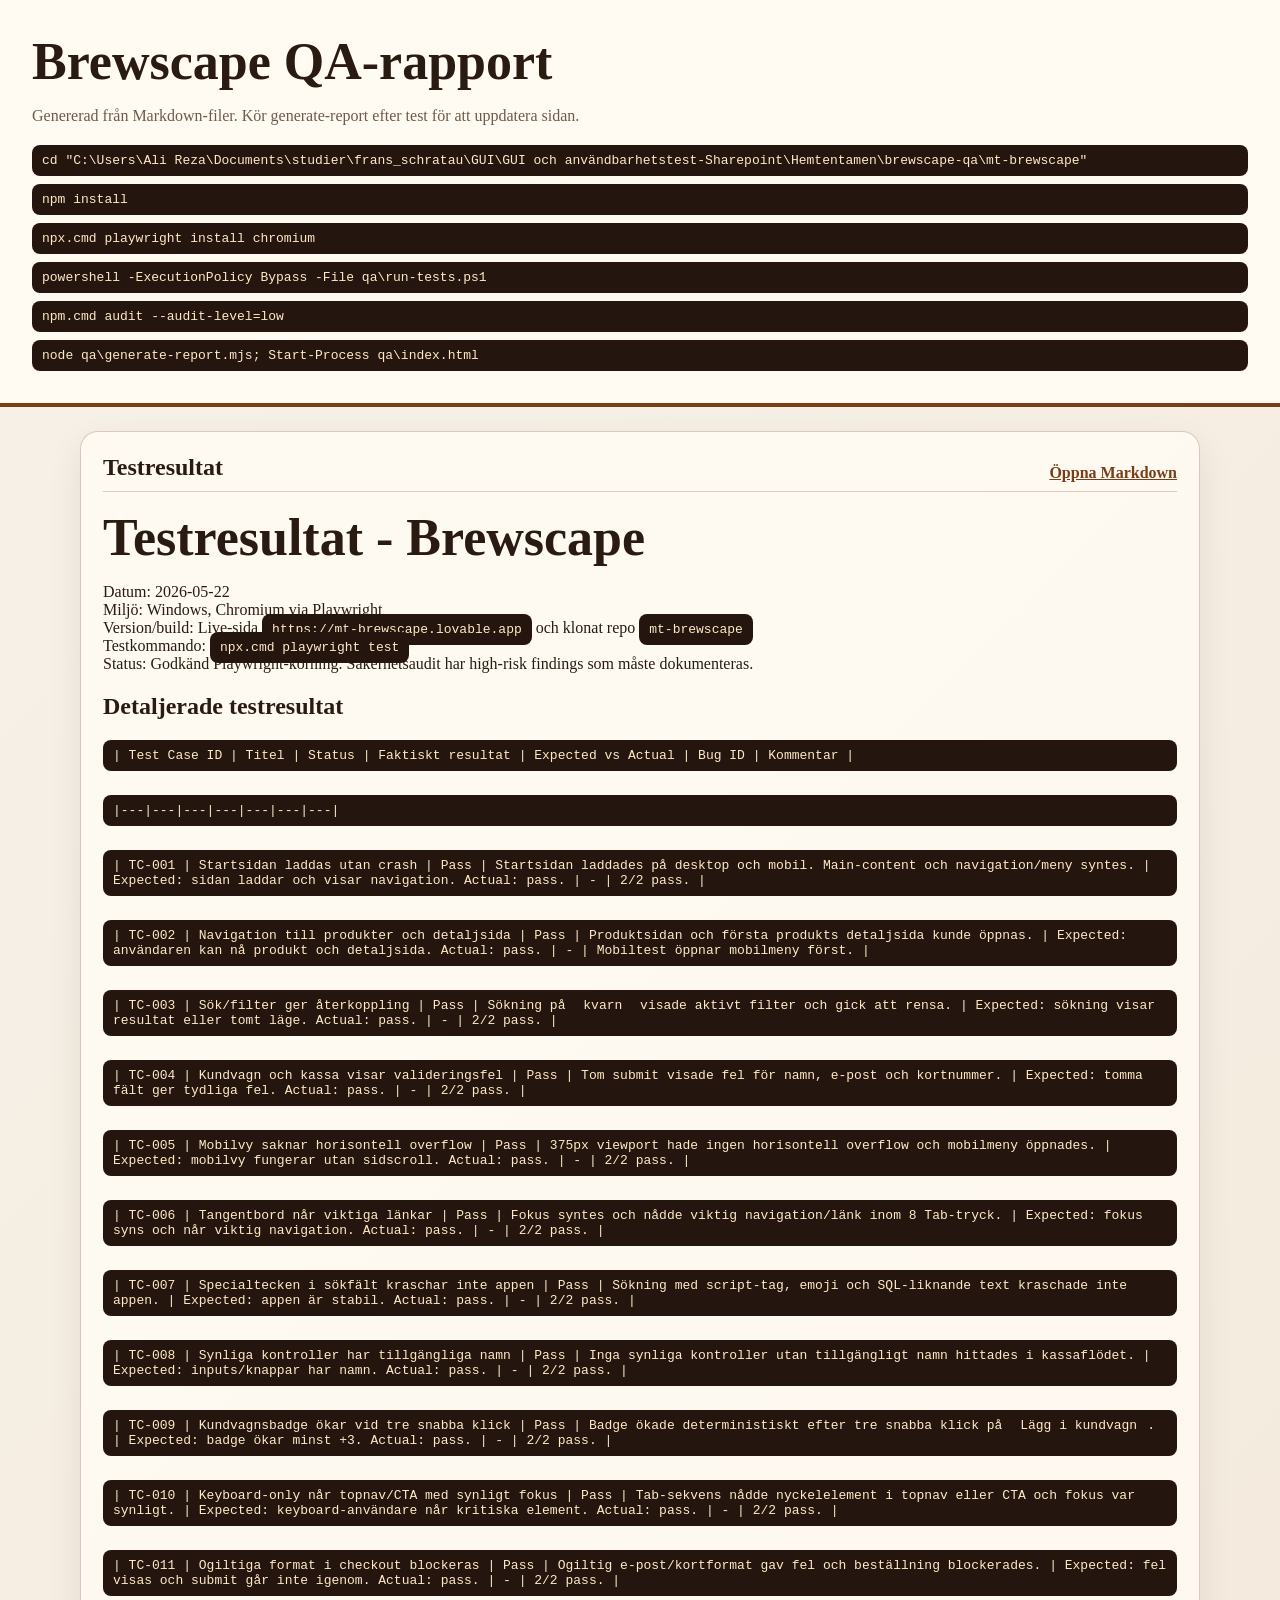
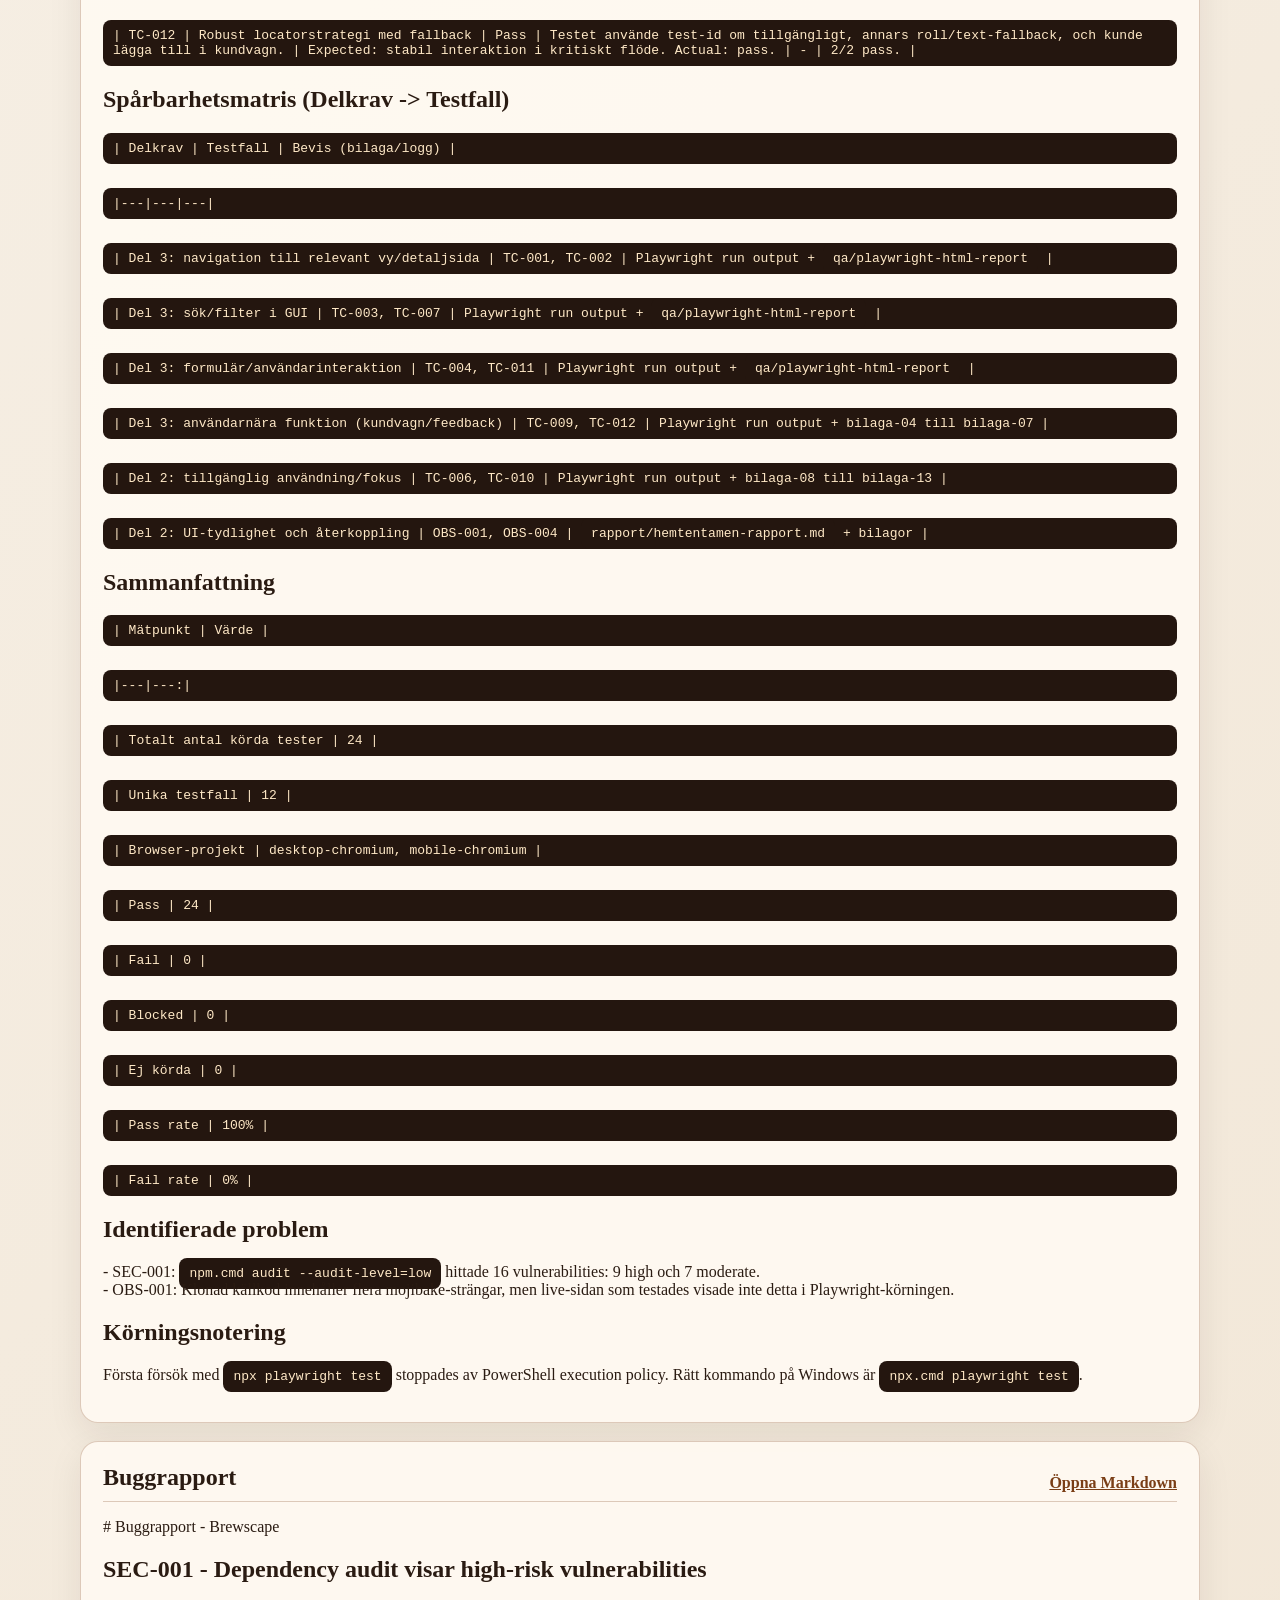
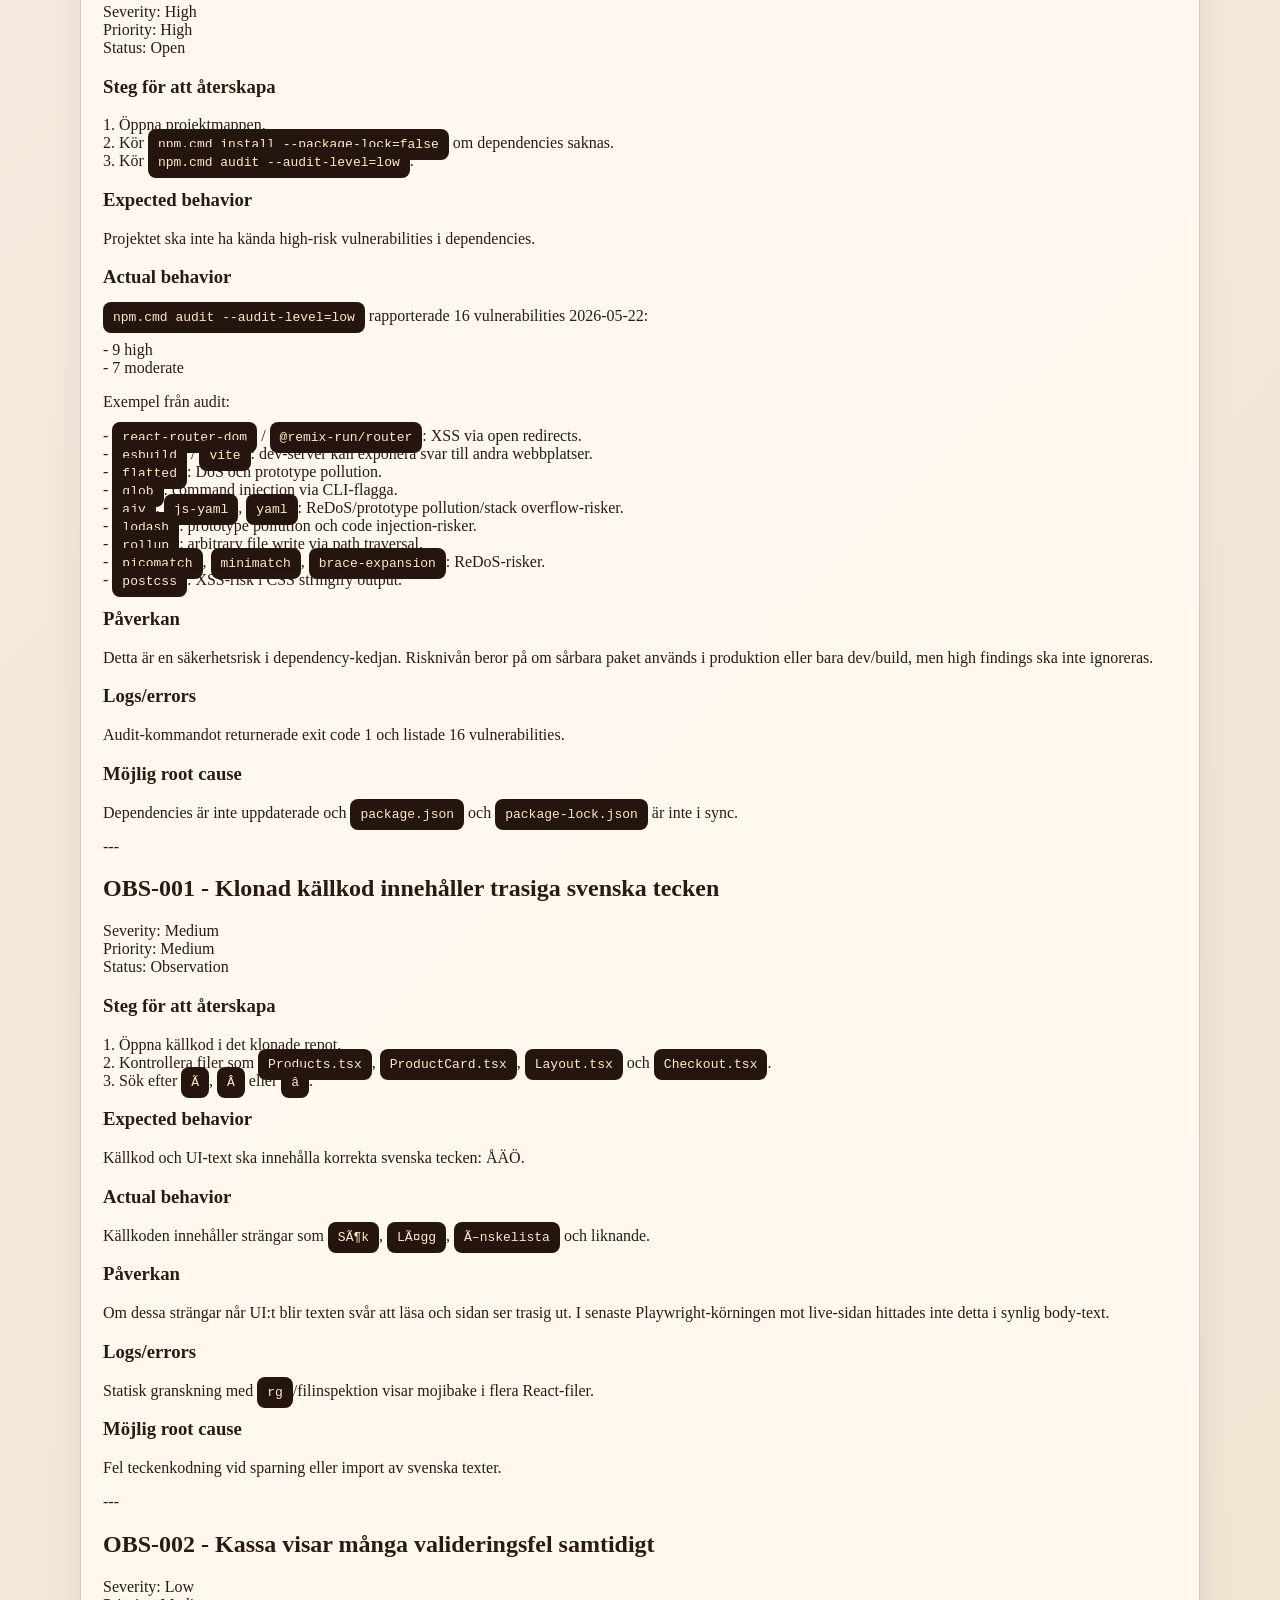
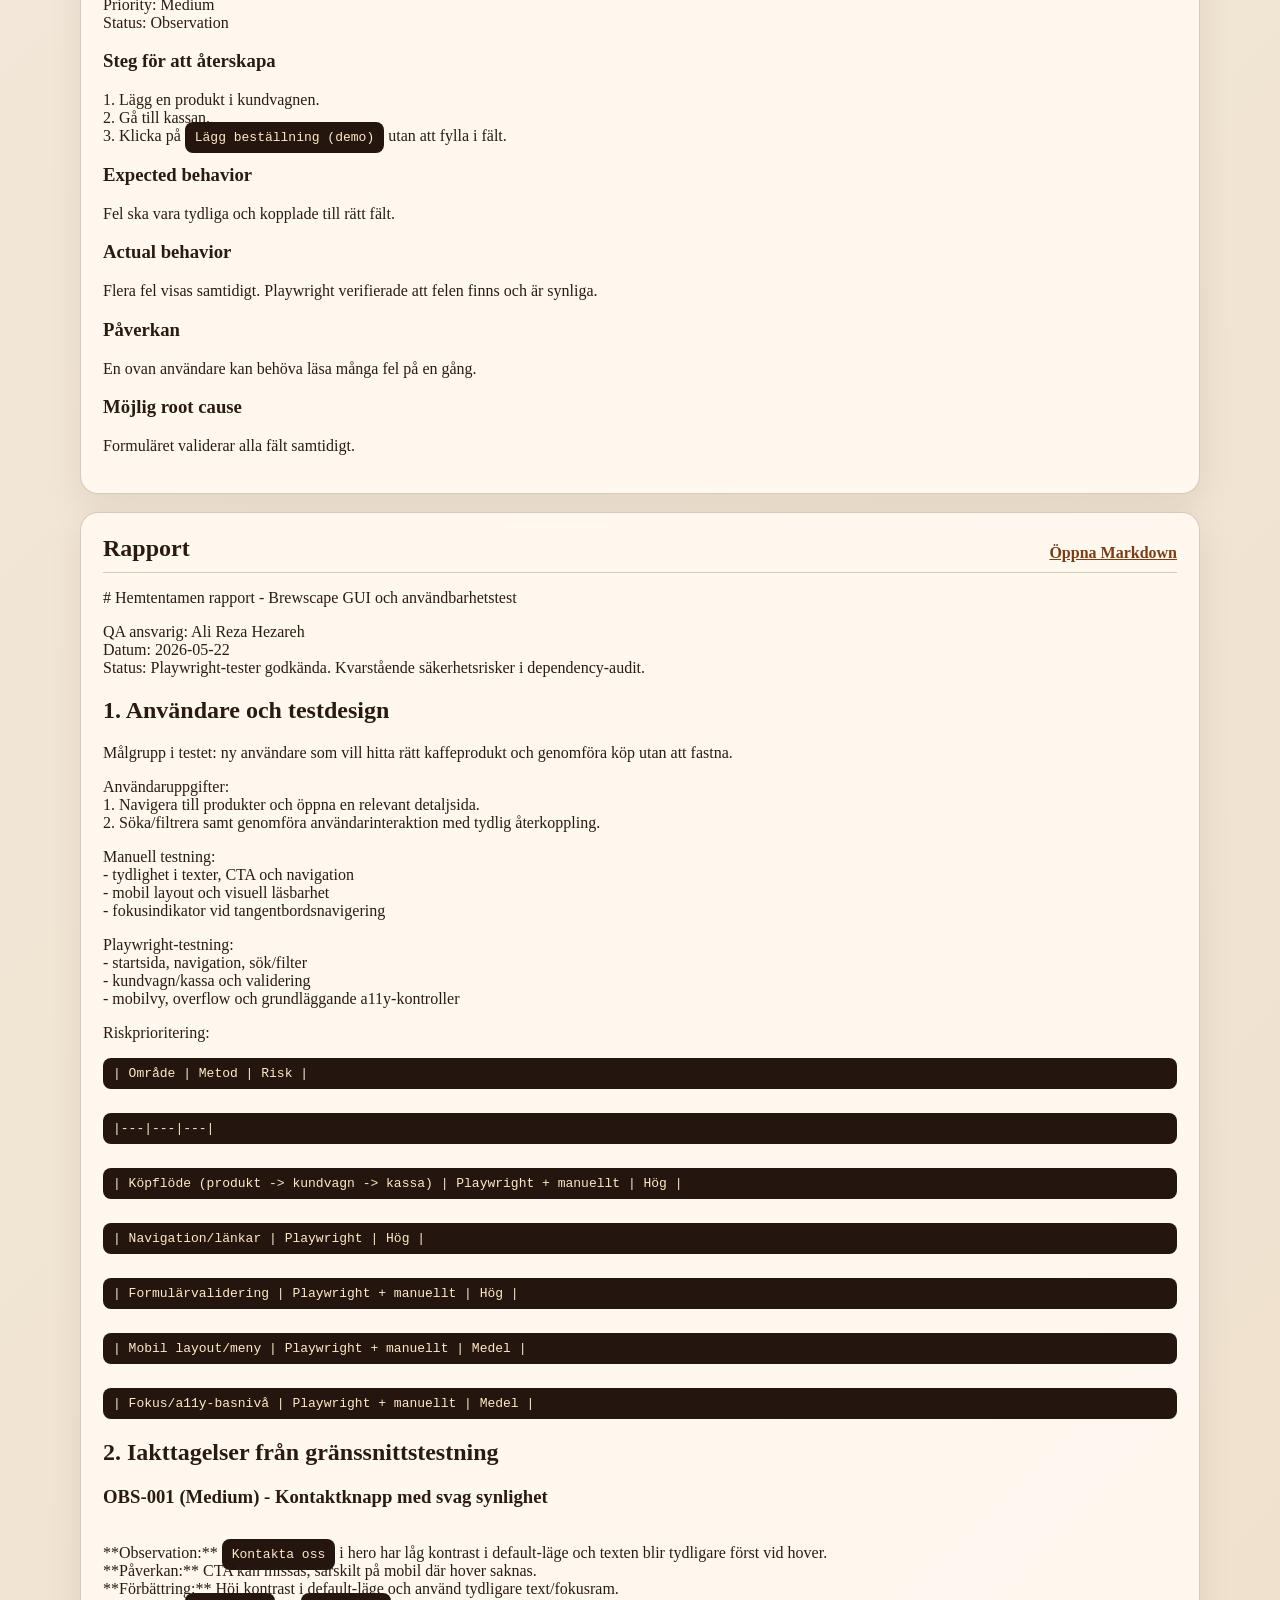
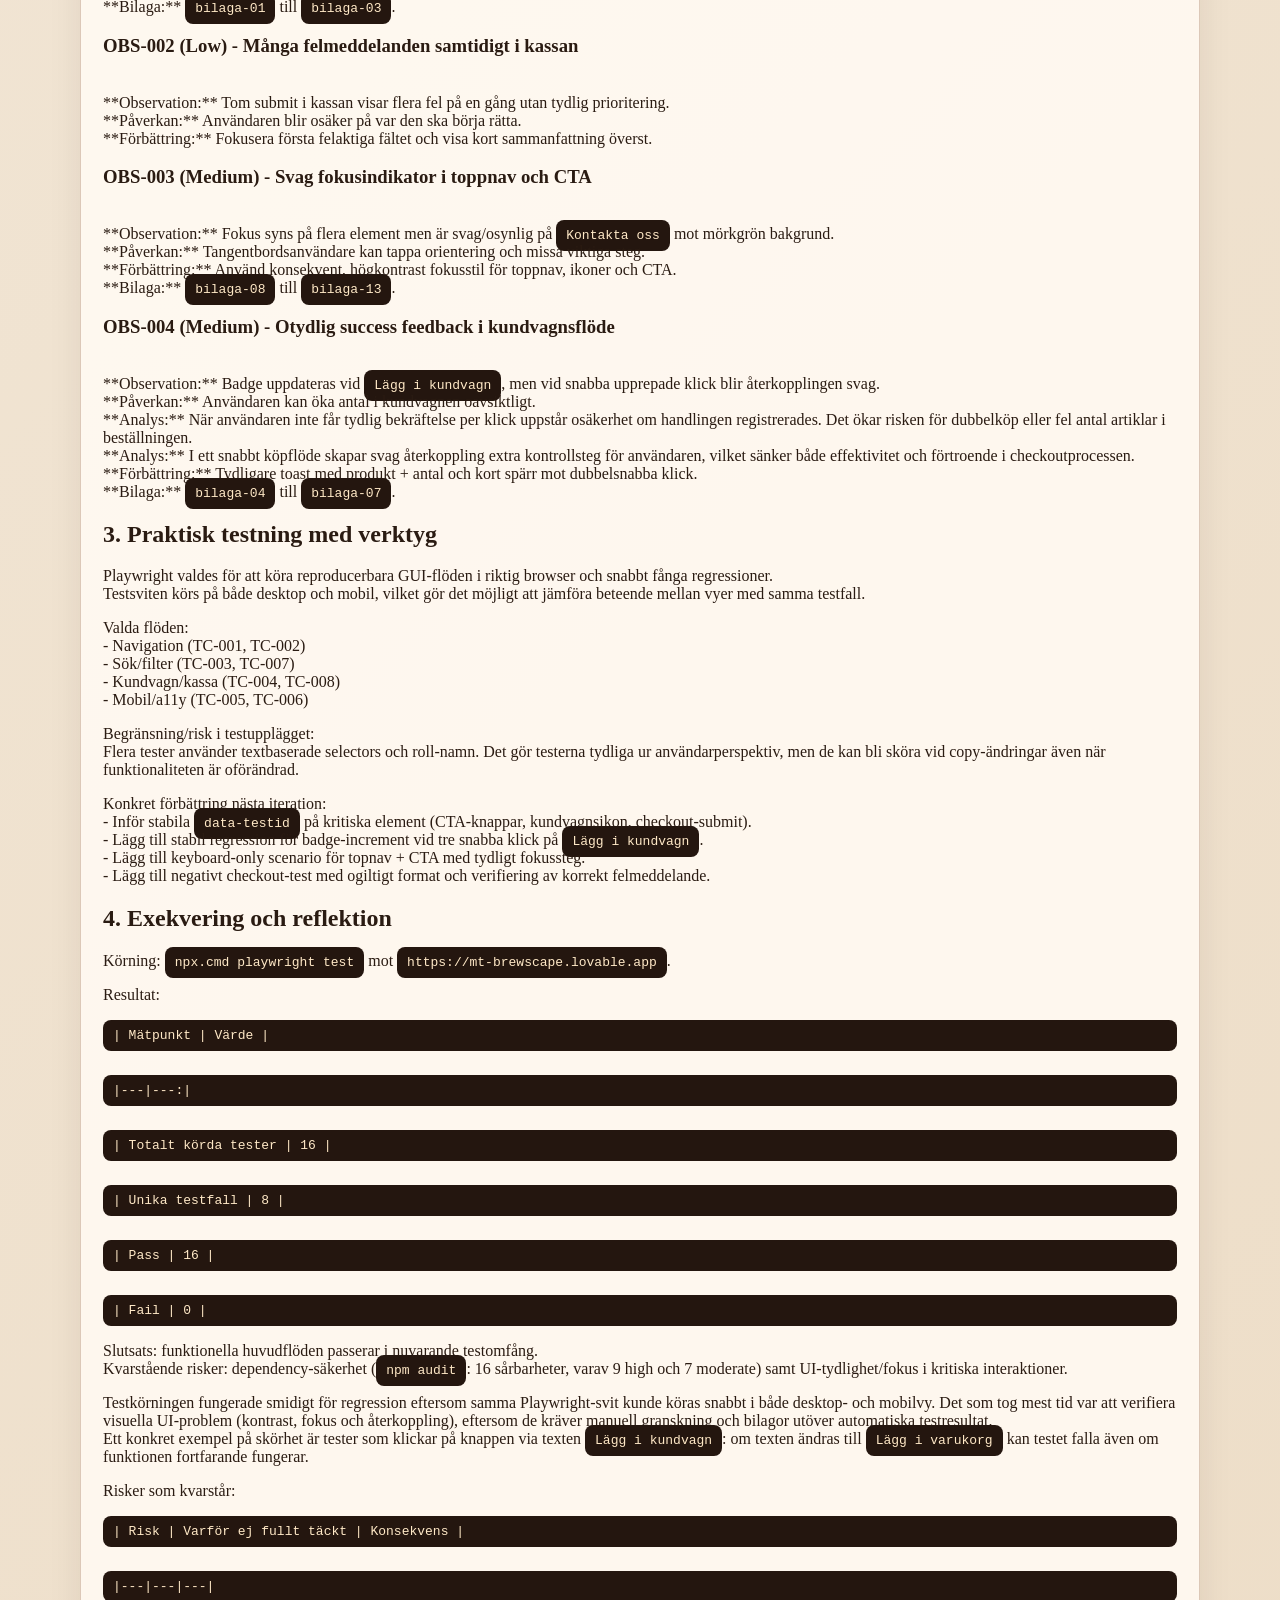
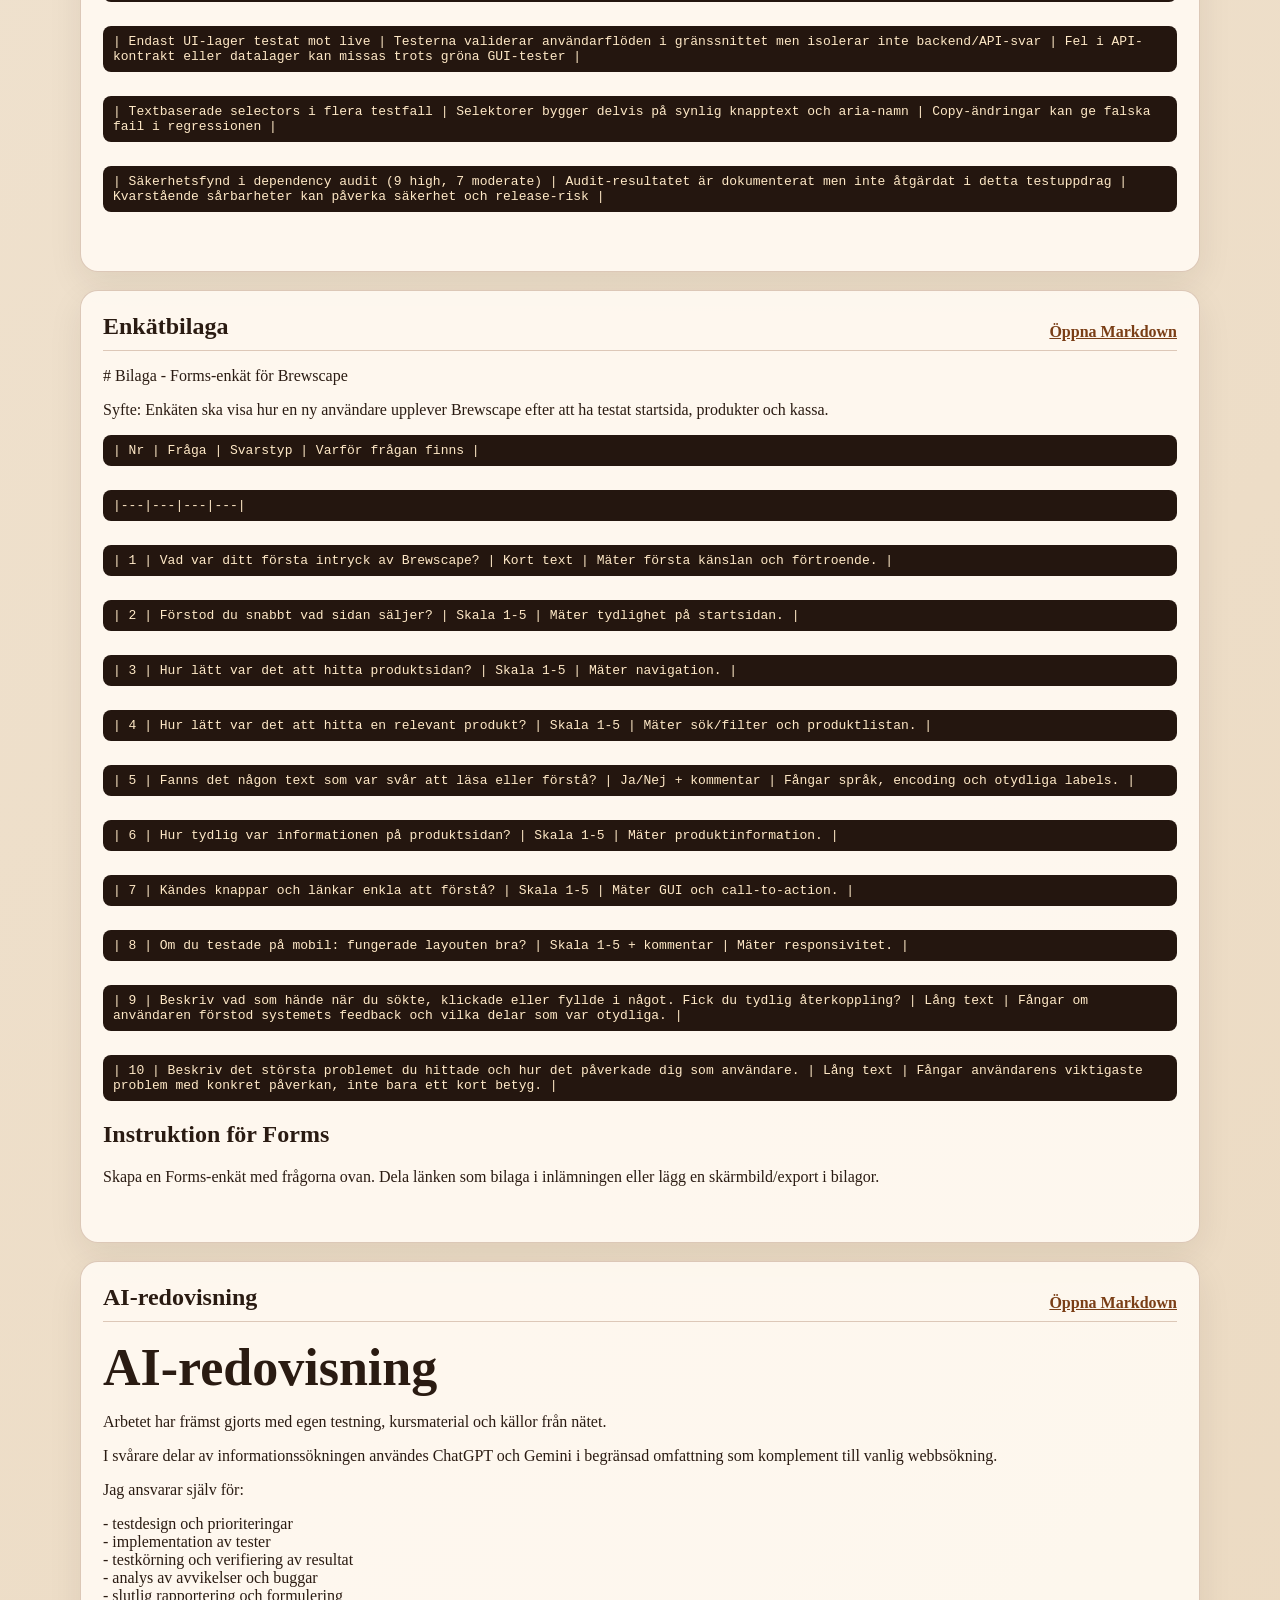
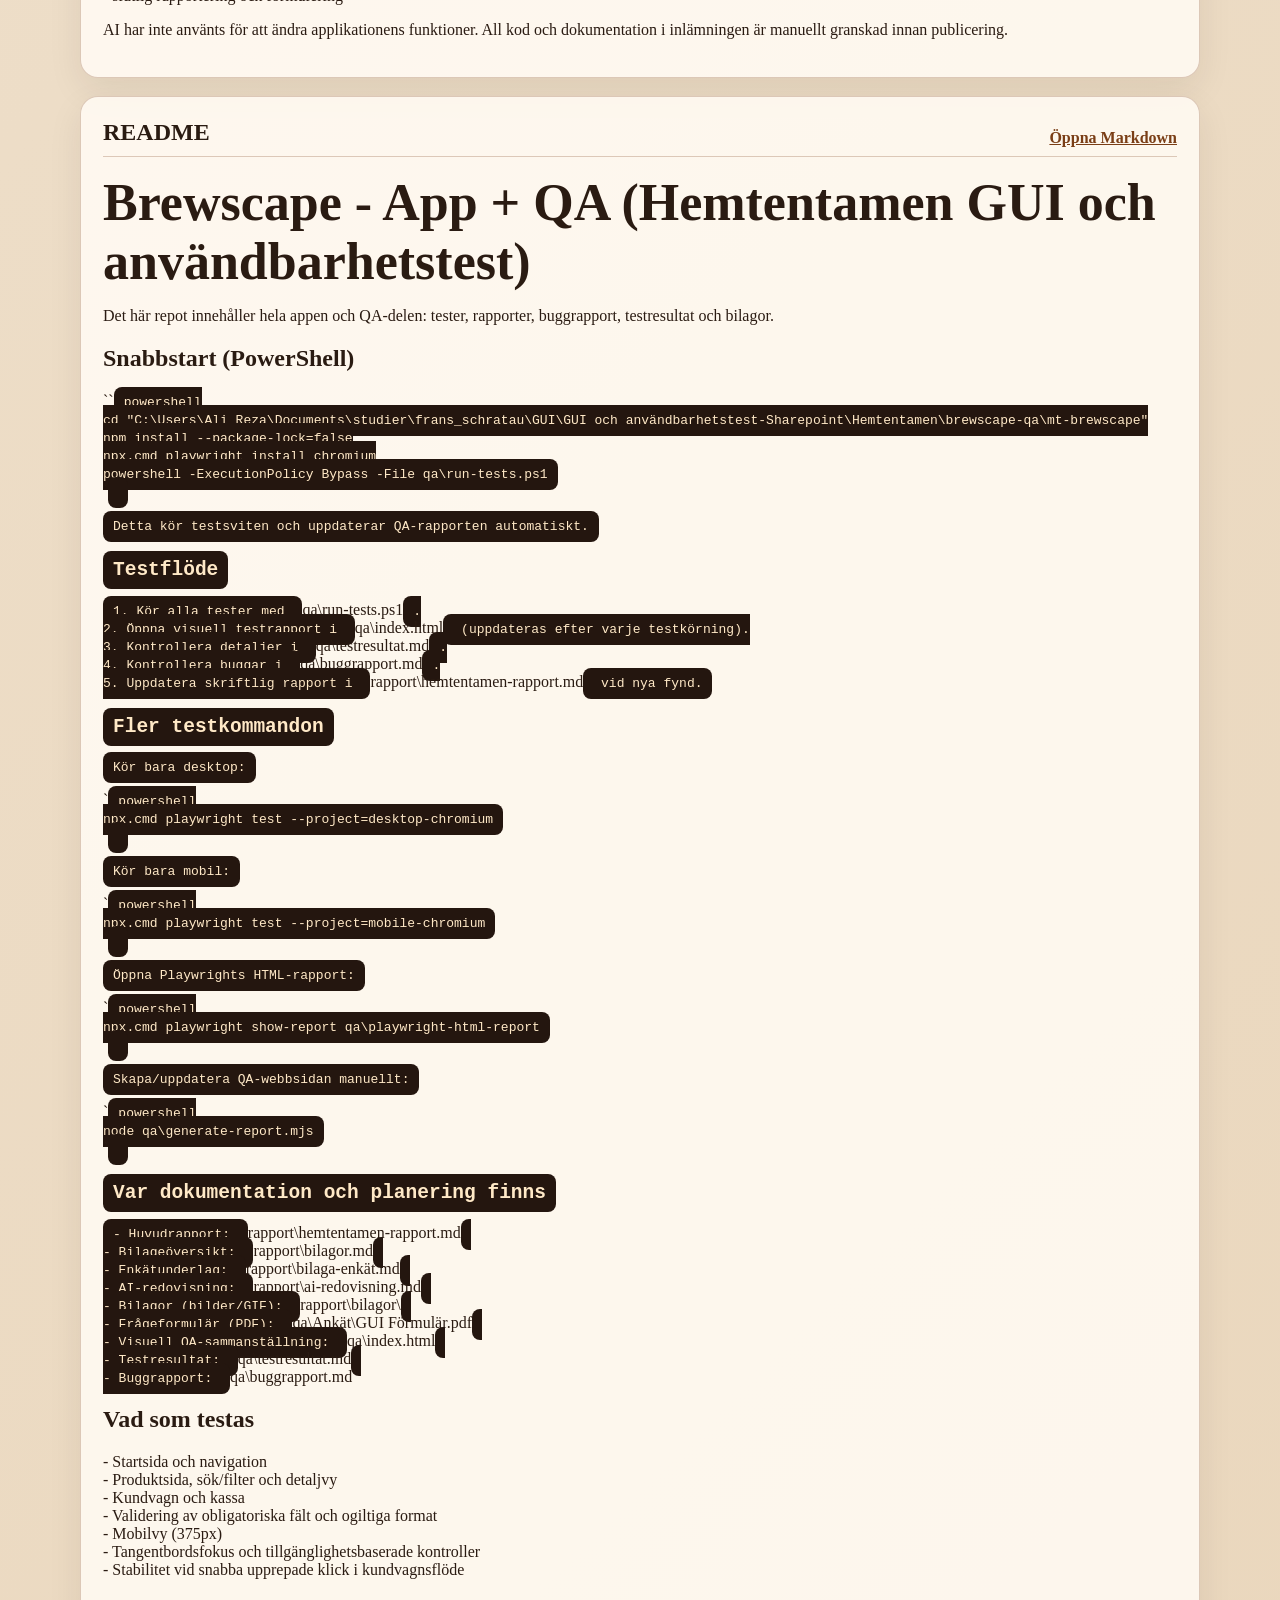
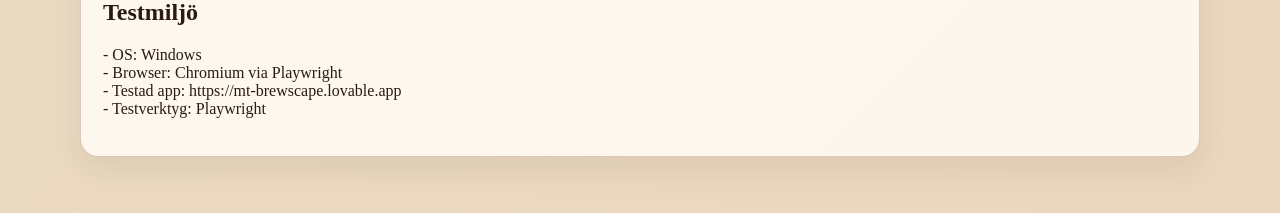
==== commit 05de8cd0: "VG-säkring: nya TC-009..TC-012, risktabell, spårbarhetsmatris och uppdaterad QA-dokumentation" ====
--- a/qa/index.html
+++ b/qa/index.html
@@ -33,15 +33,14 @@
       <code>node qa\generate-report.mjs; Start-Process qa\index.html</code>
     </div>
   </header>
-  <main><section><div class="section-head"><h2>Testresultat</h2><a href="../qa/testresultat.md">Öppna Markdown</a></div><p>﻿# Testresultat - Brewscape</p><p>Datum: 2026-05-22  <br>Miljö: Windows, Chromium via Playwright  <br>Version/build: Live-sida <code>https://mt-brewscape.lovable.app</code> och klonat repo <code>mt-brewscape</code>  <br>Testkommando: <code>npx.cmd playwright test</code>  <br>Status: Godkänd Playwright-körning. Säkerhetsaudit har high-risk findings som måste dokumenteras.</p><p><h2>Detaljerade testresultat</h2></p><p><pre class="table">| Test Case ID | Titel | Status | Faktiskt resultat | Expected vs Actual | Bug ID | Kommentar |</pre><br><pre class="table">|---|---|---|---|---|---|---|</pre><br><pre class="table">| TC-001 | Startsidan laddas utan crash | Pass | Startsidan laddades på desktop och mobil. Main-content och navigation/meny syntes. | Expected: sidan laddar och visar navigation. Actual: pass. | - | 2/2 pass. |</pre><br><pre class="table">| TC-002 | Navigation till produkter och detaljsida | Pass | Produktsidan och första produkts detaljsida kunde öppnas. | Expected: användaren kan nå produkt och detaljsida. Actual: pass. | - | Mobiltest öppnar mobilmeny först. |</pre><br><pre class="table">| TC-003 | Sök/filter ger återkoppling | Pass | Sökning på <code>kvarn</code> visade aktivt filter och gick att rensa. | Expected: sökning visar resultat eller tomt läge. Actual: pass. | - | 2/2 pass. |</pre><br><pre class="table">| TC-004 | Kundvagn och kassa visar valideringsfel | Pass | Tom submit visade fel för namn, e-post och kortnummer. | Expected: tomma fält ger tydliga fel. Actual: pass. | - | 2/2 pass. |</pre><br><pre class="table">| TC-005 | Mobilvy saknar horisontell overflow | Pass | 375px viewport hade ingen horisontell overflow och mobilmeny öppnades. | Expected: mobilvy fungerar utan sidscroll. Actual: pass. | - | 2/2 pass. |</pre><br><pre class="table">| TC-006 | Tangentbord når viktiga länkar | Pass | Fokus syntes och nådde viktig navigation/länk inom 8 Tab-tryck. | Expected: fokus syns och når viktig navigation. Actual: pass. | - | 2/2 pass. |</pre><br><pre class="table">| TC-007 | Specialtecken i sökfält kraschar inte appen | Pass | Sökning med script-tag, emoji och SQL-liknande text kraschade inte appen. | Expected: appen är stabil. Actual: pass. | - | 2/2 pass. |</pre><br><pre class="table">| TC-008 | Synliga kontroller har tillgängliga namn | Pass | Inga synliga kontroller utan tillgängligt namn hittades i kassaflödet. | Expected: inputs/knappar har namn. Actual: pass. | - | 2/2 pass. |</pre></p><p><h2>Sammanfattning</h2></p><p><pre class="table">| Mätpunkt | Värde |</pre><br><pre class="table">|---|---:|</pre><br><pre class="table">| Totalt antal körda tester | 16 |</pre><br><pre class="table">| Unika testfall | 8 |</pre><br><pre class="table">| Browser-projekt | desktop-chromium, mobile-chromium |</pre><br><pre class="table">| Pass | 16 |</pre><br><pre class="table">| Fail | 0 |</pre><br><pre class="table">| Blocked | 0 |</pre><br><pre class="table">| Ej körda | 0 |</pre><br><pre class="table">| Pass rate | 100% |</pre><br><pre class="table">| Fail rate | 0% |</pre></p><p><h2>Identifierade problem</h2></p><p>- SEC-001: <code>npm.cmd audit --audit-level=low</code> hittade 16 vulnerabilities: 9 high och 7 moderate.<br>- OBS-001: Klonad källkod innehåller flera mojibake-strängar, men live-sidan som testades visade inte detta i Playwright-körningen.</p><p><h2>Körningsnotering</h2></p><p>Första försök med <code>npx playwright test</code> stoppades av PowerShell execution policy. Rätt kommando på Windows är <code>npx.cmd playwright test</code>.<br></p></section>
+  <main><section><div class="section-head"><h2>Testresultat</h2><a href="../qa/testresultat.md">Öppna Markdown</a></div><p><h1>Testresultat - Brewscape</h1></p><p>Datum: 2026-05-22  <br>Miljö: Windows, Chromium via Playwright  <br>Version/build: Live-sida <code>https://mt-brewscape.lovable.app</code> och klonat repo <code>mt-brewscape</code>  <br>Testkommando: <code>npx.cmd playwright test</code>  <br>Status: Godkänd Playwright-körning. Säkerhetsaudit har high-risk findings som måste dokumenteras.</p><p><h2>Detaljerade testresultat</h2></p><p><pre class="table">| Test Case ID | Titel | Status | Faktiskt resultat | Expected vs Actual | Bug ID | Kommentar |</pre><br><pre class="table">|---|---|---|---|---|---|---|</pre><br><pre class="table">| TC-001 | Startsidan laddas utan crash | Pass | Startsidan laddades på desktop och mobil. Main-content och navigation/meny syntes. | Expected: sidan laddar och visar navigation. Actual: pass. | - | 2/2 pass. |</pre><br><pre class="table">| TC-002 | Navigation till produkter och detaljsida | Pass | Produktsidan och första produkts detaljsida kunde öppnas. | Expected: användaren kan nå produkt och detaljsida. Actual: pass. | - | Mobiltest öppnar mobilmeny först. |</pre><br><pre class="table">| TC-003 | Sök/filter ger återkoppling | Pass | Sökning på <code>kvarn</code> visade aktivt filter och gick att rensa. | Expected: sökning visar resultat eller tomt läge. Actual: pass. | - | 2/2 pass. |</pre><br><pre class="table">| TC-004 | Kundvagn och kassa visar valideringsfel | Pass | Tom submit visade fel för namn, e-post och kortnummer. | Expected: tomma fält ger tydliga fel. Actual: pass. | - | 2/2 pass. |</pre><br><pre class="table">| TC-005 | Mobilvy saknar horisontell overflow | Pass | 375px viewport hade ingen horisontell overflow och mobilmeny öppnades. | Expected: mobilvy fungerar utan sidscroll. Actual: pass. | - | 2/2 pass. |</pre><br><pre class="table">| TC-006 | Tangentbord når viktiga länkar | Pass | Fokus syntes och nådde viktig navigation/länk inom 8 Tab-tryck. | Expected: fokus syns och når viktig navigation. Actual: pass. | - | 2/2 pass. |</pre><br><pre class="table">| TC-007 | Specialtecken i sökfält kraschar inte appen | Pass | Sökning med script-tag, emoji och SQL-liknande text kraschade inte appen. | Expected: appen är stabil. Actual: pass. | - | 2/2 pass. |</pre><br><pre class="table">| TC-008 | Synliga kontroller har tillgängliga namn | Pass | Inga synliga kontroller utan tillgängligt namn hittades i kassaflödet. | Expected: inputs/knappar har namn. Actual: pass. | - | 2/2 pass. |</pre><br><pre class="table">| TC-009 | Kundvagnsbadge ökar vid tre snabba klick | Pass | Badge ökade deterministiskt efter tre snabba klick på <code>Lägg i kundvagn</code>. | Expected: badge ökar minst +3. Actual: pass. | - | 2/2 pass. |</pre><br><pre class="table">| TC-010 | Keyboard-only når topnav/CTA med synligt fokus | Pass | Tab-sekvens nådde nyckelelement i topnav eller CTA och fokus var synligt. | Expected: keyboard-användare når kritiska element. Actual: pass. | - | 2/2 pass. |</pre><br><pre class="table">| TC-011 | Ogiltiga format i checkout blockeras | Pass | Ogiltig e-post/kortformat gav fel och beställning blockerades. | Expected: fel visas och submit går inte igenom. Actual: pass. | - | 2/2 pass. |</pre><br><pre class="table">| TC-012 | Robust locatorstrategi med fallback | Pass | Testet använde test-id om tillgängligt, annars roll/text-fallback, och kunde lägga till i kundvagn. | Expected: stabil interaktion i kritiskt flöde. Actual: pass. | - | 2/2 pass. |</pre></p><p><h2>Spårbarhetsmatris (Delkrav -&gt; Testfall)</h2></p><p><pre class="table">| Delkrav | Testfall | Bevis (bilaga/logg) |</pre><br><pre class="table">|---|---|---|</pre><br><pre class="table">| Del 3: navigation till relevant vy/detaljsida | TC-001, TC-002 | Playwright run output + <code>qa/playwright-html-report</code> |</pre><br><pre class="table">| Del 3: sök/filter i GUI | TC-003, TC-007 | Playwright run output + <code>qa/playwright-html-report</code> |</pre><br><pre class="table">| Del 3: formulär/användarinteraktion | TC-004, TC-011 | Playwright run output + <code>qa/playwright-html-report</code> |</pre><br><pre class="table">| Del 3: användarnära funktion (kundvagn/feedback) | TC-009, TC-012 | Playwright run output + bilaga-04 till bilaga-07 |</pre><br><pre class="table">| Del 2: tillgänglig användning/fokus | TC-006, TC-010 | Playwright run output + bilaga-08 till bilaga-13 |</pre><br><pre class="table">| Del 2: UI-tydlighet och återkoppling | OBS-001, OBS-004 | <code>rapport/hemtentamen-rapport.md</code> + bilagor |</pre></p><p><h2>Sammanfattning</h2></p><p><pre class="table">| Mätpunkt | Värde |</pre><br><pre class="table">|---|---:|</pre><br><pre class="table">| Totalt antal körda tester | 24 |</pre><br><pre class="table">| Unika testfall | 12 |</pre><br><pre class="table">| Browser-projekt | desktop-chromium, mobile-chromium |</pre><br><pre class="table">| Pass | 24 |</pre><br><pre class="table">| Fail | 0 |</pre><br><pre class="table">| Blocked | 0 |</pre><br><pre class="table">| Ej körda | 0 |</pre><br><pre class="table">| Pass rate | 100% |</pre><br><pre class="table">| Fail rate | 0% |</pre></p><p><h2>Identifierade problem</h2></p><p>- SEC-001: <code>npm.cmd audit --audit-level=low</code> hittade 16 vulnerabilities: 9 high och 7 moderate.<br>- OBS-001: Klonad källkod innehåller flera mojibake-strängar, men live-sidan som testades visade inte detta i Playwright-körningen.</p><p><h2>Körningsnotering</h2></p><p>Första försök med <code>npx playwright test</code> stoppades av PowerShell execution policy. Rätt kommando på Windows är <code>npx.cmd playwright test</code>.<br></p></section>
 <section><div class="section-head"><h2>Buggrapport</h2><a href="../qa/buggrapport.md">Öppna Markdown</a></div><p>﻿# Buggrapport - Brewscape</p><p><h2>SEC-001 - Dependency audit visar high-risk vulnerabilities</h2></p><p>Severity: High  <br>Priority: High  <br>Status: Open</p><p><h3>Steg för att återskapa</h3></p><p>1. Öppna projektmappen.<br>2. Kör <code>npm.cmd install --package-lock=false</code> om dependencies saknas.<br>3. Kör <code>npm.cmd audit --audit-level=low</code>.</p><p><h3>Expected behavior</h3></p><p>Projektet ska inte ha kända high-risk vulnerabilities i dependencies.</p><p><h3>Actual behavior</h3></p><p><code>npm.cmd audit --audit-level=low</code> rapporterade 16 vulnerabilities 2026-05-22:</p><p>- 9 high<br>- 7 moderate</p><p>Exempel från audit:</p><p>- <code>react-router-dom</code> / <code>@remix-run/router</code>: XSS via open redirects.<br>- <code>esbuild</code> / <code>vite</code>: dev-server kan exponera svar till andra webbplatser.<br>- <code>flatted</code>: DoS och prototype pollution.<br>- <code>glob</code>: command injection via CLI-flagga.<br>- <code>ajv</code>, <code>js-yaml</code>, <code>yaml</code>: ReDoS/prototype pollution/stack overflow-risker.<br>- <code>lodash</code>: prototype pollution och code injection-risker.<br>- <code>rollup</code>: arbitrary file write via path traversal.<br>- <code>picomatch</code>, <code>minimatch</code>, <code>brace-expansion</code>: ReDoS-risker.<br>- <code>postcss</code>: XSS-risk i CSS stringify output.</p><p><h3>Påverkan</h3></p><p>Detta är en säkerhetsrisk i dependency-kedjan. Risknivån beror på om sårbara paket används i produktion eller bara dev/build, men high findings ska inte ignoreras.</p><p><h3>Logs/errors</h3></p><p>Audit-kommandot returnerade exit code 1 och listade 16 vulnerabilities.</p><p><h3>Möjlig root cause</h3></p><p>Dependencies är inte uppdaterade och <code>package.json</code> och <code>package-lock.json</code> är inte i sync.</p><p>---</p><p><h2>OBS-001 - Klonad källkod innehåller trasiga svenska tecken</h2></p><p>Severity: Medium  <br>Priority: Medium  <br>Status: Observation</p><p><h3>Steg för att återskapa</h3></p><p>1. Öppna källkod i det klonade repot.<br>2. Kontrollera filer som <code>Products.tsx</code>, <code>ProductCard.tsx</code>, <code>Layout.tsx</code> och <code>Checkout.tsx</code>.<br>3. Sök efter <code>Ã</code>, <code>Â</code> eller <code>â</code>.</p><p><h3>Expected behavior</h3></p><p>Källkod och UI-text ska innehålla korrekta svenska tecken: ÅÄÖ.</p><p><h3>Actual behavior</h3></p><p>Källkoden innehåller strängar som <code>SÃ¶k</code>, <code>LÃ¤gg</code>, <code>Ã–nskelista</code> och liknande.</p><p><h3>Påverkan</h3></p><p>Om dessa strängar når UI:t blir texten svår att läsa och sidan ser trasig ut. I senaste Playwright-körningen mot live-sidan hittades inte detta i synlig body-text.</p><p><h3>Logs/errors</h3></p><p>Statisk granskning med <code>rg</code>/filinspektion visar mojibake i flera React-filer.</p><p><h3>Möjlig root cause</h3></p><p>Fel teckenkodning vid sparning eller import av svenska texter.</p><p>---</p><p><h2>OBS-002 - Kassa visar många valideringsfel samtidigt</h2></p><p>Severity: Low  <br>Priority: Medium  <br>Status: Observation</p><p><h3>Steg för att återskapa</h3></p><p>1. Lägg en produkt i kundvagnen.<br>2. Gå till kassan.<br>3. Klicka på <code>Lägg beställning (demo)</code> utan att fylla i fält.</p><p><h3>Expected behavior</h3></p><p>Fel ska vara tydliga och kopplade till rätt fält.</p><p><h3>Actual behavior</h3></p><p>Flera fel visas samtidigt. Playwright verifierade att felen finns och är synliga.</p><p><h3>Påverkan</h3></p><p>En ovan användare kan behöva läsa många fel på en gång.</p><p><h3>Möjlig root cause</h3></p><p>Formuläret validerar alla fält samtidigt. <br></p></section>
-<section><div class="section-head"><h2>Rapport</h2><a href="../rapport/hemtentamen-rapport.md">Öppna Markdown</a></div><p>﻿# Hemtentamen rapport - Brewscape GUI och användbarhetstest</p><p>QA ansvarig: Ali Reza Hezareh  <br>Datum: 2026-05-22  <br>Status: Playwright-tester godkända. Kvarstående säkerhetsrisker i dependency-audit.</p><p><h2>1. Användare och testdesign</h2></p><p>Målgrupp i testet: ny användare som vill hitta rätt kaffeprodukt och genomföra köp utan att fastna.</p><p>Användaruppgifter:<br>1. Navigera till produkter och öppna en relevant detaljsida.<br>2. Söka/filtrera samt genomföra användarinteraktion med tydlig återkoppling.</p><p>Manuell testning:<br>- tydlighet i texter, CTA och navigation<br>- mobil layout och visuell läsbarhet<br>- fokusindikator vid tangentbordsnavigering</p><p>Playwright-testning:<br>- startsida, navigation, sök/filter<br>- kundvagn/kassa och validering<br>- mobilvy, overflow och grundläggande a11y-kontroller</p><p>Riskprioritering:</p><p><pre class="table">| Område | Metod | Risk |</pre><br><pre class="table">|---|---|---|</pre><br><pre class="table">| Köpflöde (produkt -&gt; kundvagn -&gt; kassa) | Playwright + manuellt | Hög |</pre><br><pre class="table">| Navigation/länkar | Playwright | Hög |</pre><br><pre class="table">| Formulärvalidering | Playwright + manuellt | Hög |</pre><br><pre class="table">| Mobil layout/meny | Playwright + manuellt | Medel |</pre><br><pre class="table">| Fokus/a11y-basnivå | Playwright + manuellt | Medel |</pre></p><p><h2>2. Iakttagelser från gränssnittstestning</h2></p><p><h3>OBS-001 (Medium) - Kontaktknapp med svag synlighet</h3><br>**Observation:** <code>Kontakta oss</code> i hero har låg kontrast i default-läge och texten blir tydligare först vid hover.  <br>**Påverkan:** CTA kan missas, särskilt på mobil där hover saknas.  <br>**Förbättring:** Höj kontrast i default-läge och använd tydligare text/fokusram.  <br>**Bilaga:** <code>bilaga-01</code> till <code>bilaga-03</code>.</p><p><h3>OBS-002 (Low) - Många felmeddelanden samtidigt i kassan</h3><br>**Observation:** Tom submit i kassan visar flera fel på en gång utan tydlig prioritering.  <br>**Påverkan:** Användaren blir osäker på var den ska börja rätta.  <br>**Förbättring:** Fokusera första felaktiga fältet och visa kort sammanfattning överst.</p><p><h3>OBS-003 (Medium) - Svag fokusindikator i toppnav och CTA</h3><br>**Observation:** Fokus syns på flera element men är svag/osynlig på <code>Kontakta oss</code> mot mörkgrön bakgrund.  <br>**Påverkan:** Tangentbordsanvändare kan tappa orientering och missa viktiga steg.  <br>**Förbättring:** Använd konsekvent, högkontrast fokusstil för toppnav, ikoner och CTA.  <br>**Bilaga:** <code>bilaga-08</code> till <code>bilaga-13</code>.</p><p><h3>OBS-004 (Medium) - Otydlig success feedback i kundvagnsflöde</h3><br>**Observation:** Badge uppdateras vid <code>Lägg i kundvagn</code>, men vid snabba upprepade klick blir återkopplingen svag.  <br>**Påverkan:** Användaren kan öka antal i kundvagnen oavsiktligt.  <br>**Förbättring:** Tydligare toast med produkt + antal och kort spärr mot dubbelsnabba klick.  <br>**Bilaga:** <code>bilaga-04</code> till <code>bilaga-07</code>.</p><p><h2>3. Praktisk testning med verktyg</h2></p><p>Playwright valdes för att köra reproducerbara GUI-flöden i riktig browser och snabbt fånga regressioner.  <br>Testsviten körs på både desktop och mobil, vilket gör det möjligt att jämföra beteende mellan vyer med samma testfall.</p><p>Valda flöden:<br>- Navigation (TC-001, TC-002)<br>- Sök/filter (TC-003, TC-007)<br>- Kundvagn/kassa (TC-004, TC-008)<br>- Mobil/a11y (TC-005, TC-006)</p><p>Begränsning/risk i testupplägget:<br>Flera tester använder textbaserade selectors och roll-namn. Det gör testerna tydliga ur användarperspektiv, men de kan bli sköra vid copy-ändringar även när funktionaliteten är oförändrad.</p><p>Konkret förbättring nästa iteration:<br>Inför stabila <code>data-testid</code> på kritiska element (till exempel CTA-knappar, kundvagnsikon och checkout-submit) och använd dem i nyckeltester för mer stabil regressionstestning.</p><p><h2>4. Exekvering och reflektion</h2></p><p>Körning: <code>npx.cmd playwright test</code> mot <code>https://mt-brewscape.lovable.app</code>.</p><p>Resultat:</p><p><pre class="table">| Mätpunkt | Värde |</pre><br><pre class="table">|---|---:|</pre><br><pre class="table">| Totalt körda tester | 16 |</pre><br><pre class="table">| Unika testfall | 8 |</pre><br><pre class="table">| Pass | 16 |</pre><br><pre class="table">| Fail | 0 |</pre></p><p>Slutsats: funktionella huvudflöden passerar i nuvarande testomfång.  <br>Kvarstående risker: dependency-säkerhet (<code>npm audit</code>: 16 sårbarheter, varav 9 high och 7 moderate) samt UI-tydlighet/fokus i kritiska interaktioner.-<br></p></section>
+<section><div class="section-head"><h2>Rapport</h2><a href="../rapport/hemtentamen-rapport.md">Öppna Markdown</a></div><p>﻿# Hemtentamen rapport - Brewscape GUI och användbarhetstest</p><p>QA ansvarig: Ali Reza Hezareh  <br>Datum: 2026-05-22  <br>Status: Playwright-tester godkända. Kvarstående säkerhetsrisker i dependency-audit.</p><p><h2>1. Användare och testdesign</h2></p><p>Målgrupp i testet: ny användare som vill hitta rätt kaffeprodukt och genomföra köp utan att fastna.</p><p>Användaruppgifter:<br>1. Navigera till produkter och öppna en relevant detaljsida.<br>2. Söka/filtrera samt genomföra användarinteraktion med tydlig återkoppling.</p><p>Manuell testning:<br>- tydlighet i texter, CTA och navigation<br>- mobil layout och visuell läsbarhet<br>- fokusindikator vid tangentbordsnavigering</p><p>Playwright-testning:<br>- startsida, navigation, sök/filter<br>- kundvagn/kassa och validering<br>- mobilvy, overflow och grundläggande a11y-kontroller</p><p>Riskprioritering:</p><p><pre class="table">| Område | Metod | Risk |</pre><br><pre class="table">|---|---|---|</pre><br><pre class="table">| Köpflöde (produkt -&gt; kundvagn -&gt; kassa) | Playwright + manuellt | Hög |</pre><br><pre class="table">| Navigation/länkar | Playwright | Hög |</pre><br><pre class="table">| Formulärvalidering | Playwright + manuellt | Hög |</pre><br><pre class="table">| Mobil layout/meny | Playwright + manuellt | Medel |</pre><br><pre class="table">| Fokus/a11y-basnivå | Playwright + manuellt | Medel |</pre></p><p><h2>2. Iakttagelser från gränssnittstestning</h2></p><p><h3>OBS-001 (Medium) - Kontaktknapp med svag synlighet</h3><br>**Observation:** <code>Kontakta oss</code> i hero har låg kontrast i default-läge och texten blir tydligare först vid hover.  <br>**Påverkan:** CTA kan missas, särskilt på mobil där hover saknas.  <br>**Förbättring:** Höj kontrast i default-läge och använd tydligare text/fokusram.  <br>**Bilaga:** <code>bilaga-01</code> till <code>bilaga-03</code>.</p><p><h3>OBS-002 (Low) - Många felmeddelanden samtidigt i kassan</h3><br>**Observation:** Tom submit i kassan visar flera fel på en gång utan tydlig prioritering.  <br>**Påverkan:** Användaren blir osäker på var den ska börja rätta.  <br>**Förbättring:** Fokusera första felaktiga fältet och visa kort sammanfattning överst.</p><p><h3>OBS-003 (Medium) - Svag fokusindikator i toppnav och CTA</h3><br>**Observation:** Fokus syns på flera element men är svag/osynlig på <code>Kontakta oss</code> mot mörkgrön bakgrund.  <br>**Påverkan:** Tangentbordsanvändare kan tappa orientering och missa viktiga steg.  <br>**Förbättring:** Använd konsekvent, högkontrast fokusstil för toppnav, ikoner och CTA.  <br>**Bilaga:** <code>bilaga-08</code> till <code>bilaga-13</code>.</p><p><h3>OBS-004 (Medium) - Otydlig success feedback i kundvagnsflöde</h3><br>**Observation:** Badge uppdateras vid <code>Lägg i kundvagn</code>, men vid snabba upprepade klick blir återkopplingen svag.  <br>**Påverkan:** Användaren kan öka antal i kundvagnen oavsiktligt.  <br>**Analys:** När användaren inte får tydlig bekräftelse per klick uppstår osäkerhet om handlingen registrerades. Det ökar risken för dubbelköp eller fel antal artiklar i beställningen.  <br>**Analys:** I ett snabbt köpflöde skapar svag återkoppling extra kontrollsteg för användaren, vilket sänker både effektivitet och förtroende i checkoutprocessen.  <br>**Förbättring:** Tydligare toast med produkt + antal och kort spärr mot dubbelsnabba klick.  <br>**Bilaga:** <code>bilaga-04</code> till <code>bilaga-07</code>.</p><p><h2>3. Praktisk testning med verktyg</h2></p><p>Playwright valdes för att köra reproducerbara GUI-flöden i riktig browser och snabbt fånga regressioner.  <br>Testsviten körs på både desktop och mobil, vilket gör det möjligt att jämföra beteende mellan vyer med samma testfall.</p><p>Valda flöden:<br>- Navigation (TC-001, TC-002)<br>- Sök/filter (TC-003, TC-007)<br>- Kundvagn/kassa (TC-004, TC-008)<br>- Mobil/a11y (TC-005, TC-006)</p><p>Begränsning/risk i testupplägget:<br>Flera tester använder textbaserade selectors och roll-namn. Det gör testerna tydliga ur användarperspektiv, men de kan bli sköra vid copy-ändringar även när funktionaliteten är oförändrad.</p><p>Konkret förbättring nästa iteration:<br>- Inför stabila <code>data-testid</code> på kritiska element (CTA-knappar, kundvagnsikon, checkout-submit).<br>- Lägg till stabil regression för badge-increment vid tre snabba klick på <code>Lägg i kundvagn</code>.<br>- Lägg till keyboard-only scenario för topnav + CTA med tydligt fokussteg.<br>- Lägg till negativt checkout-test med ogiltigt format och verifiering av korrekt felmeddelande.</p><p><h2>4. Exekvering och reflektion</h2></p><p>Körning: <code>npx.cmd playwright test</code> mot <code>https://mt-brewscape.lovable.app</code>.</p><p>Resultat:</p><p><pre class="table">| Mätpunkt | Värde |</pre><br><pre class="table">|---|---:|</pre><br><pre class="table">| Totalt körda tester | 16 |</pre><br><pre class="table">| Unika testfall | 8 |</pre><br><pre class="table">| Pass | 16 |</pre><br><pre class="table">| Fail | 0 |</pre></p><p>Slutsats: funktionella huvudflöden passerar i nuvarande testomfång.  <br>Kvarstående risker: dependency-säkerhet (<code>npm audit</code>: 16 sårbarheter, varav 9 high och 7 moderate) samt UI-tydlighet/fokus i kritiska interaktioner.</p><p>Testkörningen fungerade smidigt för regression eftersom samma Playwright-svit kunde köras snabbt i både desktop- och mobilvy. Det som tog mest tid var att verifiera visuella UI-problem (kontrast, fokus och återkoppling), eftersom de kräver manuell granskning och bilagor utöver automatiska testresultat.<br>Ett konkret exempel på skörhet är tester som klickar på knappen via texten <code>Lägg i kundvagn</code>: om texten ändras till <code>Lägg i varukorg</code> kan testet falla även om funktionen fortfarande fungerar.</p><p>Risker som kvarstår:</p><p><pre class="table">| Risk | Varför ej fullt täckt | Konsekvens |</pre><br><pre class="table">|---|---|---|</pre><br><pre class="table">| Endast UI-lager testat mot live | Testerna validerar användarflöden i gränssnittet men isolerar inte backend/API-svar | Fel i API-kontrakt eller datalager kan missas trots gröna GUI-tester |</pre><br><pre class="table">| Textbaserade selectors i flera testfall | Selektorer bygger delvis på synlig knapptext och aria-namn | Copy-ändringar kan ge falska fail i regressionen |</pre><br><pre class="table">| Säkerhetsfynd i dependency audit (9 high, 7 moderate) | Audit-resultatet är dokumenterat men inte åtgärdat i detta testuppdrag | Kvarstående sårbarheter kan påverka säkerhet och release-risk |</pre><br></p></section>
 <section><div class="section-head"><h2>Enkätbilaga</h2><a href="../rapport/bilaga-enkät.md">Öppna Markdown</a></div><p>﻿# Bilaga - Forms-enkät för Brewscape</p><p>Syfte: Enkäten ska visa hur en ny användare upplever Brewscape efter att ha testat startsida, produkter och kassa.</p><p><pre class="table">| Nr | Fråga | Svarstyp | Varför frågan finns |</pre><br><pre class="table">|---|---|---|---|</pre><br><pre class="table">| 1 | Vad var ditt första intryck av Brewscape? | Kort text | Mäter första känslan och förtroende. |</pre><br><pre class="table">| 2 | Förstod du snabbt vad sidan säljer? | Skala 1-5 | Mäter tydlighet på startsidan. |</pre><br><pre class="table">| 3 | Hur lätt var det att hitta produktsidan? | Skala 1-5 | Mäter navigation. |</pre><br><pre class="table">| 4 | Hur lätt var det att hitta en relevant produkt? | Skala 1-5 | Mäter sök/filter och produktlistan. |</pre><br><pre class="table">| 5 | Fanns det någon text som var svår att läsa eller förstå? | Ja/Nej + kommentar | Fångar språk, encoding och otydliga labels. |</pre><br><pre class="table">| 6 | Hur tydlig var informationen på produktsidan? | Skala 1-5 | Mäter produktinformation. |</pre><br><pre class="table">| 7 | Kändes knappar och länkar enkla att förstå? | Skala 1-5 | Mäter GUI och call-to-action. |</pre><br><pre class="table">| 8 | Om du testade på mobil: fungerade layouten bra? | Skala 1-5 + kommentar | Mäter responsivitet. |</pre><br><pre class="table">| 9 | Beskriv vad som hände när du sökte, klickade eller fyllde i något. Fick du tydlig återkoppling? | Lång text | Fångar om användaren förstod systemets feedback och vilka delar som var otydliga. |</pre><br><pre class="table">| 10 | Beskriv det största problemet du hittade och hur det påverkade dig som användare. | Lång text | Fångar användarens viktigaste problem med konkret påverkan, inte bara ett kort betyg. |</pre></p><p><h2>Instruktion för Forms</h2></p><p>Skapa en Forms-enkät med frågorna ovan. Dela länken som bilaga i inlämningen eller lägg en skärmbild/export i bilagor. <br> <br></p></section>
 <section><div class="section-head"><h2>AI-redovisning</h2><a href="../rapport/ai-redovisning.md">Öppna Markdown</a></div><p><h1>AI-redovisning</h1></p><p>Arbetet har främst gjorts med egen testning, kursmaterial och källor från nätet.</p><p>I svårare delar av informationssökningen användes ChatGPT och Gemini i begränsad omfattning som komplement till vanlig webbsökning.</p><p>Jag ansvarar själv för:</p><p>- testdesign och prioriteringar<br>- implementation av tester<br>- testkörning och verifiering av resultat<br>- analys av avvikelser och buggar<br>- slutlig rapportering och formulering</p><p>AI har inte använts för att ändra applikationens funktioner. All kod och dokumentation i inlämningen är manuellt granskad innan publicering.<br></p></section>
-<section><div class="section-head"><h2>README</h2><a href="../README.md">Öppna Markdown</a></div><p><h1>Brewscape - App + QA (Hemtentamen GUI och användbarhetstest)</h1></p><p>Det här repot innehåller hela appen samt QA-del: tester, testrapporter, buggrapport och bilagor.</p><p><h2>Viktiga kommandon</h2></p><p>``<code>powershell<br>cd &quot;C:\Users\Ali Reza\Documents\studier\frans_schratau\GUI\GUI och användbarhetstest-Sharepoint\Hemtentamen\brewscape-qa\mt-brewscape&quot;<br>npm install --package-lock=false<br>npx.cmd playwright install chromium<br>powershell -ExecutionPolicy Bypass -File qa\run-tests.ps1<br></code>`<code></p><p>Kör bara desktop:</p><p></code>`<code>powershell<br>npx.cmd playwright test --project=desktop-chromium<br></code>`<code></p><p>Kör bara mobil:</p><p></code>`<code>powershell<br>npx.cmd playwright test --project=mobile-chromium<br></code>`<code></p><p>Öppna Playwright HTML-rapport:</p><p></code>`<code>powershell<br>npx.cmd playwright show-report qa\playwright-html-report<br></code>`<code></p><p><h2>Vad som testas</h2></p><p>- Startsida och navigation<br>- Produktsida och produktsökning<br>- Produktdetalj<br>- Kundvagn och kassa<br>- Tomma obligatoriska fält<br>- Mobilvy 375px<br>- Tangentbordsfokus<br>- Enkel accessibility-kontroll<br>- Svenska tecken, så ÅÄÖ inte visas som trasiga tecken</p><p><h2>Frågeformulär</h2></p><p>Frågeformuläret finns som PDF i projektmappen och heter </code>GUI Förmulär.pdf`.</p><p><h2>Testmiljö</h2></p><p>- OS: Windows<br>- Browser: Chromium via Playwright<br>- Testad app: https://mt-brewscape.lovable.app<br>- Testverktyg: Playwright<br>- Senaste testkörning: 2026-05-22, 16/16 Playwright-tester passade</p><p><h2>AI-redovisning</h2></p><p>Arbetet bygger främst på egen testning, kursmaterial och källor från nätet.  <br>I svårare delar av informationssökningen använde jag främst ChatGPT och Gemini som komplement till vanlig webbsökning.  <br>All testdesign, testkörning, resultatgranskning och slutlig dokumentation har jag själv utfört och verifierat.<br></p></section></main>
+<section><div class="section-head"><h2>README</h2><a href="../README.md">Öppna Markdown</a></div><p><h1>Brewscape - App + QA (Hemtentamen GUI och användbarhetstest)</h1></p><p>Det här repot innehåller hela appen och QA-delen: tester, rapporter, buggrapport, testresultat och bilagor.</p><p><h2>Snabbstart (PowerShell)</h2></p><p>``<code>powershell<br>cd &quot;C:\Users\Ali Reza\Documents\studier\frans_schratau\GUI\GUI och användbarhetstest-Sharepoint\Hemtentamen\brewscape-qa\mt-brewscape&quot;<br>npm install --package-lock=false<br>npx.cmd playwright install chromium<br>powershell -ExecutionPolicy Bypass -File qa\run-tests.ps1<br></code>`<code></p><p>Detta kör testsviten och uppdaterar QA-rapporten automatiskt.</p><p><h2>Testflöde</h2></p><p>1. Kör alla tester med </code>qa\run-tests.ps1<code>.<br>2. Öppna visuell testrapport i </code>qa\index.html<code> (uppdateras efter varje testkörning).<br>3. Kontrollera detaljer i </code>qa\testresultat.md<code>.<br>4. Kontrollera buggar i </code>qa\buggrapport.md<code>.<br>5. Uppdatera skriftlig rapport i </code>rapport\hemtentamen-rapport.md<code> vid nya fynd.</p><p><h2>Fler testkommandon</h2></p><p>Kör bara desktop:</p><p></code>`<code>powershell<br>npx.cmd playwright test --project=desktop-chromium<br></code>`<code></p><p>Kör bara mobil:</p><p></code>`<code>powershell<br>npx.cmd playwright test --project=mobile-chromium<br></code>`<code></p><p>Öppna Playwrights HTML-rapport:</p><p></code>`<code>powershell<br>npx.cmd playwright show-report qa\playwright-html-report<br></code>`<code></p><p>Skapa/uppdatera QA-webbsidan manuellt:</p><p></code>`<code>powershell<br>node qa\generate-report.mjs<br></code>`<code></p><p><h2>Var dokumentation och planering finns</h2></p><p>- Huvudrapport: </code>rapport\hemtentamen-rapport.md<code><br>- Bilageöversikt: </code>rapport\bilagor.md<code><br>- Enkätunderlag: </code>rapport\bilaga-enkät.md<code><br>- AI-redovisning: </code>rapport\ai-redovisning.md<code><br>- Bilagor (bilder/GIF): </code>rapport\bilagor\<code><br>- Frågeformulär (PDF): </code>qa\Ankät\GUI Förmulär.pdf<code><br>- Visuell QA-sammanställning: </code>qa\index.html<code><br>- Testresultat: </code>qa\testresultat.md<code><br>- Buggrapport: </code>qa\buggrapport.md`</p><p><h2>Vad som testas</h2></p><p>- Startsida och navigation<br>- Produktsida, sök/filter och detaljvy<br>- Kundvagn och kassa<br>- Validering av obligatoriska fält och ogiltiga format<br>- Mobilvy (375px)<br>- Tangentbordsfokus och tillgänglighetsbaserade kontroller<br>- Stabilitet vid snabba upprepade klick i kundvagnsflöde</p><p><h2>Testmiljö</h2></p><p>- OS: Windows<br>- Browser: Chromium via Playwright<br>- Testad app: https://mt-brewscape.lovable.app<br>- Testverktyg: Playwright<br></p></section></main>
 </body>
 </html>
